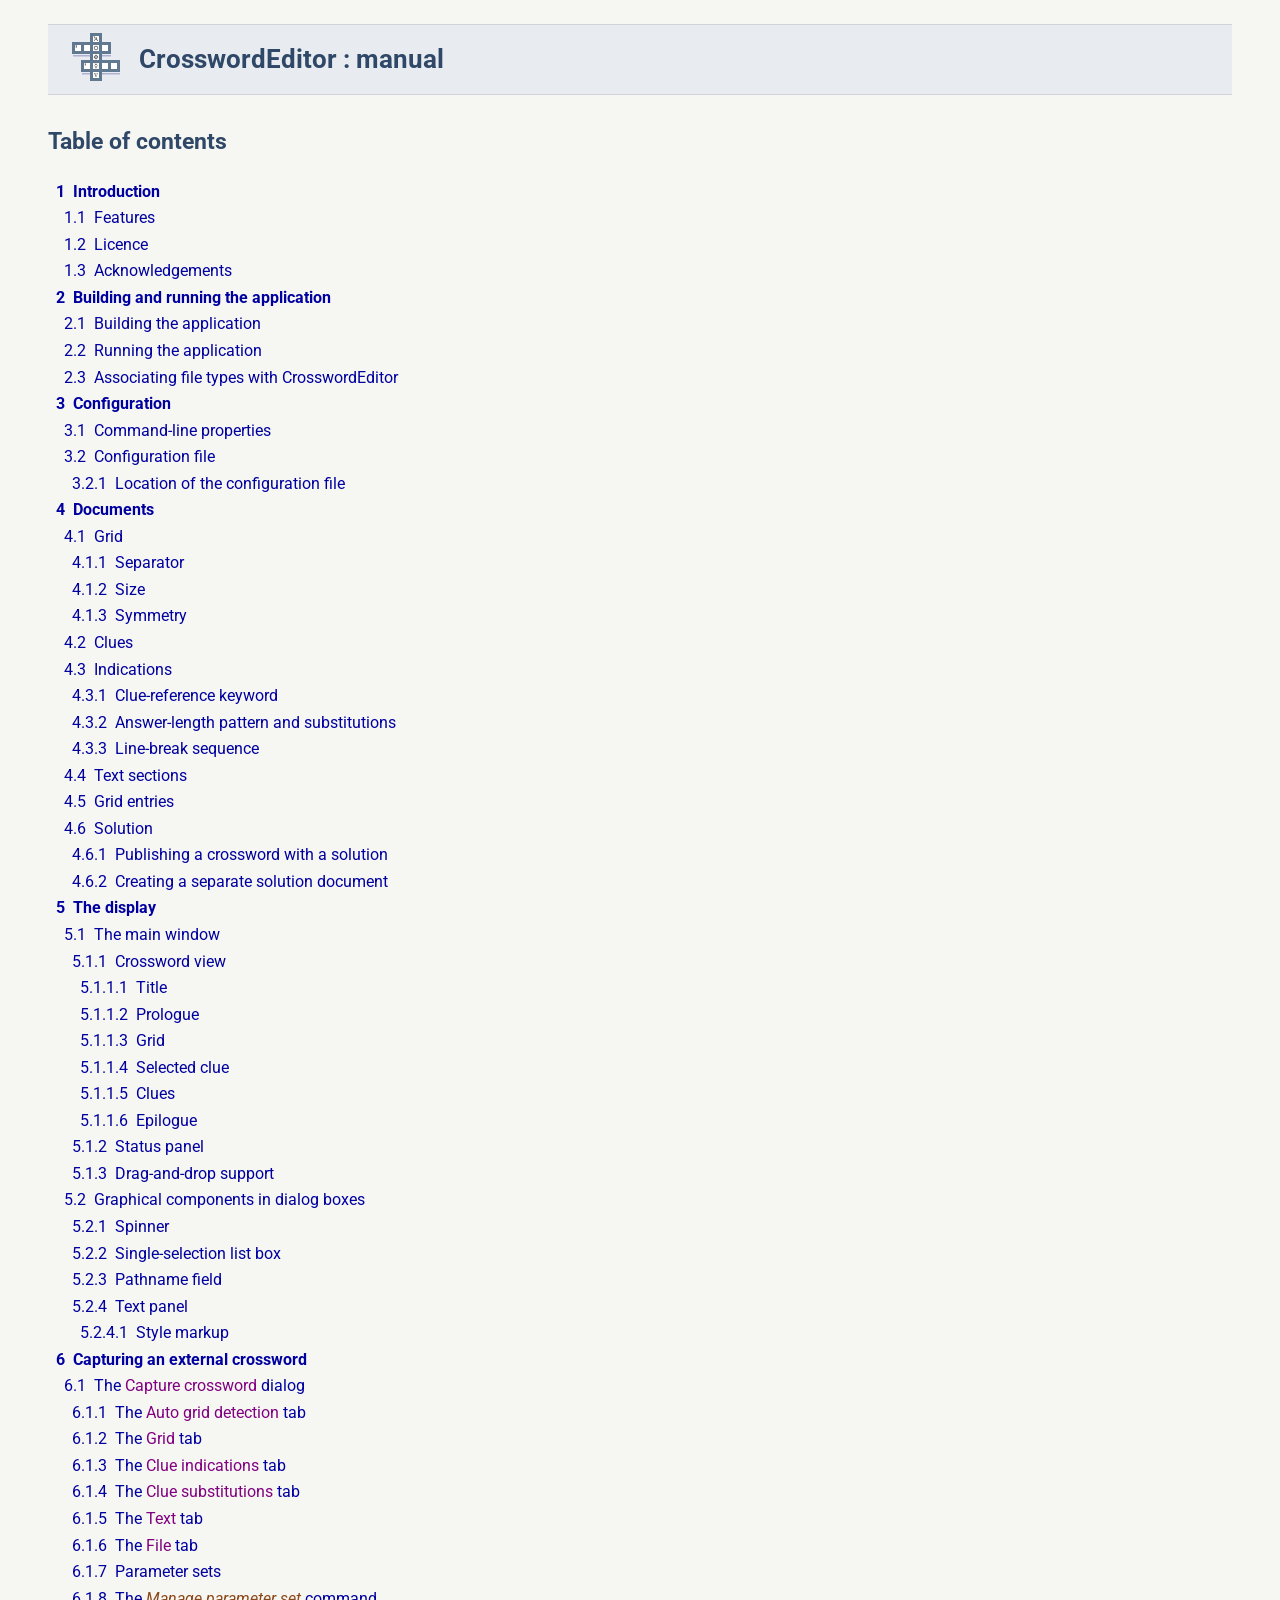
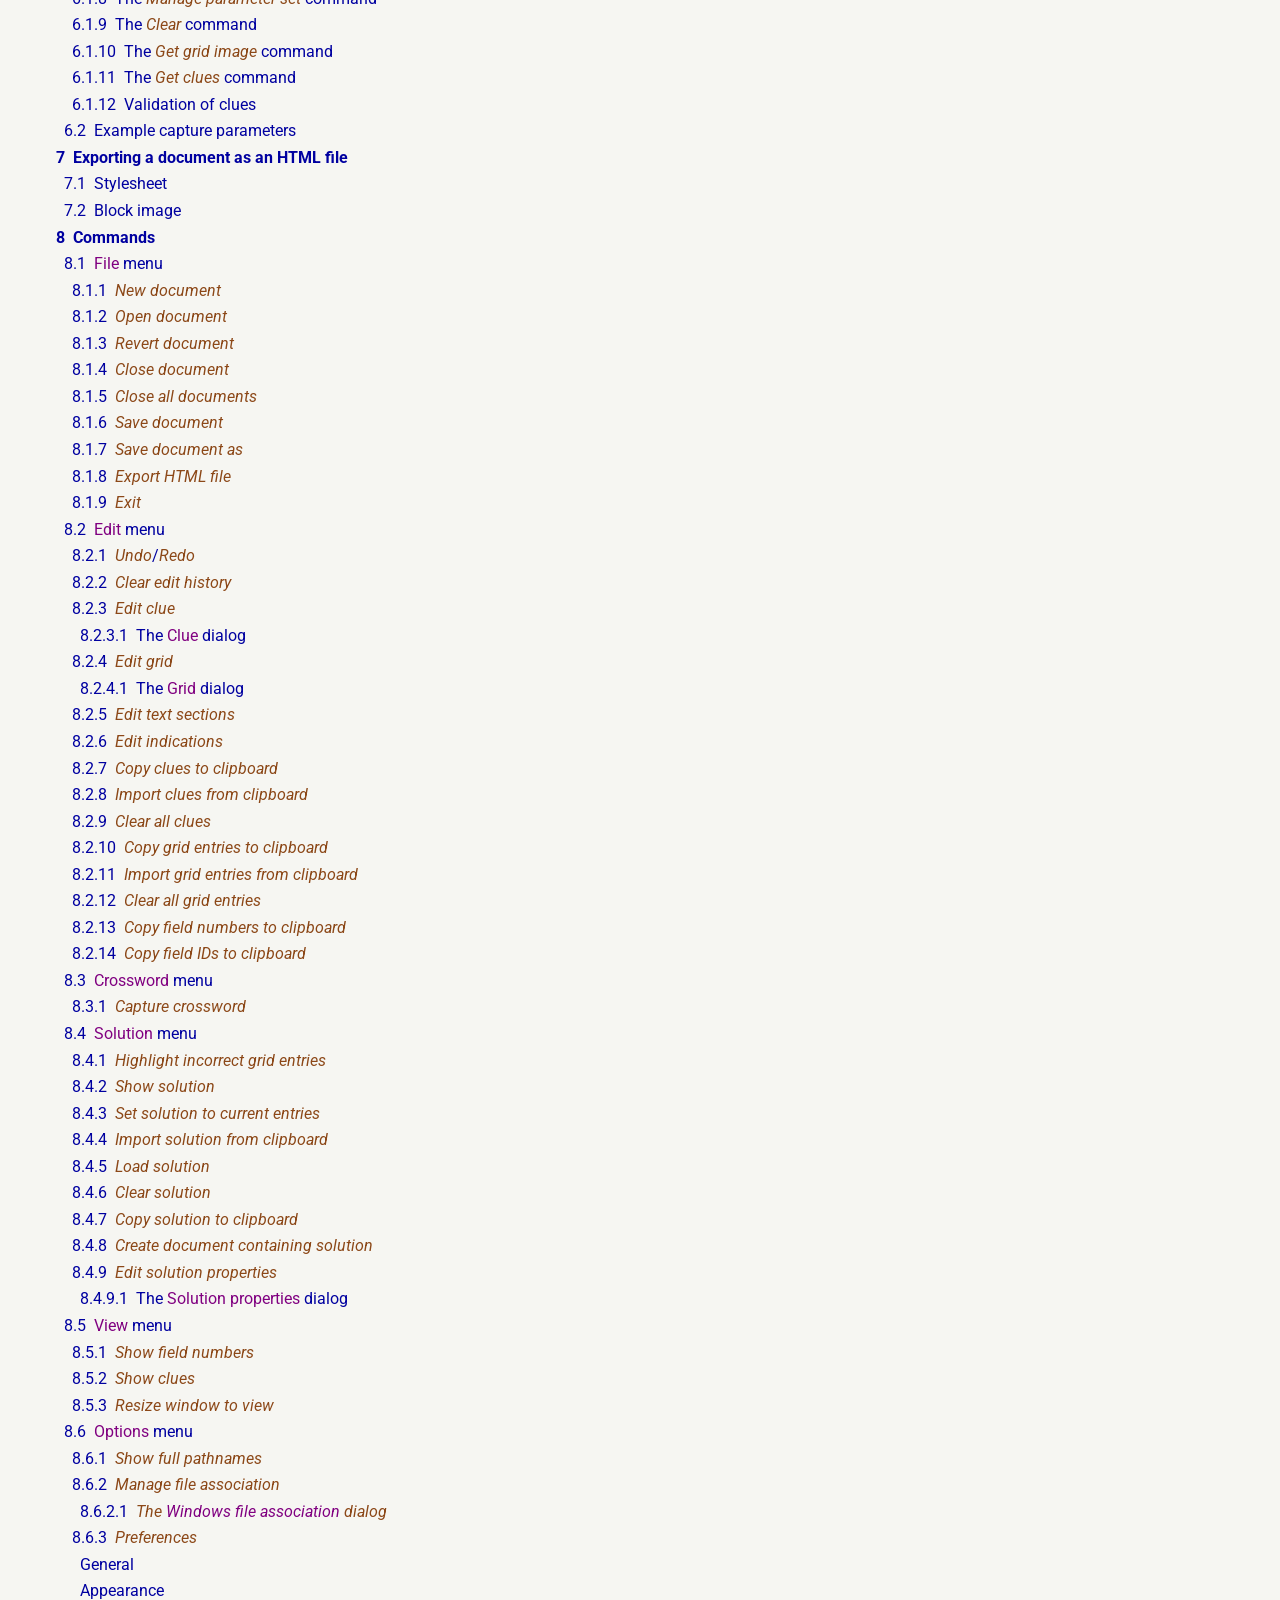
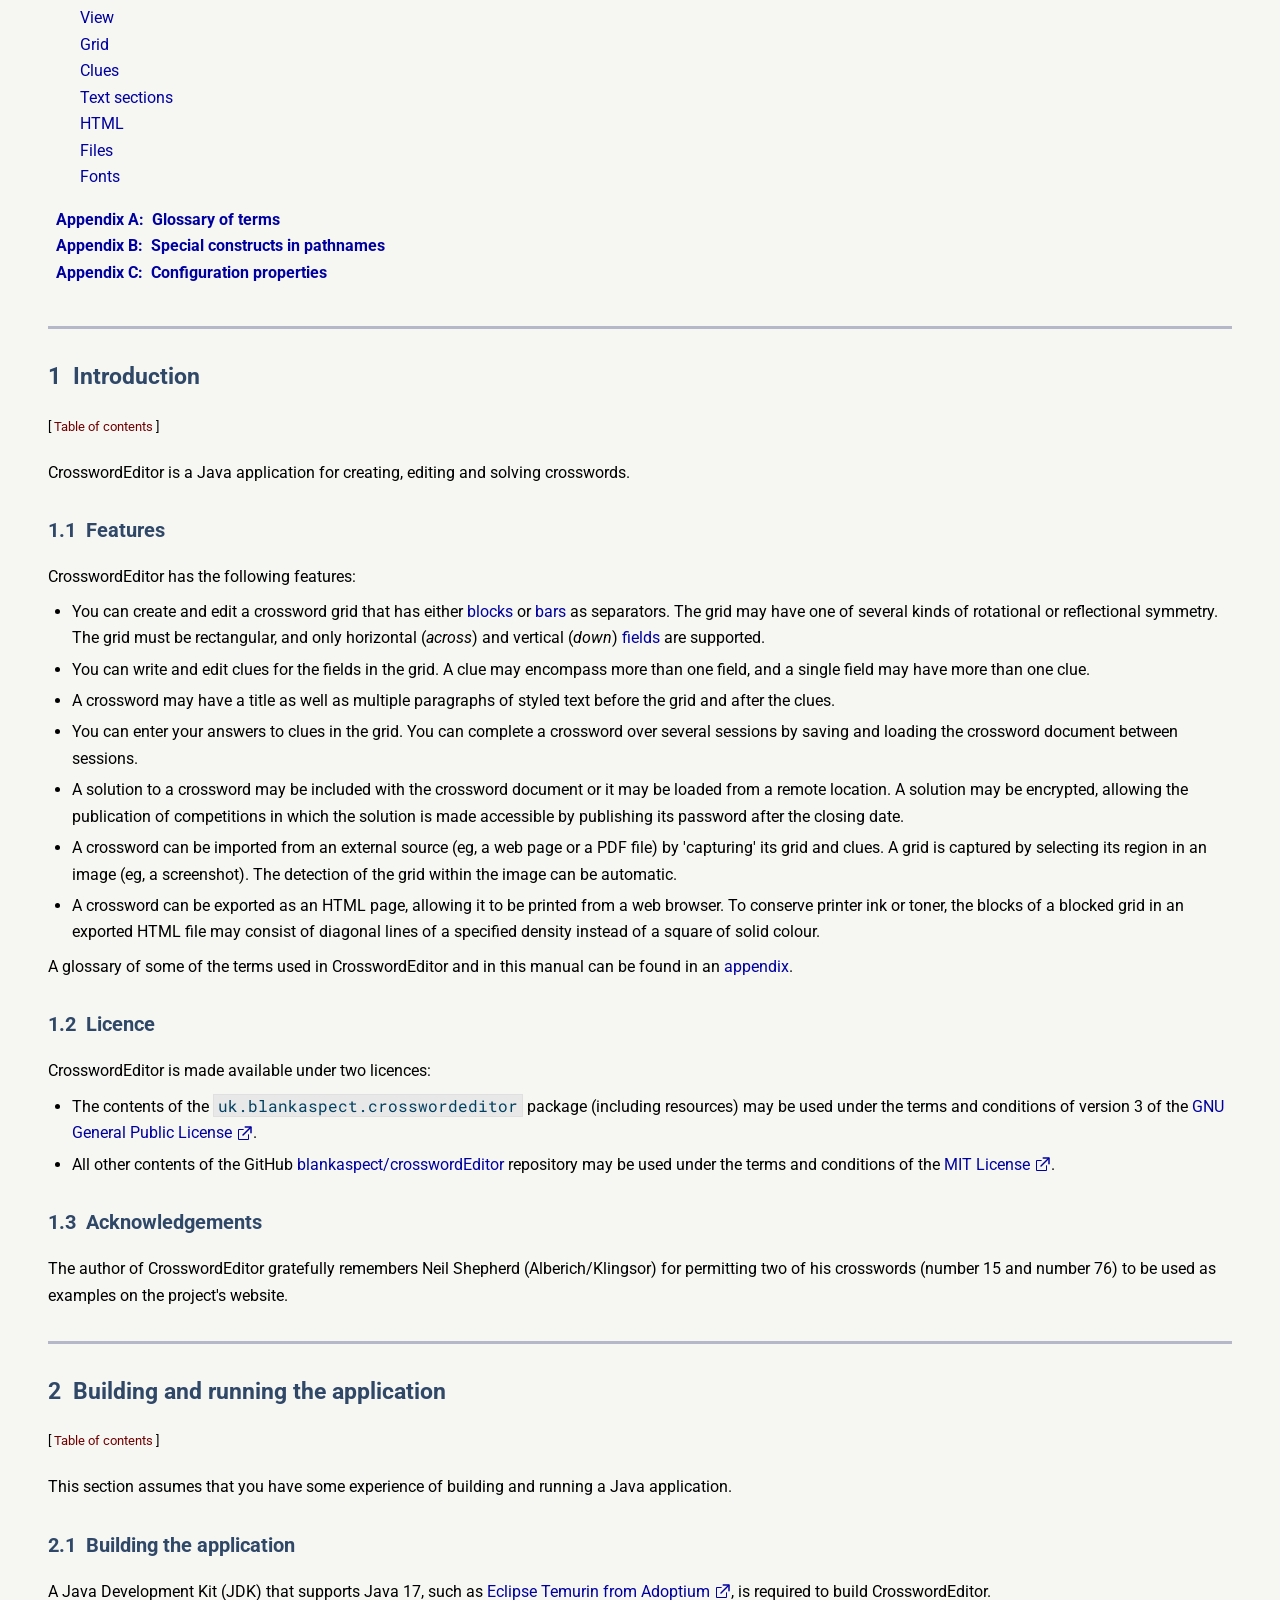
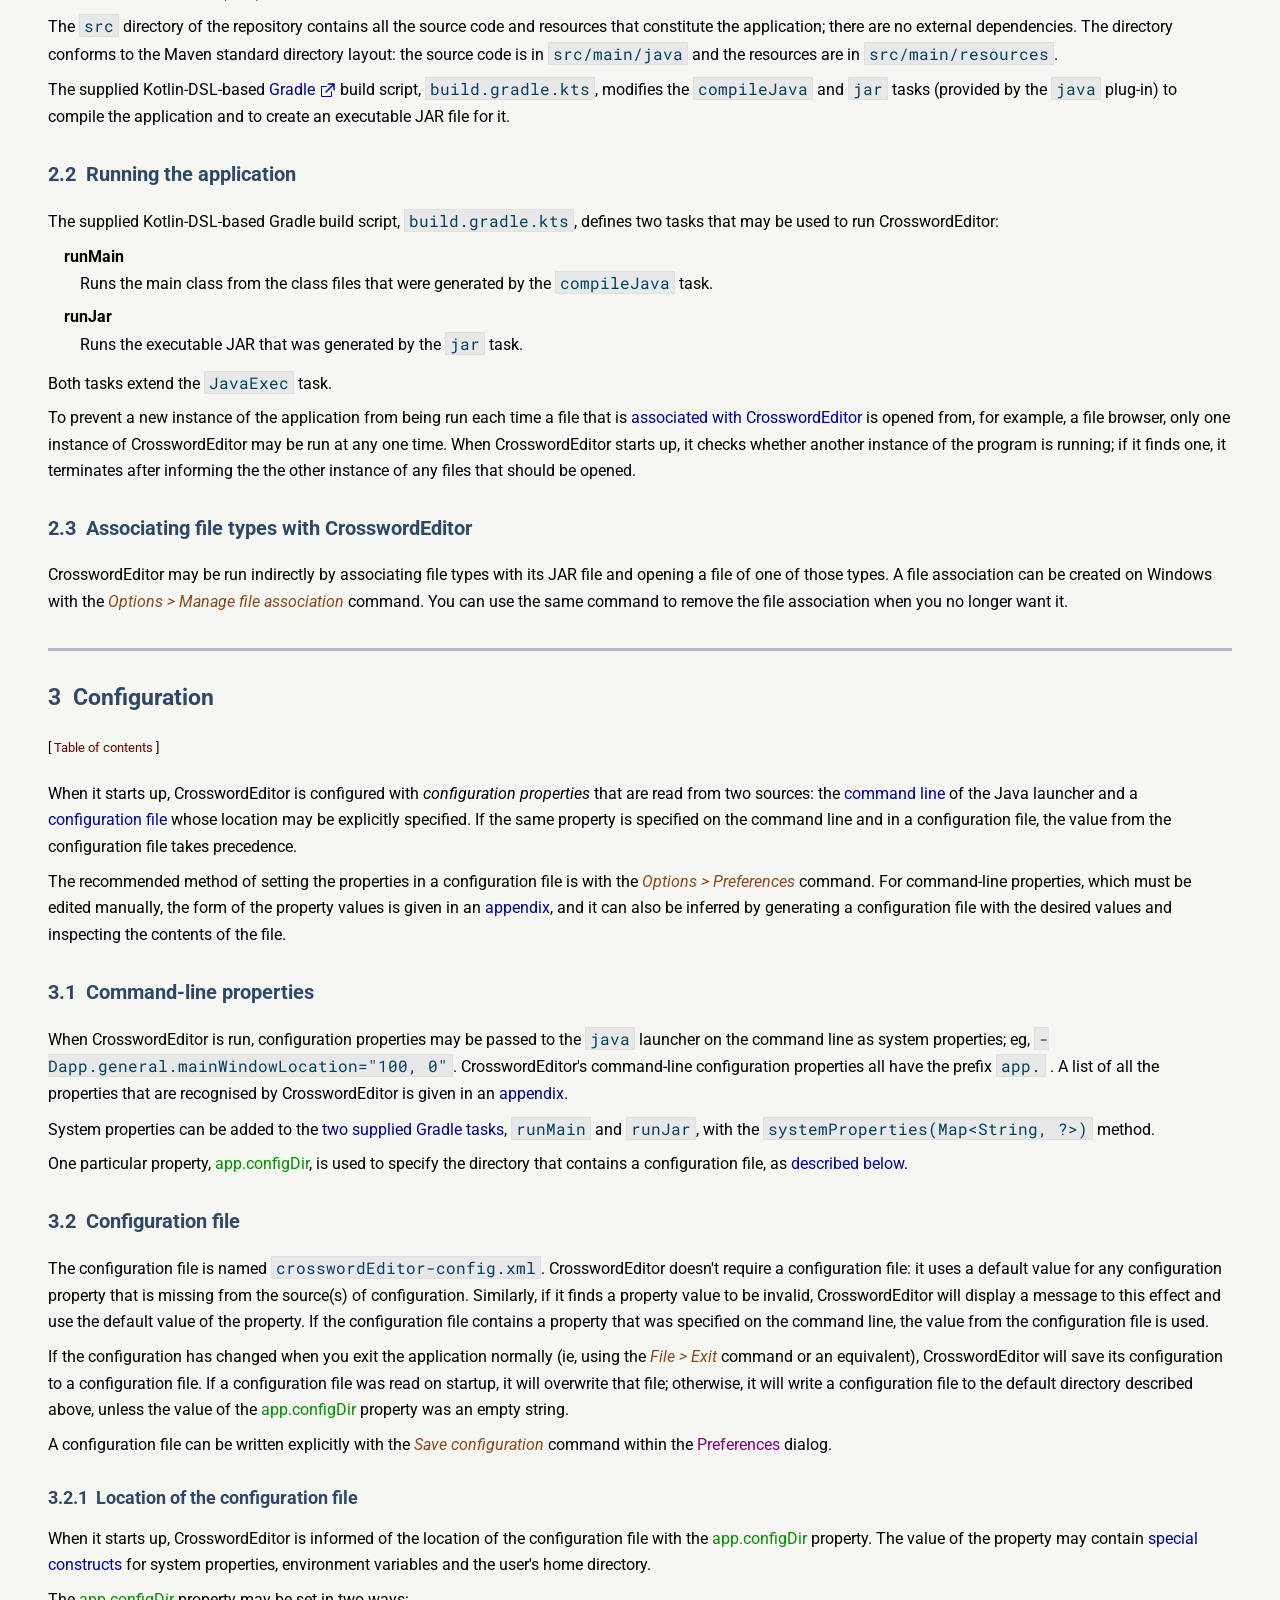
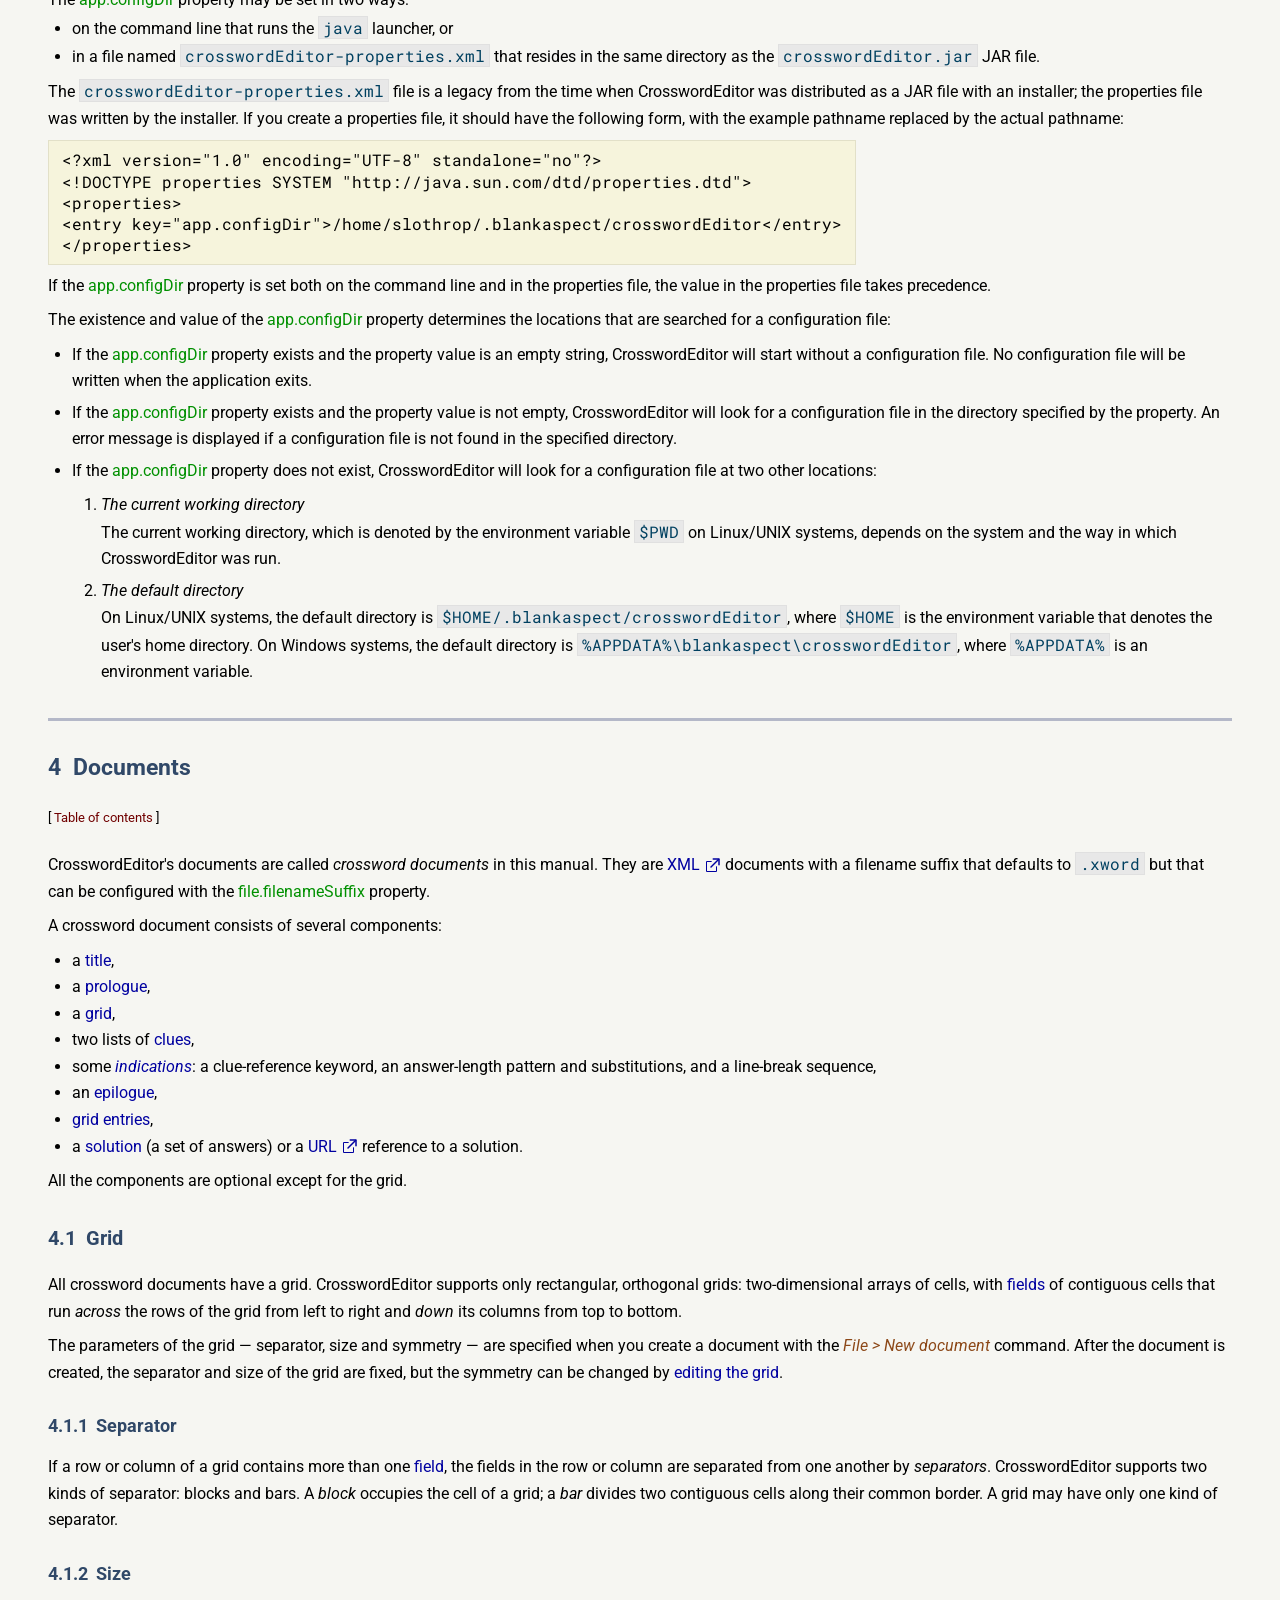
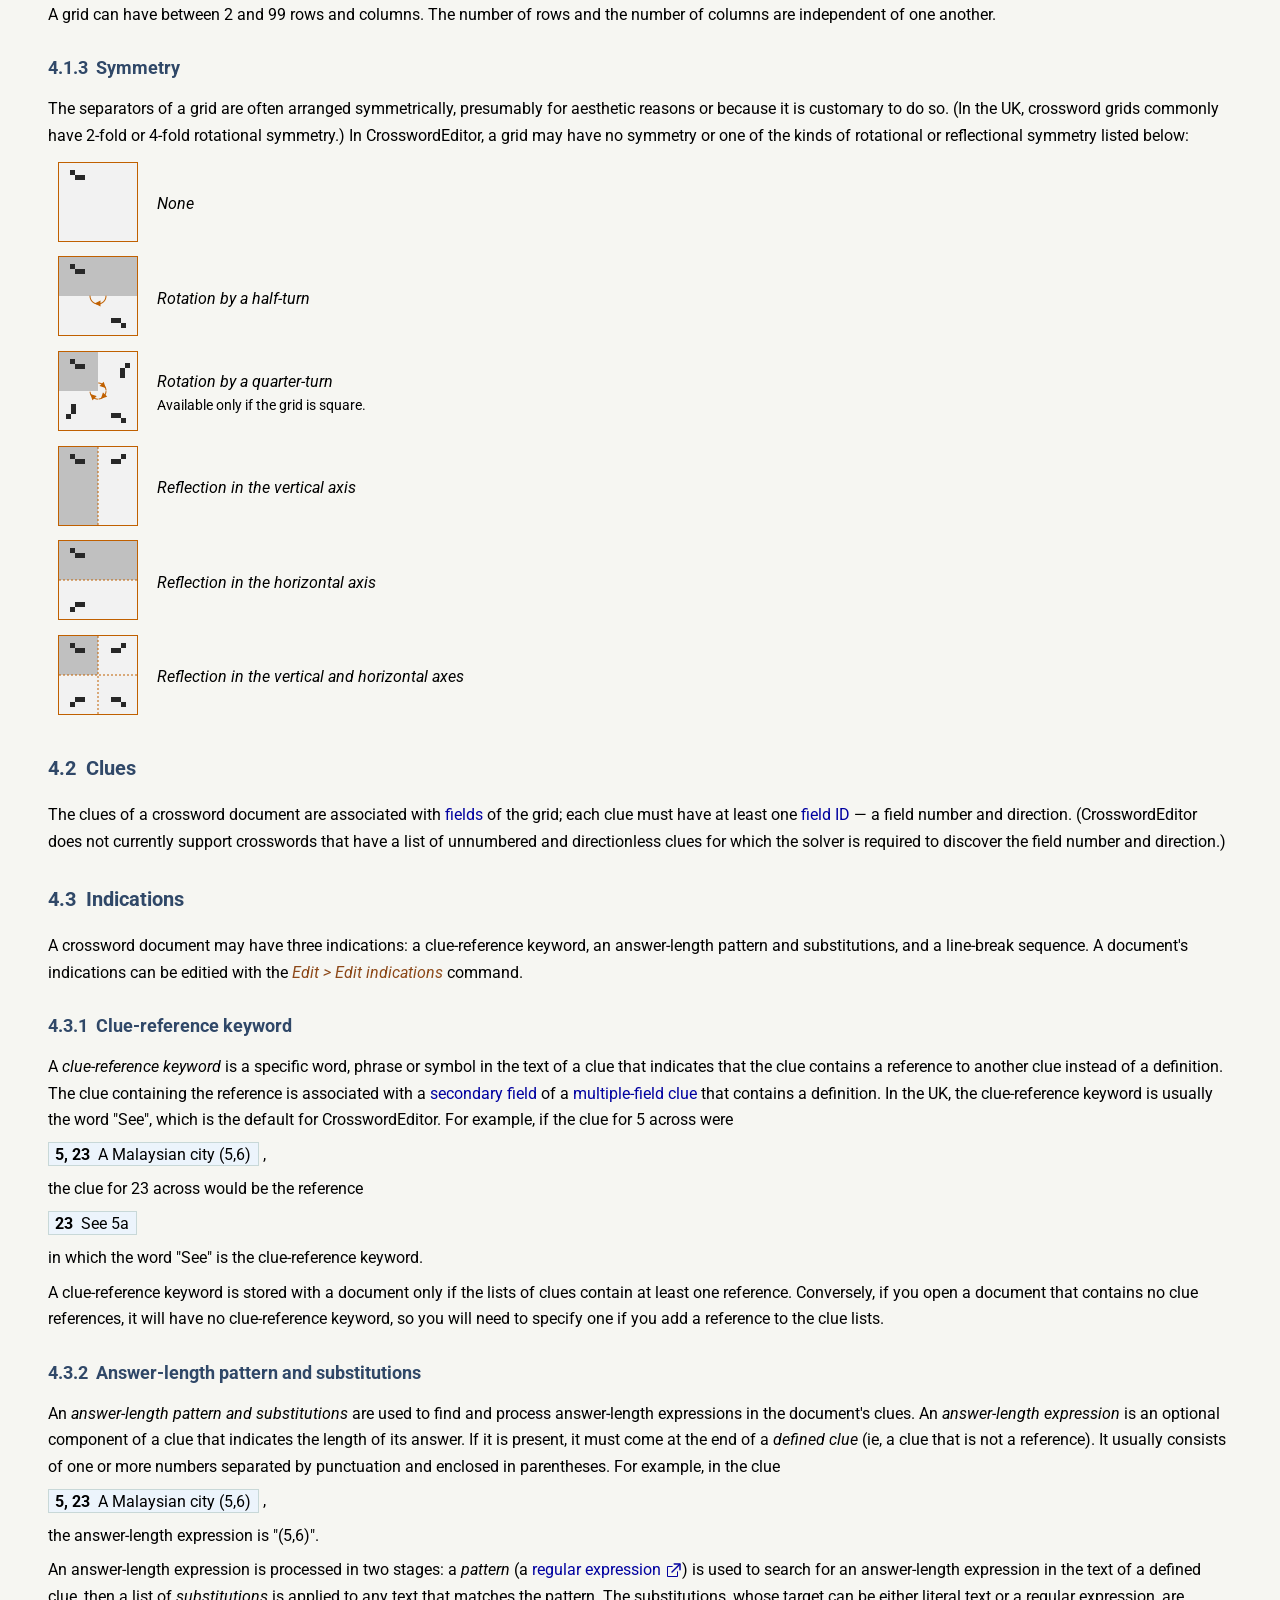
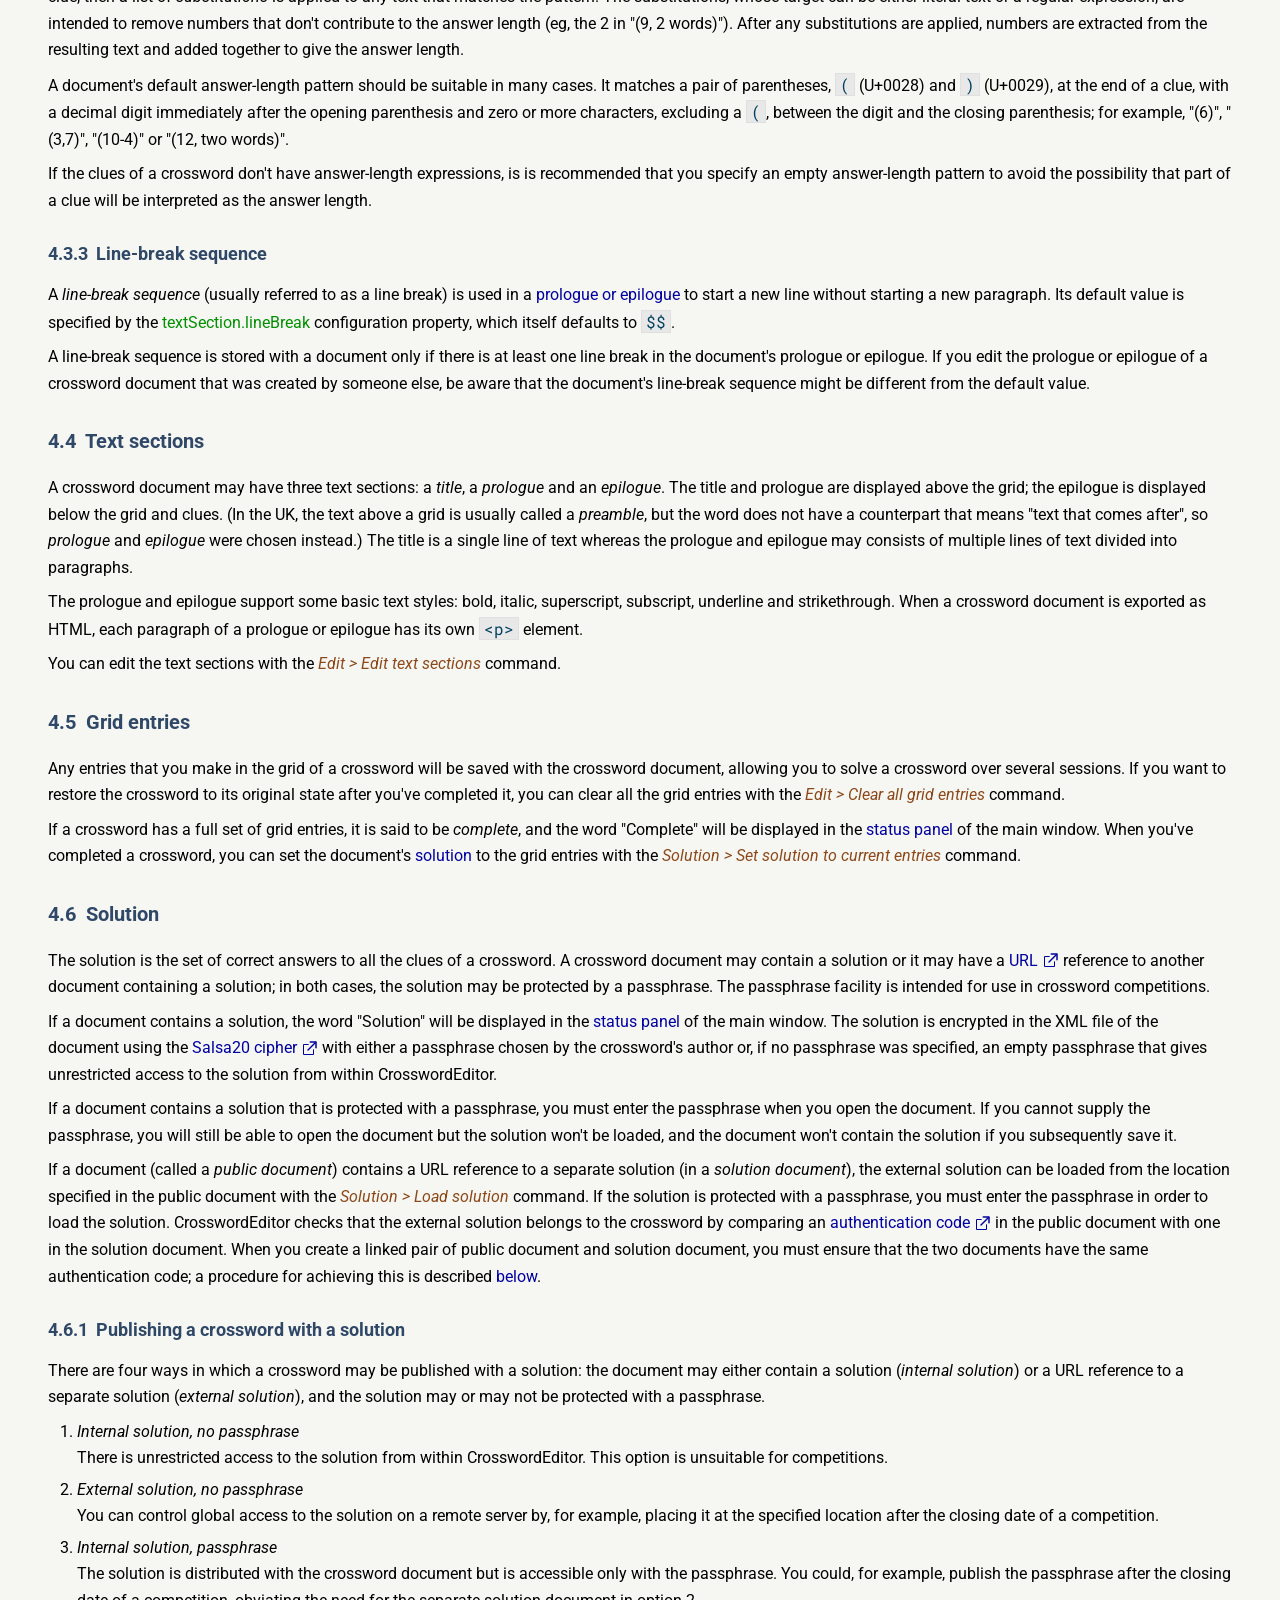
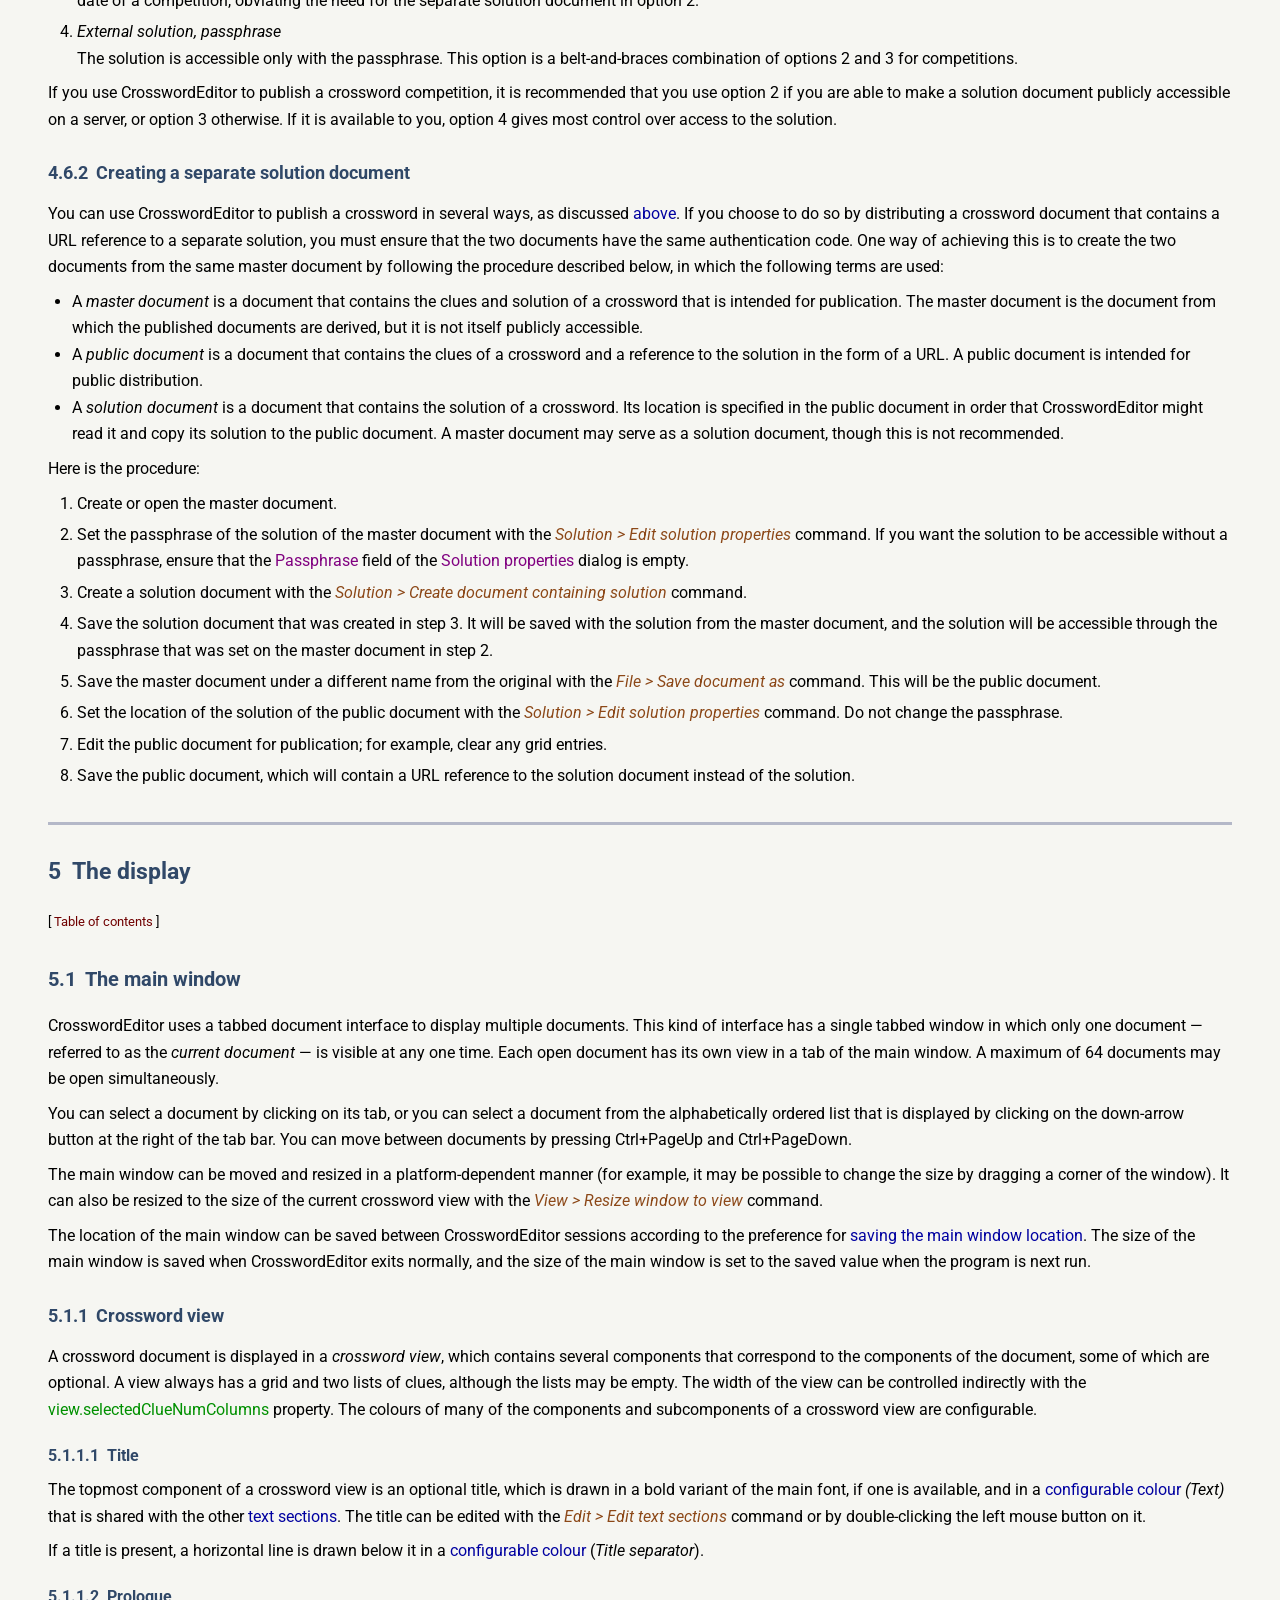
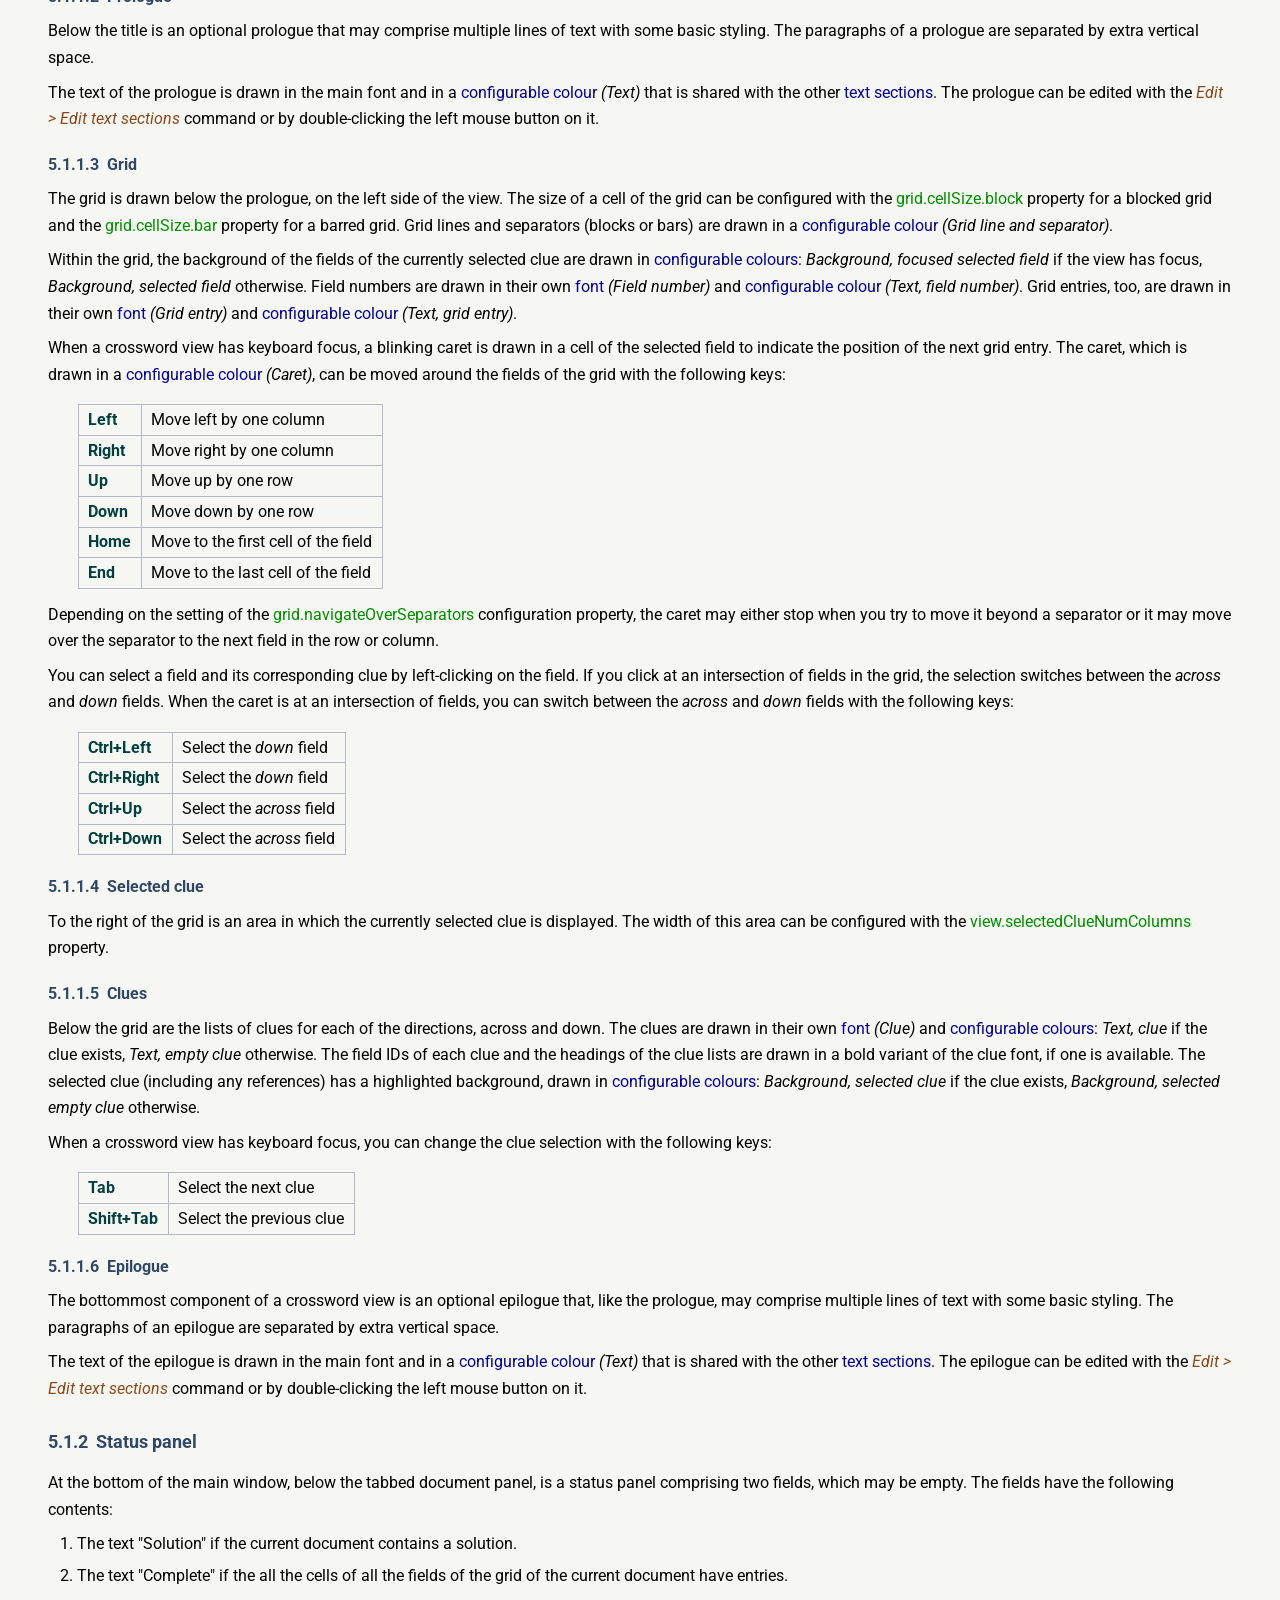
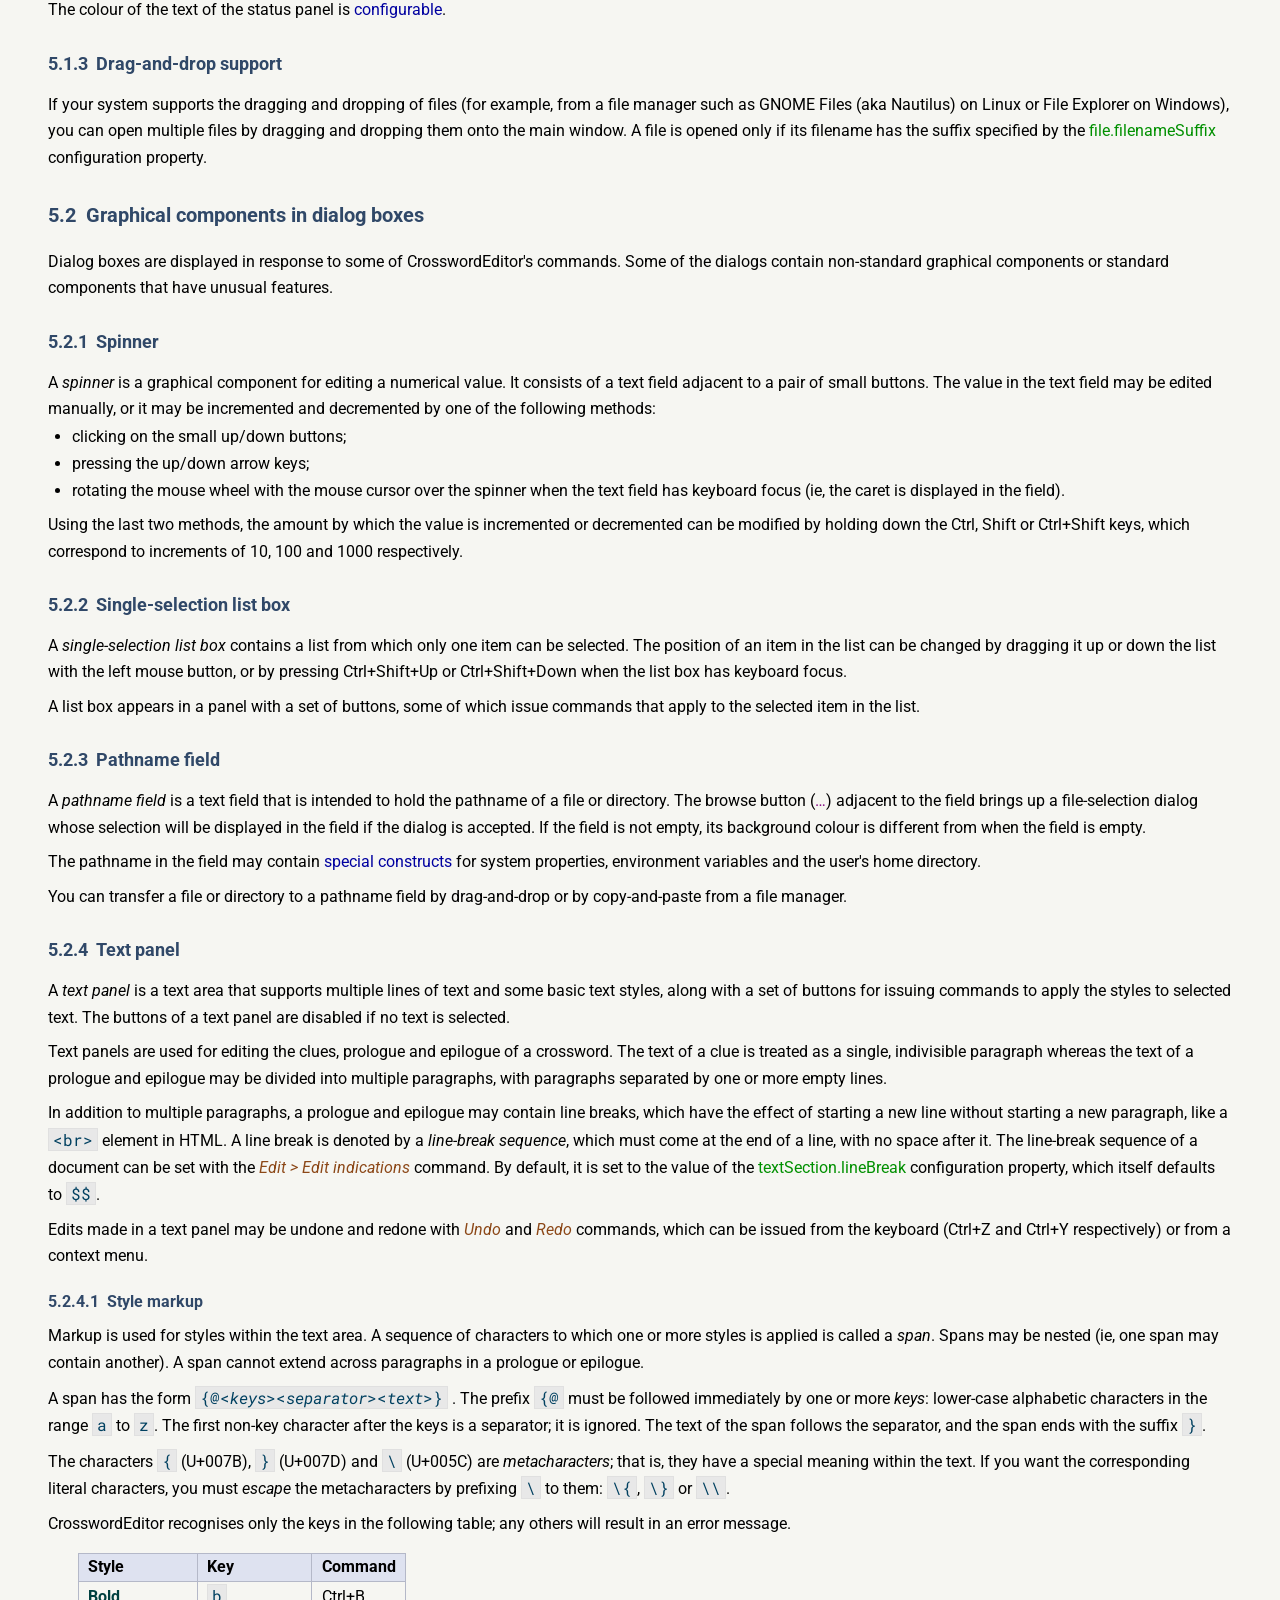
==== docs/manual/manual.html @ ea56dd93 "A batch of cumulative changes." ====
<?xml version="1.0" encoding="UTF-8" standalone="no"?>
<!DOCTYPE html
   PUBLIC "-//W3C//DTD XHTML 1.1//EN"
   "http://www.w3.org/TR/xhtml11/DTD/xhtml11.dtd">

<html
   xmlns="http://www.w3.org/1999/xhtml"
   xml:lang="en">

  <head>
    <meta
       http-equiv="content-type"
       content="application/xhtml+xml;charset=UTF-8"/>
    <meta
       content="initial-scale=1"
       name="viewport"/>
    <title>CrosswordEditor : manual</title>
    <link
       href="style/blankaspect-common.css"
       rel="stylesheet"
       type="text/css"/>
    <link
       href="style/blankaspect-manual.css"
       rel="stylesheet"
       type="text/css"/>
    <link
       href="style/crosswordEditor-manual.css"
       rel="stylesheet"
       type="text/css"/>
    <link
       href="images/icon-48x48.png"
       rel="icon"/>
    <script
       src="scripts/Toc.js"
       type="text/javascript">
    </script>
    <script
       src="scripts/init.js"
       type="text/javascript">
    </script>
  </head>

  <body>

    <!-- Title -->

    <div id="title">
      <div>
        <img alt="Icon" src="images/icon-48x48.png"/>
      </div>
      <div>
        CrosswordEditor : manual
      </div>
    </div>

    <!--=====================================================================================-->

    <!-- Table of contents -->

    <div class="section">
      <h2 id="toc">Table of contents</h2>
      <div id="tocRoot">
        <div class="wrap" id="tocPlaceholder">
          You must have JavaScript enabled in your browser to generate the table of contents.
        </div>
      </div>
    </div>

    <!--=====================================================================================-->

    <!-- Introduction -->

    <div class="section">
      <h2 id="section1">1&nbsp; Introduction</h2>
      <p class="tocLink">
        [ <a href="#toc">Table of contents</a> ]
      </p>

      <p class="wrap">
        CrosswordEditor is a Java application for creating, editing and solving crosswords.
      </p>

      <h3 id="section1-1">1.1&nbsp; Features</h3>

      <p class="wrap">
        CrosswordEditor has the following features:
      </p>
      <ul class="list">
        <li class="spaced wrap">
          You can create and edit a crossword grid that has either <a
          href="#def-block">blocks</a> or <a href="#def-bar">bars</a> as separators.  The grid
          may have one of several kinds of rotational or reflectional symmetry.  The grid must
          be rectangular, and only horizontal (<i>across</i>) and vertical (<i>down</i>) <a
          href="#def-field">fields</a> are supported.
        </li>
        <li class="spaced wrap">
          You can write and edit clues for the fields in the grid.  A clue may encompass more
          than one field, and a single field may have more than one clue.
        </li>
        <li class="spaced wrap">
          A crossword may have a title as well as multiple paragraphs of styled text before the
          grid and after the clues.
        </li>
        <li class="spaced wrap">
          You can enter your answers to clues in the grid.  You can complete a crossword over
          several sessions by saving and loading the crossword document between sessions.
        </li>
        <li class="spaced wrap">
          A solution to a crossword may be included with the crossword document or it may be
          loaded from a remote location.  A solution may be encrypted, allowing the publication
          of competitions in which the solution is made accessible by publishing its password
          after the closing date.
        </li>
        <li class="spaced wrap">
          A crossword can be imported from an external source (eg, a web page or a PDF file) by
          &apos;capturing&apos; its grid and clues.  A grid is captured by selecting its region
          in an image (eg, a screenshot).  The detection of the grid within the image can be
          automatic.
        </li>
        <li class="spaced wrap">
          A crossword can be exported as an HTML page, allowing it to be printed from a web
          browser.  To conserve printer ink or toner, the blocks of a blocked grid in an
          exported HTML file may consist of diagonal lines of a specified density instead of a
          square of solid colour.
        </li>
      </ul>

      <p class="wrap">
        A glossary of some of the terms used in CrosswordEditor and in this manual can be found
        in an <a href="#sectionA">appendix</a>.
      </p>

      <h3 id="section1-2">1.2&nbsp; Licence</h3>

      <p class="wrap">
        CrosswordEditor is made available under two licences:
      </p>
      <ul class="list">
        <li class="spaced wrap">
          The contents of the <code>uk.blankaspect.crosswordeditor</code> package (including
          resources) may be used under the terms and conditions of version 3 of the <a
          class="external" href="https://www.gnu.org/licenses/gpl-3.0.html">GNU General Public
          License</a>.
        </li>
        <li class="spaced wrap">
          All other contents of the GitHub <a
          href="https://github.com/blankaspect/crosswordEditor">blankaspect/crosswordEditor</a>
          repository may be used under the terms and conditions of the <a class="external"
          href="https://mit-license.org/">MIT License</a>.
        </li>
      </ul>

      <h3 id="section1-3">1.3&nbsp; Acknowledgements</h3>

      <p class="wrap">
        The author of CrosswordEditor gratefully remembers Neil Shepherd (Alberich/Klingsor) for
        permitting two of his crosswords (number 15 and number 76) to be used as examples on the
        project&apos;s website.
      </p>

    </div>

    <!--=====================================================================================-->

    <!-- Building and running the application -->

    <div class="section">
      <h2 id="section2">2&nbsp; Building and running the application</h2>
      <p class="tocLink">
        [ <a href="#toc">Table of contents</a> ]
      </p>

      <p class="wrap">
        This section assumes that you have some experience of building and running a Java
        application.
      </p>

      <h3 id="section2-1">2.1&nbsp; Building the application</h3>

      <p class="wrap">
        A Java Development Kit (JDK) that supports Java 17, such as <a class="external"
        href="https://adoptium.net/">Eclipse Temurin from Adoptium</a>, is required to build
        CrosswordEditor.
      </p>
      <p class="wrap">
        The <code>src</code> directory of the repository contains all the source code and
        resources that constitute the application; there are no external dependencies.  The
        directory conforms to the Maven standard directory layout: the source code is in
        <code>src/main/java</code> and the resources are in <code>src/main/resources</code>.
      </p>
      <p class="wrap">
        The supplied Kotlin-DSL-based <a class="external" href="https://gradle.org/">Gradle</a>
        build script, <code>build.gradle.kts</code>, modifies the <code>compileJava</code> and
        <code>jar</code> tasks (provided by the <code>java</code> plug-in) to compile the
        application and to create an executable JAR file for it.
      </p>

      <h3 id="section2-2">2.2&nbsp; Running the application</h3>

      <p class="wrap">
        The supplied Kotlin-DSL-based Gradle build script, <code>build.gradle.kts</code>,
        defines two tasks that may be used to run CrosswordEditor:
      </p>
      <dl class="basic">
        <dt>runMain</dt>
        <dd class="wrap">
          Runs the main class from the class files that were generated by the
          <code>compileJava</code> task.
        </dd>
        <dt>runJar</dt>
        <dd class="wrap">
          Runs the executable JAR that was generated by the <code>jar</code> task.
        </dd>
      </dl>
      <p class="wrap">
        Both tasks extend the <code>JavaExec</code> task.
      </p>

      <p class="wrap">
        To prevent a new instance of the application from being run each time a file that is <a
        href="#section2-3">associated with CrosswordEditor</a> is opened from, for example, a
        file browser, only one instance of CrosswordEditor may be run at any one time.  When
        CrosswordEditor starts up, it checks whether another instance of the program is running;
        if it finds one, it terminates after informing the the other instance of any files that
        should be opened.
      </p>

      <h3 id="section2-3">2.3&nbsp; Associating file types with CrosswordEditor</h3>

      <p class="wrap">
        CrosswordEditor may be run indirectly by associating file types with its JAR file and
        opening a file of one of those types.  A file association can be created on Windows with
        the <a class="command" href="#section8-6-2">Options &gt; Manage file association</a>
        command.  You can use the same command to remove the file association when you no longer
        want it.
      </p>

    </div>

    <!--=====================================================================================-->

    <!-- Configuration -->

    <div class="section">
      <h2 id="section3">3&nbsp; Configuration</h2>
      <p class="tocLink">
        [ <a href="#toc">Table of contents</a> ]
      </p>

      <p class="wrap">
        When it starts up, CrosswordEditor is configured with <i>configuration properties</i>
        that are read from two sources: the <a href="#section3-1">command line</a> of the Java
        launcher and a <a href="#section3-2">configuration file</a> whose location may be
        explicitly specified.  If the same property is specified on the command line and in a
        configuration file, the value from the configuration file takes precedence.
      </p>
      <p class="wrap">
        The recommended method of setting the properties in a configuration file is with the <a
        class="command" href="#section8-6-3">Options &gt; Preferences</a> command.  For
        command-line properties, which must be edited manually, the form of the property values
        is given in an <a href="#sectionC">appendix</a>, and it can also be inferred by
        generating a configuration file with the desired values and inspecting the contents of
        the file.
      </p>

      <h3 id="section3-1">3.1&nbsp; Command-line properties</h3>

      <p class="wrap">
        When CrosswordEditor is run, configuration properties may be passed to the
        <code>java</code> launcher on the command line as system properties; eg,
        <code>-Dapp.general.mainWindowLocation=&quot;100, 0&quot;</code>.
        CrosswordEditor&apos;s command-line configuration properties all have the prefix
        <code>app.</code> . A list of all the properties that are recognised by CrosswordEditor
        is given in an <a href="#sectionC">appendix</a>.
      </p>
      <p class="wrap">
        System properties can be added to the <a href="#section2-2">two supplied Gradle
        tasks</a>, <code>runMain</code> and <code>runJar</code>, with the
        <code>systemProperties(Map&lt;String, ?&gt;)</code> method.
      </p>
      <p class="wrap">
        One particular property, <span class="configProperty">app.configDir</span>, is used to
        specify the directory that contains a configuration file, as <a
        href="#section3-2-1">described below</a>.
      </p>

      <h3 id="section3-2">3.2&nbsp; Configuration file</h3>

      <p class="wrap">
        The configuration file is named <code>crosswordEditor-config.xml</code>.
        CrosswordEditor doesn&apos;t require a configuration file: it uses a default value for
        any configuration property that is missing from the source(s) of configuration.
        Similarly, if it finds a property value to be invalid, CrosswordEditor will display a
        message to this effect and use the default value of the property.  If the configuration
        file contains a property that was specified on the command line, the value from the
        configuration file is used.
      </p>
      <p class="wrap">
        If the configuration has changed when you exit the application normally (ie, using the
        <a class="command" href="#section8-1-9">File &gt; Exit</a> command or an equivalent),
        CrosswordEditor will save its configuration to a configuration file.  If a configuration
        file was read on startup, it will overwrite that file; otherwise, it will write a
        configuration file to the default directory described above, unless the value of the
        <span class="configProperty">app.configDir</span> property was an empty string.
      </p>
      <p class="wrap">
        A configuration file can be written explicitly with the <span class="command">Save
        configuration</span> command within the <span class="component">Preferences</span>
        dialog.
      </p>

      <h4 id="section3-2-1">3.2.1&nbsp; Location of the configuration file</h4>
      <p class="wrap">
        When it starts up, CrosswordEditor is informed of the location of the configuration file
        with the <span class="configProperty">app.configDir</span> property.  The value of the
        property may contain <a href="#sectionB">special constructs</a> for system properties,
        environment variables and the user&apos;s home directory.
      </p>
      <p class="noBottomMargin wrap">
        The <span class="configProperty">app.configDir</span> property may be set in two ways:
      </p>
      <ul class="continuationList">
        <li class="wrap">
          on the command line that runs the <code>java</code> launcher, or
        </li>
        <li class="wrap">
          in a file named <code>crosswordEditor-properties.xml</code> that resides in the same
          directory as the <code>crosswordEditor.jar</code> JAR file.
        </li>
      </ul>
      <p class="wrap">
        The <code>crosswordEditor-properties.xml</code> file is a legacy from the time when
        CrosswordEditor was distributed as a JAR file with an installer; the properties file was
        written by the installer.  If you create a properties file, it should have the following
        form, with the example pathname replaced by the actual pathname:
      </p>
      <pre class="codeFragment">
&lt;?xml version=&quot;1.0&quot; encoding=&quot;UTF-8&quot; standalone=&quot;no&quot;?&gt;
&lt;!DOCTYPE properties SYSTEM &quot;http://java.sun.com/dtd/properties.dtd&quot;&gt;
&lt;properties&gt;
&lt;entry key=&quot;app.configDir&quot;&gt;/home/slothrop/.blankaspect/crosswordEditor&lt;/entry&gt;
&lt;/properties&gt;</pre>

      <p class="wrap">
        If the <span class="configProperty">app.configDir</span> property is set both on the
        command line and in the properties file, the value in the properties file takes
        precedence.
      </p>

      <p class="wrap">
        The existence and value of the <span class="configProperty">app.configDir</span>
        property determines the locations that are searched for a configuration file:
      </p>
      <ul class="list">
        <li class="spaced wrap">
          If the <span class="configProperty">app.configDir</span> property exists and the
          property value is an empty string, CrosswordEditor will start without a configuration
          file.  No configuration file will be written when the application exits.
        </li>
        <li class="spaced wrap">
          If the <span class="configProperty">app.configDir</span> property exists and the
          property value is not empty, CrosswordEditor will look for a configuration file in the
          directory specified by the property.  An error message is displayed if a configuration
          file is not found in the specified directory.
        </li>
        <li class="spaced">
          <div class="wrap">
            If the <span class="configProperty">app.configDir</span> property does not exist,
            CrosswordEditor will look for a configuration file at two other locations:
          </div>
          <ol class="list">
            <li class="spaced">
              <div><i>The current working directory</i></div>
              <div class="wrap">
                The current working directory, which is denoted by the environment variable
                <code>$PWD</code> on Linux/UNIX systems, depends on the system and the way in
                which CrosswordEditor was run.
              </div>
            </li>
            <li class="spaced" id="defaultDirectory">
              <div><i>The default directory</i></div>
              <div class="wrap">
                On Linux/UNIX systems, the default directory is
                <code>$HOME/.blankaspect/crosswordEditor</code>, where <code>$HOME</code> is the
                environment variable that denotes the user&apos;s home directory.  On Windows
                systems, the default directory is
                <code>%APPDATA%\blankaspect\crosswordEditor</code>, where <code>%APPDATA%</code>
                is an environment variable.
              </div>
            </li>
          </ol>
        </li>
      </ul>

    </div>

    <!--=====================================================================================-->

    <!-- Documents -->

    <div class="section">
      <h2 id="section4">4&nbsp; Documents</h2>
      <p class="tocLink">
        [ <a href="#toc">Table of contents</a> ]
      </p>

      <p class="wrap">
        CrosswordEditor&apos;s documents are called <i>crossword documents</i> in this manual.
        They are <a class="external" href="https://en.wikipedia.org/wiki/XML">XML</a> documents
        with a filename suffix that defaults to <code>.xword</code> but that can be configured
        with the <a class="configProperty"
        href="#cp-file-filenameSuffix">file.filenameSuffix</a> property.
      </p>
      <p class="wrap">
        A crossword document consists of several components:
      </p>
      <ul class="list">
        <li class="wrap">
          a <a href="#section4-4">title</a>,
        </li>
        <li class="wrap">
          a <a href="#section4-4">prologue</a>,
        </li>
        <li class="wrap">
          a <a href="#section4-1">grid</a>,
        </li>
        <li class="wrap">
          two lists of <a href="#section4-2">clues</a>,
        </li>
        <li class="wrap">
          some <a href="#section4-3"><i>indications</i></a>: a clue-reference keyword, an
          answer-length pattern and substitutions, and a line-break sequence,
        </li>
        <li class="wrap">
          an <a href="#section4-4">epilogue</a>,
        </li>
        <li class="wrap">
          <a href="#section4-5">grid entries</a>,
        </li>
        <li class="wrap">
          a <a href="#section4-6">solution</a> (a set of answers) or a <a class="external"
          href="https://en.wikipedia.org/wiki/Uniform_resource_locator">URL</a> reference to a
          solution.
        </li>
      </ul>
      <p class="wrap">
        All the components are optional except for the grid.
      </p>
      
      <h3 id="section4-1">4.1&nbsp; Grid</h3>

      <p class="wrap">
        All crossword documents have a grid.  CrosswordEditor supports only rectangular,
        orthogonal grids: two-dimensional arrays of cells, with <a href="#def-field">fields</a>
        of contiguous cells that run <i>across</i> the rows of the grid from left to right and
        <i>down</i> its columns from top to bottom.
      </p>
      <p class="wrap">
        The parameters of the grid &mdash; separator, size and symmetry &mdash; are specified
        when you create a document with the <a class="command" href="#section8-1-1">File &gt;
        New document</a> command.  After the document is created, the separator and size of the
        grid are fixed, but the symmetry can be changed by <a href="#section8-2-4">editing the
        grid</a>.
      </p>

      <h4 id="section4-1-1">4.1.1&nbsp; Separator</h4>
      <p class="wrap">
        If a row or column of a grid contains more than one <a href="#def-field">field</a>, the
        fields in the row or column are separated from one another by <i>separators</i>.
        CrosswordEditor supports two kinds of separator: blocks and bars.  A <i>block</i>
        occupies the cell of a grid; a <i>bar</i> divides two contiguous cells along their
        common border.  A grid may have only one kind of separator.
      </p>

      <h4 id="section4-1-2">4.1.2&nbsp; Size</h4>
      <p class="wrap">
        A grid can have between 2 and 99 rows and columns.  The number of rows and the number of
        columns are independent of one another.
      </p>

      <h4 id="section4-1-3">4.1.3&nbsp; Symmetry</h4>
      <p class="wrap">
        The separators of a grid are often arranged symmetrically, presumably for aesthetic
        reasons or because it is customary to do so.  (In the UK, crossword grids commonly have
        2-fold or 4-fold rotational symmetry.)  In CrosswordEditor, a grid may have no symmetry
        or one of the kinds of rotational or reflectional symmetry listed below:
      </p>

      <div id="gridSymmetry">
        <div>
          <div>
            <img alt="Symmetry: none" src="images/symmetry_none.png"/>
          </div>
          <div>
            <i>None</i>
          </div>
        </div>
        <div>
          <div>
            <img alt="Symmetry: rotation by half-turn" src="images/symmetry_rot2.png"/>
          </div>
          <div>
            <i>Rotation by a half-turn</i>
          </div>
        </div>
        <div>
          <div>
            <img alt="Symmetry: rotation by quarter-turn" src="images/symmetry_rot4.png"/>
          </div>
          <div>
            <div><i>Rotation by a quarter-turn</i></div>
            <div class="comment wrap">
              Available only if the grid is square.
            </div>
          </div>
        </div>
        <div>
          <div>
            <img alt="Symmetry: reflection in V axis" src="images/symmetry_refV.png"/>
          </div>
          <div>
            <i>Reflection in the vertical axis</i>
          </div>
        </div>
        <div>
          <div>
            <img alt="Symmetry: reflection in H axis" src="images/symmetry_refH.png"/>
          </div>
          <div>
            <i>Reflection in the horizontal axis</i>
          </div>
        </div>
        <div>
          <div>
            <img alt="Symmetry: reflection in V &amp; H axes" src="images/symmetry_refVH.png"/>
          </div>
          <div>
            <i>Reflection in the vertical and horizontal axes</i>
          </div>
        </div>
      </div>

      <h3 id="section4-2">4.2&nbsp; Clues</h3>

      <p class="wrap">
        The clues of a crossword document are associated with <a href="#def-field">fields</a> of
        the grid; each clue must have at least one <a href="#def-fieldId">field ID</a> &mdash; a
        field number and direction.  (CrosswordEditor does not currently support crosswords that
        have a list of unnumbered and directionless clues for which the solver is required to
        discover the field number and direction.)
      </p>

      <h3 id="section4-3">4.3&nbsp; Indications</h3>

      <p class="wrap">
        A crossword document may have three indications: a clue-reference keyword, an
        answer-length pattern and substitutions, and a line-break sequence.  A document&apos;s
        indications can be editied with the <a class="command" href="#section8-2-6">Edit &gt;
        Edit indications</a> command.
      </p>

      <h4 id="section4-3-1">4.3.1&nbsp; Clue-reference keyword</h4>
      <p class="wrap">
        A <i>clue-reference keyword</i> is a specific word, phrase or symbol in the text of a
        clue that indicates that the clue contains a reference to another clue instead of a
        definition.  The clue containing the reference is associated with a <a
        href="#def-secondaryField">secondary field</a> of a <a
        href="#def-multiFieldClue">multiple-field clue</a> that contains a definition.  In the
        UK, the clue-reference keyword is usually the word &quot;See&quot;, which is the default
        for CrosswordEditor.  For example, if the clue for 5 across were
      </p>
      <p class="wrap">
        <span class="clue"><b>5, 23</b>&nbsp; A Malaysian city (5,6)</span> ,
      </p>
      <p class="wrap">
        the clue for 23 across would be the reference
      </p>
      <p class="wrap">
        <span class="clue"><b>23</b>&nbsp; See 5a</span>
      </p>
      <p class="wrap">
        in which the word &quot;See&quot; is the clue-reference keyword.
      </p>
      <p class="wrap">
        A clue-reference keyword is stored with a document only if the lists of clues contain at
        least one reference.  Conversely, if you open a document that contains no clue
        references, it will have no clue-reference keyword, so you will need to specify one if
        you add a reference to the clue lists.
      </p>

      <h4 id="section4-3-2">4.3.2&nbsp; Answer-length pattern and substitutions</h4>
      <p class="wrap">
        An <i>answer-length pattern and substitutions</i> are used to find and process
        answer-length expressions in the document&apos;s clues.  An <i>answer-length
        expression</i> is an optional component of a clue that indicates the length of its
        answer.  If it is present, it must come at the end of a <i>defined clue</i> (ie, a clue
        that is not a reference).  It usually consists of one or more numbers separated by
        punctuation and enclosed in parentheses.  For example, in the clue
      </p>
      <p class="wrap">
        <span class="clue"><b>5, 23</b>&nbsp; A Malaysian city (5,6)</span> ,
      </p>
      <p class="wrap">
        the answer-length expression is &quot;(5,6)&quot;.
      </p>
      <p class="wrap">
        An answer-length expression is processed in two stages: a <i>pattern</i> (a <a
        class="external" href="https://en.wikipedia.org/wiki/Regular_expression">regular
        expression</a>) is used to search for an answer-length expression in the text of a
        defined clue, then a list of <i>substitutions</i> is applied to any text that matches
        the pattern.  The substitutions, whose target can be either literal text or a regular
        expression, are intended to remove numbers that don&apos;t contribute to the answer
        length (eg, the 2 in &quot;(9, 2 words)&quot;).  After any substitutions are applied,
        numbers are extracted from the resulting text and added together to give the answer
        length.
      </p>
      <p class="wrap">
        A document&apos;s default answer-length pattern should be suitable in many cases.  It
        matches a pair of parentheses, <code>(</code> (U+0028) and <code>)</code> (U+0029), at
        the end of a clue, with a decimal digit immediately after the opening parenthesis and
        zero or more characters, excluding a <code>(</code>, between the digit and the closing
        parenthesis; for example, &quot;(6)&quot;, &quot;(3,7)&quot;, &quot;(10-4)&quot; or
        &quot;(12, two words)&quot;.
      </p>
      <p class="wrap">
        If the clues of a crossword don&apos;t have answer-length expressions, is is recommended
        that you specify an empty answer-length pattern to avoid the possibility that part of a
        clue will be interpreted as the answer length.
      </p>

      <h4 id="section4-3-3">4.3.3&nbsp; Line-break sequence</h4>
      <p class="wrap">
        A <i>line-break sequence</i> (usually referred to as a line break) is used in a <a
        href="#section4-4">prologue or epilogue</a> to start a new line without starting a new
        paragraph.  Its default value is specified by the <a class="configProperty"
        href="#cp-textSection-lineBreak">textSection.lineBreak</a> configuration property, which
        itself defaults to <code>$$</code>.
      </p>
      <p class="wrap">
        A line-break sequence is stored with a document only if there is at least one line break
        in the document&apos;s prologue or epilogue.  If you edit the prologue or epilogue of a
        crossword document that was created by someone else, be aware that the document&apos;s
        line-break sequence might be different from the default value.
      </p>

      <h3 id="section4-4">4.4&nbsp; Text sections</h3>

      <p class="wrap">
        A crossword document may have three text sections: a <i>title</i>, a <i>prologue</i> and
        an <i>epilogue</i>.  The title and prologue are displayed above the grid; the epilogue
        is displayed below the grid and clues.  (In the UK, the text above a grid is usually
        called a <i>preamble</i>, but the word does not have a counterpart that means &quot;text
        that comes after&quot;, so <i>prologue</i> and <i>epilogue</i> were chosen instead.)
        The title is a single line of text whereas the prologue and epilogue may consists of
        multiple lines of text divided into paragraphs.
      </p>
      <p class="wrap">
        The prologue and epilogue support some basic text styles: bold, italic, superscript,
        subscript, underline and strikethrough.  When a crossword document is exported as HTML,
        each paragraph of a prologue or epilogue has its own <code>&lt;p&gt;</code> element.
      </p>
      <p class="wrap">
        You can edit the text sections with the <a class="command" href="#section8-2-5">Edit
        &gt; Edit text sections</a> command.
      </p>

      <h3 id="section4-5">4.5&nbsp; Grid entries</h3>

      <p class="wrap">
        Any entries that you make in the grid of a crossword will be saved with the crossword
        document, allowing you to solve a crossword over several sessions.  If you want to
        restore the crossword to its original state after you&apos;ve completed it, you can
        clear all the grid entries with the <a class="command" href="#section8-2-12">Edit &gt;
        Clear all grid entries</a> command.
      </p>
      <p class="wrap">
        If a crossword has a full set of grid entries, it is said to be <i>complete</i>, and the
        word &quot;Complete&quot; will be displayed in the <a href="#section5-1-2">status
        panel</a> of the main window.  When you&apos;ve completed a crossword, you can set the
        document&apos;s <a href="#section4-6">solution</a> to the grid entries with the <a
        class="command" href="#section8-4-3">Solution &gt; Set solution to current entries</a>
        command.
      </p>

      <h3 id="section4-6">4.6&nbsp; Solution</h3>

      <p class="wrap">
        The solution is the set of correct answers to all the clues of a crossword.  A crossword
        document may contain a solution or it may have a <a class="external"
        href="https://en.wikipedia.org/wiki/Uniform_resource_locator">URL</a> reference to
        another document containing a solution; in both cases, the solution may be protected by
        a passphrase.  The passphrase facility is intended for use in crossword competitions.
      </p>
      <p class="wrap">
        If a document contains a solution, the word &quot;Solution&quot; will be displayed in
        the <a href="#section5-1-2">status panel</a> of the main window.  The solution is
        encrypted in the XML file of the document using the <a class="external"
        href="https://en.wikipedia.org/wiki/Salsa20">Salsa20 cipher</a> with either a passphrase
        chosen by the crossword&apos;s author or, if no passphrase was specified, an empty
        passphrase that gives unrestricted access to the solution from within CrosswordEditor.
      </p>
      <p class="wrap">
        If a document contains a solution that is protected with a passphrase, you must enter
        the passphrase when you open the document.  If you cannot supply the passphrase, you
        will still be able to open the document but the solution won&apos;t be loaded, and the
        document won&apos;t contain the solution if you subsequently save it.
      </p>
      <p class="wrap">
        If a document (called a <i>public document</i>) contains a URL reference to a separate
        solution (in a <i>solution document</i>), the external solution can be loaded from the
        location specified in the public document with the <a class="command"
        href="#section8-4-5">Solution &gt; Load solution</a> command.  If the solution is
        protected with a passphrase, you must enter the passphrase in order to load the
        solution.  CrosswordEditor checks that the external solution belongs to the crossword by
        comparing an <a class="external"
        href="https://en.wikipedia.org/wiki/Hash-based_message_authentication_code">authentication
        code</a> in the public document with one in the solution document.  When you create a
        linked pair of public document and solution document, you must ensure that the two
        documents have the same authentication code; a procedure for achieving this is described
        <a href="#section4-6-2">below</a>.
      </p>

      <h4 id="section4-6-1">4.6.1&nbsp; Publishing a crossword with a solution</h4>
      <p class="wrap">
        There are four ways in which a crossword may be published with a solution: the document
        may either contain a solution (<i>internal solution</i>) or a URL reference to a
        separate solution (<i>external solution</i>), and the solution may or may not be
        protected with a passphrase.
      </p>
      <ol class="list">
        <li class="spaced">
          <div><i>Internal solution, no passphrase</i></div>
          <div class="wrap">
            There is unrestricted access to the solution from within CrosswordEditor.  This
            option is unsuitable for competitions.
          </div>
        </li>
        <li class="spaced">
          <div><i>External solution, no passphrase</i></div>
          <div class="wrap">
            You can control global access to the solution on a remote server by, for example,
            placing it at the specified location after the closing date of a competition.
          </div>
        </li>
        <li class="spaced">
          <div><i>Internal solution, passphrase</i></div>
          <div class="wrap">
            The solution is distributed with the crossword document but is accessible only with
            the passphrase.  You could, for example, publish the passphrase after the closing
            date of a competition, obviating the need for the separate solution document in
            option 2.
          </div>
        </li>
        <li class="spaced">
          <div><i>External solution, passphrase</i></div>
          <div class="wrap">
            The solution is accessible only with the passphrase.  This option is a
            belt-and-braces combination of options 2 and 3 for competitions.
          </div>
        </li>
      </ol>
      <p class="wrap">
        If you use CrosswordEditor to publish a crossword competition, it is recommended that
        you use option 2 if you are able to make a solution document publicly accessible on a
        server, or option 3 otherwise.  If it is available to you, option 4 gives most control
        over access to the solution.
      </p>

      <h4 id="section4-6-2">4.6.2&nbsp; Creating a separate solution document</h4>
      <p class="wrap">
        You can use CrosswordEditor to publish a crossword in several ways, as discussed <a
        href="#section4-6-1">above</a>.  If you choose to do so by distributing a crossword
        document that contains a URL reference to a separate solution, you must ensure that the
        two documents have the same authentication code.  One way of achieving this is to create
        the two documents from the same master document by following the procedure described
        below, in which the following terms are used:
      </p>
      <ul class="list">
        <li class="wrap">
          A <i>master document</i> is a document that contains the clues and solution of a
          crossword that is intended for publication.  The master document is the document from
          which the published documents are derived, but it is not itself publicly accessible.
        </li>
        <li class="wrap">
          A <i>public document</i> is a document that contains the clues of a crossword and a
          reference to the solution in the form of a URL.  A public document is intended for
          public distribution.
        </li>
        <li class="wrap">
          A <i>solution document</i> is a document that contains the solution of a crossword.
          Its location is specified in the public document in order that CrosswordEditor might
          read it and copy its solution to the public document.  A master document may serve as
          a solution document, though this is not recommended.
        </li>
      </ul>
      <p class="wrap">
        Here is the procedure:
      </p>
      <ol class="list">
        <li class="spaced wrap">
          Create or open the master document.
        </li>
        <li class="spaced wrap">
          Set the passphrase of the solution of the master document with the <a class="command"
          href="#section8-4-9">Solution &gt; Edit solution properties</a> command.  If you want
          the solution to be accessible without a passphrase, ensure that the <span
          class="component">Passphrase</span> field of the <a class="component"
          href="#section8-4-9-1">Solution properties</a> dialog is empty.
        </li>
        <li class="spaced wrap">
          Create a solution document with the <a class="command" href="#section8-4-8">Solution
          &gt; Create document containing solution</a> command.
        </li>
        <li class="spaced wrap">
          Save the solution document that was created in step 3.  It will be saved with the
          solution from the master document, and the solution will be accessible through the
          passphrase that was set on the master document in step 2.
        </li>
        <li class="spaced wrap">
          Save the master document under a different name from the original with the <a
          class="command" href="#section8-1-7">File &gt; Save document as</a> command.  This
          will be the public document.
        </li>
        <li class="spaced wrap">
          Set the location of the solution of the public document with the <a class="command"
          href="#section8-4-9">Solution &gt; Edit solution properties</a> command.  Do not
          change the passphrase.
        </li>
        <li class="spaced wrap">
          Edit the public document for publication; for example, clear any grid entries.
        </li>
        <li class="spaced wrap">
          Save the public document, which will contain a URL reference to the solution document
          instead of the solution.
        </li>
      </ol>

    </div>

    <!--=====================================================================================-->

    <!-- The display -->

    <div class="section">
      <h2 id="section5">5&nbsp; The display</h2>
      <p class="tocLink">
        [ <a href="#toc">Table of contents</a> ]
      </p>

      <h3 id="section5-1">5.1&nbsp; The main window</h3>

      <p class="wrap">
        CrosswordEditor uses a tabbed document interface to display multiple documents.  This
        kind of interface has a single tabbed window in which only one document &mdash; referred
        to as the <i>current document</i> &mdash; is visible at any one time.  Each open
        document has its own view in a tab of the main window.  A maximum of 64 documents may be
        open simultaneously.
      </p>
      <p class="wrap">
        You can select a document by clicking on its tab, or you can select a document from the
        alphabetically ordered list that is displayed by clicking on the down-arrow button at
        the right of the tab bar.  You can move between documents by pressing Ctrl+PageUp and
        Ctrl+PageDown.
      </p>
      <p class="wrap">
        The main window can be moved and resized in a platform-dependent manner (for example, it
        may be possible to change the size by dragging a corner of the window).  It can also be
        resized to the size of the current crossword view with the <a class="command"
        href="#section8-5-3">View &gt; Resize window to view</a> command.
      </p>
      <p class="wrap">
        The location of the main window can be saved between CrosswordEditor sessions according
        to the preference for <a href="#cp-general-mainWindowLocation">saving the main window
        location</a>.  The size of the main window is saved when CrosswordEditor exits normally,
        and the size of the main window is set to the saved value when the program is next run.
      </p>

      <h4 id="section5-1-1">5.1.1&nbsp; Crossword view</h4>
      <p class="wrap">
        A crossword document is displayed in a <i>crossword view</i>, which contains several
        components that correspond to the components of the document, some of which are
        optional.  A view always has a grid and two lists of clues, although the lists may be
        empty.  The width of the view can be controlled indirectly with the <a
        class="configProperty"
        href="#cp-view-selectedClueNumColumns">view.selectedClueNumColumns</a> property.  The
        colours of many of the components and subcomponents of a crossword view are
        configurable.
      </p>

      <h5 id="section5-1-1-1">5.1.1.1&nbsp; Title</h5>
      <p class="wrap">
        The topmost component of a crossword view is an optional title, which is drawn in a bold
        variant of the main font, if one is available, and in a <a
        href="#cp-view-colour">configurable colour</a> <i>(Text)</i> that is shared with the
        other <a href="#section4-4">text sections</a>.  The title can be edited with the <a
        class="command" href="#section8-2-5">Edit &gt; Edit text sections</a> command or by
        double-clicking the left mouse button on it.
      </p>
      <p class="wrap">
        If a title is present, a horizontal line is drawn below it in a <a
        href="#cp-view-colour">configurable colour</a> (<i>Title separator</i>).
      </p>

      <h5 id="section5-1-1-2">5.1.1.2&nbsp; Prologue</h5>
      <p class="wrap">
        Below the title is an optional prologue that may comprise multiple lines of text with
        some basic styling.  The paragraphs of a prologue are separated by extra vertical space.
      </p>
      <p class="wrap">
        The text of the prologue is drawn in the main font and in a <a
        href="#cp-view-colour">configurable colour</a> <i>(Text)</i> that is shared with the
        other <a href="#section4-4">text sections</a>.  The prologue can be edited with the <a
        class="command" href="#section8-2-5">Edit &gt; Edit text sections</a> command or by
        double-clicking the left mouse button on it.
      </p>

      <h5 id="section5-1-1-3">5.1.1.3&nbsp; Grid</h5>
      <p class="wrap">
        The grid is drawn below the prologue, on the left side of the view.  The size of a cell
        of the grid can be configured with the <a class="configProperty"
        href="#cp-grid-cellSize-block">grid.cellSize.block</a> property for a blocked grid and
        the <a class="configProperty" href="#cp-grid-cellSize-bar">grid.cellSize.bar</a>
        property for a barred grid.  Grid lines and separators (blocks or bars) are drawn in a
        <a href="#cp-view-colour">configurable colour</a> <i>(Grid line and separator)</i>.
      </p>
      <p class="wrap">
        Within the grid, the background of the fields of the currently selected clue are drawn
        in <a href="#cp-view-colour">configurable colours</a>: <i>Background, focused selected
        field</i> if the view has focus, <i>Background, selected field</i> otherwise.  Field
        numbers are drawn in their own <a href="#cp-font">font</a> <i>(Field number)</i> and <a
        href="#cp-view-colour">configurable colour</a> <i>(Text, field number)</i>.  Grid
        entries, too, are drawn in their own <a href="#cp-font">font</a> <i>(Grid entry)</i> and
        <a href="#cp-view-colour">configurable colour</a> <i>(Text, grid entry)</i>.
      </p>
      <p class="wrap">
        When a crossword view has keyboard focus, a blinking caret is drawn in a cell of the
        selected field to indicate the position of the next grid entry.  The caret, which is
        drawn in a <a href="#cp-view-colour">configurable colour</a> <i>(Caret)</i>, can be
        moved around the fields of the grid with the following keys:
      </p>
      <table class="basic">
        <tr>
          <td class="definitionTerm">Left</td>
          <td>Move left by one column</td>
        </tr>
        <tr>
          <td class="definitionTerm">Right</td>
          <td>Move right by one column</td>
        </tr>
        <tr>
          <td class="definitionTerm">Up</td>
          <td>Move up by one row</td>
        </tr>
        <tr>
          <td class="definitionTerm">Down</td>
          <td>Move down by one row</td>
        </tr>
        <tr>
          <td class="definitionTerm">Home</td>
          <td>Move to the first cell of the field</td>
        </tr>
        <tr>
          <td class="definitionTerm">End</td>
          <td>Move to the last cell of the field</td>
        </tr>
      </table>
      <p class="wrap">
        Depending on the setting of the <a class="configProperty"
        href="#cp-grid-navigateOverSeparators">grid.navigateOverSeparators</a> configuration
        property, the caret may either stop when you try to move it beyond a separator or it may
        move over the separator to the next field in the row or column.
      </p>
      <p class="wrap">
        You can select a field and its corresponding clue by left-clicking on the field.  If you
        click at an intersection of fields in the grid, the selection switches between the
        <i>across</i> and <i>down</i> fields.  When the caret is at an intersection of fields,
        you can switch between the <i>across</i> and <i>down</i> fields with the following keys:
      </p>
      <table class="basic">
        <tr>
          <td class="definitionTerm">Ctrl+Left</td>
          <td>Select the <i>down</i> field</td>
        </tr>
        <tr>
          <td class="definitionTerm">Ctrl+Right</td>
          <td>Select the <i>down</i> field</td>
        </tr>
        <tr>
          <td class="definitionTerm">Ctrl+Up</td>
          <td>Select the <i>across</i> field</td>
        </tr>
        <tr>
          <td class="definitionTerm">Ctrl+Down</td>
          <td>Select the <i>across</i> field</td>
        </tr>
      </table>

      <h5 id="section5-1-1-4">5.1.1.4&nbsp; Selected clue</h5>
      <p class="wrap">
        To the right of the grid is an area in which the currently selected clue is displayed.
        The width of this area can be configured with the <a class="configProperty"
        href="#cp-view-selectedClueNumColumns">view.selectedClueNumColumns</a> property.
      </p>

      <h5 id="section5-1-1-5">5.1.1.5&nbsp; Clues</h5>
      <p class="wrap">
        Below the grid are the lists of clues for each of the directions, across and down.  The
        clues are drawn in their own <a href="#cp-font">font</a> <i>(Clue)</i> and <a
        href="#cp-view-colour">configurable colours</a>: <i>Text, clue</i> if the clue exists,
        <i>Text, empty clue</i> otherwise.  The field IDs of each clue and the headings of the
        clue lists are drawn in a bold variant of the clue font, if one is available.  The
        selected clue (including any references) has a highlighted background, drawn in <a
        href="#cp-view-colour">configurable colours</a>: <i>Background, selected clue</i> if the
        clue exists, <i>Background, selected empty clue</i> otherwise.
      </p>
      <p class="wrap">
        When a crossword view has keyboard focus, you can change the clue selection with the
        following keys:
      </p>
      <table class="basic">
        <tr>
          <td class="definitionTerm">Tab</td>
          <td>Select the next clue</td>
        </tr>
        <tr>
          <td class="definitionTerm">Shift+Tab</td>
          <td>Select the previous clue</td>
        </tr>
      </table>

      <h5 id="section5-1-1-6">5.1.1.6&nbsp; Epilogue</h5>
      <p class="wrap">
        The bottommost component of a crossword view is an optional epilogue that, like the
        prologue, may comprise multiple lines of text with some basic styling.  The paragraphs
        of an epilogue are separated by extra vertical space.
      </p>
      <p class="wrap">
        The text of the epilogue is drawn in the main font and in a <a
        href="#cp-view-colour">configurable colour</a> <i>(Text)</i> that is shared with the
        other <a href="#section4-4">text sections</a>.  The epilogue can be edited with the <a
        class="command" href="#section8-2-5">Edit &gt; Edit text sections</a> command or by
        double-clicking the left mouse button on it.
      </p>

      <h4 id="section5-1-2">5.1.2&nbsp; Status panel</h4>
      <p class="wrap">
        At the bottom of the main window, below the tabbed document panel, is a status panel
        comprising two fields, which may be empty.  The fields have the following contents:
      </p>
      <ol class="list">
        <li class="spaced wrap">
          The text &quot;Solution&quot; if the current document contains a solution.
        </li>
        <li class="spaced wrap">
          The text &quot;Complete&quot; if the all the cells of all the fields of the grid of
          the current document have entries.
        </li>
      </ol>
      <p class="wrap">
        The colour of the text of the status panel is <a
        href="#cp-appearance-statusTextColour">configurable</a>.
      </p>

      <h4 id="section5-1-3">5.1.3&nbsp; Drag-and-drop support</h4>
      <p class="wrap">
        If your system supports the dragging and dropping of files (for example, from a file
        manager such as GNOME Files (aka Nautilus) on Linux or File Explorer on Windows), you
        can open multiple files by dragging and dropping them onto the main window.  A file is
        opened only if its filename has the suffix specified by the <a class="configProperty"
        href="#cp-file-filenameSuffix">file.filenameSuffix</a> configuration property.
      </p>

      <h3 id="section5-2">5.2&nbsp; Graphical components in dialog boxes</h3>

      <p class="wrap">
        Dialog boxes are displayed in response to some of CrosswordEditor&apos;s commands.  Some
        of the dialogs contain non-standard graphical components or standard components that
        have unusual features.
      </p>

      <h4 id="section5-2-1">5.2.1&nbsp; Spinner</h4>
      <p class="noBottomMargin wrap">
        A <i>spinner</i> is a graphical component for editing a numerical value.  It consists of
        a text field adjacent to a pair of small buttons.  The value in the text field may be
        edited manually, or it may be incremented and decremented by one of the following
        methods:
      </p>
      <ul class="continuationList">
        <li class="wrap">
          clicking on the small up/down buttons;
        </li>
        <li class="wrap">
          pressing the up/down arrow keys;
        </li>
        <li class="wrap">
          rotating the mouse wheel with the mouse cursor over the spinner when the text field
          has keyboard focus (ie, the caret is displayed in the field).
        </li>
      </ul>
      <p class="wrap">
        Using the last two methods, the amount by which the value is incremented or decremented
        can be modified by holding down the Ctrl, Shift or Ctrl+Shift keys, which correspond to
        increments of 10, 100 and 1000 respectively.
      </p>

      <h4 id="section5-2-2">5.2.2&nbsp; Single-selection list box</h4>
      <p class="wrap">
        A <i>single-selection list box</i> contains a list from which only one item can be
        selected.  The position of an item in the list can be changed by dragging it up or down
        the list with the left mouse button, or by pressing Ctrl+Shift+Up or Ctrl+Shift+Down
        when the list box has keyboard focus.
      </p>
      <p class="wrap">
        A list box appears in a panel with a set of buttons, some of which issue commands that
        apply to the selected item in the list.
      </p>

      <h4 id="section5-2-3">5.2.3&nbsp; Pathname field</h4>
      <p class="wrap">
        A <i>pathname field</i> is a text field that is intended to hold the pathname of a file
        or directory.  The browse button (<span class="component">&hellip;</span>) adjacent to
        the field brings up a file-selection dialog whose selection will be displayed in the
        field if the dialog is accepted.  If the field is not empty, its background colour is
        different from when the field is empty.
      </p>
      <p class="wrap">
        The pathname in the field may contain <a href="#sectionB">special constructs</a> for
        system properties, environment variables and the user&apos;s home directory.
      </p>
      <p class="wrap">
        You can transfer a file or directory to a pathname field by drag-and-drop or by
        copy-and-paste from a file manager.
      </p>

      <h4 id="section5-2-4">5.2.4&nbsp; Text panel</h4>
      <p class="wrap">
        A <i>text panel</i> is a text area that supports multiple lines of text and some basic
        text styles, along with a set of buttons for issuing commands to apply the styles to
        selected text.  The buttons of a text panel are disabled if no text is selected.
      </p>
      <p class="wrap">
        Text panels are used for editing the clues, prologue and epilogue of a crossword.  The
        text of a clue is treated as a single, indivisible paragraph whereas the text of a
        prologue and epilogue may be divided into multiple paragraphs, with paragraphs separated
        by one or more empty lines.
      </p>
      <p class="wrap">
        In addition to multiple paragraphs, a prologue and epilogue may contain line breaks,
        which have the effect of starting a new line without starting a new paragraph, like a
        <code>&lt;br&gt;</code> element in HTML.  A line break is denoted by a <i>line-break
        sequence</i>, which must come at the end of a line, with no space after it.  The
        line-break sequence of a document can be set with the <a class="command"
        href="#section8-2-6">Edit &gt; Edit indications</a> command.  By default, it is set to
        the value of the <a class="configProperty"
        href="#cp-textSection-lineBreak">textSection.lineBreak</a> configuration property, which
        itself defaults to <code>$$</code>.
      </p>
      <p class="wrap">
        Edits made in a text panel may be undone and redone with <span
        class="command">Undo</span> and <span class="command">Redo</span> commands, which can be
        issued from the keyboard (Ctrl+Z and Ctrl+Y respectively) or from a context menu.
      </p>

      <h5 id="section5-2-4-1">5.2.4.1&nbsp; Style markup</h5>
      <p class="wrap">
        Markup is used for styles within the text area.  A sequence of characters to which one
        or more styles is applied is called a <i>span</i>.  Spans may be nested (ie, one span
        may contain another).  A span cannot extend across paragraphs in a prologue or epilogue.
      </p>
      <p class="wrap">
        A span has the form
        <code>{@&lt;<i>keys</i>&gt;&lt;<i>separator</i>&gt;&lt;<i>text</i>&gt;}</code> . The
        prefix <code>{@</code> must be followed immediately by one or more <i>keys</i>:
        lower-case alphabetic characters in the range <code>a</code> to <code>z</code>.  The
        first non-key character after the keys is a separator; it is ignored.  The text of the
        span follows the separator, and the span ends with the suffix <code>}</code>.
      </p>
      <p class="wrap">
        The characters <code>{</code> (U+007B), <code>}</code> (U+007D) and <code>\</code>
        (U+005C) are <i>metacharacters</i>; that is, they have a special meaning within the
        text.  If you want the corresponding literal characters, you must <i>escape</i> the
        metacharacters by prefixing <code>\</code> to them: <code>\{</code>, <code>\}</code> or
        <code>\\</code>.
      </p>
      <p class="wrap">
        CrosswordEditor recognises only the keys in the following table; any others will result
        in an error message.
      </p>
      <table class="basic">
        <tr>
          <th>Style</th>
          <th>Key</th>
          <th>Command</th>
        </tr>
        <tr>
          <td class="definitionTerm">Bold</td>
          <td><code>b</code></td>
          <td>Ctrl+B</td>
        </tr>
        <tr>
          <td class="definitionTerm">Italic</td>
          <td><code>i</code></td>
          <td>Ctrl+I</td>
        </tr>
        <tr>
          <td class="definitionTerm">Superscript</td>
          <td><code>h</code>&nbsp; (for <i>high</i>)</td>
          <td>Ctrl+H</td>
        </tr>
        <tr>
          <td class="definitionTerm">Subscript</td>
          <td><code>l</code>&nbsp; (for <i>low</i>)</td>
          <td>Ctrl+L</td>
        </tr>
        <tr>
          <td class="definitionTerm">Underline</td>
          <td><code>u</code></td>
          <td>Ctrl+U</td>
        </tr>
        <tr>
          <td class="definitionTerm">Strikethrough</td>
          <td><code>s</code></td>
          <td>Ctrl+S</td>
        </tr>
      </table>
      <p class="wrap">
        The keys <code>h</code> (superscript) and <code>l</code> (subscript) are mutually
        exclusive: they cannot both appear in the same span.
      </p>
      <p class="wrap">
        Here are some examples of style markup:
      </p>
      <div class="example monospace wrap">
        Here, the separator is a {@u&nbsp;space}; here, it is a {@u:colon}.
      </div>
      <div class="spacer"></div>
      <div class="example monospace wrap">
        This example includes {@b&nbsp;bold text} and {@bi&nbsp;text that is both bold and
        italic}.
      </div>
      <div class="spacer"></div>
      <div class="example monospace wrap">
        In this example, some {@b&nbsp;bold text has {@i&nbsp;italic text} within it}.
      </div>
      <div class="spacer"></div>
      <div class="example monospace wrap">
        To get a literal \{ or \}, prefix a \\ to it.
      </div>
      <p class="wrap">
        A style can be applied to a sequence of characters in a text area by selecting the
        characters and issuing the appropriate command, either by using a button below the text
        area or by a keyboard shortcut from the <i>Command</i> column in the table above.  The
        command will apply style markup to the selected text, taking any paragraph breaks into
        account, but it will not consolidate multiple styles into a single span.
      </p>

    </div>

    <!--=====================================================================================-->

    <!-- Capturing an external crossword -->

    <div class="section">
      <h2 id="section6">6&nbsp; Capturing an external crossword</h2>
      <p class="tocLink">
        [ <a href="#toc">Table of contents</a> ]
      </p>

      <p class="wrap">
        CrosswordEditor allows you to create a crossword document from an external source (eg, a
        crossword on a web page or in a PDF file), by &quot;capturing&quot; the grid and clues
        of the external crossword.  The capturing process is controlled from the <span
        class="component">Capture crossword</span> dialog, which is displayed in response to the
        <a class="command" href="#section8-3-1">Crossword &gt; Capture crossword</a> command.
      </p>
      <p class="wrap">
        The grid of a crossword is captured by processing an image that contains the grid.  The
        image processor assumes that the grid is composed of dark lines &mdash; and, in the case
        of a blocked grid, dark blocks &mdash; on a light background.  The grid may be detected
        within the image automatically, or it may be selected manually if the automatic
        grid-detection algorithm cannot be made to work with a particular grid.  CrosswordEditor
        gets the image from the system clipboard; the way in which you can copy an image
        containing the grid to the clipboard will depend on the source and on the tools
        available on your system.  For example, if the grid is an image in a web page, your web
        browser may have a command that copies an image to the clipboard or a command that saves
        an image as a separate file, which can be loaded into an image viewer and copied to the
        clipboard.  Alternatively, your system might have a means of taking a <a
        class="external" href="https://en.wikipedia.org/wiki/Screenshot">screenshot</a> of the
        window of an application (eg, a web browser or PDF viewer) in which the grid is
        displayed.  (In Windows and in the GNOME desktop environment for Linux, this can be done
        by pressing Alt+PrtSc.)  If CrosswordEditor is unable to process an image of a grid, you
        could try changing the scale of the image by using the zoom facility of your image
        viewer before you take a screenshot.
      </p>
      <p class="wrap">
        The clues of a crossword are captured by processing separate lists of across clues and
        down clues.  CrosswordEditor gets each list of clues from the clipboard as plain text;
        the way in which you can copy a list of clues to the clipboard will depend on the source
        and on the tools available on your system.  For example, you could select the text of
        the clues from a web page or PDF document, and copy them to the clipboard with the
        standard Copy command of a browser or PDF viewer.  If the clues that you copy to the
        clipboard are not formatted in a way that is acceptable to CrosswordEditor, you may need
        to paste them into an intermediate document (eg, in a text editor), perhaps edit them,
        then copy them to the clipboard again.
      </p>

      <h3 id="section6-1">6.1&nbsp; The <span class="component">Capture crossword</span> dialog</h3>

      <p class="wrap">
        The parameters that govern the process of capturing a crossword are controlled from the
        tabbed panels of the <span class="component">Capture crossword</span> dialog.  To avoid
        the need to set all the parameters each time you want to capture a crossword, most of
        them can be saved together as a <i>parameter set</i> that can be loaded, edited and
        applied when you next want to capture a similar crossword.
      </p>
      <p class="wrap">
        At the bottom of the <span class="component">Capture crossword</span> dialog is a status
        panel comprising three fields, which may be empty.  The fields have the following
        contents:
      </p>
      <ol class="list">
        <li class="spaced wrap">
          The text &quot;Grid&quot; if a grid has been imported.
        </li>
        <li class="spaced wrap">
          The text &quot;Clues - Across&quot; if a list of across clues has been imported.
        </li>
        <li class="spaced wrap">
          The text &quot;Clues - Down&quot; if a list of down clues has been imported.
        </li>
      </ol>
      <p class="wrap">
        The colour of the text of the status panel is <a
        href="#cp-appearance-statusTextColour">configurable</a>.
      </p>

      <h4 id="section6-1-1">6.1.1&nbsp; The <span class="component">Auto grid detection</span> tab</h4>
      <p class="wrap">
        The <span class="component">Auto grid detection</span> tab controls the parameters that
        apply to the automatic detection of a grid in an image that is imported from the system
        clipboard with the dialog&apos;s <span class="command">Get grid</span> command.  The
        simple grid-detection algorithm looks for sets of four or more horizontal and vertical
        lines that occupy the same region of the image, and it chooses the largest such region
        by area.  You are expected to tune the parameters of the algorithm so that it can
        distinguish a grid from other sets of horizontal and vertical lines in the image.  Some
        trial and error may be required to set the parameters for crosswords from a particular
        source.
      </p>
      <p class="wrap">
        The algorithm detects a grid line (more properly, a line segment) when it encounters a
        sequence of &quot;dark&quot; pixels: pixels whose brightness lies below the value
        specified by the <span class="component">Brightness threshold</span> spinner.  To allow
        for lines that are more than one pixel wide, adjacent lines of dark pixels are treated
        as a single line.  A pixel&apos;s brightness can vary from 0 (black) to 100 (white), and
        the brightness threshold for grid lines can vary between 1 and 99.  A grid with light
        grey lines, for example, would a need a fairly high brightness threshold.  Grid lines
        must be continuous, so that, for example, lines that have shadows to make them appear
        ridged or grooved would be problematic if orthogonal lines intersected in a way that
        made one or both lines discontinuous for all brightness thresholds.
      </p>
      <p class="wrap">
        The <span class="component">Minimum length</span> spinner specifies the minimum length
        (in pixels) of a grid line.  It could be used, for example, to distinguish the grid of
        interest from a small grid containing the solution to a previous puzzle.
      </p>
      <p class="wrap">
        The <span class="component">Minimum separation</span> spinner specifies the minimum
        distance (in pixels) between successive grid lines of the same orientation.
      </p>
      <p class="wrap">
        The <span class="component">Endpoint tolerance</span> spinner specifies the amount (in
        pixels) by which the endpoint of a line can vary and still be considered to belong to a
        set of grid lines.  It is, in effect, the width of a border around the grid that the
        endpoints of all grid lines must lie within.
      </p>

      <h4 id="section6-1-2">6.1.2&nbsp; The <span class="component">Grid</span> tab</h4>
      <p class="wrap">
        The <span class="component">Grid</span> tab controls the parameters that apply to the
        detection of separators in an image of the grid.  The way in which separators are
        detected differs according to the kind of separator:
      </p>
      <ul class="list">
        <li class="spaced wrap">
          In a <strong>blocked grid</strong>, one or more pixels are sampled for each cell of
          the grid.  The cell is deemed to be a block if the mean brightness of the samples is
          below a threshold.
        </li>
        <li class="spaced wrap">
          In a <strong>barred grid</strong>, the pixels on a line between an equivalent point in
          two contiguous cells are sampled.  There is deemed to be a bar on the border between
          the cells if the brightness of a number of contiguous pixels on the line is below a
          threshold.
        </li>
      </ul>
      <p class="wrap">
        The <span class="component">Grid separator</span> drop-down list allows you to choose
        the separator of the grid.
      </p>
      <p class="wrap">
        The <span class="component">Grid size</span> spinners specify the dimensions of the
        grid.  If the grid-detection algorithm was successful, you can choose to set the
        dimensions to those detected by the algorithm; otherwise, you&apos;ll have to count the
        columns and rows of the source crossword.  The button to the right of the spinners links
        and unlinks the values of the two spinners.
      </p>
      <p class="wrap">
        The <span class="component">Automatic grid detection</span> check box enables and
        disables the grid-detection algorithm.
      </p>
      <p class="wrap">
        The <span class="component">Grid size</span> spinners specify the dimensions of the
        grid.  If the grid-detection algorithm was successful, you can choose to set the
        dimensions to those detected by the algorithm; otherwise, you&apos;ll have to count the
        columns and rows of the source crossword.  The button to the right of the spinners links
        and unlinks the values of the two spinners.
      </p>
      <p class="wrap">
        The <span class="component">X offset</span> and <span class="component">Y offset</span>
        spinners specify the offset of the sample point (blocked grid) or start of the sample
        line (barred grid) from the centre of the cell.  For the <i>x</i> offset, the value is a
        percentage of the cell width, and the positive direction is <i>right</i>; for the
        <i>y</i> offset, the value is a percentage of the cell height, and the positive
        direction is <i>down</i>.
      </p>
      <p class="wrap">
        For a blocked grid, the <span class="component">Sample size</span> spinner specifies the
        dimension of the square of pixels that will be sampled to determine the presence of a
        block.  A single pixel will be sufficient if the block is of a solid colour.
      </p>
      <p class="wrap">
        For a barred grid, the <span class="component">Bar-width threshold</span> spinner
        specifies the minimum width of a sampled cell border that will be deemed to be a bar.
      </p>
      <p class="wrap">
        The <span class="component">Brightness threshold</span> spinner specifies the threshold
        below which a pixel is deemed to belong to a separator.
      </p>

      <h4 id="section6-1-3">6.1.3&nbsp; The <span class="component">Clue indications</span> tab</h4>
      <p class="noBottomMargin wrap">
        The <span class="component">Clue indications</span> tab controls the following
        parameters that are used when parsing clues that are imported from an external
        crossword:
      </p>
      <ul class="continuationList">
        <li class="wrap">
          the separator between the <a href="#def-fieldId">field IDs</a> of <a
          href="#def-multiFieldClue">multiple-field clue</a>,
        </li>
        <li class="wrap">
          the <a href="#section4-3-1">clue-reference keyword</a>, and
        </li>
        <li class="wrap">
          the <a href="#section4-3-2">answer-length pattern and substitutions</a>.
        </li>
      </ul>
      <p class="wrap">
        The <span class="command">Default</span> button adjacent to the <span
        class="component">Pattern</span> field sets the answer-length pattern to a default value
        that should be suitable for UK crosswords.
      </p>
      <p class="wrap">
        If you are importing clues that do not have an answer-length expression, or if you
        cannot specify a suitable answer-length pattern, you should leave the <span
        class="component">Pattern</span> field empty.  In this case, each clue must be on a
        separate line of text.
      </p>
      <p class="wrap">
        The answer-length substitution <a href="#section5-2-2">list</a> can be edited with
        commands issued from the three buttons to the right of the list.  In the dialog that is
        displayed in response to the <span class="command">Add</span> and <span
        class="command">Edit</span> commands, the <i>target</i> is the text that is searched for
        in the answer-length expression and the <i>replacement</i> is the text that will replace
        all occurrences of the target.  You should select the <span class="component">Regular
        expression</span> check box if the target is a <a class="external"
        href="https://en.wikipedia.org/wiki/Regular_expression">regular expression</a> rather
        than literal text.  In the list box, regular-expression substitutions are indicated by
        <code>RE</code> in the first column.
      </p>

      <h4 id="section6-1-4">6.1.4&nbsp; The <span class="component">Clue substitutions</span> tab</h4>
      <p class="wrap">
        The <span class="component">Clue substitutions</span> tab controls the substitutions
        that are applied to the text of defined clues.  Clue substitutions are described in the
        section on the <a class="command" href="#section8-2-8">Edit &gt; Import clues from
        clipboard</a> command.
      </p>

      <h4 id="section6-1-5">6.1.5&nbsp; The <span class="component">Text</span> tab</h4>
      <p class="wrap">
        The <span class="component">Text</span> tab allows the text sections of the captured
        crossword to be reproduced.  The <span class="component">Number</span> field isn&apos;t
        used directly; it is intended to contain a serial number or the least significant digits
        of a serial number, which can be substituted in the crossword&apos;s title and the three
        fields of the <a class="component" href="#section6-1-6">File</a> tab.
      </p>
      <p class="wrap">
        The <span class="component">Title</span> field and the <span
        class="component">Prologue</span> and <span class="component">Epilogue</span> areas
        provide the <a href="#section4-4">text sections</a> of the document that will be created
        for the captured crossword.  All occurrences of the number placeholder, <code>%n</code>,
        in the text of the <span class="component">Title</span> field will be replaced by the
        contents of the <span class="component">Number</span> field.  The <span
        class="component">Prologue</span> and <span class="component">Epilogue</span> areas are
        described in the section on <a href="#section5-2-4">text panels</a>.
      </p>

      <h4 id="section6-1-6">6.1.6&nbsp; The <span class="component">File</span> tab</h4>
      <p class="wrap">
        The <span class="component">File</span> tab facilitates the consistent naming of files
        and directories relating to a document that is created from a captured crossword.  The
        fields in this tab provide initial values for pathnames, but you are not bound to use
        the pathnames: you may change them when you save the crossword document or export an
        HTML from it.
      </p>
      <p class="wrap">
        The <span class="component">Filename stem</span> field specifies the filename stem of
        both the crossword document and an HTML document that is exported from it.  The filename
        stem is a filename without a suffix (ie, the filename up to but not including to the
        first .).  For the crossword document, the suffix specified by the <a
        class="configProperty" href="#cp-file-filenameSuffix">file.filenameSuffix</a>
        configuration property is appended to the filename stem; for the HTML document, the
        suffix <code>.html</code> is appended to the filename stem.  The <span
        class="component">Document directory</span> and <span class="component">HTML
        directory</span> fields specify, respectively, the pathname of the directory of the
        crossword document and the pathname of the directory of the HTML document.
      </p>
      <p class="wrap">
        All occurrences of the number placeholder, <code>%n</code>, in the text of the three
        fields in this tab will be replaced by the contents of the <span
        class="component">Number</span> field of the <a class="component"
        href="#section6-1-5">Text</a> tab.
      </p>

      <h4 id="section6-1-7">6.1.7&nbsp; Parameter sets</h4>
      <p class="wrap">
        With the exception of the <span class="component">Number</span> field and the <span
        class="component">Prologue</span> and <span class="component">Epilogue</span> areas in
        the <a class="component" href="#section6-1-5">Text</a> tab, all the parameters that
        correspond to controls in the tabs of the <span class="component">Capture
        crossword</span> dialog constitute a parameter set that can be given a name and saved to
        the file specified by the <a class="configProperty"
        href="#cp-path-parameterSetFile">path.parameterSetFile</a> configuration property.  A
        parameter set saved in this way can subsequently be loaded, avoiding the need to specify
        the values of the parameters again when capturing a similar crossword.  An existing
        parameter set can be updated with the current values of the parameters.
      </p>

      <h4 id="section6-1-8">6.1.8&nbsp; The <span class="command">Manage parameter set</span> command</h4>
      <p class="wrap">
        The <span class="command">Manage parameter set</span> command brings up a dialog box in
        which you can manage the parameter sets of CrosswordEditor&apos;s parameter-set file.
        If no parameter-set file is specified by the <a class="configProperty"
        href="#cp-path-parameterSetFile">path.parameterSetFile</a> configuration property, you
        will be asked to choose one.  Any changes that you make to the parameter-set file from
        within the dialog won&apos;t take effect until you close the dialog with <span
        class="command">OK</span>.
      </p>
      <p class="wrap">
        On the left of the dialog is a <a href="#section5-2-2">list box</a> that shows the names
        of the parameter sets in the parameter-set file.  If you double-click the left mouse
        button on a name in the list, the corresponding parameter set is loaded and the dialog
        is accepted as though you selected <span class="command">OK</span>.
      </p>
      <p class="wrap">
        To add the current parameters as a new parameter set, enter the name in the <span
        class="component">Name</span> field and issue the <span class="command">Add</span>
        command.  If the named set already exists, you will be prompted to replace it, which is
        equivalent to issuing the <span class="command">Update</span> command.
      </p>
      <p class="wrap">
        The <span class="command">Delete</span> command removes the selected parameter set from
        the list after prompting for confirmation.  The command can also be issued by pressing
        the Delete key when the parameter-set list has keyboard focus.
      </p>
      <p class="wrap">
        The <span class="command">Load</span> command sets the parameters to the values of the
        selected parameter set.
      </p>
      <p class="wrap">
        The <span class="command">Update</span> command updates the selected parameter set with
        the current parameter values.
      </p>
      <p class="wrap">
        The <span class="command">Reset</span> command resets the parameters to their default
        values.
      </p>
      <p class="wrap">
        If you close the dialog with <span class="command">OK</span>, any changes that you made
        to the parameter-set file will be saved, and any changes that you made to the parameters
        of the <span class="component">Capture crossword</span> dialog will be applied.  If you
        close the parameter-set dialog with <span class="command">Cancel</span>, any changes
        that you made will be cancelled.
      </p>

      <h4 id="section6-1-9">6.1.9&nbsp; The <span class="command">Clear</span> command</h4>
      <p class="wrap">
        The <span class="command">Clear</span> command removes a captured grid and clues, and it
        clears the controls that don&apos;t correspond to elements of the parameter set: the
        <span class="component">Number</span> field and the <span
        class="component">Prologue</span> and <span class="component">Epilogue</span> areas.
      </p>

      <h4 id="section6-1-10">6.1.10&nbsp; The <span class="command">Get grid image</span> command</h4>
      <p class="wrap">
        The <span class="command">Get grid image</span> command is enabled only if there is an
        image in a supported format on the system clipboard.
      </p>
      <p class="wrap">
        The command first reads an image from the system clipboard.  If the <span
        class="component">Automatic grid detection</span> check box of the <span
        class="component">Grid</span> tab is selected, a simple grid-detection algorithm is
        applied to the image.  If it finds a rectangular region in the image that appears to be
        a grid, a message is displayed to this effect, asking if you want to set the numbers of
        columns and rows of the grid to those found by the algorithm; otherwise, an error
        message is displayed.
      </p>
      <p class="wrap">
        Next, a dialog is displayed in which you can select the grid from the image that was
        read from the clipboard.  If automatic grid detection was enabled and was successful,
        the region of the grid containing the grid is already selected; if the region is
        incorrect, you can make a new selection.  You make a selection in the dialog by clicking
        the left mouse button on a corner of the grid in the image, dragging the mouse so that
        the rubber-band box roughly coincides with the boundary of the grid, then releasing the
        mouse button.  After you&apos;ve made an initial selection, you can adjust the selected
        region by dragging the handles that appear on the sides and at the corners of the region
        when you hover the mouse cursor over them.  When you are satisfied with the selected
        region, close the dialog with <span class="command">OK</span>.
      </p>
      <p class="wrap">
        A grid is created from the selected region of the image by applying the parameters in
        the <span class="component">Grid</span> tab to detect the grid separators, and the text
        &quot;Grid&quot; is displayed in the first field of the status panel.  The grid is
        displayed in a <span class="component">Grid preview</span> dialog to allow you to check
        that it is correct.  If the grid is not correct, you could change some parameters in the
        <a class="component" href="#section6-1-1">Auto grid detection</a> tab or the <a
        class="component" href="#section6-1-2">Grid</a> tab and issue the <span
        class="command">Get grid image</span> command again while the image is still on the
        system clipboard.
      </p>

      <h4 id="section6-1-11">6.1.11&nbsp; The <span class="command">Get clues</span> command</h4>
      <p class="wrap">
        The <span class="command">Get clues</span> command is enabled only if there is text on
        the system clipboard.
      </p>
      <p class="wrap">
        The command has two subcommands, one for each grid direction, across and down; select
        the appropriate subcommand.  The command reads text from the system clipboard and
        processes it.  The clue parser expects to find a list of clues, and it expects each clue
        to have a certain format: a list of comma-separated <a href="#def-fieldId">field
        IDs</a>, followed either by a <a href="#def-clueDefinition">clue definition</a> and an
        optional <a href="#def-answerLengthExpression">answer-length expression</a> or by a <a
        href="#def-clueReference">clue reference</a>.
      </p>
      <p class="wrap">
        The <a href="#cp-clue-directionKeywords">direction keywords</a> specified by the <span
        class="configProperty">clue.directionKeywords.across</span> and <span
        class="configProperty">clue.directionKeywords.down</span> configuration properties are
        used when parsing the field IDs of a clue.
      </p>
      <p class="wrap">
        The clue-reference keyword and the answer-length pattern and substitutions that you
        specified in the <span class="component">Clue indications</span> tab will be used to
        process each clue and to determine its end.  If the clues do not have an answer-length
        expression, each clue must be on a separate line of text; otherwise, a clue can extend
        over multiple lines.  You might need to edit the list of clues that you copy from an
        external crossword to ensure that the format of the clues is acceptable to
        CrosswordEditor.
      </p>
      <p class="wrap">
        If a list of clues is processed successfully, an indication is displayed in the relevant
        field of the status panel.  The <span class="command">Get clues</span> subcommands parse
        a list of clues but they don&apos;t check the clues for consistency: the clues are <a
        href="#section6-1-12">validated</a> only when the dialog is accepted with <span
        class="command">OK</span>.
      </p>

      <h4 id="section6-1-12">6.1.12&nbsp; Validation of clues</h4>
      <p class="wrap">
        When the <span class="component">Capture crossword</span> dialog is accepted with <span
        class="command">OK</span>, a crossword document is created from the grid and any lists
        of clues that were imported.  The clue indications, text sections, filename stem and
        directories of the document are set to the values specified in the relevant tabs of the
        dialog.  Before the clues of the document are set to the imported lists, the clues are
        validated by checking that they are consistent with each other and with the fields of
        the grid.  If errors are found, a dialog box is displayed in which the erroneous clues
        are listed, grouped by error kind, field direction and field number.  Some possible
        causes of errors are an incorrect field ID in the source crossword, corruption of text
        when the clues were copied to the clipboard, incorrect <a
        href="#cp-clue-directionKeywords">direction keywords</a> or incorrect <a
        href="#section6-1-3">clue indications</a>.  You might be able to fix the errors by
        examining and editing a problematic list of clues in a text editor before importing it
        again with the <a class="command" href="#section6-1-11">Get clues</a> command.
      </p>
      <p class="noBottomMargin wrap">
        If you accept the error-list dialog with <span class="command">OK</span>, the clue lists
        are modified in the following ways:
      </p>
      <ul class="continuationList">
        <li class="wrap">
          Clues that have a field ID that denotes a non-existent field are removed from the
          list.
        </li>
        <li class="wrap">
          Clues that are a reference to a non-existent field are removed from the list.
        </li>
        <li class="wrap">
          Missing references are added to the list.
        </li>
      </ul>

      <h3 id="section6-2">6.2&nbsp; Example capture parameters</h3>

      <p class="wrap">
        <a
        href="https://github.com/blankaspect/crosswordEditor/blob/master/docs/examples/captureParams.xml">A
        file</a> in the CrosswordEditor repository contains <a href="#section6-1-8">sets of
        parameters</a> for capturing the following cryptic crosswords published by British
        newspapers on their websites, which were free to access in early August 2025:
      </p>
      <ul class="list">
        <li class="spaced">
          <div class="wrap">
            <a class="external" href="https://www.ft.com/crossword">The <i>Financial Times</i>
            crossword</a>
          </div>
          <div class="wrap">
            Published daily except for Sundays.  The capture parameters are for the downloadable
            PDF version of the crossword.
          </div>
        </li>
        <li class="spaced">
          <div class="wrap">
            <a class="external" href="https://observer.co.uk/topics/azed">The Azed crossword in
            <i>The Observer</i></a>
          </div>
          <div class="wrap">
            Published on the first Sunday of each month.  The capture parameters are for the
            downloadable PDF version of the crossword.  The grid parameters assume a 12&times;12
            grid.  (A 13&times;11 grid is also common.)  The bar-width threshold may need to be
            adjusted to suit the layout of a particular crossword.
          </div>
        </li>
        <li class="spaced">
          <div class="wrap">
            <a class="external" href="https://observer.co.uk/topics/gemelo">The Gemelo crossword
            in <i>The Observer</i></a>
          </div>
          <div class="wrap">
            Published on Sundays except for the first Sunday of each month.  The capture
            parameters are for the downloadable PDF version of the crossword.  The grid
            parameters assume a 12&times;12 grid.  The bar-width threshold may need to be
            adjusted to suit the layout of a particular crossword.
          </div>
        </li>
      </ul>
      <p class="wrap">
        The example parameters may become out of date if the publishers change the layout of the
        crosswords.
      </p>
      <p class="noBottomMargin wrap">
        The examples illustrate the use of a placeholder for a crossword number.  In all the
        examples, the number placeholder, <code>%n</code>, appears in the <span
        class="component">Title</span> field of the <a class="component"
        href="#section6-1-5">Text</a> tab and the <span class="component">Filename stem</span>
        field of the <a class="component" href="#section6-1-6">File</a> tab of the <span
        class="component">Capture crossword</span> dialog.
      </p>
      <ul class="continuationList">
        <li class="wrap">
          In the first two examples, the number placeholder takes the place of the two least
          significant digits of the crossword&apos;s serial number, which you would enter in the
          <span class="component">Number</span> field of the <a class="component"
          href="#section6-1-5">Text</a> tab.  When the two-digit number rolled over to zero, you
          would need to increment the 100s&apos; digit in the <span
          class="component">Title</span> and <span class="component">Filename stem</span>
          fields, then update the parameter set.
        </li>
        <li class="wrap">
          In the third example, the number placeholder takes the place of the crossword&apos;s
          serial number, which you would enter in the <span class="component">Number</span>
          field of the <a class="component" href="#section6-1-5">Text</a> tab.
        </li>
      </ul>
        
      <p class="wrap">
        You can load the parameter sets in the <span class="component">Capture crossword</span>
        dialog by setting the <a class="configProperty"
        href="#cp-path-parameterSetFile">path.parameterSetFile</a> configuration property to the
        pathname of the example <code>captureParams.xml</code> file on your system.
      </p>

    </div>

    <!--=====================================================================================-->

    <!-- Exporting a document as an HTML file -->

    <div class="section">
      <h2 id="section7">7&nbsp; Exporting a document as an HTML file</h2>
      <p class="tocLink">
        [ <a href="#toc">Table of contents</a> ]
      </p>

      <p class="wrap">
        CrosswordEditor does not have the ability to print crossword documents: if you want to
        print a crossword, you will need to export the document as an HTML file and print the
        file from a web browser.  Exported HTML files can also be used as a means of
        distributing crosswords created with CrosswordEditor in a widely accessible &mdash;
        although non-interactive &mdash; form.
      </p>
      <p class="wrap">
        An HTML file is exported with the <a class="command" href="#section8-1-8">File &gt;
        Export HTML file</a> command.  Most of the parameters that apply to an exported HTML
        file are configuration properties that can be set in the <a href="#section8-6-3-g">HTML
        tab</a> of the <span class="component">Preferences</span> dialog.
      </p>
      <p class="wrap">
        An exported HTML file may require one or two auxiliary files: an external stylesheet
        and, if a crossword has a blocked grid, a block-image file.  These auxiliary files are
        described below.  Both kinds of auxiliary file are specific to the size of the grid
        cell: if the same crossword is exported with different cell sizes, it will need
        different auxiliary files.  Auxiliary files are shared by all the exported HTML files in
        a directory that have the same cell size, while the size-specific names of auxiliary
        files allow crosswords with different cell sizes to coexist in the same directory.
      </p>
      <p class="wrap">
        Exported HTML files conform to the <a class="external"
        href="https://en.wikipedia.org/wiki/XHTML">XHTML 1.1</a> specification.  Because they
        are XML files, they can be transformed by <a class="external"
        href="https://en.wikipedia.org/wiki/XSLT">XSLT</a> processors.
      </p>

      <h3 id="section7-1">7.1&nbsp; Stylesheet</h3>

      <p class="wrap">
        Content and presentation are clearly separated in an exported HTML document.
        Presentation is controlled by a <a class="external"
        href="https://en.wikipedia.org/wiki/Cascading_Style_Sheets">CSS</a> stylesheet, which
        may be either internal (within a <code>&lt;style&gt;</code> element of the HTML file) or
        external (in a separate CSS file).  An external stylesheet can be shared by a set of
        similar crosswords, whereas an internal stylesheet reduces the number of auxiliary
        files, allowing the HTML file of a barred grid to be self-contained.  (The HTML file of
        a blocked grid cannot be self-contained because it requires an auxiliary file for the
        block image.)
      </p>
      <p class="wrap">
        The stylesheet for a blocked grid is different from that for a barred grid.  The
        stylesheets for both kinds of grid have configurable content such as cell size, font and
        grid colour.  If you have some knowledge of CSS, you can customise the appearance of the
        exported crossword by editing the stylesheet.
      </p>
      <p class="wrap">
        If the stylesheet is in a separate CSS file, the HTML file expects to find it in a
        directory named <code>style</code>.  The CSS file may be created along with the HTML
        file, or the HTML file can use an existing CSS file.  The name of the CSS file is
        size-specific; it has the form
        <code>crossword&#x2011;&lt;<i>separator</i>&gt;&#x2011;&lt;<i>size</i>&gt;.png</code>,
        where &lt;<i>separator</i>&gt; is either <code>block</code> or <code>bar</code> and
        &lt;<i>size</i>&gt; is the size of a cell in pixels.
      </p>

      <h3 id="section7-2">7.2&nbsp; Block image</h3>

      <p class="wrap">
        The exported HTML file for a crossword with a blocked grid requires a separate image
        file for the block.  The block-image file is intended primarily to allow a crossword to
        be printed economically by reducing the amount of ink or toner that is required to print
        a block.  A block image may be a square of solid colour or it may be composed from
        diagonal hatching &mdash; a set of parallel diagonal lines of the same colour.  The
        block image is always used when printing an exported HTML file, but an HTML file may use
        either the block image or a solid block of the same colour as the grid when it is
        displayed on a screen, depending on the value of the <a class="configProperty"
        href="#cp-html-blockImage-printOnly">html.blockImage.printOnly</a> configuration
        property.
      </p>
      <p class="wrap">
        The HTML file expects to find the block-image file in a directory named
        <code>images</code>.  The block-image file may be created along with the HTML file, or
        the HTML file can use an existing image file.  The name of the image file is
        size-specific; it has the form <code>block&#x2011;&lt;<i>size</i>&gt;.png</code>, where
        &lt;<i>size</i>&gt; is the size of a cell in pixels.
      </p>

    </div>

    <!--=====================================================================================-->

    <!-- Commands -->

    <div class="section">
      <h2 id="section8">8&nbsp; Commands</h2>
      <p class="tocLink">
        [ <a href="#toc">Table of contents</a> ]
      </p>

      <p class="wrap">
        CrosswordEditor&apos;s main commands are accessible from its main menu.  Some of the
        commands are also accessible from context menus that are activated in a system-dependent
        manner (eg, by pressing or releasing the right mouse button) while the mouse cursor is
        over the main window.
      </p>

      <h3 id="section8-1">8.1&nbsp; <span class="component">File</span> menu</h3>

      <h4 id="section8-1-1">8.1.1&nbsp; <span class="command">New document</span></h4>
      <p class="wrap">
        The <span class="command">New document</span> command (Ctrl+N) creates a new <a
        href="#section4">crossword document</a>.  It brings up a dialog box in which you can
        select the parameters of the crossword&apos;s <a href="#section4-1">grid</a>: the
        separator, size and symmetry.  Once they are set, the separator and size of a grid
        cannot be changed.
      </p>
      <p class="wrap">
        The command is disabled if the maximum number of documents are open in the application.
      </p>

      <h4 id="section8-1-2">8.1.2&nbsp; <span class="command">Open document</span></h4>
      <p class="wrap">
        The <span class="command">Open document</span> command (Ctrl+O) brings up a
        file-selection dialog in which you can choose the <a href="#section4">crossword
        document</a> that you want to open.
      </p>
      <p class="wrap">
        If the document has a solution that was encrypted with a passphrase, a dialog will be
        displayed in which you can enter the passphrase.  If you skip the passphrase, or if you
        continue after entering an incorrect passphrase, the document will be opened without the
        solution.
      </p>
      <p class="wrap">
        The command is disabled if the maximum number of documents are open in the application.
      </p>

      <h4 id="section8-1-3">8.1.3&nbsp; <span class="command">Revert document</span></h4>
      <p class="wrap">
        The <span class="command">Revert document</span> command reads the current crossword
        document again from the file system, replacing the modified document in CrosswordEditor.
        Any changes that you have made to the current document will be lost.
      </p>
      <p class="wrap">
        The command is disabled if the current document has not changed from when it was last
        opened or saved.
      </p>

      <h4 id="section8-1-4">8.1.4&nbsp; <span class="command">Close document</span></h4>
      <p class="wrap">
        The <span class="command">Close document</span> command (Ctrl+W) closes the current
        crossword document.  If the document has unsaved changes, you will be prompted to save
        the document before it is closed.
      </p>

      <h4 id="section8-1-5">8.1.5&nbsp; <span class="command">Close all documents</span></h4>
      <p class="wrap">
        The <span class="command">Close all documents</span> command closes all open crossword
        documents.  You will be prompted to save any documents that have unsaved changes.
      </p>

      <h4 id="section8-1-6">8.1.6&nbsp; <span class="command">Save document</span></h4>
      <p class="wrap">
        The <span class="command">Save document</span> command (Ctrl+S) writes the current
        crossword document to the file from which it was last read or to which which it was last
        written.
      </p>
      <p class="wrap">
        The command is disabled if the current document has not changed from when it was last
        opened or saved.
      </p>

      <h4 id="section8-1-7">8.1.7&nbsp; <span class="command">Save document as</span></h4>
      <p class="wrap">
        The <span class="command">Save document as</span> command writes the current crossword
        document to a file.  The command brings up a file-selection dialog in which you can
        select the pathname of the file to which the document will be written.  A warning is
        displayed if the selected file already exists.
      </p>

      <h4 id="section8-1-8">8.1.8&nbsp; <span class="command">Export HTML file</span></h4>
      <p class="wrap">
        The <span class="command">Export HTML file</span> command exports the current document
        as an HTML file.  There is more information on exporting HTML files <a
        href="#section7">elsewhere</a> in the manual.
      </p>
      <p class="wrap">
        The appearance of the HTML page is controlled by several configuration properties; most
        of them are set in the <a href="#section8-6-3-g">HTML tab</a> of the <span
        class="component">Preferences</span> dialog, but a couple of them are set from the <span
        class="component">Export HTML</span> dialog that is displayed when you issue the <span
        class="command">Export HTML file</span> command.  Within the dialog, you can control the
        following parameters that affect the HTML file and its auxiliary files:
      </p>
      <ul class="list">
        <li class="spaced wrap">
          The <span class="component">Stylesheet</span> drop-down list allows you to choose
          between an internal and external stylesheet (<a class="external"
          href="https://en.wikipedia.org/wiki/Cascading_Style_Sheets">CSS</a>).  If you choose
          an internal stylesheet, the style information for the HTML file will be contained
          within the file, which has the advantage that there is no auxiliary stylesheet.  The
          <span class="configProperty">html.stylesheetKind</span> configuration property is set
          to your choice.
        </li>
        <li class="spaced wrap">
          The <span class="component">Cell size</span> spinner specifies the size (in pixels) of
          a grid cell in the HTML file.  A configuration property &mdash; <a
          class="configProperty" href="#cp-html-cellSize-block">html.cellSize.block</a> for a
          block grid or <a class="configProperty"
          href="#cp-html-cellSize-bar">html.cellSize.bar</a> for a barred grid &mdash; is set to
          the specified value.
        </li>
      </ul>
      <p class="wrap">
        If you have chosen an external stylesheet, the <span class="component">Write stylesheet
        file</span> check box determines whether a stylesheet file will be written along with
        the HTML file.  If the check box is selected, a CSS file will be written to a directory
        named <code>style</code> in the same directory as the HTML file.
      </p>
      <p class="wrap">
        The HTML file for a blocked grid requires an auxiliary image file for the block.  The
        <span class="component">Write block-image file</span> check box determines whether an
        image file will be written along with the HTML file.  If the check box is selected, an
        image file will be written to a directory named <code>images</code> in the same
        directory as the HTML file.
      </p>
      <p class="wrap">
        The external stylesheet and, if relevant, the block-image file are specific to the cell
        size.  If you export the same crossword again with a different cell size, you will need
        a new stylesheet and block-image file to go with it.
      </p>
      <p class="wrap">
        The <span class="component">Write grid entries</span> check box determines whether grid
        entries will be written to the HTML file.
      </p>
      <p class="wrap">
        Following the <span class="component">Export HTML</span> dialog, a file-selection dialog
        is displayed in which you can select the pathname of the HTML file that will be written.
        If you accept the dialog, the selected HTML file will be written, along with any
        auxiliary files.  A warning will be displayed if the selected file already exists, but
        existing auxiliary files will be overwritten without warning.
      </p>
      <p class="wrap">
        After an HTML file has been written, a dialog is displayed in which you are asked
        whether or not you want to view the file.  If you choose to view the file, the
        operating-system command specified by the <a class="configProperty"
        href="#cp-html-viewerCommand">html.viewerCommand</a> configuration property will be
        executed.  The command will typically open the HTML file in a web browser.  (The
        location of the HTML file is substituted for a placeholder in the command line.)  If you
        select the <span class="component">Do not show this dialog again</span> check box, your
        choice of whether or not to view an exported HTML file will be used automatically for
        the remainder of the current session.
      </p>

      <h4 id="section8-1-9">8.1.9&nbsp; <span class="command">Exit</span></h4>
      <p class="wrap">
        The <span class="command">Exit</span> command terminates the application.  Before the
        program shuts down, you will be prompted to save any open documents that have unsaved
        changes.
      </p>

      <h3 id="section8-2">8.2&nbsp; <span class="component">Edit</span> menu</h3>

      <h4 id="section8-2-1">8.2.1&nbsp; <span class="command">Undo</span>/<span class="command">Redo</span></h4>
      <p class="wrap">
        The edits that you make to a document can be undone and redone with the complementary
        <span class="command">Undo</span> and <span class="command">Redo</span> commands (Ctrl+Z
        and Ctrl+Y respectively).  The edits to a document are stored in a list whose length is
        limited by the <a class="configProperty"
        href="#cp-general-maxEditListLength">general.maxEditListLength</a> configuration
        property.
      </p>
      <p class="wrap">
        The <span class="command">Undo</span> command reverses the last change to the current
        document.  If an edit is undone with the <span class="command">Undo</span> command, it
        can subsequently be restored with the <span class="command">Redo</span> command provided
        that no other edits have been made since it was undone.
      </p>

      <h4 id="section8-2-2">8.2.2&nbsp; <span class="command">Clear edit history</span></h4>
      <p class="wrap">
        The <span class="command">Clear edit history</span> command clears the history of edits
        to the current text document.  The command may be used to make more memory available if
        a &quot;Not enough memory&quot; error occurs.
      </p>

      <h4 id="section8-2-3">8.2.3&nbsp; <span class="command">Edit clue</span></h4>
      <p class="wrap">
        The <span class="command">Edit clue</span> command (F2) brings up a dialog in which the
        currently selected clue can be edited.  The command can also be issued by
        double-clicking the left mouse button on a clue in the crossword view.
      </p>
      <p class="wrap">
        The command is disabled if no clue is selected.
      </p>

      <h5 id="section8-2-3-1">8.2.3.1&nbsp; The <span class="component">Clue</span> dialog</h5>
      <p class="wrap">
        At the top of the <span class="component">Clue</span> dialog is a row of one or more
        boxes containing the IDs and lengths of the fields that are associated with the clue.
        The first box, which represents the primary field, is always present and cannot be
        changed.  An asterisk (*) in front of a field ID indicates that the field is the primary
        field of a <i>defined clue</i> (ie, not a clue reference) other than the current clue.
      </p>
      <ul class="list">
        <li class="wrap">
          To add a field to the clue, double-click the left mouse button on the empty area to
          the right of the field boxes, or press the space key when the empty area has keyboard
          focus (indicated by a dashed internal border).
        </li>
        <li class="wrap">
          To edit or remove a field, double-click the left mouse button on the field box, or
          press the space key when the field box has keyboard focus (indicated by a dashed
          internal border).
        </li>
      </ul>
      <p class="wrap">
        When you add, edit or remove a field, a grid of field IDs is displayed from which you
        can make a selection.  The grid is actually a modal dialog box, which must be closed by
        selecting one of its cells.  You can use the arrow keys to change the selection, and the
        Esc key closes the dialog without a selection.
      </p>
      <p class="wrap">
        The row at the top of the grid contains two cells: &quot;None&quot;, which removes the
        field, and a cell containing an X, which closes the grid without making a selection.
        The remaining rows are populated with field IDs according to the <a
        class="configProperty"
        href="#cp-clue-allowMultipleFieldUse">clue.allowMultipleFieldUse</a> configuration
        property: if a field may be used by more than one clue, all fields except those of the
        current clue are available for selection; otherwise, only unused fields are available
        for selection.  If the field ID has a leading asterisk, the field is used by another
        clue.
      </p>
      <p class="wrap">
        Although it is possible to set a <a href="#def-clueReference">reference</a> to a defined
        clue by setting the text of the referring clue (to, for example, &quot;See 12d&quot;),
        the recommended method of setting a reference is to add a secondary field to the list of
        fields of the referent clue.
      </p>
      <p class="wrap">
        Below the row of fields in the <span class="component">Clue</span> dialog is a <a
        href="#section5-2-4">text panel</a> in which the text of the clue can be edited.  The
        text panel supports some styling markup.
      </p>

      <h4 id="section8-2-4">8.2.4&nbsp; <span class="command">Edit grid</span></h4>
      <p class="wrap">
        The <span class="command">Edit grid</span> command brings up a dialog in which the grid
        of the current document can be edited.  The dialog doesn&apos;t allow you to change the
        dimensions of the grid or the kind of separator; if you want to change either of these
        parameters, you will have to <a href="#section8-1-1">create a new document</a>.
      </p>
      <p class="wrap">
        The <span class="command">Edit grid</span> command is enabled only if the clue lists are
        empty.  If you want to edit the grid of a crossword for which clues have been defined,
        you could preserve the clues by following these steps:
      </p>
      <ol class="list">
        <li class="wrap">
          Copy the clues to the system clipboard with the <a class="command"
          href="#section8-2-7">Edit &gt; Copy clues to clipboard</a> command.
        </li>
        <li class="wrap">
          Paste the clues into a text editor.
        </li>
        <li class="wrap">
          Delete all the clues from the document with the <a class="command"
          href="#section8-2-9">Edit &gt; Clear all clues</a> command.
        </li>
        <li class="wrap">
          Edit the grid.
        </li>
        <li class="wrap">
          Edit the clues in the text editor to make them compatible with the changed grid.
        </li>
        <li class="wrap">
          Copy the clues from the text editor to the system clipboard.
        </li>
        <li class="wrap">
          Import the clues into the document with the <a class="command"
          href="#section8-2-8">Edit &gt; Import clues from clipboard</a> command.
        </li>
      </ol>

      <h5 id="section8-2-4-1">8.2.4.1&nbsp; The <span class="component">Grid</span> dialog</h5>
      <p class="wrap">
        The <span class="component">Symmetry</span> drop-down list at the top of the <span
        class="component">Grid</span> dialog allows you to select the symmetry of the grid.
        Symmetry settings other than <code>None</code> have a notional <i>primary region</i>,
        which is shown as a shaded area in the images that illustrate the different <a
        href="#section4-1-3">kinds of symmetry</a>.  If you change the symmetry, the separators
        in the primary region are applied to the remainder of the grid.
      </p>
      <p class="wrap">
        When the <span class="component">Highlight fully intersecting fields</span> check box is
        selected, fields are highlighted if all their cells are also cells of intersecting
        fields.  (Such fields may be undesirable because they can be filled without solving
        their clues.)  A fully intersecting field is highlighted by drawing the background of
        its cells in a <a href="#cp-view-colour">configurable colour</a> <i>(Background, fully
        intersecting field)</i>.
      </p>
      <p class="wrap">
        A grid may contain <i>isolated cells</i>: single cells that are surrounded by the sides
        of the grid or separators.  Such cells do not belong to any field and are highlighted by
        drawing their background in a <a href="#cp-view-colour">configurable colour</a>
        <i>(Background, isolated cell)</i>.
      </p>
      <p class="wrap">
        The grid in the <span class="component">Grid</span> dialog is drawn without field
        numbers.  One cell &mdash; the <i>active cell</i> &mdash; has an internal border called
        the <i>editing box</i>.  The editing box is drawn in a <a
        href="#cp-view-colour">configurable colour</a>: <i>Editing box, focused</i> if the grid
        has focus, <i>Editing box</i> otherwise.
      </p>
      <p class="wrap">
        When the grid has keyboard focus, the position of the active cell may be moved with the
        arrow keys:
      </p>
      <table class="basic">
        <tr>
          <td class="definitionTerm">Left</td>
          <td>Move left by one column</td>
        </tr>
        <tr>
          <td class="definitionTerm">Right</td>
          <td>Move right by one column</td>
        </tr>
        <tr>
          <td class="definitionTerm">Up</td>
          <td>Move up by one row</td>
        </tr>
        <tr>
          <td class="definitionTerm">Down</td>
          <td>Move down by one row</td>
        </tr>
        <tr>
          <td class="definitionTerm">Home</td>
          <td>Move to the first column</td>
        </tr>
        <tr>
          <td class="definitionTerm">End</td>
          <td>Move to the last column</td>
        </tr>
        <tr>
          <td class="definitionTerm">PageUp</td>
          <td>Move to the first row</td>
        </tr>
        <tr>
          <td class="definitionTerm">PageDown</td>
          <td>Move to the last row</td>
        </tr>
      </table>
      <p class="wrap">
        The separator(s) of a cell can be toggled on and off by left-clicking on the cell
        (blocked grid) or the borders of the cell (barred grid).  When the grid has keyboard
        focus, the separators of the active cell can be toggled with the following keys:
      </p>
      <table class="basic">
        <tr>
          <th colspan="2">Blocked grid</th>
        </tr>
        <tr>
          <td class="definitionTerm">Space</td>
          <td>Toggle the block</td>
        </tr>
      </table>
      <table class="basic">
        <tr>
          <th colspan="2">Barred grid</th>
        </tr>
        <tr>
          <td class="definitionTerm">Alt+Left</td>
          <td>Toggle the left bar</td>
        </tr>
        <tr>
          <td class="definitionTerm">Alt+Right</td>
          <td>Toggle the right bar</td>
        </tr>
        <tr>
          <td class="definitionTerm">Alt+Up</td>
          <td>Toggle the top bar</td>
        </tr>
        <tr>
          <td class="definitionTerm">Alt+Down</td>
          <td>Toggle the bottom bar</td>
        </tr>
      </table>
      <p class="wrap">
        Changes that you make to the grid&apos;s symmetry and separators can be undone and
        redone with commands that can be issued from a context menu or with the following keys:
      </p>
      <table class="basic">
        <tr>
          <td class="definitionTerm">Ctrl+Z</td>
          <td>Undo</td>
        </tr>
        <tr>
          <td class="definitionTerm">Ctrl+Y</td>
          <td>Redo</td>
        </tr>
      </table>
      <p class="wrap">
        The maximum length of the list of edits is controlled by the <a class="configProperty"
        href="#cp-general-maxEditListLength">general.maxEditListLength</a> configuration
        property, which also controls the length of a document&apos;s list of edits.
      </p>
      <p class="wrap">
        The two boxes below the grid show the number of across and down fields in the grid.
      </p>

      <h4 id="section8-2-5">8.2.5&nbsp; <span class="command">Edit text sections</span></h4>
      <p class="wrap">
        The <span class="command">Edit text sections</span> command (Ctrl+T) brings up a dialog
        in which you can edit the three <a href="#section4-4">text sections</a> of the current
        document: title, prologue and epilogue.  The command can also be issued by
        double-clicking the left mouse button on a text section in the crossword view.
      </p>
      <p class="wrap">
        In the <span class="component">Text sections</span> dialog, the <span
        class="component">Title</span> field is a simple text field and the <span
        class="component">Prologue</span> and <span class="component">Epilogue</span> text areas
        are <a href="#section5-2-4">text panels</a>.
      </p>
      <p class="wrap">
        In a prologue or epilogue, paragraphs must be separated by one or more empty lines.  You
        can start a new line without starting a new paragraph by ending a line with a line-break
        sequence, which defaults to <code>$$</code>.
      </p>

      <h4 id="section8-2-6">8.2.6&nbsp; <span class="command">Edit indications</span></h4>
      <p class="noBottomMargin wrap">
        The <span class="command">Edit indications</span> command brings up a dialog in which
        you can edit the <a href="#section4-3-1">clue-reference keyword</a>, the <a
        href="#section4-3-2">answer-length pattern and substitutions</a> and the <a
        href="#section4-3-3">line-break sequence</a> of the current document.
      </p>
      <p class="wrap">
        At the top of the <span class="component">Indications</span> dialog are fields for the
        clue-reference keyword and the line-break sequence.  Below them are a field for the
        pattern of the answer-length expression and a <a href="#section5-2-2">list box</a> of
        substitutions that will be applied to an answer-length expression.
      </p>
      <p class="wrap">
        The <span class="command">Default</span> button adjacent to the <span
        class="component">Pattern</span> field sets the answer-length pattern to a default value
        that should be suitable for UK crosswords.
      </p>
      <p class="wrap">
        If you are importing clues that do not have an answer-length expression, or if you
        cannot specify a suitable answer-length pattern, you should leave the <span
        class="component">Pattern</span> field empty.  In this case, each clue must be on a
        separate line of text.
      </p>
      <p class="wrap">
        The answer-length substitution list can be edited with commands issued from the three
        buttons to the right of the list.  In the dialog that is displayed in response to the
        <span class="command">Add</span> and <span class="command">Edit</span> commands, the
        <i>target</i> is the text that is searched for in the answer-length expression and the
        <i>replacement</i> is the text that will replace all occurrences of the target.  You
        should select the <span class="component">Regular expression</span> check box if the
        target is a <a class="external"
        href="https://en.wikipedia.org/wiki/Regular_expression">regular expression</a> rather
        than literal text.  In the list box, regular-expression substitutions are indicated by
        <code>RE</code> in the first column.
      </p>

      <h4 id="section8-2-7">8.2.7&nbsp; <span class="command">Copy clues to clipboard</span></h4>
      <p class="wrap">
        The <span class="command">Copy clues to clipboard</span> command copies all the clues of
        the current document to the system clipboard.  The clues are exported as plain text, in
        conventional clue order (ie, ordered by direction (across before down) and field
        number), with one clue per line and an empty line between the lists of across clues and
        down clues.  Clues copied to the clipboard can be imported as separate lists of across
        clues and down clues with the <a class="command" href="#section8-2-8">Edit &gt; Import
        clues from clipboard</a> command.
      </p>
      <p class="wrap">
        The command is disabled if the current document has no defined clues.
      </p>

      <h4 id="section8-2-8">8.2.8&nbsp; <span class="command">Import clues from clipboard</span></h4>
      <p class="wrap">
        The <span class="command">Import clues from clipboard</span> command imports lists of
        clues into the current document from text on the system clipboard.  The command brings
        up a dialog in which you can import clues for one or both clue lists, across and down.
      </p>
      <p class="noBottomMargin wrap">
        The two fields at the top of the <span class="component">Import clues</span> dialog
        allow you to specify the following parameters that will be used when parsing the
        clipboard text:
      </p>
      <ul class="continuationList">
        <li class="wrap">
          the separator between the <a href="#def-fieldId">field IDs</a> of <a
          href="#def-multiFieldClue">multiple-field clue</a>, and
        </li>
        <li class="wrap">
          the <a href="#section4-3-1">clue-reference keyword</a>.
        </li>
      </ul>
      <p class="wrap">
        The <a href="#section4-3-2">answer-length pattern and substitutions</a> of the current
        document will also be used when parsing the clipboard text.  You can edit them with the
        <a class="command" href="#section8-2-6">Edit &gt; Edit indications</a> command before
        you issue the <span class="command">Import clues from clipboard</span> command.  If you
        are importing clues that do not have an answer-length expression, the answer-length
        pattern should be empty.  In this case, each clue on the clipboard must be on a separate
        line of text because the clue processor cannot otherwise determine the end of a clue
        that has no answer-length expression.
      </p>
      <p class="wrap">
        In the <span class="component">Import clues</span> dialog, you can define a sequence of
        substitutions that will be applied to the text of imported clues.  (For example, you can
        define a substitution to replace three dots with an ellipsis character, U+2026.)
        Substitutions are applied only to <i>defined clues</i>, not to clue references, and they
        are applied as the penultimate stage of processing a clue, after an answer-length
        expression is processed and any line breaks are removed but before style markup is
        parsed.  The <a href="#section5-2-2">list box</a> and its associated command buttons are
        similar to those in the dialog that is displayed in response to the <a class="command"
        href="#section8-2-6">Edit &gt; Edit indications</a> command.
      </p>
      <p class="wrap">
        The substitution list can be edited with commands issued from the three buttons to the
        right of the list box.  In the dialog that is displayed in response to the <span
        class="command">Add</span> and <span class="command">Edit</span> commands, the
        <i>target</i> is the text that is searched for in the text of the clue and the
        <i>replacement</i> is the text that will replace all occurrences of the target.  You
        should select the <span class="component">Regular expression</span> check box if the
        target is a <a class="external"
        href="https://en.wikipedia.org/wiki/Regular_expression">regular expression</a> rather
        than literal text.  In the list box, regular-expression substitutions are indicated by
        <code>RE</code> in the first column.
      </p>
      <p class="wrap">
        The <span class="component">Get clues</span> button in the <span
        class="component">Import clues</span> dialog has a menu from which you can select a
        subcommand corresponding to the direction of the clues that you want to import.
        Selecting the <span class="command">Across</span> or <span class="command">Down</span>
        subcommand will read the clues for the selected direction from the clipboard.  The
        expected format of the clues on the clipboard is described <a
        href="#section6-1-11">elsewhere</a> in the manual.
      </p>
      <p class="wrap">
        When you select <span class="command">OK</span>, the clues are <a
        href="#section6-1-12">validated</a>, and an error-list dialog is displayed if there are
        any errors in the clues.
      </p>

      <h4 id="section8-2-9">8.2.9&nbsp; <span class="command">Clear all clues</span></h4>
      <p class="wrap">
        The <span class="command">Clear all clues</span> command clears all the clues of the
        current document.  The command displays a dialog box in which you can select the way in
        which the clues will be cleared:
      </p>
      <dl class="basic">
        <dt>No clue</dt>
        <dd class="wrap">
          All clues will be deleted.  This will prevent the grid entry that corresponds to each
          clue from being edited.
        </dd>
        <dt>Empty clue</dt>
        <dd class="wrap">
          The text of each clue will be cleared.  This will allow the grid entry that
          corresponds to each clue to be edited.
        </dd>
      </dl>
      <p class="wrap">
        Clearing the text of the clues (ie, selecting <i>empty clue</i> in the dialog) may be
        useful when editing crosswords that don&apos;t have numbered clues (eg, an
        &quot;alphabetical jigsaw&quot;).  In such cases, the text of the clues can be placed in
        the <a href="#section5-1-1-6"><i>epilogue</i></a> section, the clues cleared with
        <i>empty clue</i>, and the empty clue lists hidden with the <a class="command"
        href="#section8-5-2">Show clues</a> command.
      </p>

      <h4 id="section8-2-10">8.2.10&nbsp; <span class="command">Copy grid entries to clipboard</span></h4>
      <p class="wrap">
        The <span class="command">Copy grid entries to clipboard</span> command copies all the
        grid entries of the current document to the system clipboard.  The entries are exported
        as plain text, in conventional clue order (ie, ordered by direction (across before down)
        and field number), with one field per line.  Cells without an entry are indicated by a
        <code>?</code> character (U+003F).  Entries copied to the clipboard can be imported with
        the <a class="command" href="#section8-2-11">Edit &gt; Import grid entries from
        clipboard</a> command.
      </p>
      <p class="wrap">
        The command is disabled the current document has no grid entries.
      </p>

      <h4 id="section8-2-11">8.2.11&nbsp; <span class="command">Import grid entries from clipboard</span></h4>
      <p class="wrap">
        The <span class="command">Import grid entries from clipboard</span> command imports grid
        entries into the current document from the system clipboard.  The command is enabled
        only if there is text on the clipboard.
      </p>
      <p class="wrap">
        The command expects the entries on the clipboard to be in conventional clue order (ie,
        ordered by direction (across before down) and field number), with whitespace (spaces,
        tabs or newlines) between fields and a <code>?</code> character in the place of a cell
        with no entry.  Entries that were exported by the <a class="command"
        href="#section8-2-10">Edit &gt; Copy grid entries to clipboard</a> command may be
        imported with the <span class="command">Import grid entries from clipboard</span>
        command.
      </p>
      <p class="wrap">
        The command is disabled if there is no text on the system clipboard.
      </p>

      <h4 id="section8-2-12">8.2.12&nbsp; <span class="command">Clear all grid entries</span></h4>
      <p class="wrap">
        The <span class="command">Clear all grid entries</span> command removes all the entries
        from the grid of the current document.
      </p>

      <h4 id="section8-2-13">8.2.13&nbsp; <span class="command">Copy field numbers to clipboard</span></h4>
      <p class="wrap">
        The <span class="command">Copy field numbers to clipboard</span> command copies the
        numbers of all the fields of the current document to the system clipboard.  The lists of
        field numbers could be used as a starting point when composing clues in a text editor
        for subsequent import into CrosswordEditor.
      </p>
      <p class="wrap">
        The field numbers are exported as plain text, in conventional clue order (ie, ordered by
        direction (across before down) and field number), with one field per line and an empty
        line between the lists of across fields and down fields.
      </p>

      <h4 id="section8-2-14">8.2.14&nbsp; <span class="command">Copy field IDs to clipboard</span></h4>
      <p class="wrap">
        The <span class="command">Copy field IDs to clipboard</span> command copies the IDs of
        all the fields of the current document to the system clipboard.  The exported text is
        identical to that exported by the <a class="command" href="#section8-2-13">Edit &gt;
        Copy field numbers to clipboard</a> command except that each field number has a
        direction suffix, <code>a</code> or <code>d</code>.
      </p>

      <h3 id="section8-3">8.3&nbsp; <span class="component">Crossword</span> menu</h3>

      <h4 id="section8-3-1">8.3.1&nbsp; <span class="command">Capture crossword</span></h4>
      <p class="wrap">
        The <span class="command">Capture crossword</span> command (F9) allows you to import an
        external crossword into CrosswordEditor in a procedure that consists of a few steps.
        The procedure is controlled from a dialog box that is displayed in response to the
        command.  If it is successful, a new crossword document will be created.
      </p>
      <p class="wrap">
        The command is disabled if the maximum number of documents are open in the application.
      </p>

      <h3 id="section8-4">8.4&nbsp; <span class="component">Solution</span> menu</h3>

      <h4 id="section8-4-1">8.4.1&nbsp; <span class="command">Highlight incorrect grid entries</span></h4>
      <p class="wrap">
        The <span class="command">Highlight incorrect grid entries</span> command (F5)
        highlights all <a href="#def-openCell">open cells</a> of the grid of the current
        document whose entry differs from the solution to the crossword, including cells for
        which there is no entry.  The highlighting is temporary; it is removed when a grid entry
        is edited.  A cell is highlighted by drawing its background with the same <a
        href="#cp-view-colour">configurable colour</a> <i>(Background, isolated cell)</i> as
        that of isolated cells in the <a href="#section8-2-4-1"><span
        class="component">Grid</span> dialog</a>.
      </p>
      <p class="wrap">
        The command is enabled only if the current document contains a solution and there is at
        least one grid entry.
      </p>

      <h4 id="section8-4-2">8.4.2&nbsp; <span class="command">Show solution</span></h4>
      <p class="wrap">
        The <span class="command">Show solution</span> command replaces the grid entries of the
        current document with the crossword&apos;s solution.
      </p>
      <p class="wrap">
        The command is disabled if the current document does not contain a solution.
      </p>

      <h4 id="section8-4-3">8.4.3&nbsp; <span class="command">Set solution to current entries</span></h4>
      <p class="wrap">
        The <span class="command">Set solution to current entries</span> command sets the
        solution of the current document to the current grid entries.
      </p>
      <p class="wrap">
        The command is enabled only if the grid entries of the current document are complete.
      </p>

      <h4 id="section8-4-4">8.4.4&nbsp; <span class="command">Import solution from clipboard</span></h4>
      <p class="wrap">
        The <span class="command">Import solution from clipboard</span> command imports a
        solution into the current document from the system clipboard.  The command expects the
        answers that constitute the solution to be in conventional clue order (ie, ordered by
        direction (across before down) and field number), with whitespace (spaces, tabs or
        newlines) between fields.  A solution that was exported by the <a class="command"
        href="#section8-4-7">Edit &gt; Copy solution to clipboard</a> command may be imported
        with the <span class="command">Import solution from clipboard</span> command.
      </p>
      <p class="wrap">
        The command is disabled if there is no text on the system clipboard.
      </p>

      <h4 id="section8-4-5">8.4.5&nbsp; <span class="command">Load solution</span></h4>
      <p class="wrap">
        The <span class="command">Load solution</span> command sets the solution of the current
        document to the solution in another document &mdash; the <i>solution document</i>
        &mdash; whose location is specified in the current document&apos;s solution properties.
        The solution document, which may be on a remote server, is read over a network
        connection.
      </p>
      <p class="wrap">
        If the solution of the solution document was encrypted with a passphrase, a dialog will
        be displayed in which you can enter the passphrase.
      </p>
      <p class="wrap">
        The command is disabled if the current document&apos;s solution properties do not
        specify the location of a solution.
      </p>

      <h4 id="section8-4-6">8.4.6&nbsp; <span class="command">Clear solution</span></h4>
      <p class="wrap">
        The <span class="command">Clear solution</span> command removes the solution from the
        current document.
      </p>
      <p class="wrap">
        The command is disabled if the current document does not contain a solution.
      </p>

      <h4 id="section8-4-7">8.4.7&nbsp; <span class="command">Copy solution to clipboard</span></h4>
      <p class="wrap">
        The <span class="command">Copy solution to clipboard</span> command copies the solution
        of the current document to the system clipboard.  The answers that constitute the
        solution are exported as plain text, in conventional clue order (ie, ordered by
        direction (across before down) and field number), with one field per line.  Answers
        copied to the clipboard can be imported with the <a class="command"
        href="#section8-4-4">Edit &gt; Import solution from clipboard</a> command.
      </p>
      <p class="wrap">
        The command is disabled if the current document does not contain a solution.
      </p>

      <h4 id="section8-4-8">8.4.8&nbsp; <span class="command">Create document containing solution</span></h4>
      <p class="wrap">
        The <span class="command">Create document containing solution</span> command creates a
        new document from the current document; the new document &mdash; called a <i>solution
        document</i> &mdash; contains only a grid (required of all crossword documents) and a
        solution, both of which are copied from the current document.  If a passphrase has been
        set in the solution properties of the current document, the solution document will have
        the same passphrase.
      </p>
      <p class="wrap">
        The solution from a solution document may be loaded into a <i>public document</i> (a
        document containing a link to its solution) with the <a class="command"
        href="#section8-4-5">Edit &gt; Load solution</a> command if the correct passphrase is
        supplied and the hash values of the two documents are identical.  To ensure that a
        public document and its corresponding solution document have the same hash value, it is
        recommended that the two documents be <a href="#section4-6-2">created from the same
        master document</a>.
      </p>
      <p class="wrap">
        The command is disabled if the current document does not contain a solution or the
        maximum number of documents are open in the application.
      </p>

      <h4 id="section8-4-9">8.4.9&nbsp; <span class="command">Edit solution properties</span></h4>
      <p class="wrap">
        The <span class="command">Edit solution properties</span> command brings up a dialog box
        in which you can edit two properties of the solution of the current document: the
        location of an external solution and the passphrase through which a solution may be
        accessed.
      </p>

      <h5 id="section8-4-9-1">8.4.9.1&nbsp; The <span class="component">Solution properties</span> dialog</h5>
      <p class="wrap">
        If the current document has a solution (indicated by the presence of
        &quot;Solution&quot; in the status panel at the bottom of the main window), the <span
        class="component">Save solution with document</span> check box at the top of the <span
        class="component">Solution properties</span> dialog controls whether the solution will
        be saved with the document when the document is written with the <a class="command"
        href="#section8-1-6">File &gt; Save document</a> command or <a class="command"
        href="#section8-1-7">File &gt; Save document as</a> command.
      </p>
      <p class="wrap">
        If the <span class="component">Save solution with document</span> check box is not
        selected, the <span class="component">Location</span> field is enabled, allowing you to
        specify the location of an external solution document.  The location must be a valid
        URL, which will typically start with <code>http:</code> if the solution document is on a
        remote server, but it could start with <code>file:</code> if the solution document can
        be found on the local file system.
      </p>
      <p class="wrap">
        If you want to protect the solution with a passphrase, you should enter it in the <span
        class="component">Passphrase</span> field; otherwise, leave the field empty.  (A
        non-empty field has a different background colour from that of an empty field to
        indicate the presence of a passphrase.)  When the dialog is displayed, the characters
        that you enter in the field are hidden; you can make them visible by issuing the <span
        class="command">Show</span> command from the button adjacent to the field or from the
        dialog&apos;s context menu.  The text of the button changes to <span
        class="command">Hide</span> when the contents of the passphrase field are visible.  The
        <span class="command">Show</span> and <span class="command">Hide</span> commands are
        also available through the <span class="component">Passphrase</span> field&apos;s
        context menu, along with a <span class="command">Paste</span> command, which can also be
        issued by pressing Ctrl+V when the field has keyboard focus.  The command pastes text
        from the system clipboard into the passphrase field, then clears the clipboard.
      </p>

      <h3 id="section8-5">8.5&nbsp; <span class="component">View</span> menu</h3>

      <h4 id="section8-5-1">8.5.1&nbsp; <span class="command">Show field numbers</span></h4>
      <p class="wrap">
        The <span class="command">Show field numbers</span> command toggles the visibility of <a
        href="#def-field">field</a> numbers in the crossword grid.  Field numbers are displayed
        in the grid by default when a document is created or opened; this command allows the
        field numbers to be hidden.  The command also controls the visibility of the field
        numbers in an HTML document that is exported with the <a class="command"
        href="#section8-1-8">File &gt; Export HTML file</a> command.
      </p>
      <p class="wrap">
        This command can be used in conjunction with the <a class="command"
        href="#section8-5-2">View &gt; Show clues</a> command to hide the field numbers of a
        crossword that doesn&apos;t have numbered clues.
      </p>

      <h4 id="section8-5-2">8.5.2&nbsp; <span class="command">Show clues</span></h4>
      <p class="wrap">
        The <span class="command">Show clues</span> command toggles the visibility of the <a
        href="#def-clueList">clue lists</a>.  Lists of clues are displayed below the grid by
        default when a document is created or opened; this command allows the clues to be
        hidden.  The command also controls the visibility of clues in an HTML document that is
        exported with the <a class="command" href="#section8-1-8">File &gt; Export HTML file</a>
        command.
      </p>
      <p class="wrap">
        In some kinds of crossword, clues are not numbered; in addition to solving the clues,
        the solver must work out the correspondence between clues and fields in the grid.  (One
        such kind of crossword is an &quot;alphabetical jigsaw&quot;, in which each answer
        starts with a different letter of the alphabet, and the clues are listed by this initial
        letter.)  Unnumbered clues may be listed &mdash; with some effort, and extensive use of
        the <a href="#section4-3-3">line-break sequence</a> &mdash; in the <a
        href="#section5-1-1-6">epilogue</a> that is displayed below the clues.  Clues entered in
        this way will be displayed as a single-column list both on the screen and in any
        exported HTML document.  If you wanted to split the list into two columns in an HTML
        document, you would have to edit the HTML <code>&lt;table&gt;</code> element manually.
      </p>
      <p class="wrap">
        This command can be used in conjunction with the <a class="command"
        href="#section8-5-1">View &gt; Show field numbers</a> command to hide the clues of a
        crossword that doesn&apos;t have numbered clues.
      </p>

      <h4 id="section8-5-3">8.5.3&nbsp; <span class="command">Resize window to view</span></h4>
      <p class="wrap">
        The <span class="command">Resize window to view</span> command (F12) sets the size of
        the main window so that its viewport is the same size of the current view.
      </p>

      <h3 id="section8-6">8.6&nbsp; <span class="component">Options</span> menu</h3>

      <h4 id="section8-6-1">8.6.1&nbsp; <span class="command">Show full pathnames</span></h4>
      <p class="wrap">
        The <span class="command">Show full pathnames</span> option controls whether the full
        pathname of the current document or only its filename is displayed in the title bar of
        the main window.
      </p>

      <h4 id="section8-6-2">8.6.2&nbsp; <span class="command">Manage file association</span></h4>
      <p class="wrap">
        The <span class="command">Manage file association</span> command provides, on Windows, a
        means of adding or removing an association between the CrosswordEditor application and
        files with the <a class="configProperty" href="#cp-file-filenameSuffix">filename
        suffix</a> of crossword documents.  A file association will allow you, for example, to
        open a crossword document in CrosswordEditor by double-clicking on its filename in File
        Explorer.  If CrosswordEditor is already running, the document will be opened in it;
        otherwise, the document will be opened in a new instance of CrosswordEditor.
      </p>
      <p class="wrap">
        The command creates a file association by modifying entries in the <a class="external"
        href="https://en.wikipedia.org/wiki/Windows_Registry">Windows Registry</a>, which it
        does by generating and executing a <a class="external"
        href="https://en.wikipedia.org/wiki/Windows_PowerShell">Windows PowerShell</a> script.
        You may execute the script automatically after it is generated, or you can create a
        script file that you can use outside CrosswordEditor.  In order to run the script, you
        must have PowerShell 2.0 or later installed on your system.
      </p>
      <p class="wrap">
        The command is enabled only if the application is run on Windows.
      </p>

      <h5 id="section8-6-2-1">8.6.2.1&nbsp; <span class="command">The <span class="component">Windows file association</span> dialog</span></h5>
      <p class="wrap">
        The command brings up a dialog box that controls the content of the PowerShell script
        and the way in which it is used.  At the top of the dialog is a drop-down list from
        which you can select the action that you want to perform: <i>Add</i> creates a new file
        association or modifies an existing one; <i>Remove</i> removes a file association that
        was created with the <i>Add</i> option.  (If you add a file association, you will
        probably want to remove it before you change the <a class="configProperty"
        href="#cp-file-filenameSuffix">filename suffix</a>.) The same script is used for both
        adding and removing a file association; the difference in behaviour is achieved by
        adding a switch (the argument <code>-remove</code>) to the command line when the script
        is used to remove a file association.
      </p>
      <p class="wrap">
        Below the <span class="component">Action</span> drop-down list are fields in which you
        specify the locations of three files that are required to create the file association.
        The fields are disabled if the selected action is <i>Remove</i> because the locations of
        the files aren&apos;t required when removing a file association, but the content of the
        fields is always included in the script in case you want to retain a single script for
        dual purposes.
      </p>
      <p class="wrap">
        The pathnames of the three files may contain <a href="#sectionB">special constructs</a>
        for system properties and environment variables.  If a specified system property exists,
        the construct that denotes the property key (eg, <code>${java.home}</code>) will be
        replaced by the property value.  Environment variables, however, will not be expanded
        but will be converted to their Windows form (eg, <code>${JAVA_HOME}</code> will be
        converted to <code>%JAVA_HOME%</code>) before they are included in the script.  The
        environment variables will be set in Registry values and expanded by the operating
        system.
      </p>
      <p class="wrap">
        Environment variables of the form <code>%<i>name</i>%</code> may appear in a pathname,
        but they don&apos;t have a special significance in CrosswordEditor and are treated as
        literal text.  If a pathname contains environment variables of this form, you should
        ensure that the <span class="component">Files must exist</span> check box is not
        selected to avoid an error when the pathnames are resolved.
      </p>
      <p class="wrap">
        To add a file association, the files whose locations you must specify are:
      </p>
      <dl class="fileAssoc">
        <dt>Java launcher</dt>
        <dd class="wrap">
          This is the Windows executable that launches a Java program; with a JRE for Windows,
          you usually have a choice of <code>javaw.exe</code> (no console) or
          <code>java.exe</code> (console).  The corresponding <span
          class="command">Default</span> command sets the pathname to that of the file
          <code>bin\javaw.exe</code> in the directory specified by the <code>java.home</code>
          system property, which is the directory that contains the launcher of the running
          CrosswordEditor application.  If you install another version of Java, the Java
          launcher might be at a different location; if so, you will need to update the file
          association accordingly.
        </dd>
        <dt>JAR</dt>
        <dd class="wrap">
          This is the JAR (Java archive) file of the CrosswordEditor application.  The
          corresponding <span class="command">Default</span> command sets the pathname to that
          of the JAR file of the current CrosswordEditor application.  (The command is disabled
          if the application was not run from a JAR file.)
        </dd>
        <dt>Icon</dt>
        <dd class="wrap">
          This is a Windows icon file for CrosswordEditor.  The file <code>app.ico</code>, which
          can be found in the <code>uk.blankaspect.crosswordeditor.images</code> package of the
          application&apos;s resources, is provided for this purpose, but you may choose any
          suitable icon file to associate with CrosswordEditor documents.
        </dd>
      </dl>
      <p class="wrap">
        The <span class="component">Files must exist</span> check box below the pathname fields
        should be selected if you want CrosswordEditor to check that the three files exist
        before it generates a script.  You should not select the check box if any of the
        pathnames contain Windows-form environment variables, but environment variables in the
        form of <a href="#sectionB">special constructs</a> will be expanded when a pathname is
        resolved.
      </p>
      <p class="wrap">
        The <span class="component">Script life cycle</span> drop-down list controls what
        happens to the PowerShell script after it is generated.  For all options, a script file
        named <code>crosswordEditorAssociations.ps1</code> is written to a subdirectory of the
        system&apos;s temporary directory, which is typically <code>AppData\Local\Temp</code>
        within the user&apos;s home directory.  The subdirectory has the prefix
        <code>crosswordEditor_</code> , and the full pathname is displayed when the script file
        is written.  After the file has been written, it may be executed and optionally deleted
        after execution, according to selection from the <span class="component">Script life
        cycle</span> drop-down list.  If you don&apos;t want to preserve the script, the default
        option of <i>Write, execute and delete</i> will add or remove a file association without
        leaving a residue on the file system.
      </p>
      <p class="wrap">
        When you select <span class="command">OK</span>, the pathnames are validated if the
        action is <i>Add</i> and the <span class="component">Files must exist</span> check box
        is selected.  If there is no error, a further dialog box is displayed in which the
        progress of script operations is reported, along with any error messages from
        CrosswordEditor or the operating system.  The pathname of the script file appears in the
        first message.  When the script operations have finished, you can copy the contents of
        the text area to the system clipboard with the dialog&apos;s <span
        class="command">Copy</span> command.
      </p>

      <h4 id="section8-6-3">8.6.3&nbsp; <span class="command">Preferences</span></h4>
      <p class="wrap">
        The <span class="command">Preferences</span> command brings up a tabbed dialog box in
        which the configuration properties of CrosswordEditor can be edited.  The properties on
        the various tabbed pages are described below.
      </p>

      <div class="preferences">
        <div>
          <div class="sectionTitle" id="section8-6-3-a">General</div>
        </div>

        <div>
          <div id="cp-general-selectTextOnFocusGained">
            <dl>
              <dt>Select text when focus is gained</dt>
              <dd class="wrap">
                If you select <code>Yes</code>, all the text in a text field will be
                automatically selected when the field gains keyboard focus, regardless of how
                the focus is transferred.
              </dd>
              <dd class="spaceAbove wrap">
                The default value is <code>Yes</code>.
              </dd>
            </dl>
          </div>
        </div>
        <div>
          <div id="cp-general-mainWindowLocation">
            <dl>
              <dt>Save location of main window</dt>
              <dd class="wrap">
                If you select <code>Yes</code>, the location of the main window on the screen
                will be saved to the configuration file when you exit the application.  The next
                time that CrosswordEditor is run, its main window will be positioned at the
                previously saved location.
              </dd>
              <dd class="spaceAbove wrap">
                The default value is <code>No</code>.
              </dd>
            </dl>
          </div>
        </div>
        <div>
          <div id="cp-general-maxEditListLength">
            <dl>
              <dt>Maximum size of edit history</dt>
              <dd class="wrap">
                This is the maximum number of edits that can be stored in a document&apos;s
                history for use by the <a class="command" href="#section8-2-1">Edit &gt;
                Undo</a> and <a class="command" href="#section8-2-1">Edit &gt; Redo</a>
                commands.  The history of edits can be explicitly cleared with the <a
                class="command" href="#section8-2-2">Edit &gt; Clear edit history</a> command.
              </dd>
              <dd class="spaceAbove wrap">
                This property also controls the length of the list of undoable edits in <a
                href="#section5-2-4">text panels</a> and in the <a class="component"
                href="#section8-2-4-1">Grid</a> dialog.
              </dd>
              <dd class="spaceAbove wrap">
                The default value is 200.
              </dd>
            </dl>
          </div>
        </div>
        <div>
          <div id="cp-general-clearEditListOnSave">
            <dl>
              <dt>Clear edit history on save</dt>
              <dd class="wrap">
                If you select <code>Yes</code>, a document&apos;s history of edits (see <a
                class="command" href="#section8-2-1">Edit &gt; Undo/Redo</a>) is cleared when
                the document is saved.
              </dd>
              <dd class="spaceAbove wrap">
                The default value is <code>No</code>.
              </dd>
            </dl>
          </div>
        </div>
      </div>

      <div class="preferences">
        <div>
          <div class="sectionTitle" id="section8-6-3-b">Appearance</div>
        </div>

        <div>
          <div id="cp-appearance-lookAndFeel">
            <dl>
              <dt>Look-and-feel</dt>
              <dd class="wrap">
                The look-and-feel (LAF) can be selected from a list of the LAFs that are
                available on the current system.
              </dd>
              <dd class="spaceAbove wrap">
                The default value is the cross-platform LAF, currently called Metal.
              </dd>
            </dl>
          </div>
        </div>
        <div>
          <div id="cp-appearance-textAntialiasing">
            <dl>
              <dt>Text antialiasing</dt>
              <dd class="wrap">
                This determines the kind of antialiasing that is performed when text is drawn in
                custom or partially customised user-interface components (eg, in drop-down
                lists).  Note that antialiasing is only a hint in Java; the implementation is
                not required to perform the chosen antialiasing.
              </dd>
              <dd class="spaceAbove wrap">
                This property has no effect on the antialiasing of text in standard UI
                components, such as labels and menus, which is determined by the Java
                implementation and the desktop setting for antialiasing text (often referred to
                as &quot;font smoothing&quot;).  You can override the desktop setting with the
                unsupported system property <code><a class="external"
                href="https://docs.oracle.com/javase/7/docs/technotes/guides/2d/flags.html#aaFonts">awt.useSystemAAFontSettings</a></code>.
              </dd>
              <dd class="spaceAbove wrap">
                The text antialiasing property can have the following values:
              </dd>
              <dd>
                <dl class="inner1">
                  <dt>Default</dt>
                  <dd class="wrap">
                    The desktop setting for text antialiasing (font smoothing) is used, if the
                    Java implementation recognises one; otherwise, no antialiasing is performed.
                  </dd>

                  <dt>None</dt>
                  <dd class="wrap">
                    No antialiasing is performed.
                  </dd>

                  <dt>Standard</dt>
                  <dd class="wrap">
                    This selects pixel-oriented antialiasing rather than subpixel antialiasing.
                    It is suitable for non-LCD displays.
                  </dd>

                  <dt>Subpixel, horizontal RGB</dt>
                  <dt>Subpixel, horizontal BGR</dt>
                  <dt>Subpixel, vertical RGB</dt>
                  <dt>Subpixel, vertical BGR</dt>
                  <dd class="wrap">
                    These four options are intended to optimise the rendering of text for LCD
                    displays using subpixel antialiasing with subpixels in the chosen
                    arrangement.  Selecting an option that does not correspond to the actual
                    arrangement of subpixels in your LCD display may result in blurred text.
                    The most common arrangement of subpixels is horizontal RGB.
                  </dd>
                </dl>
              </dd>
              <dd class="wrap">
                The default value is <code>Default</code>.
              </dd>
            </dl>
          </div>
        </div>
        <div>
          <div id="cp-appearance-statusTextColour">
            <dl>
              <dt>Status text colour</dt>
              <dd class="wrap">
                This is the colour of text in the status panel of the <a
                href="#section5-1-2">main window</a> and the <a href="#section6-1"><span
                class="component">Capture crossword</span> dialog</a>.
              </dd>
              <dd class="spaceAbove wrap">
                The default value is RGB(160, 64, 0).
              </dd>
            </dl>
          </div>
        </div>
      </div>

      <div class="preferences">
        <div>
          <div class="sectionTitle" id="section8-6-3-c">View</div>
        </div>

        <div>
          <div id="cp-view-selectedClueNumColumns">
            <dl>
              <dt>Width of selected clue</dt>
              <dd class="wrap">
                This is the width (in columns) of the area of a crossword view to the right of
                the grid in which the selected clue is displayed.  The width of a column is the
                width of a 0 (zero, U+0030) character.
              </dd>
              <dd class="spaceAbove wrap">
                The default value is 50.
              </dd>
            </dl>
          </div>
        </div>
        <div>
          <div id="cp-view-colour">
            <dl>
              <dt>Colours</dt>
              <dd class="wrap">
                These are the colours of the various parts of a crossword view and the grid in
                the <span class="component">Grid</span> dialog.
              </dd>
            </dl>
          </div>
        </div>
      </div>

      <div class="preferences">
        <div>
          <div class="sectionTitle" id="section8-6-3-d">Grid</div>
        </div>

        <div>
          <div id="cp-grid-entryCharacters">
            <dl>
              <dt>Grid-entry characters</dt>
              <dd class="wrap">
                This is the set of characters that you are allowed to enter in the grid.
                Characters that you enter in this field are converted to upper case according to
                your locale, and you are prevented from entering duplicate characters in the
                field.
              </dd>
              <dd class="spaceAbove wrap">
                The default value is the set of 26 upper-case characters, <code>A</code> to
                <code>Z</code>, of the ISO basic Latin alphabet.
              </dd>
            </dl>
          </div>
        </div>
        <div>
          <div id="cp-grid-navigateOverSeparators">
            <dl>
              <dt>Navigate over separators</dt>
              <dd class="wrap">
                If you select <code>Yes</code>, the caret is allowed to move over separators
                when you are navigating a grid in a crossword view with the arrow keys.  If you
                select <code>No</code>, the caret stops at a separator, and moving between
                fields with the arrow keys is allowed only at the points at which fields
                intersect.
              </dd>
              <dd class="spaceAbove wrap">
                The default value is <code>No</code>.
              </dd>
            </dl>
          </div>
        </div>
        <div>
          <div id="cp-grid-imageViewportSize">
            <dl>
              <dt>Capture-image viewport size</dt>
              <dd class="wrap">
                These are the dimensions (width &times; height, in pixels) of the viewable
                region of an image in the grid-selection dialog that is displayed in response to
                a <a class="command" href="#section6-1-10">Get grid image</a> command in the
                <span class="component">Capture crossword</span> dialog.
              </dd>
              <dd class="spaceAbove wrap">
                The default size is 800 &times; 600.
              </dd>
            </dl>
          </div>
        </div>
        <div>
          <div id="cp-grid-cellSize-block">
            <dl>
              <dt>Block : Cell size</dt>
              <dd class="wrap">
                This is the size (width and height, in pixels) of a cell of a blocked grid in a
                crossword view.  A separate property, <a class="configProperty"
                href="#cp-html-cellSize-block">html.cellSize.block</a>, controls the size of a
                cell in an exported HTML file.
              </dd>
              <dd class="spaceAbove wrap">
                The default value is 24.
              </dd>
            </dl>
          </div>
        </div>
        <div>
          <div id="cp-grid-cellSize-bar">
            <dl>
              <dt>Bar : Cell size</dt>
              <dd class="wrap">
                This is the size (width and height, in pixels) of a cell of a barred grid in a
                crossword view.  A separate property, <a class="configProperty"
                href="#cp-html-cellSize-bar">html.cellSize.bar</a>, controls the size of a cell
                in an exported HTML file.
              </dd>
              <dd class="spaceAbove wrap">
                The default value is 24.
              </dd>
            </dl>
          </div>
        </div>
        <div>
          <div id="cp-grid-bar-barWidth">
            <dl>
              <dt>Bar : Bar width</dt>
              <dd class="wrap">
                This is the width (in pixels) of a bar of a barred grid in a crossword view.  A
                separate property, <a class="configProperty"
                href="#cp-html-barGrid-barWidth">html.barGrid.barWidth</a>, controls the width
                of a bar in an exported HTML file.
              </dd>
              <dd class="spaceAbove wrap">
                The default value is 4.
              </dd>
            </dl>
          </div>
        </div>
      </div>

      <div class="preferences">
        <div>
          <div class="sectionTitle" id="section8-6-3-e">Clues</div>
        </div>

        <div>
          <div id="cp-clue-directionKeywords">
            <dl>
              <dt>Direction keywords</dt>
              <dd>
                <div class="wrap">
                  When importing clues with either the <a class="command"
                  href="#section8-2-8">Edit &gt; Import clues from clipboard</a> command or the
                  <a class="command" href="#section8-3-1">Crossword &gt; Capture crossword</a>
                  command, the words in these two lists will be interpreted as denoting the
                  direction in a field ID, either
                </div>
                <ul class="continuationList">
                  <li>in the secondary field of a clue, or</li>
                  <li>in a clue reference.</li>
                </ul>
              </dd>
              <dd class="wrap">
                The keywords are used only when importing clues; they do not apply to the clues
                of a crossword document, in which the direction of a field is denoted by the
                suffix <code>a</code> or <code>d</code>.
              </dd>
              <dd class="spaceAbove">
                <div class="wrap">
                  A field ID consists of a field number followed by an optional keyword to
                  denote the direction of the field (across or down).  The direction may follow
                  immediately after the number, or the two components may be separated by one or
                  more spaces.  To allow a field number and direction to be separated by
                  optional spaces, prefix a space to the direction keyword; eg,
                  <code>&nbsp;across</code>.  Note, however, that the start of a clue may be
                  mistaken for a keyword with a leading space.  For example, if you specify the
                  keyword <code>&nbsp;A</code> to denote an across field, the clue
                </div>
                <div class="clue">
                  <span class="clue"><b>5, 23</b>&nbsp; A Malaysian city (5,6)</span>
                </div>
                <div class="wrap">
                  will be imported by CrosswordEditor as
                </div>
                <div class="clue">
                  <span class="clue"><b>5, 23a</b>&nbsp; Malaysian city (5,6)</span> .
                </div>
              </dd>
              <dd class="spaceAbove wrap">
                A list of keywords can be edited in the dialog box that is displayed when you
                issue an <span class="command">Edit</span> command with the button adjacent to
                the field.
              </dd>
            </dl>
          </div>
        </div>
        <div>
          <div id="cp-clue-referenceKeyword">
            <dl>
              <dt>Clue-reference keyword</dt>
              <dd class="wrap">
                This is the string that is used in a clue to indicate a reference to another
                clue; for example, &quot;<b>17</b> See 6&quot;. This property is used as the
                default clue-reference keyword for a crossword document that is created with the
                <a class="command" href="#section8-1-1">File &gt; New document</a> command.
              </dd>
              <dd class="spaceAbove wrap">
                The default value is &quot;See&quot;.
              </dd>
            </dl>
          </div>
        </div>
        <div>
          <div id="cp-clue-implicitFieldDirection">
            <dl>
              <dt>Implicit direction of secondary fields</dt>
              <dd class="wrap">
                The field IDs of the <a href="#def-secondaryField">secondary fields</a> of a
                clue or a clue reference will have the suffix <code>a</code> or <code>d</code>
                to indicate the direction (across or down) if the field number is ambiguous.  If
                you select <code>Yes</code>, the direction will be omitted from the ID of a
                secondary field or referent if the direction is the same as that of the primary
                field.  If you select <code>No</code>, the field ID will have a direction suffix
                if the field number does not uniquely identify the field.
              </dd>
              <dd class="spaceAbove wrap">
                The default value is <code>No</code>.
              </dd>
            </dl>
          </div>
        </div>
        <div>
          <div id="cp-clue-allowMultipleFieldUse">
            <dl>
              <dt>Allow multiple clues for a field</dt>
              <dd class="wrap">
                If you select <code>Yes</code>, a single field may be used by more than one
                clue.  This property is used only to control the available fields when editing a
                clue in the <span class="component">Clue</span> dialog.
              </dd>
              <dd class="spaceAbove wrap">
                The default value is <code>No</code>.
              </dd>
            </dl>
          </div>
        </div>
      </div>

      <div class="preferences">
        <div>
          <div class="sectionTitle" id="section8-6-3-f">Text sections</div>
        </div>

        <div>
          <div id="cp-textSection-lineBreak">
            <dl>
              <dt>Line break</dt>
              <dd class="wrap">
                This is the sequence of characters that will be converted to a line break
                whenever it is encountered at the end of a line of text in a prologue or
                epilogue.  A line break has the effect of starting a new line without starting a
                new paragraph, like the <code>&lt;br&gt;</code> element in HTML.  The sequence
                is interpreted as a line break only if it is at the very end of a line (ie, with
                no trailing spaces).
              </dd>
              <dd class="spaceAbove wrap">
                The default value is &quot;$$&quot;.
              </dd>
            </dl>
          </div>
        </div>
      </div>

      <div class="preferences">
        <div>
          <div class="sectionTitle" id="section8-6-3-g">HTML</div>
        </div>

        <div>
          <div id="cp-html-viewerCommand">
            <dl>
              <dt>Viewer command</dt>
              <dd class="wrap">
                This is the operating-system command that will be used to launch a web browser
                or some other program for viewing an HTML document that is generated by the <a
                class="command" href="#section8-1-8">File &gt; Export HTML file</a> command.
                The pathname of the HTML file can be included in the command line so that it is
                opened by the viewer.
              </dd>
              <dd class="spaceAbove wrap">
                Within the command line, arguments must be separated with one or more spaces,
                and <code>%</code> (U+0025) acts as an escape character.  <code>%f</code> is a
                placeholder for the pathname of the HTML file that is to be opened.  All other
                characters that follow <code>%</code> are treated as themselves; thus, a literal
                space is represented by <code>%&nbsp;</code> (ie, U+0025, U+0020), and a literal
                <code>%</code> is represented by <code>%%</code>.
              </dd>
              <dd class="spaceAbove wrap">
                Pathnames in the command line may contain <a href="#sectionB">special
                constructs</a> for system properties, environment variables and the user&apos;s
                home directory.
              </dd>
              <dd class="spaceAbove">
                <div class="wrap">
                  A typical command to open an exported HTML file in the Mozilla Firefox browser
                  under Windows might be:
                </div>
                <div class="commandLine monospace">
                  ${ProgramFiles}/Mozilla% Firefox/firefox.exe -new-tab %f
                </div>
                <div class="wrap">
                  Note the use of the special construct for the environment variable
                  <code>ProgramFiles</code>, the escaping of the space character and the
                  presence of the placeholder, <code>%f</code>.
                </div>
                <div class="wrap">
                  A typical command to open an exported HTML file in the Mozilla Firefox browser
                  under Linux might be:
                </div>
                <div class="commandLine monospace">
                  /usr/bin/firefox -new-tab %f
                </div>
              </dd>
            </dl>
          </div>
        </div>
        <div>
          <div id="cp-html-fontNames">
            <dl>
              <dt>Font names</dt>
              <dd class="wrap">
                These are the font names that will be used in the stylesheet of an HTML document
                that is generated by the <a class="command" href="#section8-1-8">File &gt;
                Export HTML file</a> command.
              </dd>
              <dd class="spaceAbove wrap">
                A list of font names can be edited in the dialog box that is displayed when you
                issue an <span class="command">Edit</span> command with the button adjacent to
                the field.  In the dialog, the <span class="component">Font name</span>
                drop-down list contains the names of fonts that are available on the current
                system, but you are not confined to those fonts.  The three fonts at the top of
                the list &mdash; serif, sans-serif and monospace &mdash; are generic CSS fonts;
                it is recommended that you include at least one of them at the end of the list
                of font names as a fallback.
              </dd>
              <dd class="spaceAbove wrap">
                The default font names are Arial, Helvetica and sans-serif.
              </dd>
            </dl>
          </div>
        </div>
        <div>
          <div id="cp-html-fontSize">
            <dl>
              <dt>Font size</dt>
              <dd class="wrap">
                This is the size (in points) of the font that will be used in an HTML document
                that is generated by the <a class="command" href="#section8-1-8">File &gt;
                Export HTML file</a> command.  The size applies to all the text in the document
                except for the clue numbers in the grid, whose size is controlled by a
                combination of this property and the <a class="configProperty"
                href="#cp-html-fieldNumberFontSizeFactor">html.fieldNumberFontSizeFactor</a>
                property.
              </dd>
              <dd class="spaceAbove wrap">
                The default value is 8.
              </dd>
            </dl>
          </div>
        </div>
        <div>
          <div id="cp-html-fieldNumberFontSizeFactor">
            <dl>
              <dt>Field-number font-size factor</dt>
              <dd class="wrap">
                This property, along with the <a class="configProperty"
                href="#cp-html-fontSize">html.fontSize</a> property, controls the size of the
                font that will be used for the field numbers in the grid of an HTML document
                that is generated by the <a class="command" href="#section8-1-8">File &gt;
                Export HTML file</a> command.  The values of the two properties are multiplied
                to give the font size of the field numbers.
              </dd>
              <dd class="spaceAbove wrap">
                The default value is 0.667 (ie, 2/3 of the normal font size).
              </dd>
            </dl>
          </div>
        </div>
        <div>
          <div id="cp-html-fieldNumberOffsets">
            <dl>
              <dt>Field-number offsets</dt>
              <dd class="wrap">
                The <i>top</i> and <i>left</i> offsets may be used to adjust the position of
                field numbers relative to their cells in an HTML document that is generated by
                the <a class="command" href="#section8-1-8">File &gt; Export HTML file</a>
                command.  An offset (in pixels) can be positive or negative: for the top offset,
                a negative value shifts the field number up and a positive value shifts it down;
                for the left offset, a negative value shifts the field number to the left and a
                positive value shifts it to the right.
              </dd>
              <dd class="spaceAbove wrap">
                It is suggested that you inspect the rendering of an appropriate HTML document
                at a high zoom and set the field-number offsets to optimise the appearance of
                the grid.
              </dd>
              <dd class="spaceAbove wrap">
                The default value is 0.
              </dd>
            </dl>
          </div>
        </div>
        <div>
          <div id="cp-html-cellOffsets">
            <dl>
              <dt>Cell offsets</dt>
              <dd class="wrap">
                There are variations in the way in which different web browsers render a
                crossword grid; one of these is in the location of the contents of each cell of
                a grid relative to the grid lines.  The cell-offset properties allow you to
                adjust the position of the cell contents &mdash; the field numbers, the grid
                entries and the bars of a barred grid &mdash; relative to the grid in order to
                improve the appearance of the grid in a particular browser.  An offset (in
                pixels) can be positive or negative: for the top offset, a negative value shifts
                the cell content up and a positive value shifts it down; for the left offset, a
                negative value shifts the cell content to the left and a positive value shifts
                it to the right.
              </dd>
              <dd class="spaceAbove wrap">
                It is suggested that you inspect the rendering of an appropriate HTML document
                at a high zoom and set the cell offsets to optimise the appearance of the grid.
              </dd>
              <dd class="spaceAbove wrap">
                The default value is 0.
              </dd>
            </dl>
          </div>
        </div>
        <div>
          <div id="cp-html-gridColour">
            <dl>
              <dt>Grid colour</dt>
              <dd class="wrap">
                This is the colour of the grid in an HTML document that is generated by the <a
                class="command" href="#section8-1-8">File &gt; Export HTML file</a> command.  If
                the <a class="configProperty"
                href="#cp-html-blockImage-printOnly">html.blockImage.printOnly</a> property is
                <code>true</code>, it is also used as the colour of blocks in a blocked grid
                when the HTML document is displayed on a screen.
              </dd>
              <dd class="spaceAbove wrap">
                The default value is RGB(160, 160, 160).
              </dd>
            </dl>
          </div>
        </div>
        <div>
          <div id="cp-html-entryColour">
            <dl>
              <dt>Grid-entry colour</dt>
              <dd class="wrap">
                This is the colour of the grid entries in an HTML document that is generated by
                the <a class="command" href="#section8-1-8">File &gt; Export HTML file</a>
                command.
              </dd>
              <dd class="spaceAbove wrap">
                The default value is RGB(96, 96, 96).
              </dd>
            </dl>
          </div>
        </div>
        <div>
          <div id="cp-html-cellSize-block">
            <dl>
              <dt>Block : Cell size</dt>
              <dd class="wrap">
                This is the size (width and height, in pixels) of a cell of a blocked grid in an
                HTML document that is generated by the <a class="command"
                href="#section8-1-8">File &gt; Export HTML file</a> command.  A separate
                property, <a class="configProperty"
                href="#cp-grid-cellSize-block">grid.cellSize.block</a>, controls the size of a
                cell in a crossword view.
              </dd>
              <dd class="spaceAbove wrap">
                The default value is 20.
              </dd>
            </dl>
          </div>
        </div>
        <div>
          <div id="cp-html-blockImage-numLines">
            <dl>
              <dt>Block : Number of lines</dt>
              <dd class="wrap preamble">
                (This property relates to the image of a block that is created for a blocked
                grid.  The image consists of diagonal hatching: a set of lines parallel to the
                diagonal of the block from bottom-left to top-right.  A block-image file is
                written if the <span class="component">Write block-image file</span> check box
                is selected in the <span class="component">Export HTML</span> dialog that is
                displayed in response to a <a class="command" href="#section8-1-8">File &gt;
                Export HTML file</a> command.)
              </dd>
              <dd class="wrap">
                This is the number of diagonal lines that intersect one side of the block image
                (ie, half the number of lines in the image).  If you set the number of lines to
                zero, the image will be a solid square.
              </dd>
              <dd class="spaceAbove wrap">
                The default value is 4.
              </dd>
            </dl>
          </div>
        </div>
        <div>
          <div id="cp-html-blockImage-lineWidth">
            <dl>
              <dt>Block : Line width</dt>
              <dd class="wrap preamble">
                (This property relates to the image of a block that is created for a blocked
                grid.  The image consists of diagonal hatching: a set of lines parallel to the
                diagonal of the block from bottom-left to top-right.  A block-image file is
                written if the <span class="component">Write block-image file</span> check box
                is selected in the <span class="component">Export HTML</span> dialog that is
                displayed in response to a <a class="command" href="#section8-1-8">File &gt;
                Export HTML file</a> command.)
              </dd>
              <dd class="wrap">
                This is the width (in pixels) of a diagonal line of the block image.
              </dd>
              <dd class="spaceAbove wrap">
                The default value is 1.0.
              </dd>
            </dl>
          </div>
        </div>
        <div>
          <div id="cp-html-blockImage-colour">
            <dl>
              <dt>Block : Colour</dt>
              <dd class="wrap preamble">
                (This property relates to the image of a block that is created for a blocked
                grid.  The image consists of diagonal hatching: a set of lines parallel to the
                diagonal of the block from bottom-left to top-right.  A block-image file is
                written if the <span class="component">Write block-image file</span> check box
                is selected in the <span class="component">Export HTML</span> dialog that is
                displayed in response to a <a class="command" href="#section8-1-8">File &gt;
                Export HTML file</a> command.)
              </dd>
              <dd class="wrap">
                This is the colour of the diagonal lines of the block image, or, if <a
                class="configProperty"
                href="#cp-html-blockImage-numLines">html.blockImage.numLines</a> is zero, the
                colour of the solid block.
              </dd>
              <dd class="spaceAbove wrap">
                The default value is RGB(96, 96, 96).
              </dd>
            </dl>
          </div>
        </div>
        <div>
          <div id="cp-html-blockImage-printOnly">
            <dl>
              <dt>Block : Print only</dt>
              <dd class="wrap preamble">
                (This property relates to the image of a block that is created for a blocked
                grid.  The image consists of diagonal hatching: a set of lines parallel to the
                diagonal of the block from bottom-left to top-right.  A block-image file is
                written if the <span class="component">Write block-image file</span> check box
                is selected in the <span class="component">Export HTML</span> dialog that is
                displayed in response to a <a class="command" href="#section8-1-8">File &gt;
                Export HTML file</a> command.)
              </dd>
              <dd class="wrap">
                If you select <code>Yes</code>, the block image is used only when the HTML
                document is printed; blocks are drawn as solid squares when the document is
                displayed on a screen.  If you select <code>No</code>, the block image is used
                both on the screen and when the HTML document is printed.
              </dd>
              <dd class="spaceAbove wrap">
                The default value is <code>No</code>.
              </dd>
            </dl>
          </div>
        </div>
        <div>
          <div id="cp-html-cellSize-bar">
            <dl>
              <dt>Bar : Cell size</dt>
              <dd class="wrap">
                This is the size (width and height, in pixels) of a cell of a barred grid in an
                HTML document that is generated by the <a class="command"
                href="#section8-1-8">File &gt; Export HTML file</a> command.  A separate
                property, <a class="configProperty"
                href="#cp-grid-cellSize-bar">grid.cellSize.bar</a>, controls the size of a cell
                in a crossword view.
              </dd>
              <dd class="spaceAbove wrap">
                The default value is 20.
              </dd>
            </dl>
          </div>
        </div>
        <div>
          <div id="cp-html-barGrid-barWidth">
            <dl>
              <dt>Bar : Bar width</dt>
              <dd class="wrap">
                This is the width (in pixels) of a bar of a barred grid in an HTML document that
                is generated by the <a class="command" href="#section8-1-8">File &gt; Export
                HTML file</a> command.  A separate property, <a class="configProperty"
                href="#cp-grid-bar-barWidth">grid.bar.barWidth</a>, controls the width of a bar
                in a crossword view.
              </dd>
              <dd class="spaceAbove wrap">
                The default value is 4.
              </dd>
            </dl>
          </div>
        </div>
        <div>
          <div id="cp-html-barGrid-barColour">
            <dl>
              <dt>Bar : Bar colour</dt>
              <dd class="wrap">
                This is the colour of the bars of a barred grid in an HTML document that is
                generated by the <a class="command" href="#section8-1-8">File &gt; Export HTML
                file</a> command.
              </dd>
              <dd class="spaceAbove wrap">
                The default value is RGB(64, 64, 64).
              </dd>
            </dl>
          </div>
        </div>
      </div>

      <div class="preferences">
        <div>
          <div class="sectionTitle" id="section8-6-3-h">Files</div>
        </div>

        <div>
          <div id="cp-file-filenameSuffix">
            <dl>
              <dt>Filename suffix</dt>
              <dd class="wrap">
                This is the suffix that is given to the filenames of crossword documents.
              </dd>
              <dd class="spaceAbove wrap">
                The default value is <code>.xword</code>.
              </dd>
            </dl>
          </div>
        </div>
        <div>
          <div id="cp-path-parameterSetFile">
            <dl>
              <dt>Parameter-set file</dt>
              <dd class="wrap">
                This is the location of the file that is associated with the <a class="command"
                href="#section6-1-8">Manage parameter set</a> command in the <a
                class="component" href="#section6-1">Capture crossword</a> dialog.  The file is
                read when the command is issued and updated when the resulting parameter-set
                dialog is closed with <span class="command">OK</span>.  If the file specified by
                this property does not exist when the <span class="command">Manage parameter
                set</span> command is issued, an empty parameter-set file is created.
              </dd>
            </dl>
          </div>
        </div>
      </div>

      <div class="preferences">
        <div>
          <div class="sectionTitle" id="section8-6-3-i">Fonts</div>
        </div>

        <div>
          <div id="cp-font">
            <dl>
              <dd class="wrap">
                These are the fonts that are used in CrosswordEditor&apos;s display.  Remember
                that font names may be platform-dependent, so that a configuration that
                specifies font names may not work across platforms.
              </dd>
              <dd class="spaceAbove wrap">
                The <i>main</i> font is used for various components including labels (static
                text), menus, buttons and list boxes.
              </dd>
              <dd class="spaceAbove wrap">
                The <i>text field</i> font is used for text fields, spinners and some other text
                components.
              </dd>
              <dd class="spaceAbove wrap">
                The <i>combo box</i> font is used for drop-down lists and related components.
              </dd>
              <dd class="spaceAbove wrap">
                The <i>clue</i> font is used for clues in a <a href="#section5-1-1">crossword
                view</a>.
              </dd>
              <dd class="spaceAbove wrap">
                The <i>field number</i> font is used for the numbers of fields in the grid of a
                <a href="#section5-1-1">crossword view</a>.
              </dd>
              <dd class="spaceAbove wrap">
                The <i>grid entry</i> font is used for grid entries in a <a
                href="#section5-1-1">crossword view</a>.
              </dd>
              <dd class="spaceAbove wrap">
                The default values of all the font properties are those of the default fonts for
                the platform and look-and-feel.  A default font size is specified by leaving the
                <span class="component">Size</span> field empty (the minimum position on the
                spinner).  A default font is used if no font name is specified in
                CrosswordEditor&apos;s configuration or if the named font is not available.
              </dd>
            </dl>
          </div>
        </div>
      </div>

      <p class="wrap">
        Some of the configuration properties will take effect when the <span
        class="component">Preferences</span> dialog is accepted (by closing it with <span
        class="command">OK</span>); other properties (eg, the look-and-feel and fonts) will not
        take effect until the next time that CrosswordEditor is run.
      </p>
      <p class="wrap">
        The <a href="#section3-2">configuration file</a> is normally saved automatically when
        CrosswordEditor exits, if the configuration has changed.  The <span class="command">Save
        configuration</span> command in the <span class="component">Preferences</span> dialog
        can be used to save a configuration file explicitly.
      </p>

    </div>

    <!--=====================================================================================-->

    <!-- Glossary of terms -->

    <div class="section">
      <h2 id="sectionA">Appendix A:&nbsp; Glossary of terms</h2>
      <p class="tocLink">
        [ <a href="#toc">Table of contents</a> ]
      </p>

      <p class="wrap">
        Crosswords have their own jargon.  Most of the terms that are defined in the following
        list are conventional ones, though some are used in a particular way in the
        CrosswordEditor program and in this manual.  The terms marked with an asterisk, <code
        class="noBackground">*</code>, are unlikely to be found outside of CrosswordEditor, and
        they have been employed to give a precise meaning to elements of a crossword.
      </p>

      <dl class="terminology">

        <dt id="def-answer">answer</dt>
        <dd class="wrap">
          An <i>answer</i> is the correct <a class="definition" href="#def-gridEntry">entry</a>
          for a <a class="definition" href="#def-clue">clue</a> or, depending on the context,
          for a <a class="definition" href="#def-field">field</a>.
        </dd>

        <dt id="def-answerLengthExpression">answer-length expression&nbsp;<code class="noBackground">*</code></dt>
        <dd class="wrap">
          An <i>answer-length expression</i> is an optional component of a <a class="definition"
          href="#def-clue">clue</a> that indicates the length of its <a class="definition"
          href="#def-answer">answer</a>.  If it is present, it must come at the end of the clue.
          It usually consists of one or more numbers enclosed in parentheses, <code>(</code>
          (U+0028) and <code>)</code> (U+0029).  By convention, the length of a compound answer
          may be indicated either by a single number to denote the total length or by multiple
          numbers separated by characters that indicate the structure of the answer (for
          example, a comma to indicate separate words or a hyphen to indicate a hyphenated
          compound word).
        </dd>

        <dt id="def-bar">bar</dt>
        <dd class="wrap">
          A <i>bar</i> is a <a class="definition" href="#def-separator">separator</a> that lies
          on the vertical or horizontal edge between two adjacent grid <a class="definition"
          href="#def-cell">cells</a>.  It is shown as a line that is thicker than the grid
          lines.
        </dd>

        <dt id="def-barredGrid">barred grid</dt>
        <dd class="wrap">
          A <i>barred grid</i> is a <a class="definition" href="#def-grid">grid</a> whose <a
          class="definition" href="#def-separator">separators</a> are <a class="definition"
          href="#def-bar">bars</a>.
        </dd>

        <dt id="def-block">block</dt>
        <dd class="wrap">
          A <i>block</i> is a <a class="definition" href="#def-separator">separator</a> that
          occupies a grid <a class="definition" href="#def-cell">cell</a>.  It is customarily
          shown as a dark square.
        </dd>

        <dt id="def-blockedGrid">blocked grid</dt>
        <dd class="wrap">
          A <i>blocked grid</i> is a <a class="definition" href="#def-grid">grid</a> whose <a
          class="definition" href="#def-separator">separators</a> are <a class="definition"
          href="#def-block">blocks</a>.
        </dd>

        <dt id="def-cell">cell</dt>
        <dd class="wrap">
          A <i>cell</i> is one of the squares into which a <a class="definition"
          href="#def-grid">grid</a> is divided.  A cell may be <a class="definition"
          href="#def-openCell">open</a> or <a class="definition" href="#def-block">blocked</a>.
        </dd>

        <dt id="def-clue">clue</dt>
        <dd class="wrap">
          Informally, a <i>clue</i> is some text from which the solver is expected to deduce an
          <a class="definition" href="#def-answer">answer</a> that is to be entered into the <a
          class="definition" href="#def-grid">grid</a> in the <a class="definition"
          href="#def-field">field(s)</a> specified by the clue.  There is usually a one-to-one
          correspondence between clues and fields, though CrosswordEditor allows a single clue
          to be associated with more than one field; such a clue is called a <a
          class="definition" href="#def-multiFieldClue">multiple-field clue</a>.
          CrosswordEditor also allows multiple clues to be associated with a single field, but
          this is rare in published crosswords.
        </dd>
        <dd>
          <div class="wrap">
            Formally, a clue consists of
          </div>
          <ol class="continuationList noBottomMargin">
            <li class="wrap">
              one or more <a class="definition" href="#def-fieldId">field IDs</a>, separated by
              commas and followed by
            </li>
            <li class="wrap">
              either a <a class="definition" href="#def-clueDefinition">definition</a> or a <a
              class="definition" href="#def-clueReference">clue reference</a>, and
            </li>
            <li class="wrap">
              an optional <a class="definition" href="#def-answerLengthExpression">answer-length
              expression</a>.
            </li>
          </ol>
        </dd>

        <dt id="def-clueDefinition">clue definition&nbsp;<code class="noBackground">*</code></dt>
        <dd class="wrap">
          In CrosswordEditor, the <i>definition</i> of a <a class="definition"
          href="#def-clue">clue</a> is the text of a self-contained clue (ie, a clue that is not
          a <a class="definition" href="#def-clueReference">reference</a>) from which the solver
          is expected to deduce an <a class="definition" href="#def-answer">answer</a>.  It does
          not include the clue&apos;s <a class="definition" href="#def-fieldId">field IDs</a> or
          any <a class="definition" href="#def-answerLengthExpression">answer-length
          expression</a>.  This differs from the customary meaning of <i>definition</i> in
          British cryptic crosswords, in which it refers to the defining part of a clue as
          opposed to the clue&apos;s wordplay or subsidiary indication.
        </dd>

        <dt id="def-clueId">clue ID&nbsp;<code class="noBackground">*</code></dt>
        <dd class="wrap">
          A <i>clue ID</i> (identifier) is usually the same as a <a class="definition"
          href="#def-fieldId">field ID</a>.  If multiple clues are associated with a single
          field, the clues are disambiguated by appending an index to the field ID.  For
          example, if there are two clues for 14 down, their IDs are <code>14d#1</code> and
          <code>14d#2</code>.
        </dd>

        <dt id="def-clueList">clue list</dt>
        <dd class="wrap">
          A <i>clue list</i> is the list of <a class="definition" href="#def-clue">clues</a> for
          one of the <a class="definition" href="#def-direction">directions</a>, across or down.
        </dd>

        <dt id="def-clueNumber">clue number</dt>
        <dd class="wrap">
          A <i>clue number</i> is a loose term for the number of the field with which the clue
          is associated (the first field, if a clue is associated with more than one field).  A
          clue number is a <a class="definition" href="#def-fieldId">field ID</a> from which the
          <a class="definition" href="#def-direction">direction</a> has been omitted because it
          is implied by the direction of the <a class="definition" href="#def-clueList">clue
          list</a> to which the clue belongs.
        </dd>

        <dt id="def-clueReference">clue reference&nbsp;<code class="noBackground">*</code></dt>
        <dd>
          <div class="wrap">
            If a <a class="definition" href="#def-clue">clue</a> has a reference to another clue
            instead of a <a class="definition" href="#def-clueDefinition">definition</a>, the
            reference is called a <i>clue reference</i>.  (A clue may refer to another clue in
            its definition, but this is not what is meant by a clue reference.)  Clue references
            are usually found in the clues for the <a class="definition"
            href="#def-secondaryField">secondary fields</a> of <a class="definition"
            href="#def-multiFieldClue">multiple-field clues</a>.  A clue reference consists of a
            <a class="definition" href="#def-clueReferenceKeyword">clue-reference keyword</a>
            followed by a <a class="definition" href="#def-clueId">clue ID</a>.  No <a
            class="definition" href="#def-answerLengthExpression">answer-length expression</a>
            is expected in a clue reference.  For example, the multiple-field clue
          </div>
          <div class="clue">
            <span class="clue"><b>5, 23</b>&nbsp; A Malaysian city (5,6)</span>
          </div>
          <div class="wrap">
            may be accompanied by the clue
          </div>
          <div class="clue">
            <span class="clue"><b>23</b>&nbsp; See 5a</span> ,
          </div>
          <div class="wrap">
            which is a reference to the first clue.
          </div>
        </dd>

        <dt id="def-clueReferenceKeyword">clue-reference keyword&nbsp;<code class="noBackground">*</code></dt>
        <dd>
          <div class="wrap">
            In a <a class="definition" href="#def-multiFieldClue">multiple-field clue</a>, it is
            customary for the clues for <a class="definition"
            href="#def-secondaryField">secondary fields</a> to contain only a <a
            class="definition" href="#def-clueReference">reference</a> to the clue for the
            primary field.  The word, phrase or symbol that denotes the reference is called a
            <i>clue-reference keyword</i>; for example, the word &quot;See&quot; is the
            clue-reference keyword in the second clue of this pair:
          </div>
          <div class="clue wrap">
            <span class="clue"><b>6, 17</b>&nbsp; A British warmonger (4,5)</span> and <span
            class="clue"><b>17</b>&nbsp; See 6d</span> .
          </div>
        </dd>

        <dt id="def-direction">direction</dt>
        <dd class="wrap">
          CrosswordEditor supports only orthogonal <a class="definition"
          href="#def-grid">grids</a>; that is, grids with horizontal and vertical <a
          class="definition" href="#def-field">fields</a>.  The two <i>directions</i> of fields
          and their associated clues are called <i>across</i> (horizontal) and <i>down</i>
          (vertical), which are abbreviated to <code>a</code> and <code>d</code> respectively in
          a <a class="definition" href="#def-fieldId">field ID</a>.
        </dd>

        <dt id="def-field">field&nbsp;<code class="noBackground">*</code></dt>
        <dd class="wrap">
          A <i>field</i> is a horizontal or vertical group of two or more contiguous <a
          class="definition" href="#def-openCell">open cells</a>, bounded by a side of the <a
          class="definition" href="#def-grid">grid</a> or a <a class="definition"
          href="#def-separator">separator</a>.  A horizontal field &mdash; called an <i>across
          field</i> &mdash; starts at its leftmost cell; a vertical field &mdash; called a
          <i>down field</i> &mdash; starts at its topmost cell.  Fields are numbered
          sequentially according to the position of their first cell, starting at the top left
          corner of the grid and going from left to right and top to bottom.  If an across field
          and a down field have a cell in common, they are said to intersect.
        </dd>

        <dt id="def-fieldId">field ID&nbsp;<code class="noBackground">*</code></dt>
        <dd>
          <div class="wrap">
            A <i>field ID</i> (identifier) is the number of a <a class="definition"
            href="#def-field">field</a> followed by its <a class="definition"
            href="#def-direction">direction</a>.  CrosswordEditor abbreviates the two
            directions, across and down, to their initial letters; for example, 5 across is
            <code>5a</code> and 23 down is <code>23d</code>.  In a <a class="definition"
            href="#def-clue">clue</a>, the direction is omitted from the field ID of a <a
            class="definition" href="#def-secondaryField">secondary field</a> or a <a
            class="definition" href="#def-clueReference">clue reference</a> when it can be
            inferred unambiguously by applying the following rules, in order:
          </div>
          <ol class="continuationList noBottomMargin">
            <li class="wrap">
              there is only one field with the given number, or
            </li>
            <li class="wrap">
              the <a class="configProperty"
              href="#cp-clue-implicitFieldDirection">clue.implicitFieldDirection</a>
              configuration property is <code>true</code> <strong>and</strong> the secondary
              field or reference has the same direction as the primary field.
            </li>
          </ol>
        </dd>

        <dt id="def-grid">grid</dt>
        <dd class="wrap">
          A <i>grid</i> is a rectangular area, divided into squares by sets of vertical and
          horizontal grid lines.  The vertical divisions of the grid are called <i>columns</i>;
          the horizontal divisions are called <i>rows</i>.  The square subdivisions of a grid
          are called <a class="definition" href="#def-cell">cells</a>.
        </dd>

        <dt id="def-gridEntry">grid entry</dt>
        <dd class="wrap">
          A <i>grid entry</i> &mdash; sometimes abbreviated to <i>entry</i> &mdash; denotes,
          according to the context, either the characters that are entered by the solver into
          the <a class="definition" href="#def-cell">cells</a> of a <a class="definition"
          href="#def-field">field</a> or the character that is entered into an individual cell.
          A cell of a field that has no entry is said to be <i>empty</i>; if all the cells of a
          field have entries, the entry for the field is said to be <i>full</i>.  A crossword is
          <i>complete</i> if all the fields of the grid have full entries.
        </dd>

        <dt id="def-multiFieldClue">multiple-field clue&nbsp;<code class="noBackground">*</code></dt>
        <dd class="wrap">
          A <i>multiple-field clue</i> is a <a class="definition" href="#def-clue">clue</a> that
          is associated with more than one <a class="definition" href="#def-field">field</a>,
          and the <a class="definition" href="#def-fieldId">IDs</a> of all the fields are
          listed, separated by commas, at the start of the clue for the first field, which is
          called the <a class="definition" href="#def-primaryField">primary field</a>.  The
          remaining fields are called <a class="definition" href="#def-secondaryField">secondary
          fields</a>.  The clue for each secondary field may consist only of a <a
          class="definition" href="#def-clueReference">reference</a> to the clue for the primary
          field.
        </dd>

        <dt id="def-openCell">open cell&nbsp;<code class="noBackground">*</code></dt>
        <dd class="wrap">
          An <i>open cell</i> is a <a class="definition" href="#def-cell">cell</a> that is not
          occupied by a <a class="definition" href="#def-block">block</a>.  All cells of a <a
          class="definition" href="#def-barredGrid">barred grid</a> are open.  Open cells
          usually belong to <a class="definition" href="#def-field">fields</a>, although
          CrosswordEditor allows a grid to contain isolated cells (single cells surrounded by
          sides of the grid or separators), which don&apos;t belong to any field.
        </dd>

        <dt id="def-primaryField">primary field&nbsp;<code class="noBackground">*</code></dt>
        <dd class="wrap">
          In a <a class="definition" href="#def-clue">clue</a> that is associated with more than
          one <a class="definition" href="#def-field">field</a>, the first field is called the
          <i>primary field</i> and the remaining fields are called <a class="definition"
          href="#def-secondaryField">secondary fields</a>.
        </dd>

        <dt id="def-secondaryField">secondary field&nbsp;<code class="noBackground">*</code></dt>
        <dd class="wrap">
          In a <a class="definition" href="#def-clue">clue</a> that is associated with more than
          one <a class="definition" href="#def-field">field</a>, the first field is called the
          <a class="definition" href="#def-primaryField">primary field</a> and the remaining
          fields are called <i>secondary fields</i>.  The clue for a secondary field is a <a
          class="definition" href="#def-clueReference">reference</a> to the clue for the primary
          field.
        </dd>

        <dt id="def-separator">separator</dt>
        <dd class="wrap">
          If a row or column of a <a class="definition" href="#def-grid">grid</a> contains more
          than one <a class="definition" href="#def-field">field</a>, the fields in the row or
          column are separated from one another by <i>separators</i>.  CrosswordEditor supports
          two kinds of separator: <a class="definition" href="#def-block">blocks</a> and <a
          class="definition" href="#def-bar">bars</a>.  The corresponding grids are called a <a
          class="definition" href="#def-blockedGrid">blocked grid</a> and a <a
          class="definition" href="#def-barredGrid">barred grid</a>.  A single grid may have
          only one kind of separator.
        </dd>

        <dt id="def-solution">solution</dt>
        <dd class="wrap">
          A <i>solution</i> is the set of <a class="definition" href="#def-answer">answers</a>
          for all the <a class="definition" href="#def-field">fields</a> of a grid.  A crossword
          is solved if it is complete (ie, all its fields have full entries) and the entries
          match the solution.
        </dd>

      </dl>

    </div>

    <!--=====================================================================================-->

    <!-- Special constructs in pathnames -->

    <div class="section">
      <h2 id="sectionB">Appendix B:&nbsp; Special constructs in pathnames</h2>
      <p class="tocLink">
        [ <a href="#toc">Table of contents</a> ]
      </p>
  
      <p class="wrap">
        Where indicated elsewhere in this document, pathname parameters and properties in
        CrosswordEditor can contain special constructs for system properties, environment
        variables and the user&apos;s home directory.  The special constructs are expanded when
        the pathname is used.
      </p>

      <dl class="basic">
        <dt>System properties and environment variables</dt>
        <dd class="wrap">
          Java system properties (eg, the user&apos;s home directory, <code>user.home</code>)
          and environment variables (eg, <code>PATH</code>) are referenced by enclosing them
          between <code>${</code> and <code>}</code>; that is, they must have the form
          <code>${&lt;<i>name</i>&gt;}</code>.  A Java system property takes precedence over an
          environment variable with the same name.
        </dd>
        <dd class="wrap">
          &bull; Example: <code>${user.home}/projects</code>
        </dd>
        <dd class="wrap">
          &bull; Example: <code>${HOME}/projects</code>
        </dd>
        <dd class="wrap">
          A Java system property can be specified by prefixing <code>sys.</code> to it.
        </dd>
        <dd class="wrap">
          &bull; Example: <code>${sys.user.home}/projects</code>
        </dd>
        <dd class="wrap">
          An environment variable can be specified by prefixing <code>env.</code> to it.
        </dd>
        <dd class="wrap">
          &bull; Example: <code>${env.HOME}/projects</code>
        </dd>

        <dt>User&apos;s home directory</dt>
        <dd class="wrap">
          A leading <code>~</code> in a pathname is expanded into the user&apos;s home directory
          using the <code>user.home</code> system property, which is usually equivalent to the
          environment variable <code>$HOME</code> on Linux/UNIX systems or
          <code>%USERPROFILE%</code> on Windows systems.
        </dd>
        <dd class="wrap">
          &bull; Example: <code>~/projects</code>
        </dd>
      </dl>

    </div>

    <!--=====================================================================================-->

    <!-- Configuration properties -->

    <div class="section">
      <h2 id="sectionC">Appendix C:&nbsp; Configuration properties</h2>
      <p class="tocLink">
        [ <a href="#toc">Table of contents</a> ]
      </p>

      <p class="wrap">
        The table below lists the configuration properties of CrosswordEditor.  Apart from the
        <span class="configProperty">app.configDir</span> property, which, for obvious reasons,
        cannot be used within a configuration file, all properties can be used in the two
        configuration locations: command-line properties and configuration file.
      </p>
      <p class="wrap">
        When used in a <code>-D</code> command-line property, <code>app.</code> must be prefixed
        to the property key (eg, <span
        class="configProperty">app.general.mainWindowLocation</span>).
      </p>
      <p class="wrap">
        Any spaces (U+0020), commas (<code>,</code>, U+002C), or backslash characters
        (<code>\</code>, U+005C) in a direction keyword or an HTML font name must be escaped by
        prefixing a <code>\</code> character to them.
      </p>
      <p class="wrap">
        Any commas (<code>,</code>) or backslash characters (<code>\</code>) in the name of a
        font must be escaped by prefixing a <code>\</code> character to them.
      </p>
      <p class="noBottomMargin wrap">
        In the table below, the initial character of an italicised component of a property value
        denotes its data type according to the following convention:
      </p>

      <table class="dataType">
        <tr>
          <td><i>f</i></td>
          <td>floating-point number</td>
        </tr>
        <tr>
          <td><i>i</i></td>
          <td>integer</td>
        </tr>
        <tr>
          <td><i>p</i></td>
          <td>
            platform-specific pathname, which may contain <a href="#sectionB">special
            constructs</a>
          </td>
        </tr>
        <tr>
          <td><i>s</i></td>
          <td>string</td>
        </tr>
      </table>

      <table class="configProperties">
        <tr>
          <th>Property key</th>
          <th>Property value</th>
        </tr>

        <tr>
          <td class="propertyKey">configDir</td>
          <td class="propertyValue"><i>pPathname</i></td>
        </tr>

        <tr>
          <td class="propertyKey">appearance.lookAndFeel</td>
          <td class="propertyValue"><i>sName</i></td>
        </tr>
        <tr>
          <td class="propertyKey">appearance.statusTextColour</td>
          <td class="propertyValue">
            <i>iRed</i>, <i>iGreen</i>, <i>iBlue</i>
          </td>
        </tr>
        <tr>
          <td class="propertyKey">appearance.textAntialiasing</td>
          <td class="propertyValue wrap">
            default | none | normal | subpixelHRgb | subpixelHBgr | subpixelVRgb | subpixelVBgr
          </td>
        </tr>

        <tr>
          <td class="propertyKey">clue.allowMultipleFieldUse</td>
          <td class="propertyValue">false | true</td>
        </tr>
        <tr>
          <td class="propertyKey">clue.directionKeywords.across</td>
          <td class="propertyValue"><i>sKeyword</i> [, <i>sKeyword</i> &hellip;]</td>
        </tr>
        <tr>
          <td class="propertyKey">clue.directionKeywords.down</td>
          <td class="propertyValue"><i>sKeyword</i> [, <i>sKeyword</i> &hellip;]</td>
        </tr>
        <tr>
          <td class="propertyKey">clue.implicitFieldDirection</td>
          <td class="propertyValue">false | true</td>
        </tr>
        <tr>
          <td class="propertyKey">clue.referenceKeyword</td>
          <td class="propertyValue"><i>sKeyword</i></td>
        </tr>

        <tr>
          <td class="propertyKey">file.filenameSuffix</td>
          <td class="propertyValue"><i>sSuffix</i></td>
        </tr>

        <tr>
          <td class="propertyKey">font.clue</td>
          <td class="propertyValue">
            <i>sName</i>, plain | bold | italic | boldItalic, <i>iSize</i>
          </td>
        </tr>
        <tr>
          <td class="propertyKey">font.comboBox</td>
          <td class="propertyValue">
            <i>sName</i>, plain | bold | italic | boldItalic, <i>iSize</i>
          </td>
        </tr>
        <tr>
          <td class="propertyKey">font.fieldNumber</td>
          <td class="propertyValue">
            <i>sName</i>, plain | bold | italic | boldItalic, <i>iSize</i>
          </td>
        </tr>
        <tr>
          <td class="propertyKey">font.gridEntry</td>
          <td class="propertyValue">
            <i>sName</i>, plain | bold | italic | boldItalic, <i>iSize</i>
          </td>
        </tr>
        <tr>
          <td class="propertyKey">font.main</td>
          <td class="propertyValue">
            <i>sName</i>, plain | bold | italic | boldItalic, <i>iSize</i>
          </td>
        </tr>
        <tr>
          <td class="propertyKey">font.textField</td>
          <td class="propertyValue">
            <i>sName</i>, plain | bold | italic | boldItalic, <i>iSize</i>
          </td>
        </tr>

        <tr>
          <td class="propertyKey">general.clearEditListOnSave</td>
          <td class="propertyValue">false | true</td>
        </tr>
        <tr>
          <td class="propertyKey">general.mainWindowLocation</td>
          <td class="propertyValue">
            <i>iX</i>, <i>iY</i>
          </td>
        </tr>
        <tr>
          <td class="propertyKey">general.mainWindowSize</td>
          <td class="propertyValue">
            <i>iWidth</i>, <i>iHeight</i>
          </td>
        </tr>
        <tr>
          <td class="propertyKey">general.maxEditListLength</td>
          <td class="propertyValue"><i>iLength</i></td>
        </tr>
        <tr>
          <td class="propertyKey">general.selectTextOnFocusGained</td>
          <td class="propertyValue">false | true</td>
        </tr>
        <tr>
          <td class="propertyKey">general.showFullPathnames</td>
          <td class="propertyValue">false | true</td>
        </tr>

        <tr>
          <td class="propertyKey">grid.bar.barWidth</td>
          <td class="propertyValue"><i>iWidth</i></td>
        </tr>
        <tr>
          <td class="propertyKey">grid.cellSize.bar</td>
          <td class="propertyValue"><i>iSize</i></td>
        </tr>
        <tr>
          <td class="propertyKey">grid.cellSize.block</td>
          <td class="propertyValue"><i>iSize</i></td>
        </tr>
        <tr>
          <td class="propertyKey">grid.entryCharacters</td>
          <td class="propertyValue"><i>sCharacters</i></td>
        </tr>
        <tr>
          <td class="propertyKey">grid.imageViewportSize</td>
          <td class="propertyValue">
            <i>iWidth</i>, <i>iHeight</i>
          </td>
        </tr>
        <tr>
          <td class="propertyKey">grid.navigateOverSeparators</td>
          <td class="propertyValue">false | true</td>
        </tr>

        <tr>
          <td class="propertyKey">html.barGrid.barColour</td>
          <td class="propertyValue">
            <i>iRed</i>, <i>iGreen</i>, <i>iBlue</i>
          </td>
        </tr>
        <tr>
          <td class="propertyKey">html.barGrid.barWidth</td>
          <td class="propertyValue"><i>iWidth</i></td>
        </tr>
        <tr>
          <td class="propertyKey">html.blockImage.colour</td>
          <td class="propertyValue">
            <i>iRed</i>, <i>iGreen</i>, <i>iBlue</i>
          </td>
        </tr>
        <tr>
          <td class="propertyKey">html.blockImage.lineWidth</td>
          <td class="propertyValue"><i>iWidth</i></td>
        </tr>
        <tr>
          <td class="propertyKey">html.blockImage.numLines</td>
          <td class="propertyValue"><i>iNumLines</i></td>
        </tr>
        <tr>
          <td class="propertyKey">html.blockImage.printOnly</td>
          <td class="propertyValue">false | true</td>
        </tr>
        <tr>
          <td class="propertyKey">html.cellOffsetLeft</td>
          <td class="propertyValue"><i>iOffset</i></td>
        </tr>
        <tr>
          <td class="propertyKey">html.cellOffsetTop</td>
          <td class="propertyValue"><i>iOffset</i></td>
        </tr>
        <tr>
          <td class="propertyKey">html.cellSize.bar</td>
          <td class="propertyValue"><i>iSize</i></td>
        </tr>
        <tr>
          <td class="propertyKey">html.cellSize.block</td>
          <td class="propertyValue"><i>iSize</i></td>
        </tr>
        <tr>
          <td class="propertyKey">html.entryColour</td>
          <td class="propertyValue">
            <i>iRed</i>, <i>iGreen</i>, <i>iBlue</i>
          </td>
        </tr>
        <tr>
          <td class="propertyKey">html.fieldNumberFontSizeFactor</td>
          <td class="propertyValue"><i>fFactor</i></td>
        </tr>
        <tr>
          <td class="propertyKey">html.fieldNumberOffsetLeft</td>
          <td class="propertyValue"><i>iOffset</i></td>
        </tr>
        <tr>
          <td class="propertyKey">html.fieldNumberOffsetTop</td>
          <td class="propertyValue"><i>iOffset</i></td>
        </tr>
        <tr>
          <td class="propertyKey">html.fontNames</td>
          <td class="propertyValue"><i>sName</i> [, <i>sName</i> &hellip;]</td>
        </tr>
        <tr>
          <td class="propertyKey">html.fontSize</td>
          <td class="propertyValue"><i>iSize</i></td>
        </tr>
        <tr>
          <td class="propertyKey">html.gridColour</td>
          <td class="propertyValue">
            <i>iRed</i>, <i>iGreen</i>, <i>iBlue</i>
          </td>
        </tr>
        <tr>
          <td class="propertyKey">html.stylesheetKind</td>
          <td class="propertyValue">internal | external</td>
        </tr>
        <tr>
          <td class="propertyKey">html.viewerCommand</td>
          <td class="propertyValue"><i>sCommand</i></td>
        </tr>

        <tr>
          <td class="propertyKey">path.exportHtmlDirectory</td>
          <td class="propertyValue"><i>pPathname</i></td>
        </tr>
        <tr>
          <td class="propertyKey">path.openCrosswordDirectory</td>
          <td class="propertyValue"><i>pPathname</i></td>
        </tr>
        <tr>
          <td class="propertyKey">path.parameterSetFile</td>
          <td class="propertyValue"><i>pPathname</i></td>
        </tr>
        <tr>
          <td class="propertyKey">path.saveCrosswordDirectory</td>
          <td class="propertyValue"><i>pPathname</i></td>
        </tr>

        <tr>
          <td class="propertyKey">textSection.lineBreak</td>
          <td class="propertyValue"><i>sSequence</i></td>
        </tr>

        <tr>
          <td class="propertyKey">view.colour.background</td>
          <td class="propertyValue">
            <i>iRed</i>, <i>iGreen</i>, <i>iBlue</i>
          </td>
        </tr>
        <tr>
          <td class="propertyKey">view.colour.caret</td>
          <td class="propertyValue">
            <i>iRed</i>, <i>iGreen</i>, <i>iBlue</i>
          </td>
        </tr>
        <tr>
          <td class="propertyKey">view.colour.clueText</td>
          <td class="propertyValue">
            <i>iRed</i>, <i>iGreen</i>, <i>iBlue</i>
          </td>
        </tr>
        <tr>
          <td class="propertyKey">view.colour.editingBox</td>
          <td class="propertyValue">
            <i>iRed</i>, <i>iGreen</i>, <i>iBlue</i>
          </td>
        </tr>
        <tr>
          <td class="propertyKey">view.colour.emptyClueText</td>
          <td class="propertyValue">
            <i>iRed</i>, <i>iGreen</i>, <i>iBlue</i>
          </td>
        </tr>
        <tr>
          <td class="propertyKey">view.colour.fieldNumberText</td>
          <td class="propertyValue">
            <i>iRed</i>, <i>iGreen</i>, <i>iBlue</i>
          </td>
        </tr>
        <tr>
          <td class="propertyKey">view.colour.focusedEditingBox</td>
          <td class="propertyValue">
            <i>iRed</i>, <i>iGreen</i>, <i>iBlue</i>
          </td>
        </tr>
        <tr>
          <td class="propertyKey">view.colour.focusedSelectedFieldBackground</td>
          <td class="propertyValue">
            <i>iRed</i>, <i>iGreen</i>, <i>iBlue</i>
          </td>
        </tr>
        <tr>
          <td class="propertyKey">view.colour.fullyIntersectingFieldBackground</td>
          <td class="propertyValue">
            <i>iRed</i>, <i>iGreen</i>, <i>iBlue</i>
          </td>
        </tr>
        <tr>
          <td class="propertyKey">view.colour.gridEntryText</td>
          <td class="propertyValue">
            <i>iRed</i>, <i>iGreen</i>, <i>iBlue</i>
          </td>
        </tr>
        <tr>
          <td class="propertyKey">view.colour.gridLine</td>
          <td class="propertyValue">
            <i>iRed</i>, <i>iGreen</i>, <i>iBlue</i>
          </td>
        </tr>
        <tr>
          <td class="propertyKey">view.colour.isolatedCellBackground</td>
          <td class="propertyValue">
            <i>iRed</i>, <i>iGreen</i>, <i>iBlue</i>
          </td>
        </tr>
        <tr>
          <td class="propertyKey">view.colour.selectedClueBackground</td>
          <td class="propertyValue">
            <i>iRed</i>, <i>iGreen</i>, <i>iBlue</i>
          </td>
        </tr>
        <tr>
          <td class="propertyKey">view.colour.selectedEmptyClueBackground</td>
          <td class="propertyValue">
            <i>iRed</i>, <i>iGreen</i>, <i>iBlue</i>
          </td>
        </tr>
        <tr>
          <td class="propertyKey">view.colour.selectedFieldBackground</td>
          <td class="propertyValue">
            <i>iRed</i>, <i>iGreen</i>, <i>iBlue</i>
          </td>
        </tr>
        <tr>
          <td class="propertyKey">view.colour.text</td>
          <td class="propertyValue">
            <i>iRed</i>, <i>iGreen</i>, <i>iBlue</i>
          </td>
        </tr>
        <tr>
          <td class="propertyKey">view.colour.titleSeparator</td>
          <td class="propertyValue">
            <i>iRed</i>, <i>iGreen</i>, <i>iBlue</i>
          </td>
        </tr>
        <tr>
          <td class="propertyKey">view.selectedClueNumColumns</td>
          <td class="propertyValue"><i>iNumColumns</i></td>
        </tr>
      </table>

    </div>

    <!--=====================================================================================-->

    <!-- Footer -->

    <div id="lastModified">
      <div>
        <div>
          Last modified: 2026-02-15
        </div>
        <div class="image">
          <a class="hideHover" href="http://validator.w3.org/check?uri=referer">
            <img alt="XHTML 1.1" src="images/valid-xhtml11-blue.png"/>
          </a>
        </div>
      </div>
    </div>

  </body>
</html>
---- docs/manual/style/blankaspect-common.css ----
/**********************************************************************\

Common styles for Blank Aspect pages

\**********************************************************************/

.alignCentre {
  text-align: center;
}

.alignLeft {
  text-align: left;
}

.alignRight {
  text-align: right;
}

.continuationList {
  margin-top: 0;
  margin-bottom: 0.5em;
  padding-top: 0.1em;
}

.list {
  margin-top: 0.5em;
  margin-bottom: 0.5em;
}

.monospace {
  font-family: monospace;
}

.noBottomMargin {
  margin-bottom: 0;
}

.noTopBottomMargin {
  margin-top: 0;
  margin-bottom: 0;
}

.noTopMargin {
  margin-top: 0;
}

a {
  text-decoration: none;
}
a:link {
  text-decoration: none;
}
a:hover {
  text-decoration: underline;
}

a.external {
  padding-right: 1.3em;
  background-position: 100% 50%;
  background-repeat: no-repeat;
}

a.hideHover:hover {
  background-color: transparent;
  filter: brightness(1.0);
}

a img {
  border-style: none;
}

abbr {
  border-bottom: 1px dotted;
}

body {
  margin: 1.5em 3.0em;
  line-height: 150%;
}

div.example {
  display: table-cell;
  border: 1px solid;
  margin: 0.4em 0;
  padding: 0.3em 0.6em;
  font-size: 100%;
}

div.figure {
  margin: 2.0em 2.0em;
  font-style: italic;
  font-size: 83%;
}

div.image {
  margin-left: 2.0em;
}

div#lastModified {
  display: table;
  width: 100%;
  font-style: italic;
  font-size: 83%;
}
div#lastModified > div {
  display: table-row;
}
div#lastModified > div > div {
  display: table-cell;
  vertical-align: middle;
  padding: 0.6em 0;
}
div#lastModified > div > div.image {
  text-align: right;
}

div.section {
  margin-top: 2.0em;
  padding-bottom: 1.5em;
  border-bottom: 3px solid;
}

div#title {
  display: flex;
  align-items: center;
  padding: 0.5em 1.5em;
  border-top: 1px solid;
  border-bottom: 1px solid;
}
div#title > div {
  display: block;
  font-size: 160%;
  font-weight: bold;
  padding-right: 0.75em;
}

div#tocPlaceholder {
  border: 1px solid;
  padding: 1.0em;
}

dl.basic {
  margin-top: 0;
  margin-bottom: 0.7em;
}
dl.basic dd {
  margin-left: 2.0em;
}
dl.basic dt {
  margin-top: 0.4em;
  margin-left: 1.0em;
  font-weight: bold;
}
dl.basic dt.noBold {
  font-weight: normal;
}

h1 {
  font-weight: bold;
  font-size: 160%;
  text-align: center;
  margin-bottom: 1.5em;
}

h2 {
  font-weight: bold;
  font-size: 144%;
  margin-top: 1.5em;
  margin-bottom: 1.0em;
}

h3 {
  font-weight: bold;
  font-size: 128%;
  margin-top: 1.5em;
  margin-bottom: 1.0em;
}

h4 {
  font-weight: bold;
  font-size: 112%;
  margin-top: 1.5em;
  margin-bottom: 0.8em;
}

h5 {
  font-weight: bold;
  font-size: 100%;
  margin-top: 1.2em;
  margin-bottom: 0.5em;
}

li.spaced {
  margin-bottom: 0.3em;
}

li.tocLevel1 {
  padding-left: 0;
  font-weight: bold;
}

li.tocLevel2 {
  font-weight: normal;
}

li.tocLevel3 {
  font-weight: normal;
}

ol.decimal {
  list-style-type: decimal;
}

ol.lowerAlpha {
  list-style-type: lower-alpha;
}

p {
  margin-top: 0.5em;
  margin-bottom: 0.5em;
}

p.tableId {
  font-style: italic;
  font-size: 83%;
  margin: 0  2.5% 1.5em 2.5%;
}

p.tocLink {
  font-size: 82%;
  margin-top: 0;
  margin-bottom: 1.5em;
}

sub {
  font-size: 80%;
}

sup {
  font-size: 80%;
}

table {
  border-collapse: collapse;
  margin-top: 0.8em;
  margin-bottom: 0.8em;
  line-height: 150%;
}

th {
  border: 1px solid;
  padding: 0.2em 0.6em;
  text-align: left;
}

ul.toc {
  list-style: none;
}
ul.toc li {
  margin-left: -1.0em;
}

@media (prefers-color-scheme: light) {
  .hiddenText {
    color: #F6F6F2;
  }

  a:hover {
    filter: brightness(2.0);
  }

  a.external {
    background-image: url("../images/externalLink-light.svg");
  }

  abbr {
    border-bottom-color: #808080;
  }

  body {
    color: #000000;
    background-color: #F6F6F2;
  }

  div.example {
    background-color: #F6F4DC;
    border-color: #E2E0C8;
  }
  div.example code {
    color: #404040;
  }

  div.section {
    border-bottom-color: #B4B8C8;
  }

  div#title {
    background-color: #E8ECF0;
    border-top-color: #D0D4D8;
    border-bottom-color: #D0D4D8;
  }
  div#title > div {
    color: #304868;
  }

  div#tocPlaceholder {
    border-color: #C0C0C0;
  }

  h1, h2, h3, h4, h5 {
    color: #304868;
  }

  th {
    background-color: #DEE2F0;
    border-color: #B4B8C8;
  }
}

@media (prefers-color-scheme: dark) {
  .hiddenText {
    color: #202020;
  }

  a:hover {
    filter: brightness(1.25);
  }

  a.external {
    background-image: url("../images/externalLink-dark.svg");
  }

  abbr {
    border-bottom-color: #A0A0A0;
  }

  body {
    color: #F4F4F4;
    background-color: #202020;
  }

  div.example {
    background-color: #303448;
    border-color: #586070;
  }
  div.example code {
    color: #E0E0E0;
  }

  div.section {
    border-bottom-color: #606888;
  }

  div#title {
    background-color: #303448;
    border-top-color: #606480;
    border-bottom-color: #606480;
  }
  div#title > div {
    color: #E0C8A8;
  }

  div#tocPlaceholder {
    border-color: #606060;
  }

  h1, h2, h3, h4, h5 {
    color: #E0C890;
  }

  th {
    background-color: #303848;
    border-color: #606060;
  }
}

/*--------------------------------------------------------------------*/
---- docs/manual/style/blankaspect-manual.css ----
/**********************************************************************\

Styles for Blank Aspect project manuals

\**********************************************************************/

@import url("blankaspect-common.css");
@import url("https://fonts.googleapis.com/css2?family=Roboto+Mono:ital,wght@0,400;0,700;1,400;1,700&family=Roboto:ital,wght@0,400;0,700;1,400;1,700&display=swap");

.monospace {
  font-family: "Roboto Mono", monospace;
}

a.command, span.command {
  font-style: italic;
}

body {
  font-family: "Roboto", sans-serif;
  line-height: 166.7%;
}

code, code:link, code:visited {
  font-family: "Roboto Mono", monospace;
  border: 0.1px solid;
  padding-left: 0.25em;
  padding-right: 0.25em;
}

code.noBackground {
  background-color: inherit;
}

div.commandLine {
  border: 1px solid;
  margin: 0.4em 0;
  padding: 0.4em 0.6em;
  font-size: 100%;
}

div.commandSyntax {
  border: 1px solid;
  padding-top: 0.4em;
  padding-bottom: 0.4em;
}

div.notes h3 {
  margin-top: 2.5em;
  margin-bottom: 0.6em;
  padding-bottom: 0.1em;
  border-bottom: 1px solid;
}

div.preferences {
  display: table;
  border-collapse: collapse;
  width: 95%;
  margin: 1.0em 2.5%;
}
div.preferences > div {
  display: table-row;
}
div.preferences > div > div {
  display: table-cell;
  border: 1px solid;
  padding: 0.15em 0.6em;
}
div.preferences > div > div.sectionTitle {
  font-weight: bold;
}
div.preferences dd {
  margin: 0 1.0em;
}
div.preferences dd.spaceAbove {
  padding-top: 0.4em;
}
div.preferences dl {
  margin: 0.5em 0;
}
div.preferences dt {
  margin: 0;
  padding-bottom: 0.2em;
  font-weight: bold;
}
div.preferences dl.inner1 dd {
  margin-bottom: 0.5em;
}
div.preferences dl.inner1 dt {
  line-height: normal;
  font-weight: normal;
  font-style: italic;
}

div.spacer {
  margin: 0.5em 0 0 0;
}

ol {
  margin-left: -0.7em;
}

ol.notes {
  font-size: 83%;
}

pre.codeFragment {
  display: table-cell;
  border: 1px solid;
  font-family: "Roboto Mono", monospace;
  line-height: 133.3%;
  padding: 0.5em 0.8em;
}

table.basic {
  line-height: 125%;
  margin: 1.0em 2.5% 0.8em 2.5%;
}
table.basic td {
  border: 1px solid;
  padding: 0.3em 0.6em;
}

table.commandLine {
  margin: 0.5em 1.0em;
}
table.commandLine td {
  padding: 0.3em 0.6em;
}
table.commandLine td.command {
  border: 1px solid;
}
table.commandLine td.system {
  text-align: right;
}

table.configProperties {
  line-height: 125%;
  margin: 0.3em 2.5%;
}
table.configProperties td {
  border: 1px solid;
  padding: 0.2em 0.6em;
}
table.configProperties td.propertyValue {
  font-size: 82%;
  padding-left: 0.8em;
}
table.configProperties th {
  vertical-align: bottom;
  border: 1px solid;
  padding: 0.2em 0.6em;
}

table.dataStructure {
  line-height: 125%;
  margin: 1.0em 2.5% 0.8em 2.5%;
}
table.dataStructure .shaded1 {
  vertical-align: top;
  white-space: nowrap;
}
table.dataStructure .shaded2 {
  vertical-align: top;
  white-space: nowrap;
}
table.dataStructure td {
  border: 1px solid;
  padding: 0.2em 0.6em;
}
table.dataStructure td.name {
  font-style: italic;
}
table.dataStructure th {
  border: 1px solid;
  padding: 0.2em 0.6em;
}

table.distribution {
  margin: 0.8em 2.5%;
}
table.distribution td {
  border: 1px solid;
  padding: 0.2em 0.6em;
  vertical-align: top;
}
table.distribution td.file {
  white-space: nowrap;
}

table.dataType {
  margin-top: 0.3em;
  margin-left: 1.0em;
}
table.dataType td {
  padding: 0.1em 0.3em;
}

ul {
  margin-left: -1.0em;
}

@media (prefers-color-scheme: light) {
  a {
    color: #0000A0;
  }
  a.command, span.command {
    color: #8C4818;
  }
  a.component, span.component {
    color: #800080;
  }
  a.configProperty, span.configProperty {
    color: #009000;
  }

  code, code:link, code:visited {
    color: #004060;
    background-color: #E8E8E8;
    border-color: #E0E0E0;
  }

  div.commandLine {
    color: #404040;
    background-color: #ECF0F8;
    border-color: #D4D8E0;
  }

  div.commandSyntax {
    background-color: #FCFAE8;
    border-color: #E8E6CC;
  }

  div.notes h3 {
    border-bottom-color: #B4B8C8;
  }

  div.preferences > div > div {
    border-color: #B4B8C8;
  }
  div.preferences > div > div.sectionTitle {
    background-color: #DEE2F0;
  }

  p.tocLink a {
    color: #700000;
  }

  pre.codeFragment {
    background-color: #F6F4DC;
    border-color: #E2E0C8;
  }

  table.basic td {
    border-color: #B4B8C8;
  }
  table.basic td.shaded {
    background-color: #F8F0D0;
    color: #004000;
  }

  table.commandLine td.command {
    color: #404040;
    background-color: #ECF0F8;
    border-color: #D4D8E0;
  }

  table.configProperties td {
    border-color: #B4B8C8;
  }
  table.configProperties td.propertyKey {
    color: #004060;
  }
  table.configProperties th {
    border-color: #B4B8C8;
  }

  table.dataStructure .shaded1 {
    background-color: #B0D0B0;
  }
  table.dataStructure .shaded2 {
    background-color: #D8D8D8;
  }
  table.dataStructure td {
    border-color: #B4B8C8;
  }
  table.dataStructure th {
    border-color: #B4B8C8;
  }

  table.distribution td {
    border-color: #B4B8C8;
  }
  table.distribution td.file {
    color: #004000;
    background-color: #F8F4D8;
  }
}

@media (prefers-color-scheme: dark) {
  a {
    color: #A0C0FC;
  }
  a.command, span.command {
    color: #90C0C8;
  }
  a.component, span.component {
    color: #C090D0;
  }
  a.configProperty, span.configProperty {
    color: #90C090;
  }

  code, code:link, code:visited {
    color: #F0F0F0;
    background-color: #383838;
    border-color: #808080;
  }

  div.commandLine {
    color: #E0E0E0;
    background-color: #382820;
    border-color: #685040;
  }

  div.commandSyntax {
    background-color: #282E28;
    border-color: #405040;
  }

  div.notes h3 {
    border-bottom-color: #B4B8C8;
  }

  div.preferences > div > div {
    border-color: #606888;
  }
  div.preferences > div > div.sectionTitle {
    background-color: #38384C;
  }

  p.tocLink a {
    color: #E08000;
  }

  pre.codeFragment {
    background-color: #402820;
    border-color: #705C50;
  }

  table.basic td {
    border-color: #606888;
  }
  table.basic td.shaded {
    background-color: #F8F0D0;
    color: #004000;
  }

  table.commandLine td.command {
    color: #404040;
    background-color: #ECF0F8;
    border-color: #D4D8E0;
  }

  table.configProperties td {
    border-color: #606888;
  }
  table.configProperties td.propertyKey {
    color: #D09078;
  }
  table.configProperties th {
    border-color: #606888;
  }

  table.dataStructure .shaded1 {
    background-color: #B0D0B0;
  }
  table.dataStructure .shaded2 {
    background-color: #D8D8D8;
  }
  table.dataStructure td {
    border-color: #606888;
  }
  table.dataStructure th {
    border-color: #606888;
  }

  table.distribution td {
    border-color: #606888;
  }
  table.distribution td.file {
    color: #FFF8C0;
    background-color: #202C40;
  }
}

/*--------------------------------------------------------------------*/
---- docs/manual/style/crosswordEditor-manual.css ----
/**********************************************************************\

Styles for CrosswordEditor manual

\**********************************************************************/

@import url("blankaspect-manual.css");

dd.highlighted {
  padding-left: 1.0em;
  padding-right: 1.0em;
}

div.clue {
  margin: 0.2em 0;
}

dd.preamble {
  font-size: 82%;
  line-height: 125%;
  padding: 0.4em 1.5em;
}

div#gridSymmetry {
  display: table;
  line-height: 125%;
}
div#gridSymmetry > div {
  display: table-row;
}
div#gridSymmetry > div > div {
  display: table-cell;
  vertical-align: middle;
  padding: 0.3em 0.6em;
}
div#gridSymmetry > div > div > div.comment {
  font-size: 85%;
  padding-top: 0.2em;
}

div#topLeftBarImages {
  display: table;
  margin: 0.5em 0;
}
div#topLeftBarImages > div {
  display: table-row;
}
div#topLeftBarImages > div > div {
  display: table-cell;
  padding: 0 1.5em;
  text-align: center;
  font-style: italic;
  font-size: 82%;
}

dl.fileAssoc {
  margin: 0.5em 1.0em;
}
dl.fileAssoc dt {
  font-weight: bold;
  padding: 0.3em 0.5em 0 0;
}
dl.fileAssoc dd {
  margin: 0 1.6em;
  padding: 0 0.5em 0.3em 0;
}

dl.terminology {
  border: 1px solid;
  margin-top: 1.0em;
  margin-bottom: 1.0em;
  padding: 0.3em 1.2em;
}
dl.terminology dt {
  font-weight: bold;
  padding: 0.3em 0.5em 0 0;
}
dl.terminology dd {
  margin: 0 2.0em;
  padding: 0 0.5em 0.3em 0;
}

span.clue {
  border: 1px solid;
  padding: 0.1em 0.4em;
}

table.basic td.definitionTerm {
  font-weight: bold;
}

@media (prefers-color-scheme: light) {
  a.definition {
    color: #804018;
  }

  dd.highlighted {
    background-color: #F0ECD0;
  }

  dl.terminology {
    background-color: #FCFAE8;
    border-color: #E8E6CC;
  }
  dl.terminology dt {
    color: #804018;
  }

  span.clue {
    background-color: #ECF4FC;
    border-color: #C8D8D8;
  }

  table.basic td.definitionTerm {
    color: #004040;
  }
}

@media (prefers-color-scheme: dark) {
  a.definition {
    color: #D890A0;
  }

  dd.highlighted {
    background-color: #F0ECD0;
  }

  dl.terminology {
    background-color: #20242C;
    border-color: #404850;
  }
  dl.terminology dt {
    color: #D890A0;
  }

  span.clue {
    background-color: #403028;
    border-color: #786050;
  }

  table.basic td.definitionTerm {
    color: #80CCC8;
  }
}

/*--------------------------------------------------------------------*/
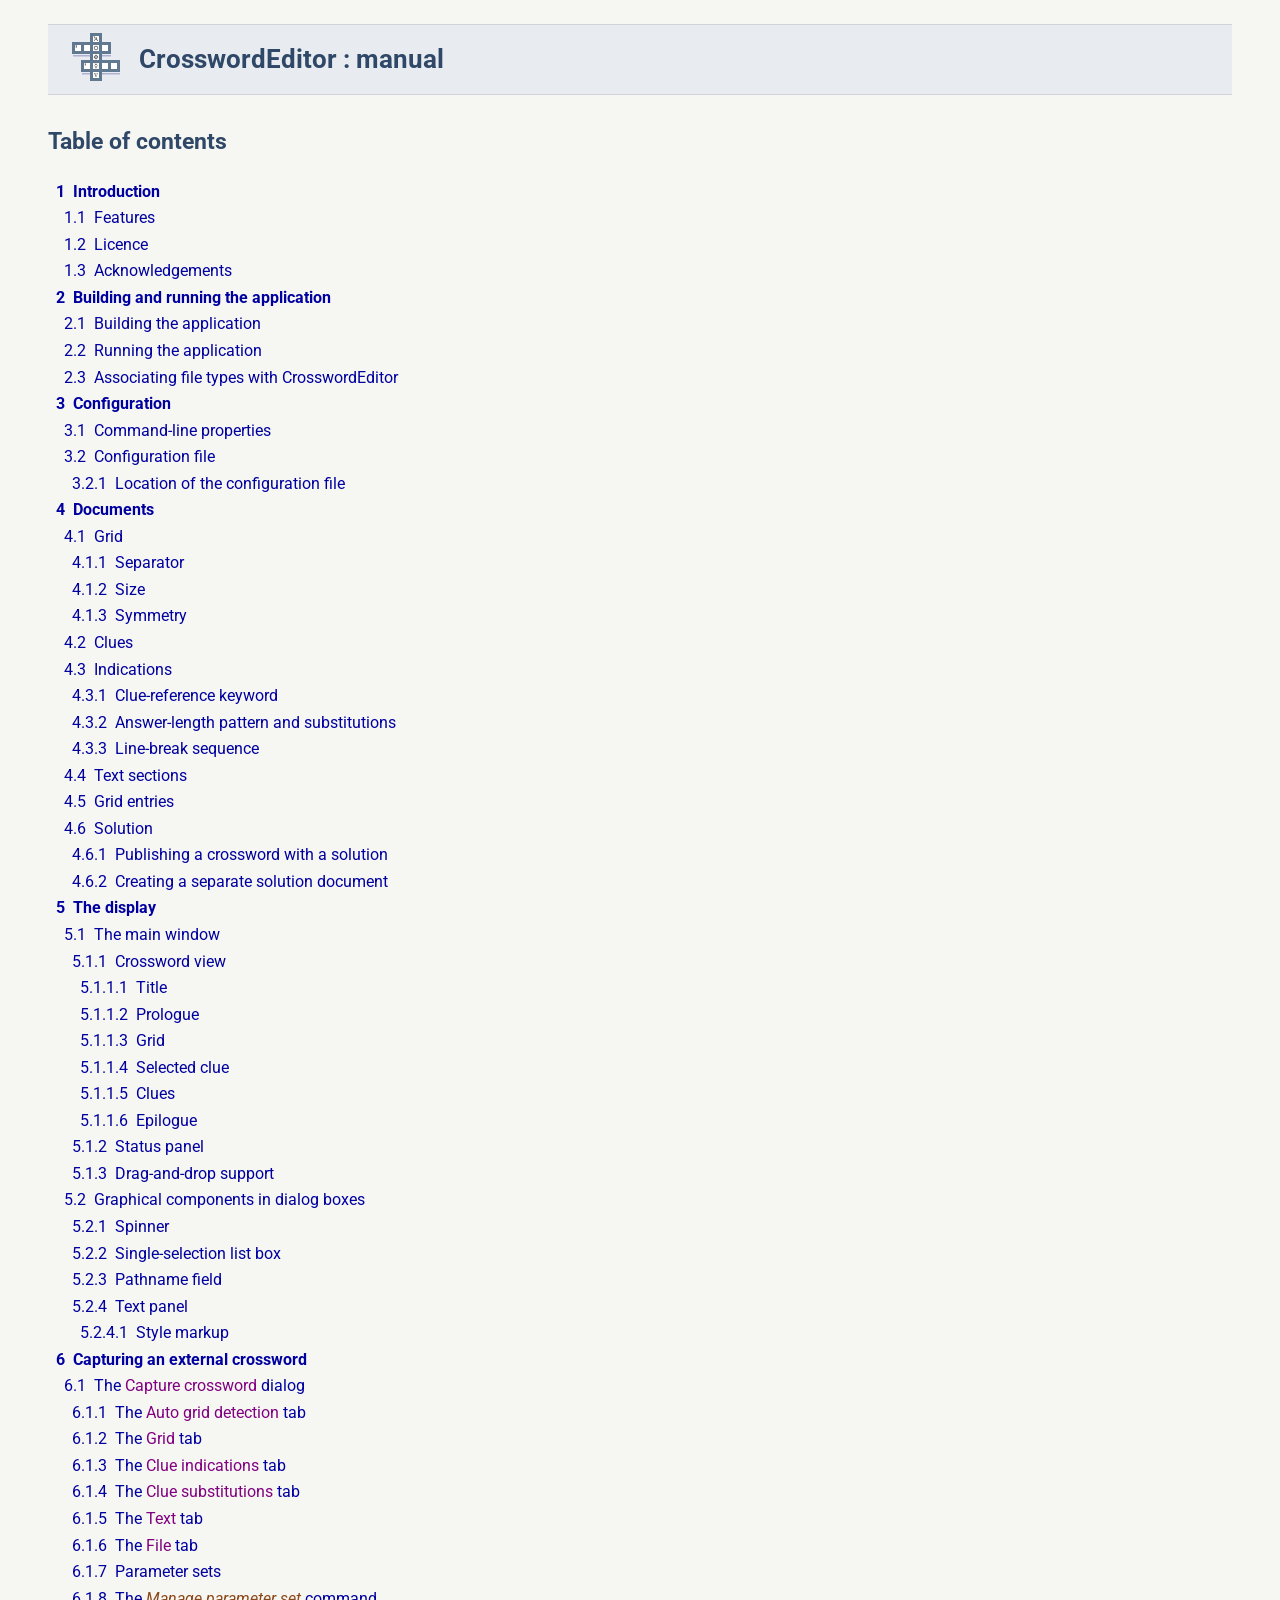
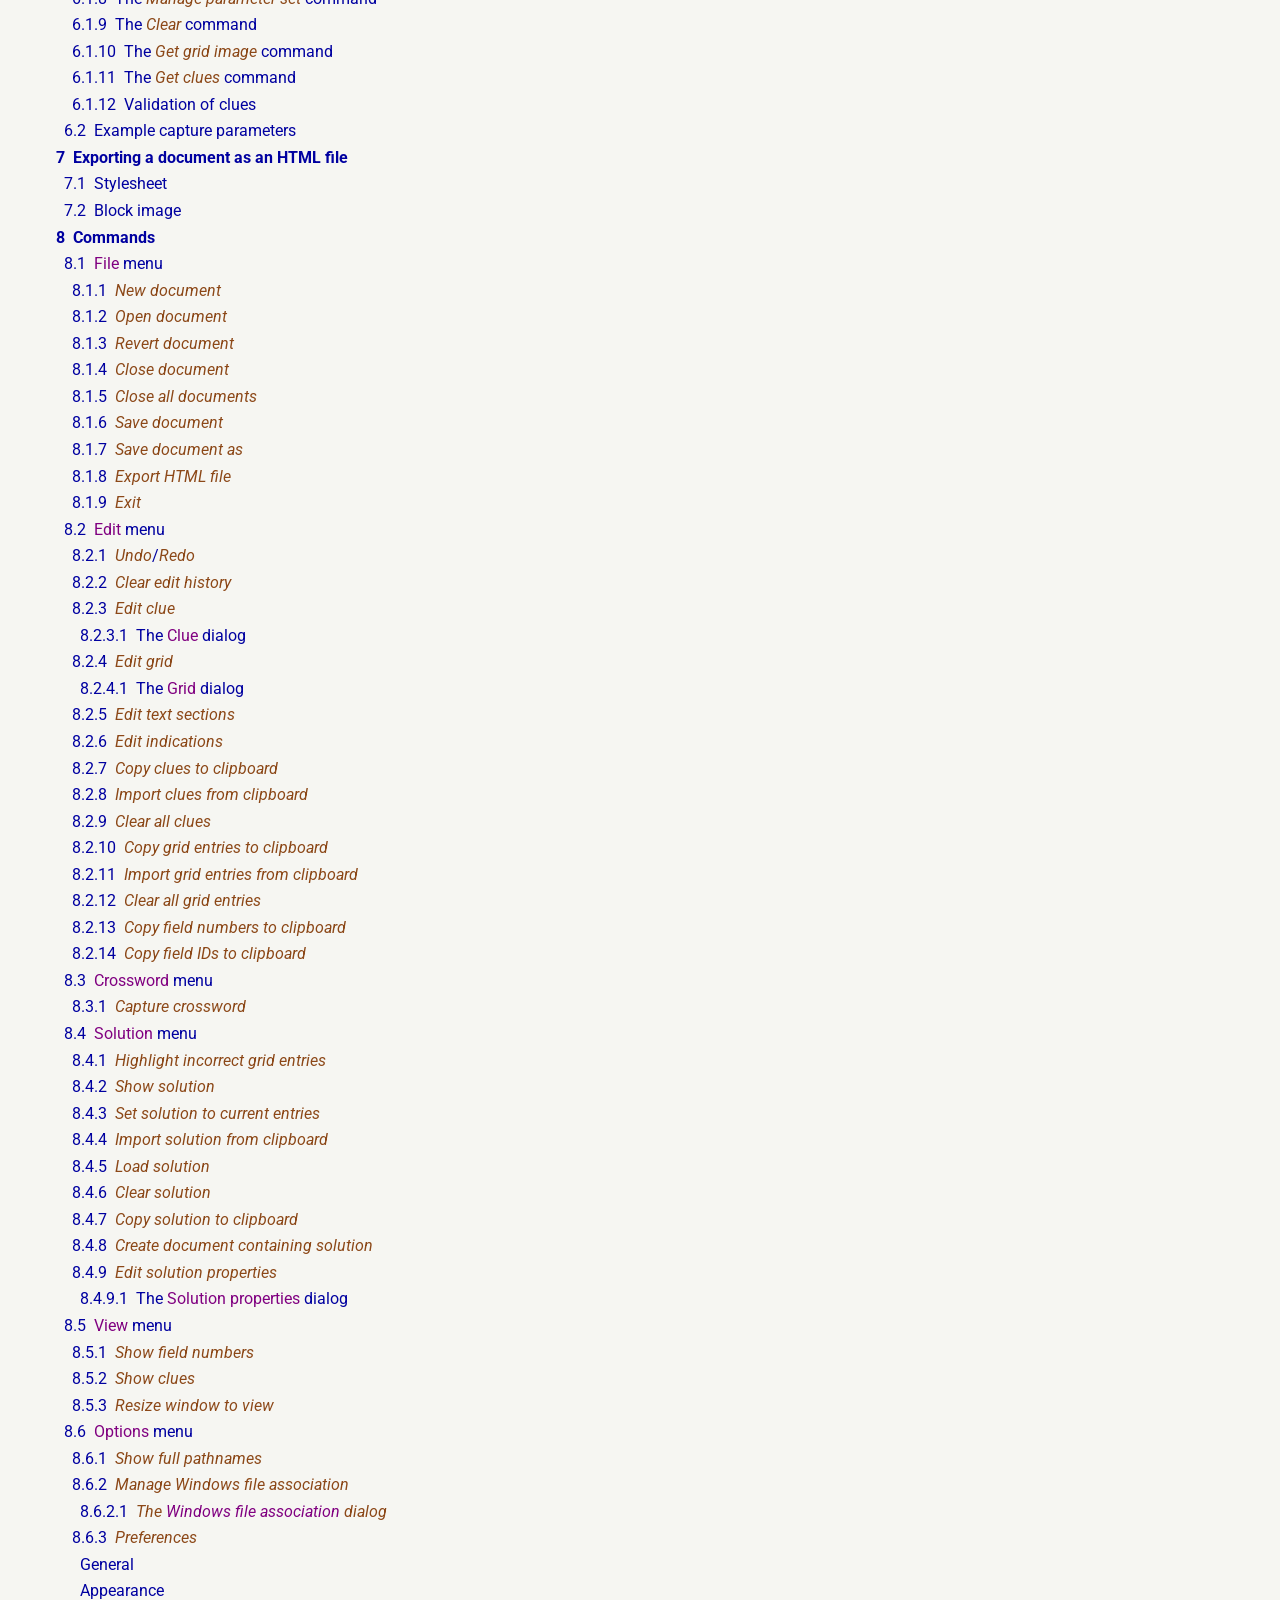
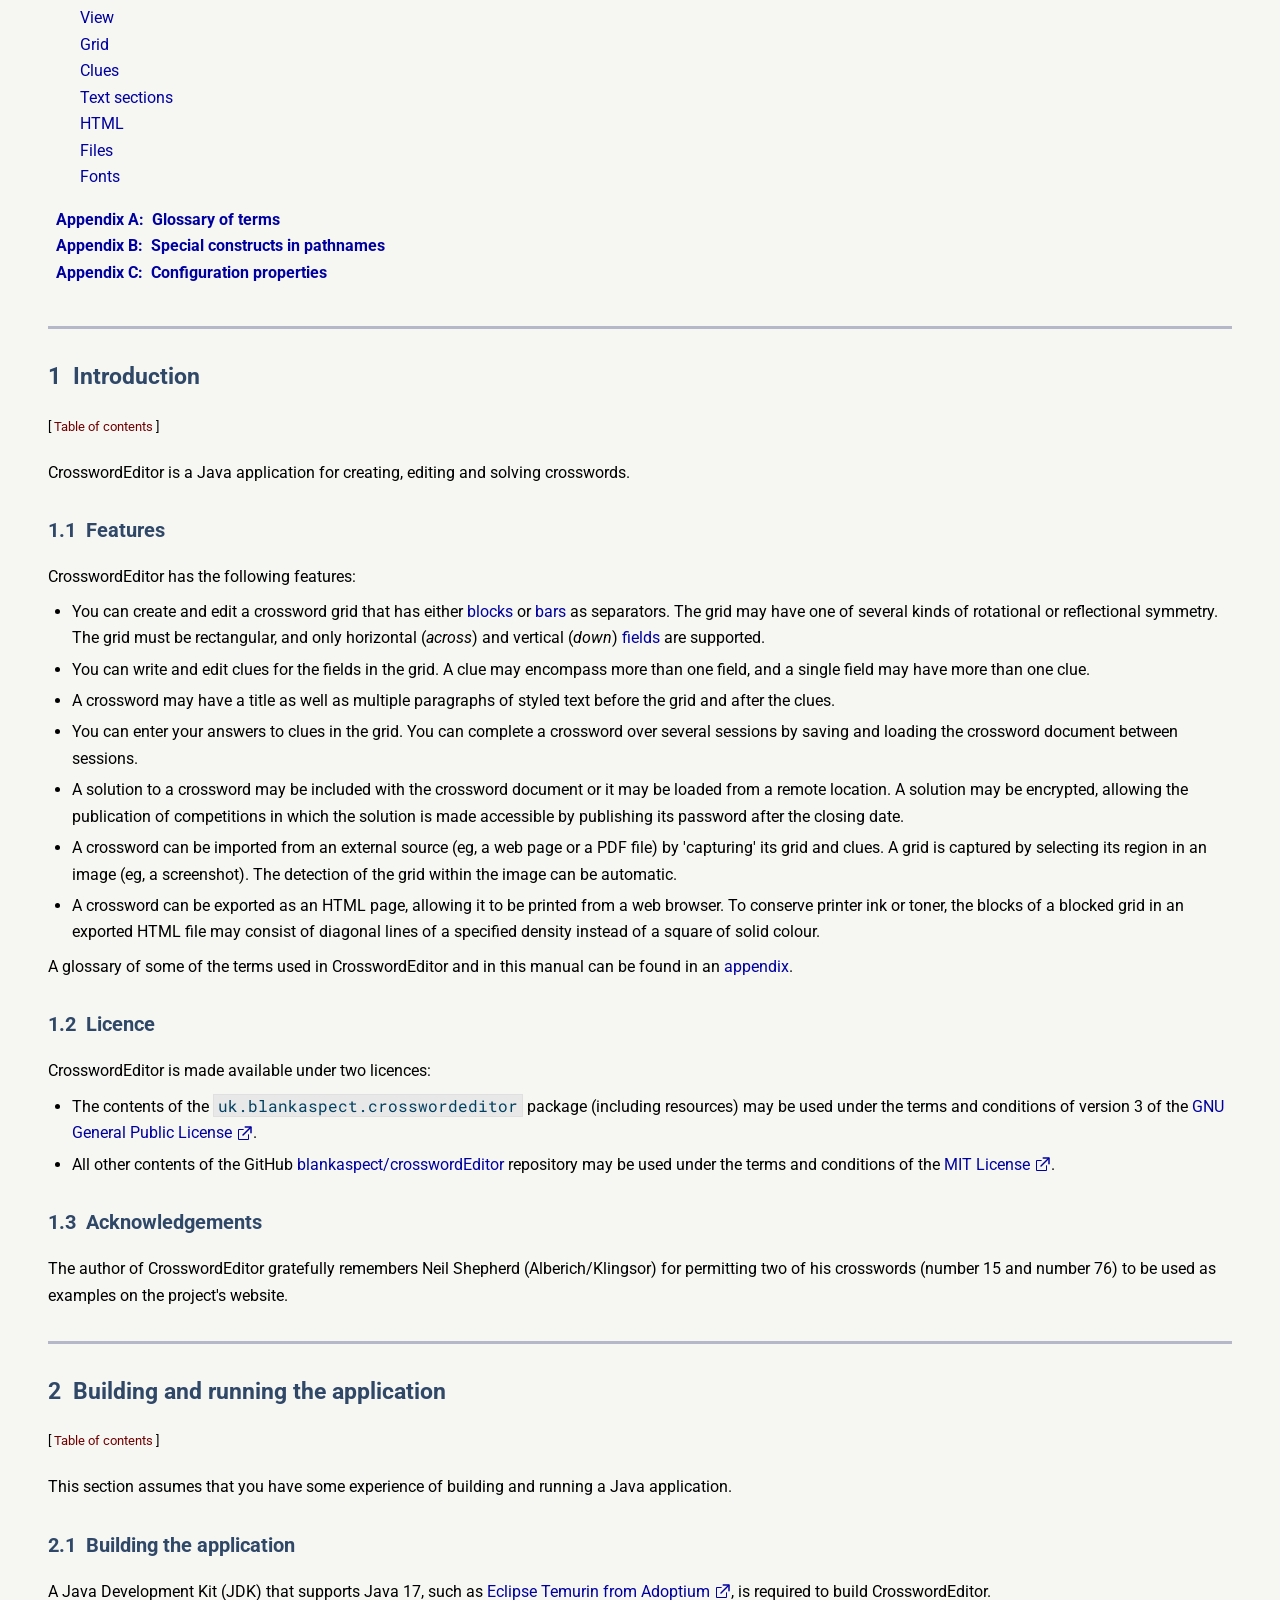
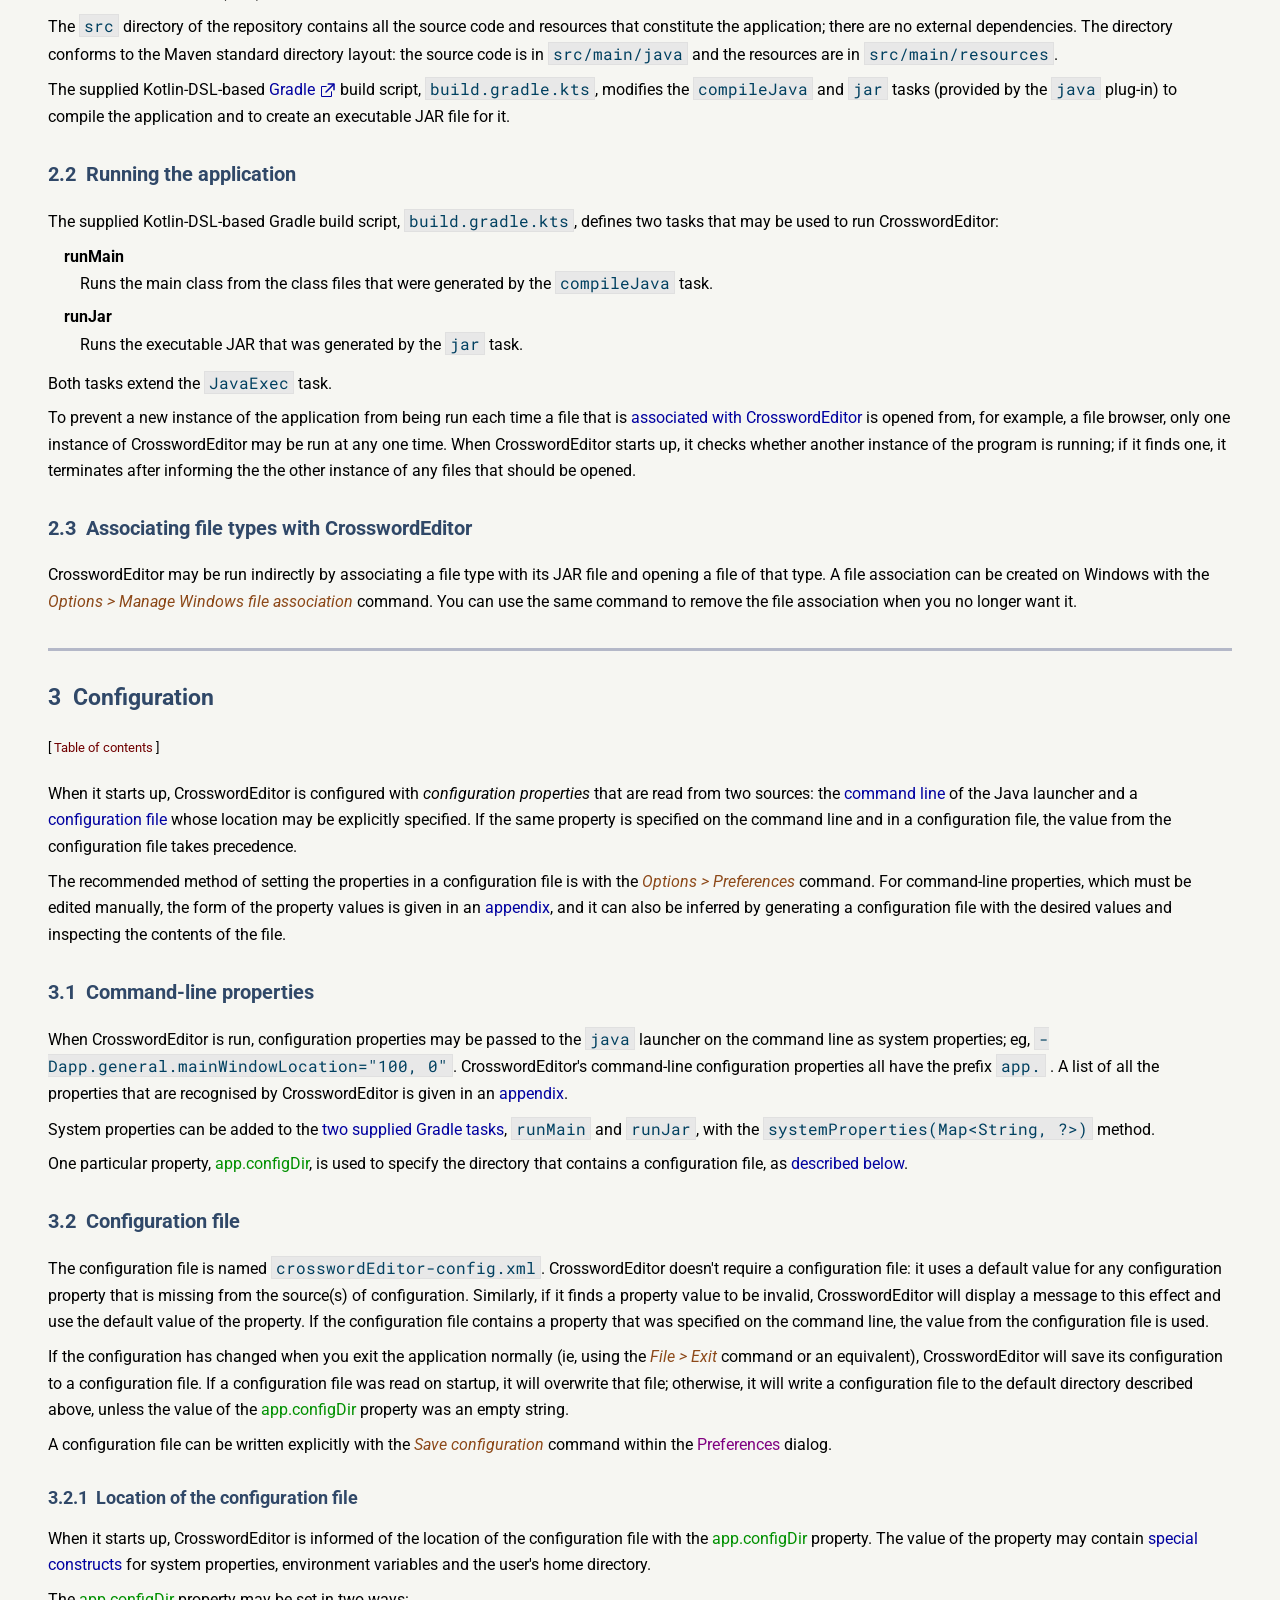
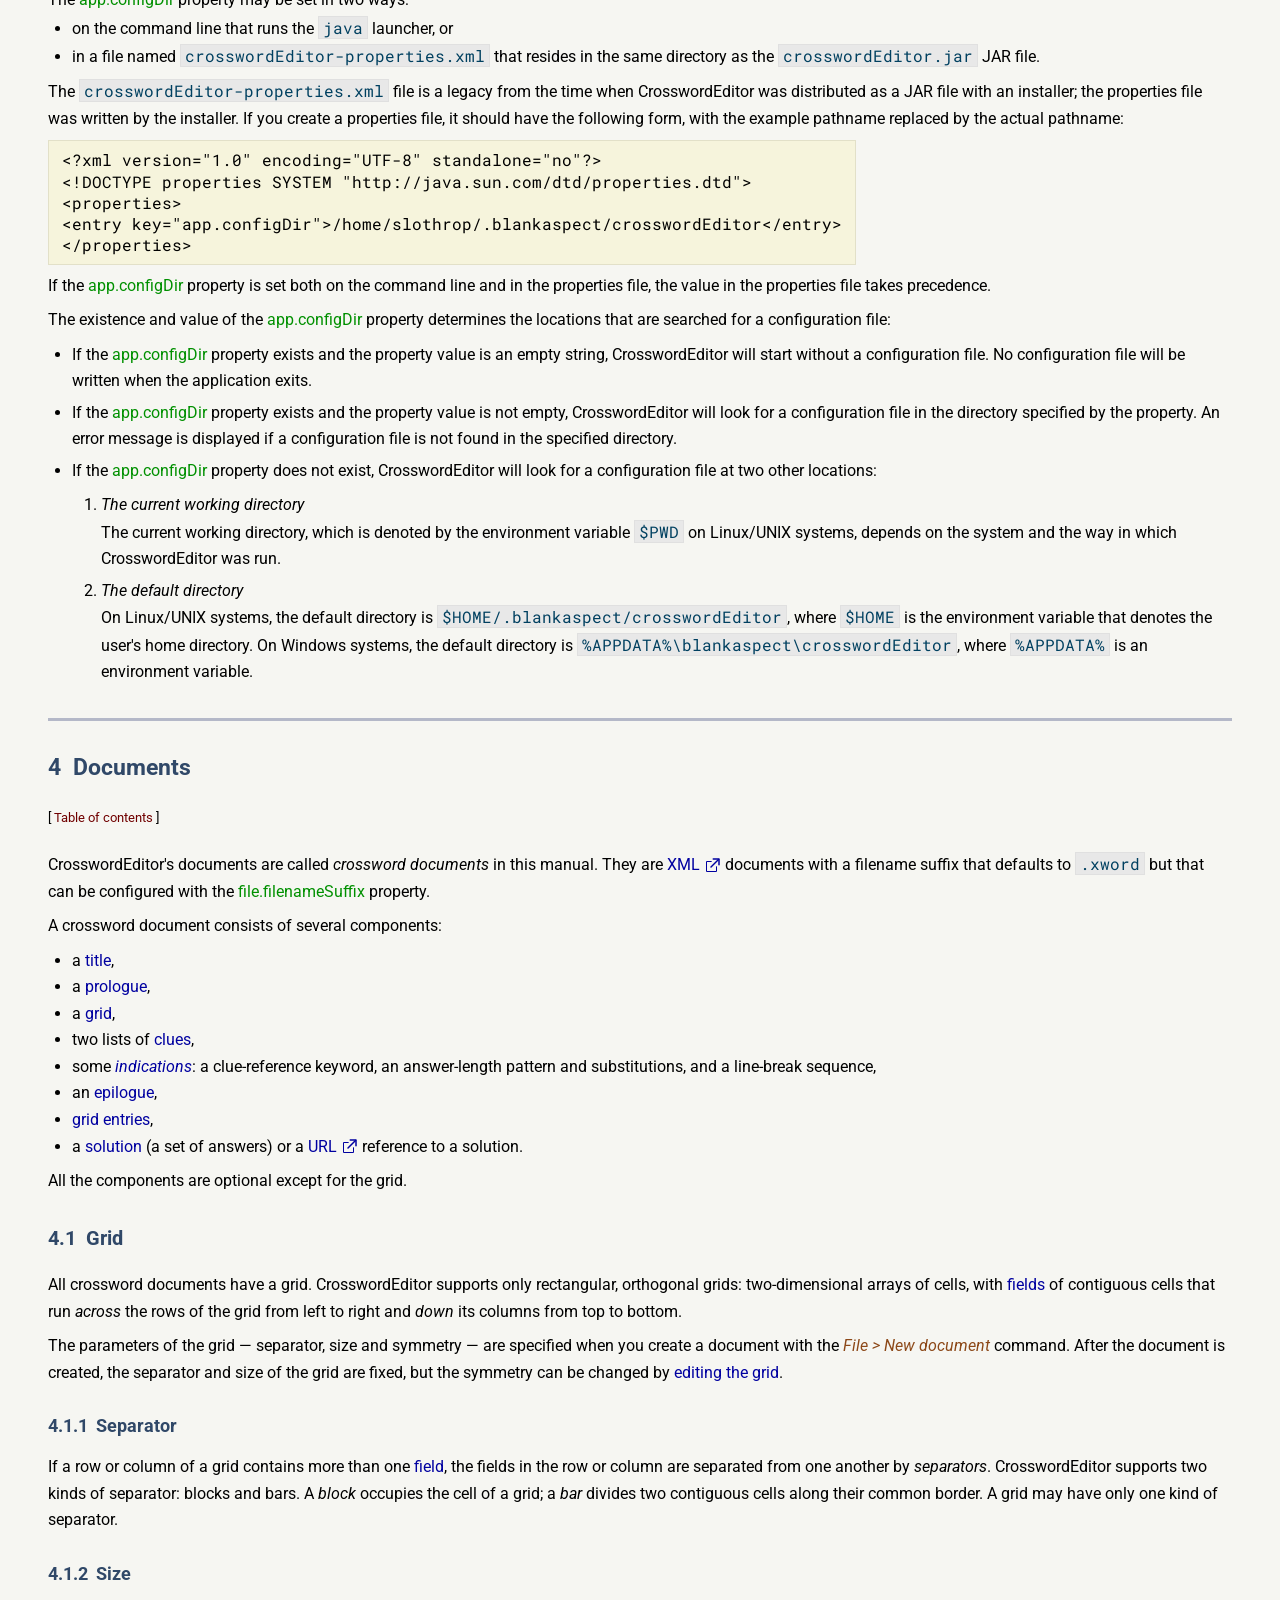
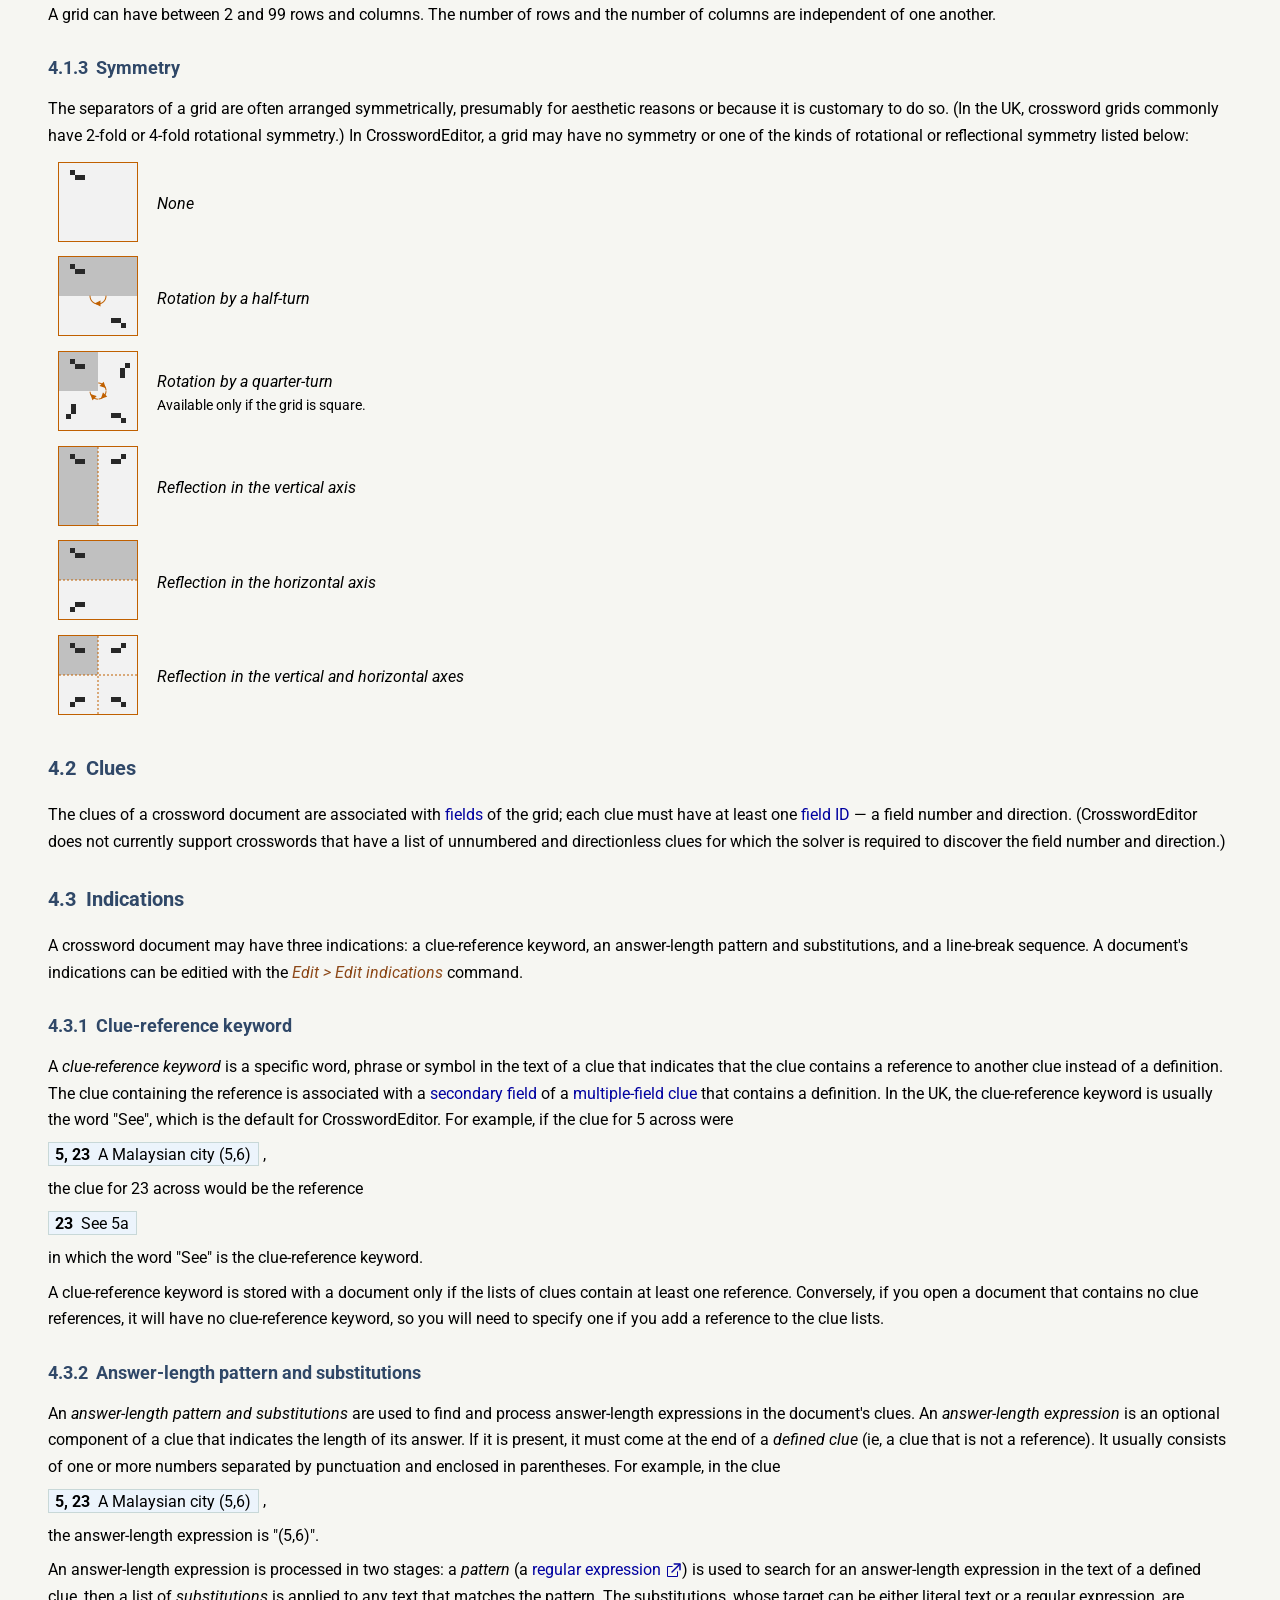
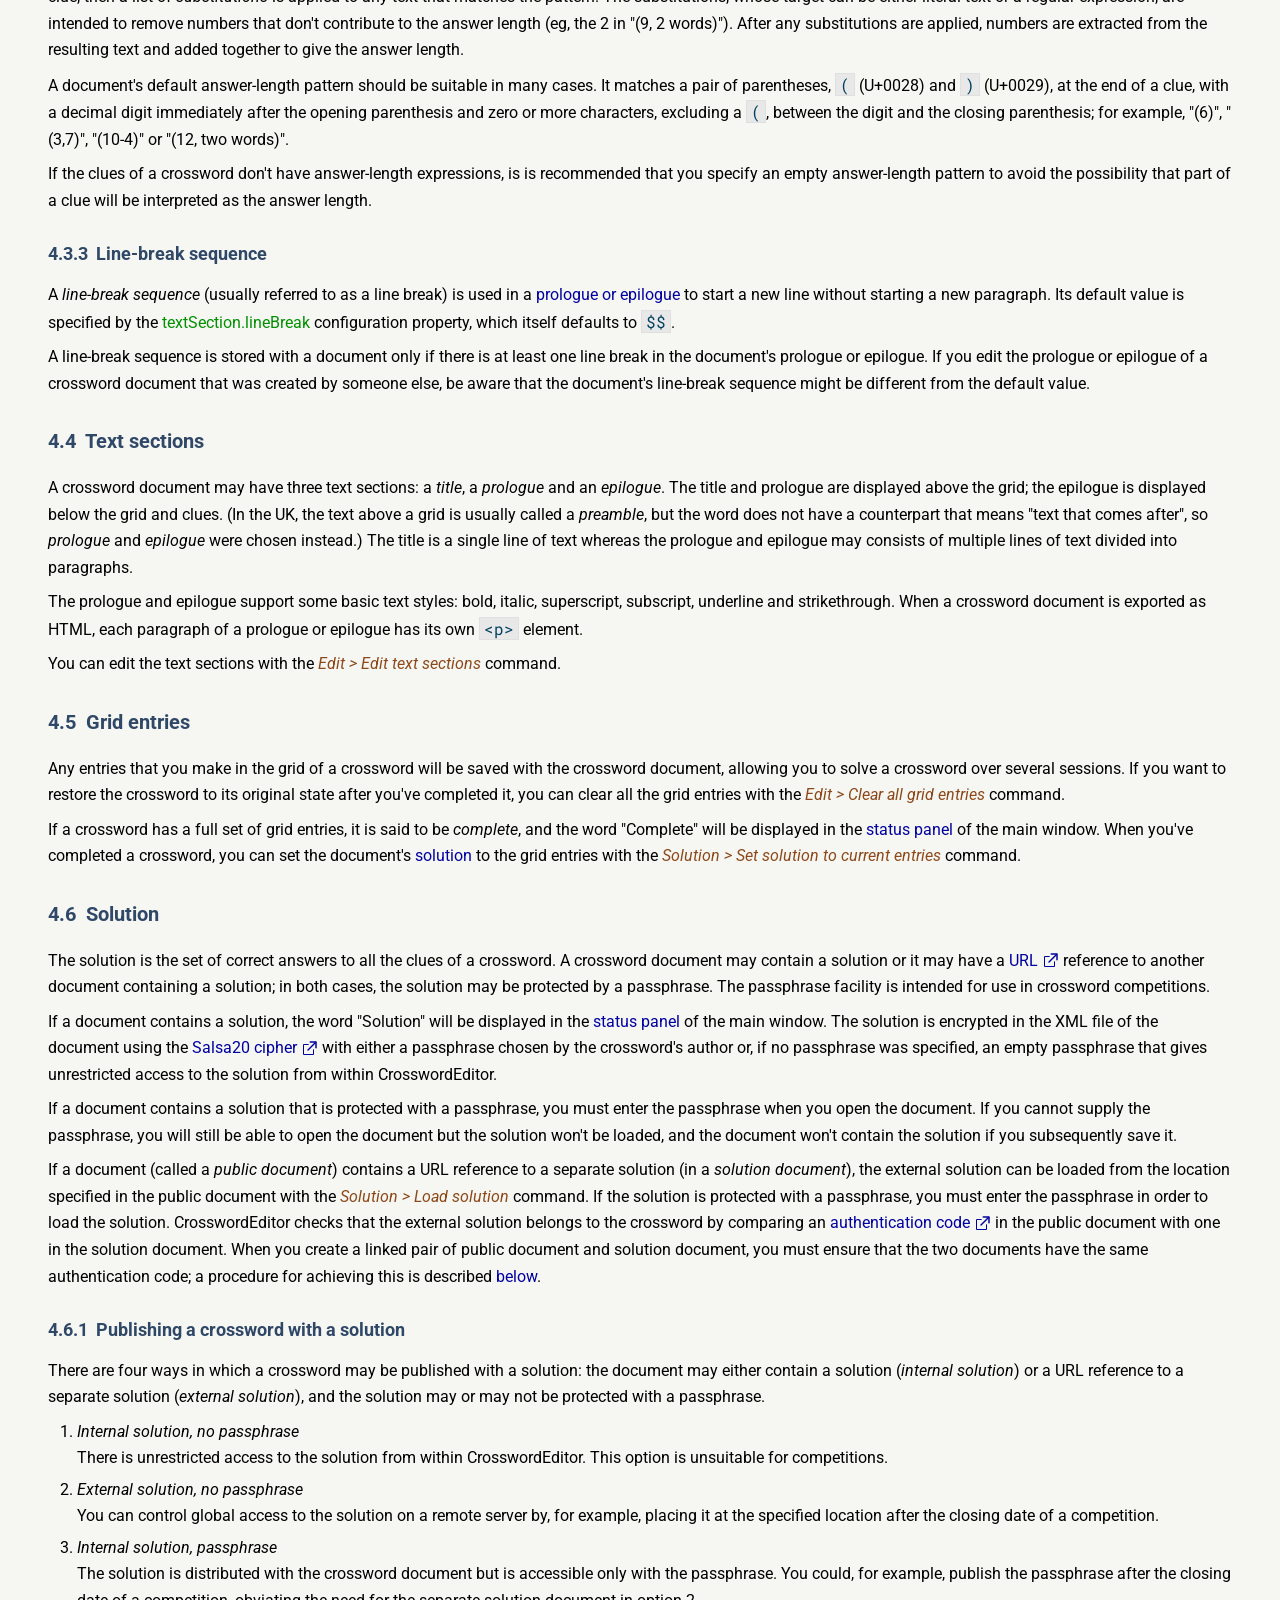
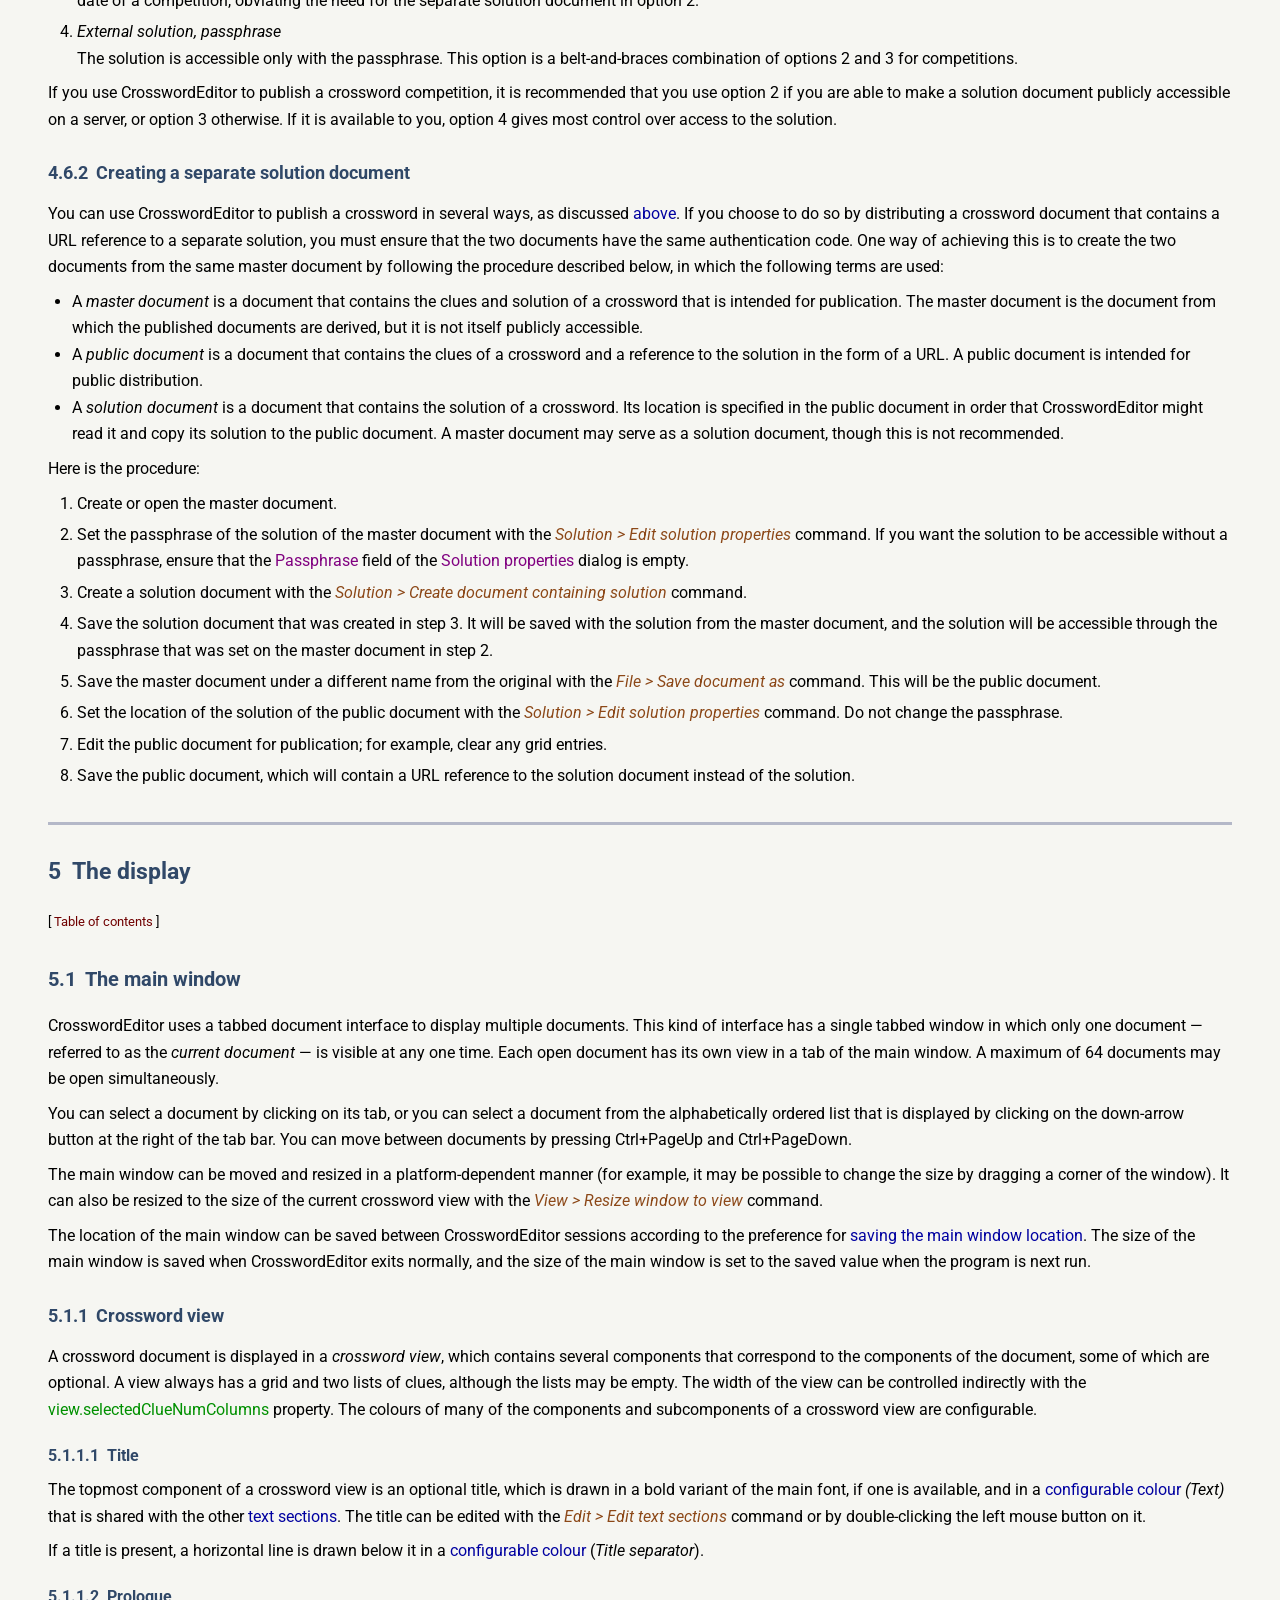
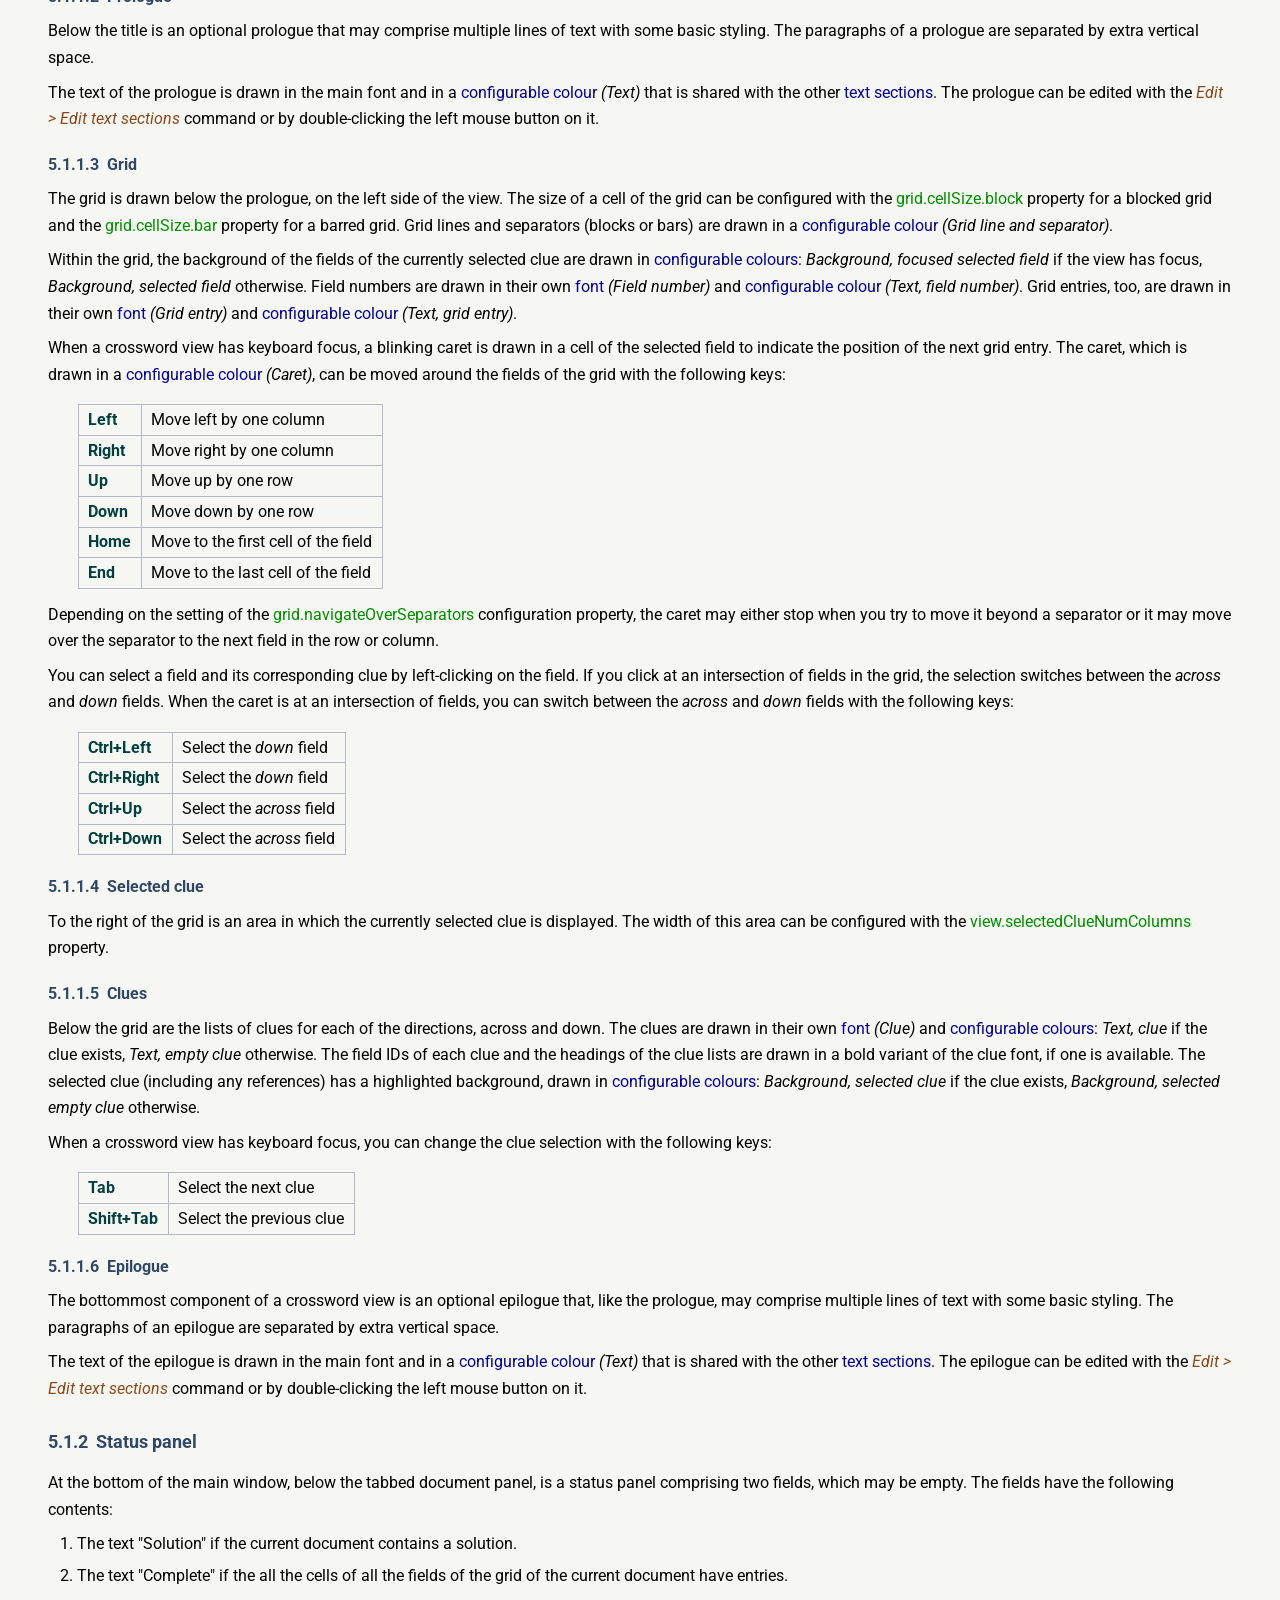
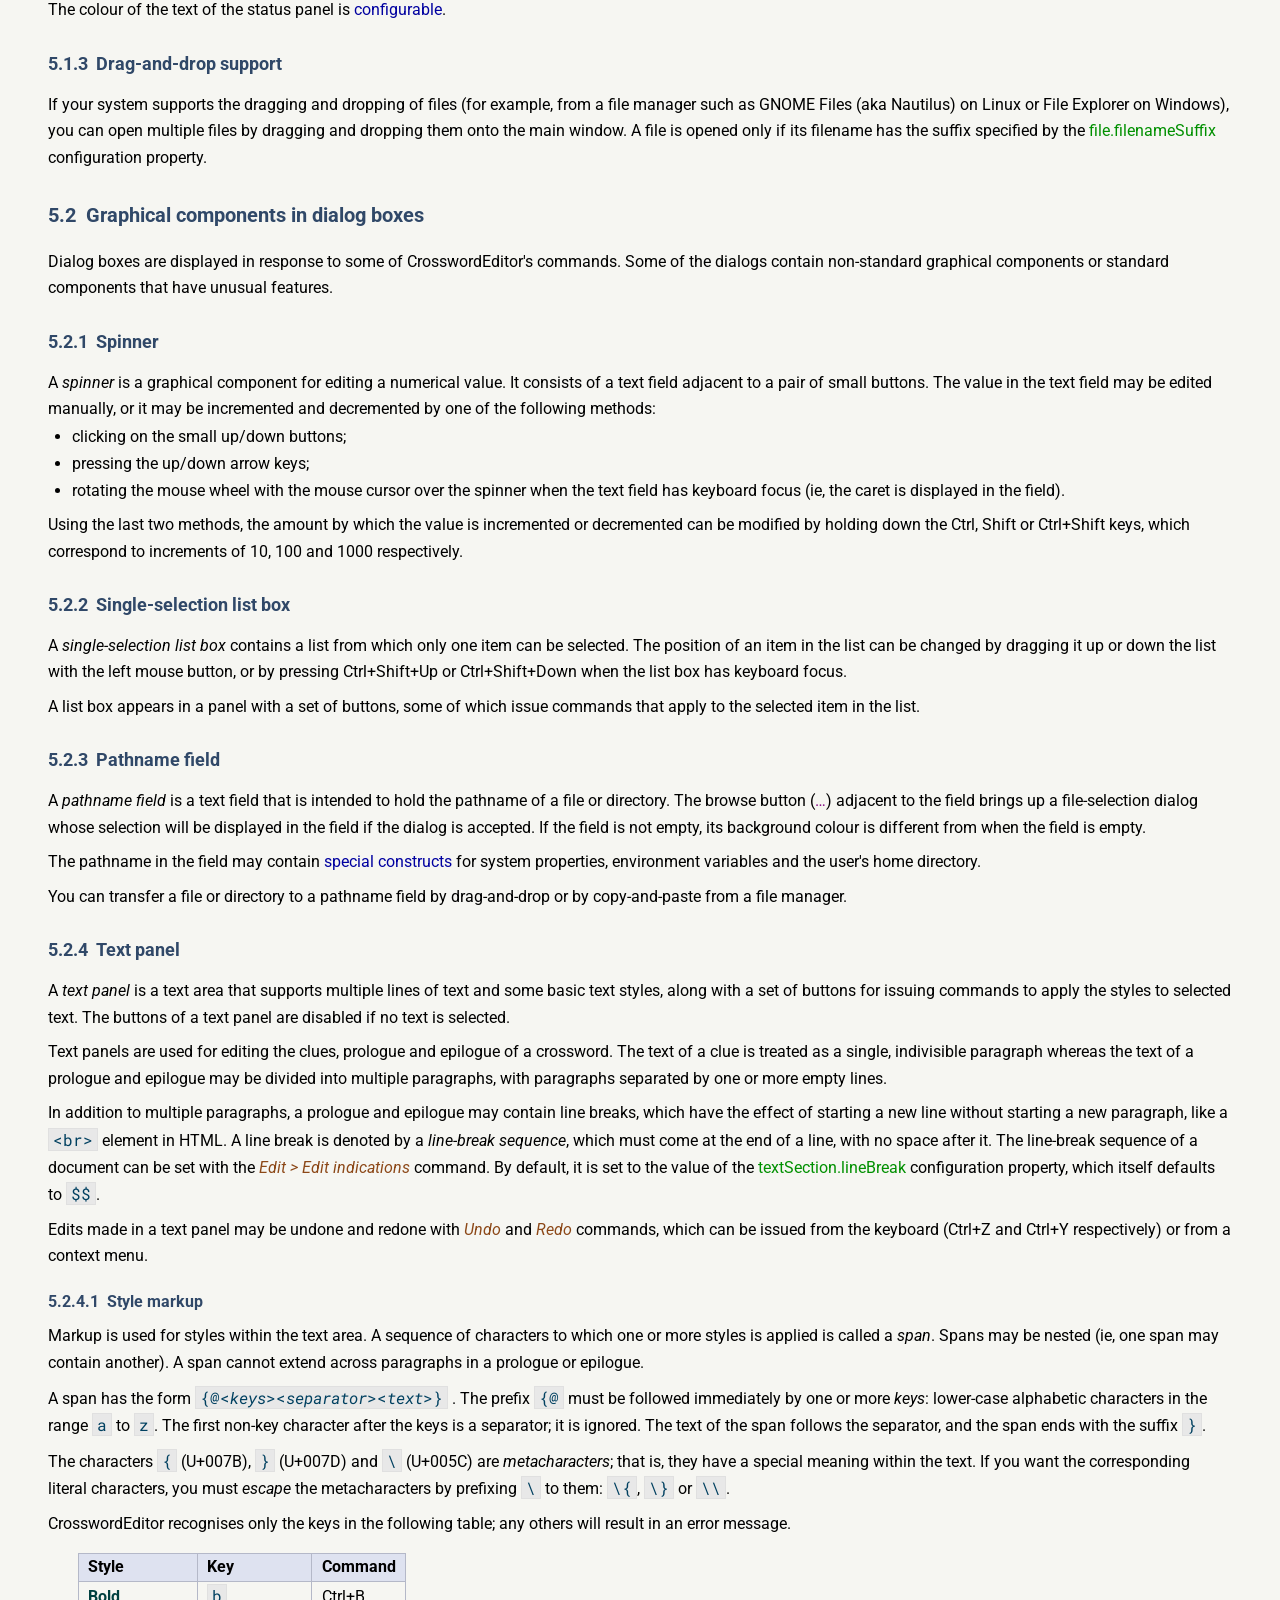
==== commit a1973b19: "Edited references to Windows file associations." ====
--- a/docs/manual/manual.html
+++ b/docs/manual/manual.html
@@ -228,9 +228,9 @@
       <h3 id="section2-3">2.3&nbsp; Associating file types with CrosswordEditor</h3>
 
       <p class="wrap">
-        CrosswordEditor may be run indirectly by associating file types with its JAR file and
-        opening a file of one of those types.  A file association can be created on Windows with
-        the <a class="command" href="#section8-6-2">Options &gt; Manage file association</a>
+        CrosswordEditor may be run indirectly by associating a file type with its JAR file and
+        opening a file of that type.  A file association can be created on Windows with the <a
+        class="command" href="#section8-6-2">Options &gt; Manage Windows file association</a>
         command.  You can use the same command to remove the file association when you no longer
         want it.
       </p>
@@ -2267,19 +2267,19 @@
           <th colspan="2">Barred grid</th>
         </tr>
         <tr>
-          <td class="definitionTerm">Alt+Left</td>
+          <td class="definitionTerm">Shift+Left</td>
           <td>Toggle the left bar</td>
         </tr>
         <tr>
-          <td class="definitionTerm">Alt+Right</td>
+          <td class="definitionTerm">Shift+Right</td>
           <td>Toggle the right bar</td>
         </tr>
         <tr>
-          <td class="definitionTerm">Alt+Up</td>
+          <td class="definitionTerm">Shift+Up</td>
           <td>Toggle the top bar</td>
         </tr>
         <tr>
-          <td class="definitionTerm">Alt+Down</td>
+          <td class="definitionTerm">Shift+Down</td>
           <td>Toggle the bottom bar</td>
         </tr>
       </table>
@@ -2758,15 +2758,16 @@
         the main window.
       </p>
 
-      <h4 id="section8-6-2">8.6.2&nbsp; <span class="command">Manage file association</span></h4>
-      <p class="wrap">
-        The <span class="command">Manage file association</span> command provides, on Windows, a
-        means of adding or removing an association between the CrosswordEditor application and
-        files with the <a class="configProperty" href="#cp-file-filenameSuffix">filename
-        suffix</a> of crossword documents.  A file association will allow you, for example, to
-        open a crossword document in CrosswordEditor by double-clicking on its filename in File
-        Explorer.  If CrosswordEditor is already running, the document will be opened in it;
-        otherwise, the document will be opened in a new instance of CrosswordEditor.
+      <h4 id="section8-6-2">8.6.2&nbsp; <span class="command">Manage Windows file association</span></h4>
+      <p class="wrap">
+        The <span class="command">Manage Windows file association</span> command provides, on
+        Windows, a means of adding or removing an association between the CrosswordEditor
+        application and files with the <a class="configProperty"
+        href="#cp-file-filenameSuffix">filename suffix</a> of crossword documents.  A file
+        association will allow you, for example, to open a crossword document in CrosswordEditor
+        by double-clicking on its filename in File Explorer.  If CrosswordEditor is already
+        running, the document will be opened in it; otherwise, the document will be opened in a
+        new instance of CrosswordEditor.
       </p>
       <p class="wrap">
         The command creates a file association by modifying entries in the <a class="external"
@@ -2825,15 +2826,14 @@
       <dl class="fileAssoc">
         <dt>Java launcher</dt>
         <dd class="wrap">
-          This is the Windows executable that launches a Java program; with a JRE for Windows,
-          you usually have a choice of <code>javaw.exe</code> (no console) or
-          <code>java.exe</code> (console).  The corresponding <span
-          class="command">Default</span> command sets the pathname to that of the file
-          <code>bin\javaw.exe</code> in the directory specified by the <code>java.home</code>
-          system property, which is the directory that contains the launcher of the running
-          CrosswordEditor application.  If you install another version of Java, the Java
-          launcher might be at a different location; if so, you will need to update the file
-          association accordingly.
+          This is the Windows executable that launches a Java program, which will usually be
+          either <code>javaw.exe</code> (no console) or <code>java.exe</code> (console).  The
+          corresponding <span class="command">Default</span> command sets the pathname to that
+          of the file <code>bin\javaw.exe</code> in the directory specified by the
+          <code>java.home</code> system property, which is the directory that contains the
+          launcher of the current CrosswordEditor application.  If you install another version
+          of Java, the Java launcher might be at a different location; if so, you will need to
+          update the file association accordingly.
         </dd>
         <dt>JAR</dt>
         <dd class="wrap">
@@ -3080,12 +3080,27 @@
           </div>
         </div>
         <div>
+          <div id="cp-view-colour-scheme">
+            <dl>
+              <dt>Colour scheme</dt>
+              <dd class="wrap">
+                This is the colour scheme that applies to a crossword view and the grid in the
+                <span class="component">Grid</span> dialog.  The two schemes are labelled
+                <i>light</i> and <i>dark</i>, but the label refers only to the default colours
+                of the respective scheme because the colours of both schemes can be set to any
+                value.
+              </dd>
+            </dl>
+          </div>
+        </div>
+        <div>
           <div id="cp-view-colour">
             <dl>
               <dt>Colours</dt>
               <dd class="wrap">
-                These are the colours of the various parts of a crossword view and the grid in
-                the <span class="component">Grid</span> dialog.
+                These are the colours of the current <a href="#cp-view-colour-scheme">colour
+                scheme</a>.  The colours apply to various parts of a crossword view and the grid
+                in the <span class="component">Grid</span> dialog.
               </dd>
             </dl>
           </div>
@@ -4489,103 +4504,241 @@
         </tr>
 
         <tr>
-          <td class="propertyKey">view.colour.background</td>
+          <td class="propertyKey">view.colour.dark.background</td>
           <td class="propertyValue">
             <i>iRed</i>, <i>iGreen</i>, <i>iBlue</i>
           </td>
         </tr>
         <tr>
-          <td class="propertyKey">view.colour.caret</td>
+          <td class="propertyKey">view.colour.dark.caret</td>
           <td class="propertyValue">
             <i>iRed</i>, <i>iGreen</i>, <i>iBlue</i>
           </td>
         </tr>
         <tr>
-          <td class="propertyKey">view.colour.clueText</td>
+          <td class="propertyKey">view.colour.dark.clueText</td>
           <td class="propertyValue">
             <i>iRed</i>, <i>iGreen</i>, <i>iBlue</i>
           </td>
         </tr>
         <tr>
-          <td class="propertyKey">view.colour.editingBox</td>
+          <td class="propertyKey">view.colour.dark.editingBox</td>
           <td class="propertyValue">
             <i>iRed</i>, <i>iGreen</i>, <i>iBlue</i>
           </td>
         </tr>
         <tr>
-          <td class="propertyKey">view.colour.emptyClueText</td>
+          <td class="propertyKey">view.colour.dark.emptyClueText</td>
           <td class="propertyValue">
             <i>iRed</i>, <i>iGreen</i>, <i>iBlue</i>
           </td>
         </tr>
         <tr>
-          <td class="propertyKey">view.colour.fieldNumberText</td>
+          <td class="propertyKey">view.colour.dark.fieldNumberText</td>
           <td class="propertyValue">
             <i>iRed</i>, <i>iGreen</i>, <i>iBlue</i>
           </td>
         </tr>
         <tr>
-          <td class="propertyKey">view.colour.focusedEditingBox</td>
+          <td class="propertyKey">view.colour.dark.focusedEditingBox</td>
           <td class="propertyValue">
             <i>iRed</i>, <i>iGreen</i>, <i>iBlue</i>
           </td>
         </tr>
         <tr>
-          <td class="propertyKey">view.colour.focusedSelectedFieldBackground</td>
+          <td class="propertyKey">view.colour.dark.focusedSelectedFieldBackground</td>
           <td class="propertyValue">
             <i>iRed</i>, <i>iGreen</i>, <i>iBlue</i>
           </td>
         </tr>
         <tr>
-          <td class="propertyKey">view.colour.fullyIntersectingFieldBackground</td>
+          <td class="propertyKey">view.colour.dark.fullyIntersectingFieldBackground</td>
           <td class="propertyValue">
             <i>iRed</i>, <i>iGreen</i>, <i>iBlue</i>
           </td>
         </tr>
         <tr>
-          <td class="propertyKey">view.colour.gridEntryText</td>
+          <td class="propertyKey">view.colour.dark.gridEntryText</td>
           <td class="propertyValue">
             <i>iRed</i>, <i>iGreen</i>, <i>iBlue</i>
           </td>
         </tr>
         <tr>
-          <td class="propertyKey">view.colour.gridLine</td>
+          <td class="propertyKey">view.colour.dark.gridLine</td>
           <td class="propertyValue">
             <i>iRed</i>, <i>iGreen</i>, <i>iBlue</i>
           </td>
         </tr>
         <tr>
-          <td class="propertyKey">view.colour.isolatedCellBackground</td>
+          <td class="propertyKey">view.colour.dark.gridSeparatorBar</td>
           <td class="propertyValue">
             <i>iRed</i>, <i>iGreen</i>, <i>iBlue</i>
           </td>
         </tr>
         <tr>
-          <td class="propertyKey">view.colour.selectedClueBackground</td>
+          <td class="propertyKey">view.colour.dark.gridSeparatorBlock</td>
           <td class="propertyValue">
             <i>iRed</i>, <i>iGreen</i>, <i>iBlue</i>
           </td>
         </tr>
         <tr>
-          <td class="propertyKey">view.colour.selectedEmptyClueBackground</td>
+          <td class="propertyKey">view.colour.dark.isolatedCellBackground</td>
           <td class="propertyValue">
             <i>iRed</i>, <i>iGreen</i>, <i>iBlue</i>
           </td>
         </tr>
         <tr>
-          <td class="propertyKey">view.colour.selectedFieldBackground</td>
+          <td class="propertyKey">view.colour.dark.prologueEpilogueText</td>
           <td class="propertyValue">
             <i>iRed</i>, <i>iGreen</i>, <i>iBlue</i>
           </td>
         </tr>
         <tr>
-          <td class="propertyKey">view.colour.text</td>
+          <td class="propertyKey">view.colour.dark.selectedClueBackground</td>
           <td class="propertyValue">
             <i>iRed</i>, <i>iGreen</i>, <i>iBlue</i>
           </td>
         </tr>
         <tr>
-          <td class="propertyKey">view.colour.titleSeparator</td>
+          <td class="propertyKey">view.colour.dark.selectedEmptyClueBackground</td>
+          <td class="propertyValue">
+            <i>iRed</i>, <i>iGreen</i>, <i>iBlue</i>
+          </td>
+        </tr>
+        <tr>
+          <td class="propertyKey">view.colour.dark.selectedFieldBackground</td>
+          <td class="propertyValue">
+            <i>iRed</i>, <i>iGreen</i>, <i>iBlue</i>
+          </td>
+        </tr>
+        <tr>
+          <td class="propertyKey">view.colour.dark.text</td>
+          <td class="propertyValue">
+            <i>iRed</i>, <i>iGreen</i>, <i>iBlue</i>
+          </td>
+        </tr>
+        <tr>
+          <td class="propertyKey">view.colour.dark.titleSeparator</td>
+          <td class="propertyValue">
+            <i>iRed</i>, <i>iGreen</i>, <i>iBlue</i>
+          </td>
+        </tr>
+        <tr>
+          <td class="propertyKey">view.colour.light.background</td>
+          <td class="propertyValue">
+            <i>iRed</i>, <i>iGreen</i>, <i>iBlue</i>
+          </td>
+        </tr>
+        <tr>
+          <td class="propertyKey">view.colour.light.caret</td>
+          <td class="propertyValue">
+            <i>iRed</i>, <i>iGreen</i>, <i>iBlue</i>
+          </td>
+        </tr>
+        <tr>
+          <td class="propertyKey">view.colour.light.clueText</td>
+          <td class="propertyValue">
+            <i>iRed</i>, <i>iGreen</i>, <i>iBlue</i>
+          </td>
+        </tr>
+        <tr>
+          <td class="propertyKey">view.colour.light.editingBox</td>
+          <td class="propertyValue">
+            <i>iRed</i>, <i>iGreen</i>, <i>iBlue</i>
+          </td>
+        </tr>
+        <tr>
+          <td class="propertyKey">view.colour.light.emptyClueText</td>
+          <td class="propertyValue">
+            <i>iRed</i>, <i>iGreen</i>, <i>iBlue</i>
+          </td>
+        </tr>
+        <tr>
+          <td class="propertyKey">view.colour.light.fieldNumberText</td>
+          <td class="propertyValue">
+            <i>iRed</i>, <i>iGreen</i>, <i>iBlue</i>
+          </td>
+        </tr>
+        <tr>
+          <td class="propertyKey">view.colour.light.focusedEditingBox</td>
+          <td class="propertyValue">
+            <i>iRed</i>, <i>iGreen</i>, <i>iBlue</i>
+          </td>
+        </tr>
+        <tr>
+          <td class="propertyKey">view.colour.light.focusedSelectedFieldBackground</td>
+          <td class="propertyValue">
+            <i>iRed</i>, <i>iGreen</i>, <i>iBlue</i>
+          </td>
+        </tr>
+        <tr>
+          <td class="propertyKey">view.colour.light.fullyIntersectingFieldBackground</td>
+          <td class="propertyValue">
+            <i>iRed</i>, <i>iGreen</i>, <i>iBlue</i>
+          </td>
+        </tr>
+        <tr>
+          <td class="propertyKey">view.colour.light.gridEntryText</td>
+          <td class="propertyValue">
+            <i>iRed</i>, <i>iGreen</i>, <i>iBlue</i>
+          </td>
+        </tr>
+        <tr>
+          <td class="propertyKey">view.colour.light.gridLine</td>
+          <td class="propertyValue">
+            <i>iRed</i>, <i>iGreen</i>, <i>iBlue</i>
+          </td>
+        </tr>
+        <tr>
+          <td class="propertyKey">view.colour.light.gridSeparatorBar</td>
+          <td class="propertyValue">
+            <i>iRed</i>, <i>iGreen</i>, <i>iBlue</i>
+          </td>
+        </tr>
+        <tr>
+          <td class="propertyKey">view.colour.light.gridSeparatorBlock</td>
+          <td class="propertyValue">
+            <i>iRed</i>, <i>iGreen</i>, <i>iBlue</i>
+          </td>
+        </tr>
+        <tr>
+          <td class="propertyKey">view.colour.light.isolatedCellBackground</td>
+          <td class="propertyValue">
+            <i>iRed</i>, <i>iGreen</i>, <i>iBlue</i>
+          </td>
+        </tr>
+        <tr>
+          <td class="propertyKey">view.colour.light.prologueEpilogueText</td>
+          <td class="propertyValue">
+            <i>iRed</i>, <i>iGreen</i>, <i>iBlue</i>
+          </td>
+        </tr>
+        <tr>
+          <td class="propertyKey">view.colour.light.selectedClueBackground</td>
+          <td class="propertyValue">
+            <i>iRed</i>, <i>iGreen</i>, <i>iBlue</i>
+          </td>
+        </tr>
+        <tr>
+          <td class="propertyKey">view.colour.light.selectedEmptyClueBackground</td>
+          <td class="propertyValue">
+            <i>iRed</i>, <i>iGreen</i>, <i>iBlue</i>
+          </td>
+        </tr>
+        <tr>
+          <td class="propertyKey">view.colour.light.selectedFieldBackground</td>
+          <td class="propertyValue">
+            <i>iRed</i>, <i>iGreen</i>, <i>iBlue</i>
+          </td>
+        </tr>
+        <tr>
+          <td class="propertyKey">view.colour.light.text</td>
+          <td class="propertyValue">
+            <i>iRed</i>, <i>iGreen</i>, <i>iBlue</i>
+          </td>
+        </tr>
+        <tr>
+          <td class="propertyKey">view.colour.light.titleSeparator</td>
           <td class="propertyValue">
             <i>iRed</i>, <i>iGreen</i>, <i>iBlue</i>
           </td>
@@ -4605,7 +4758,7 @@
     <div id="lastModified">
       <div>
         <div>
-          Last modified: 2026-02-15
+          Last modified: 2026-03-25
         </div>
         <div class="image">
           <a class="hideHover" href="http://validator.w3.org/check?uri=referer">
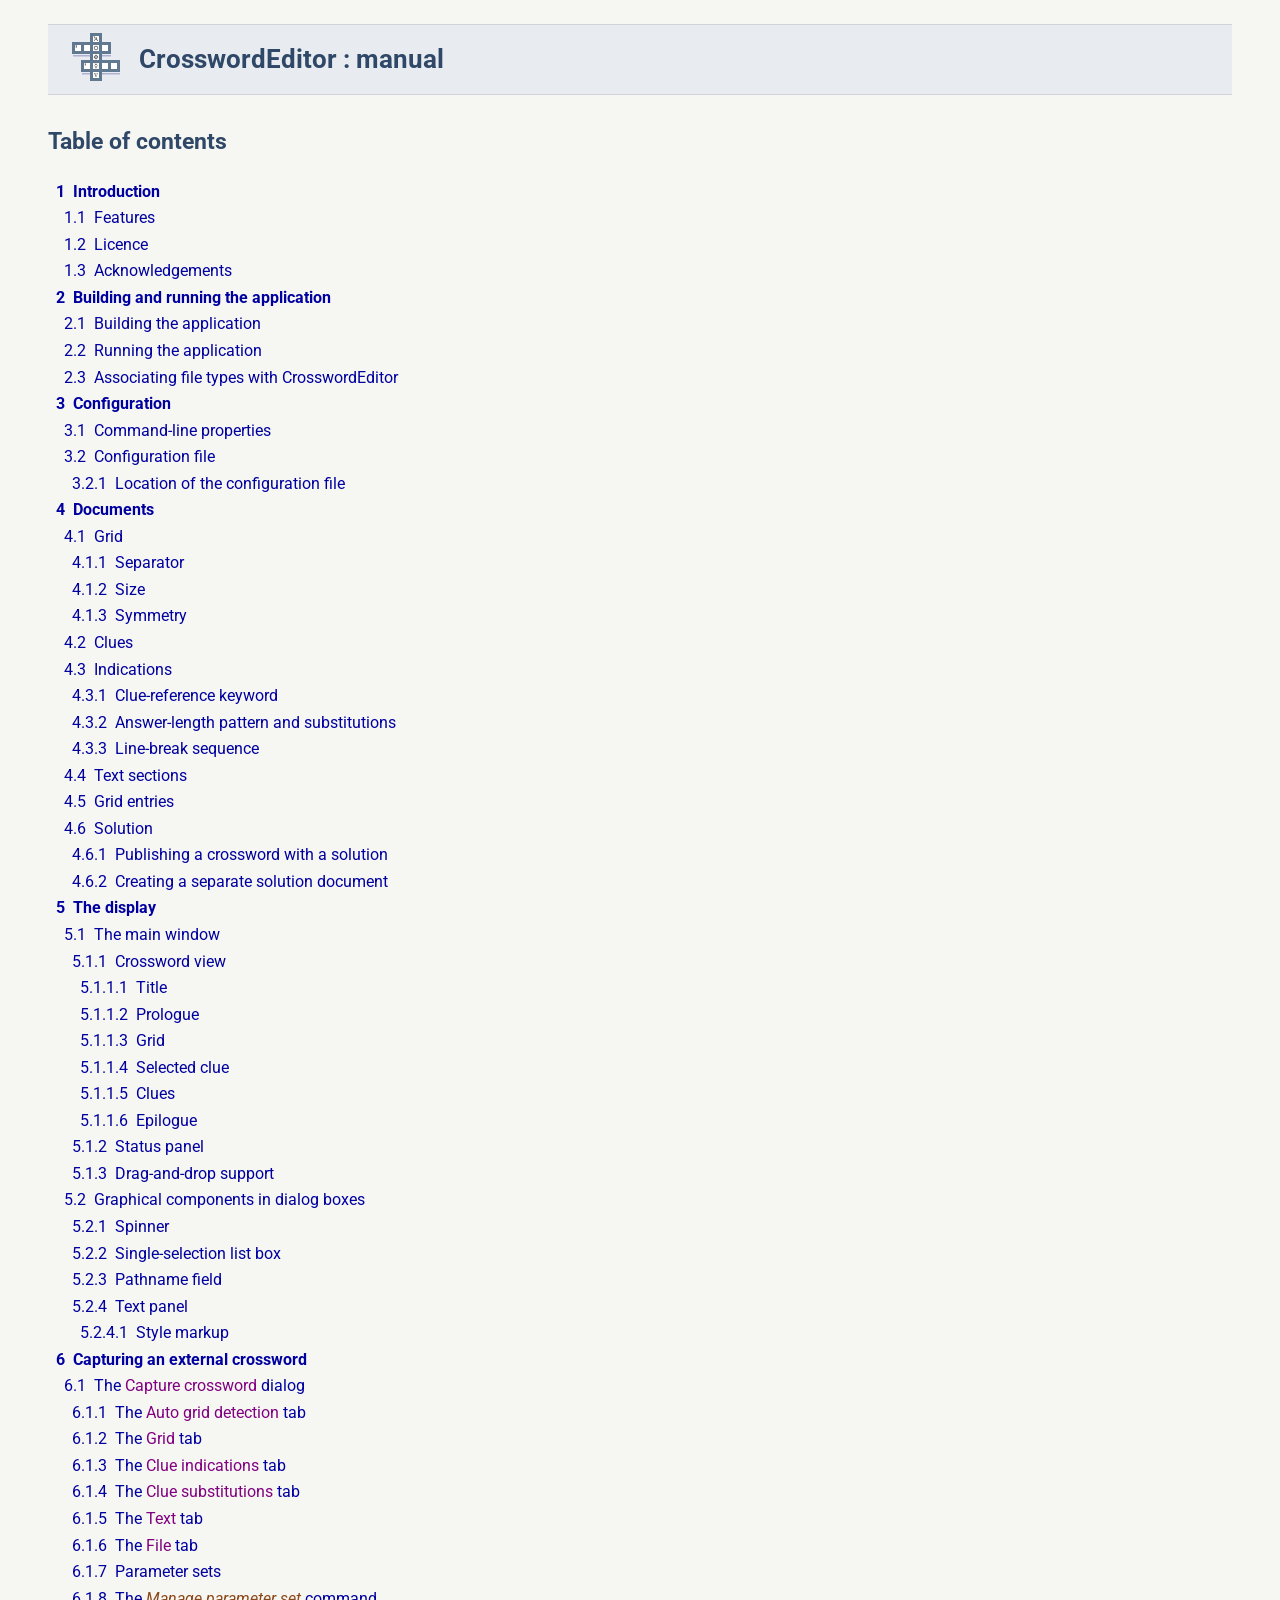
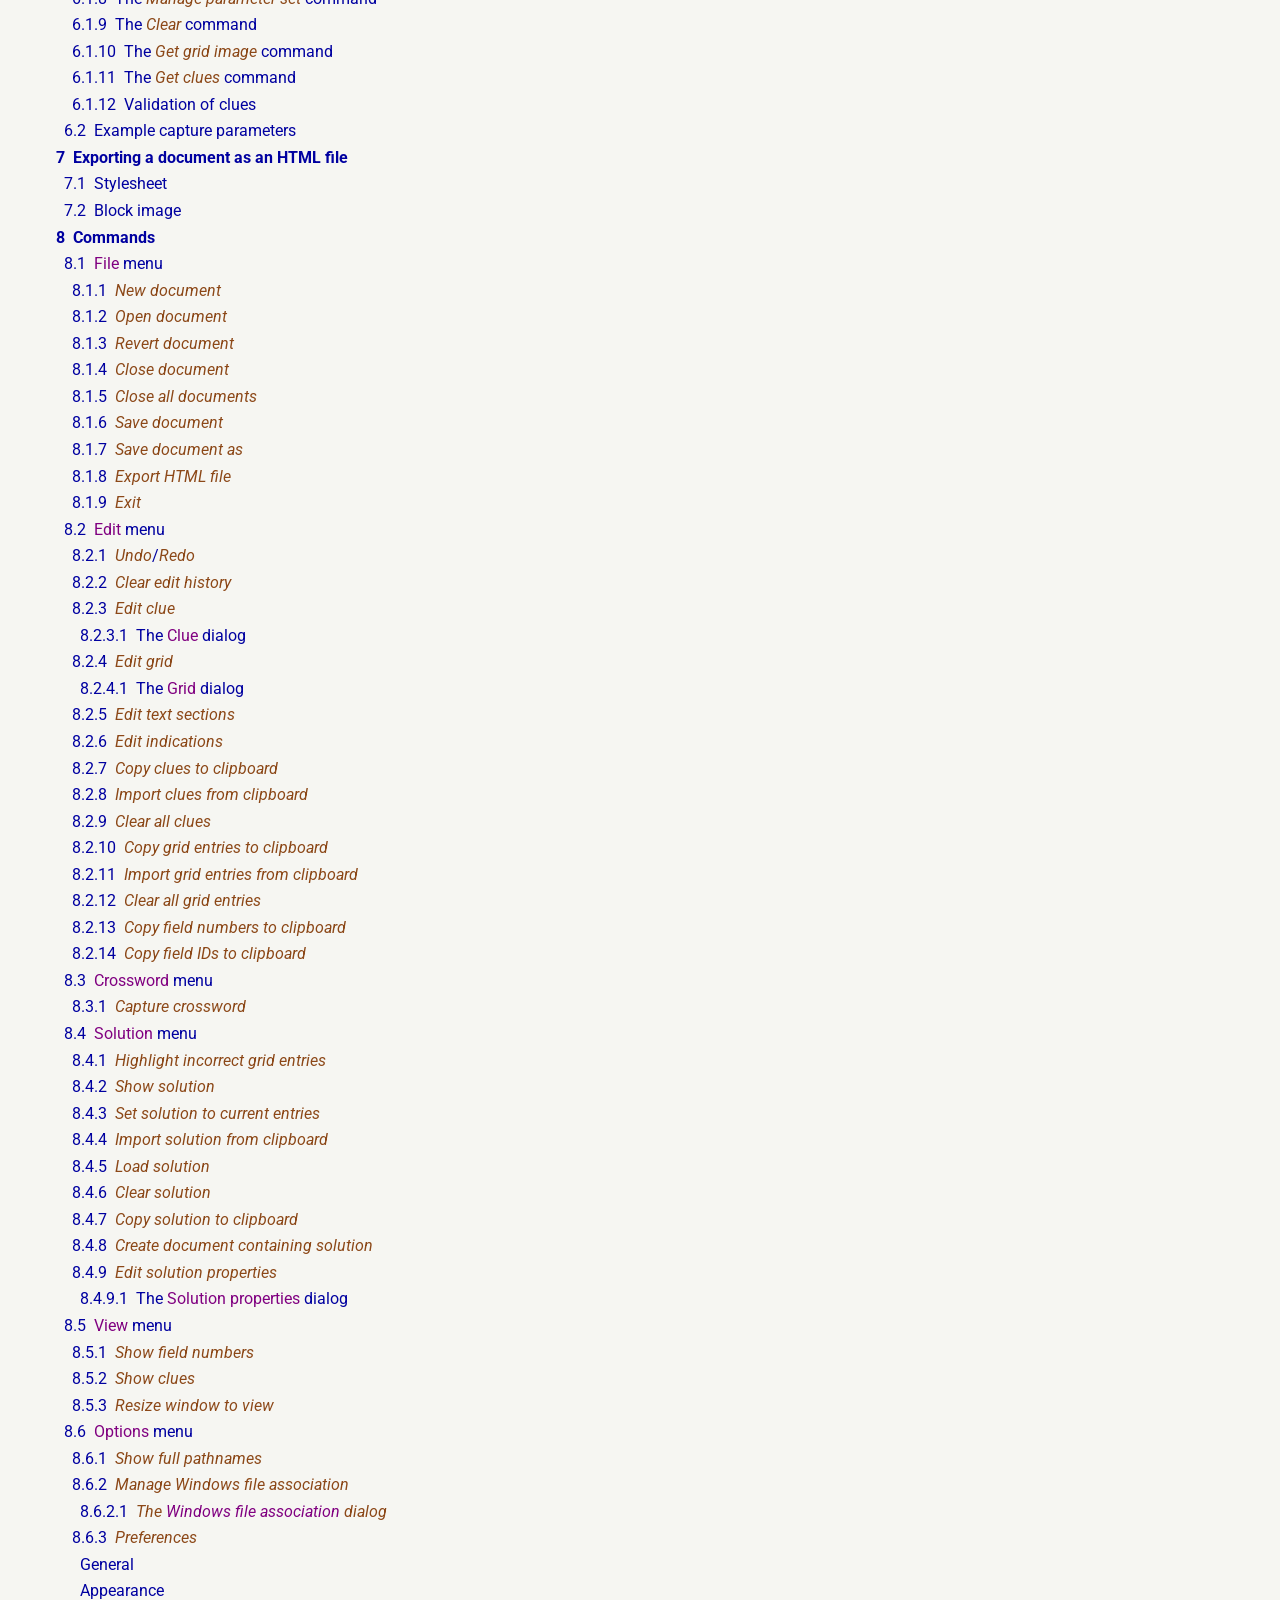
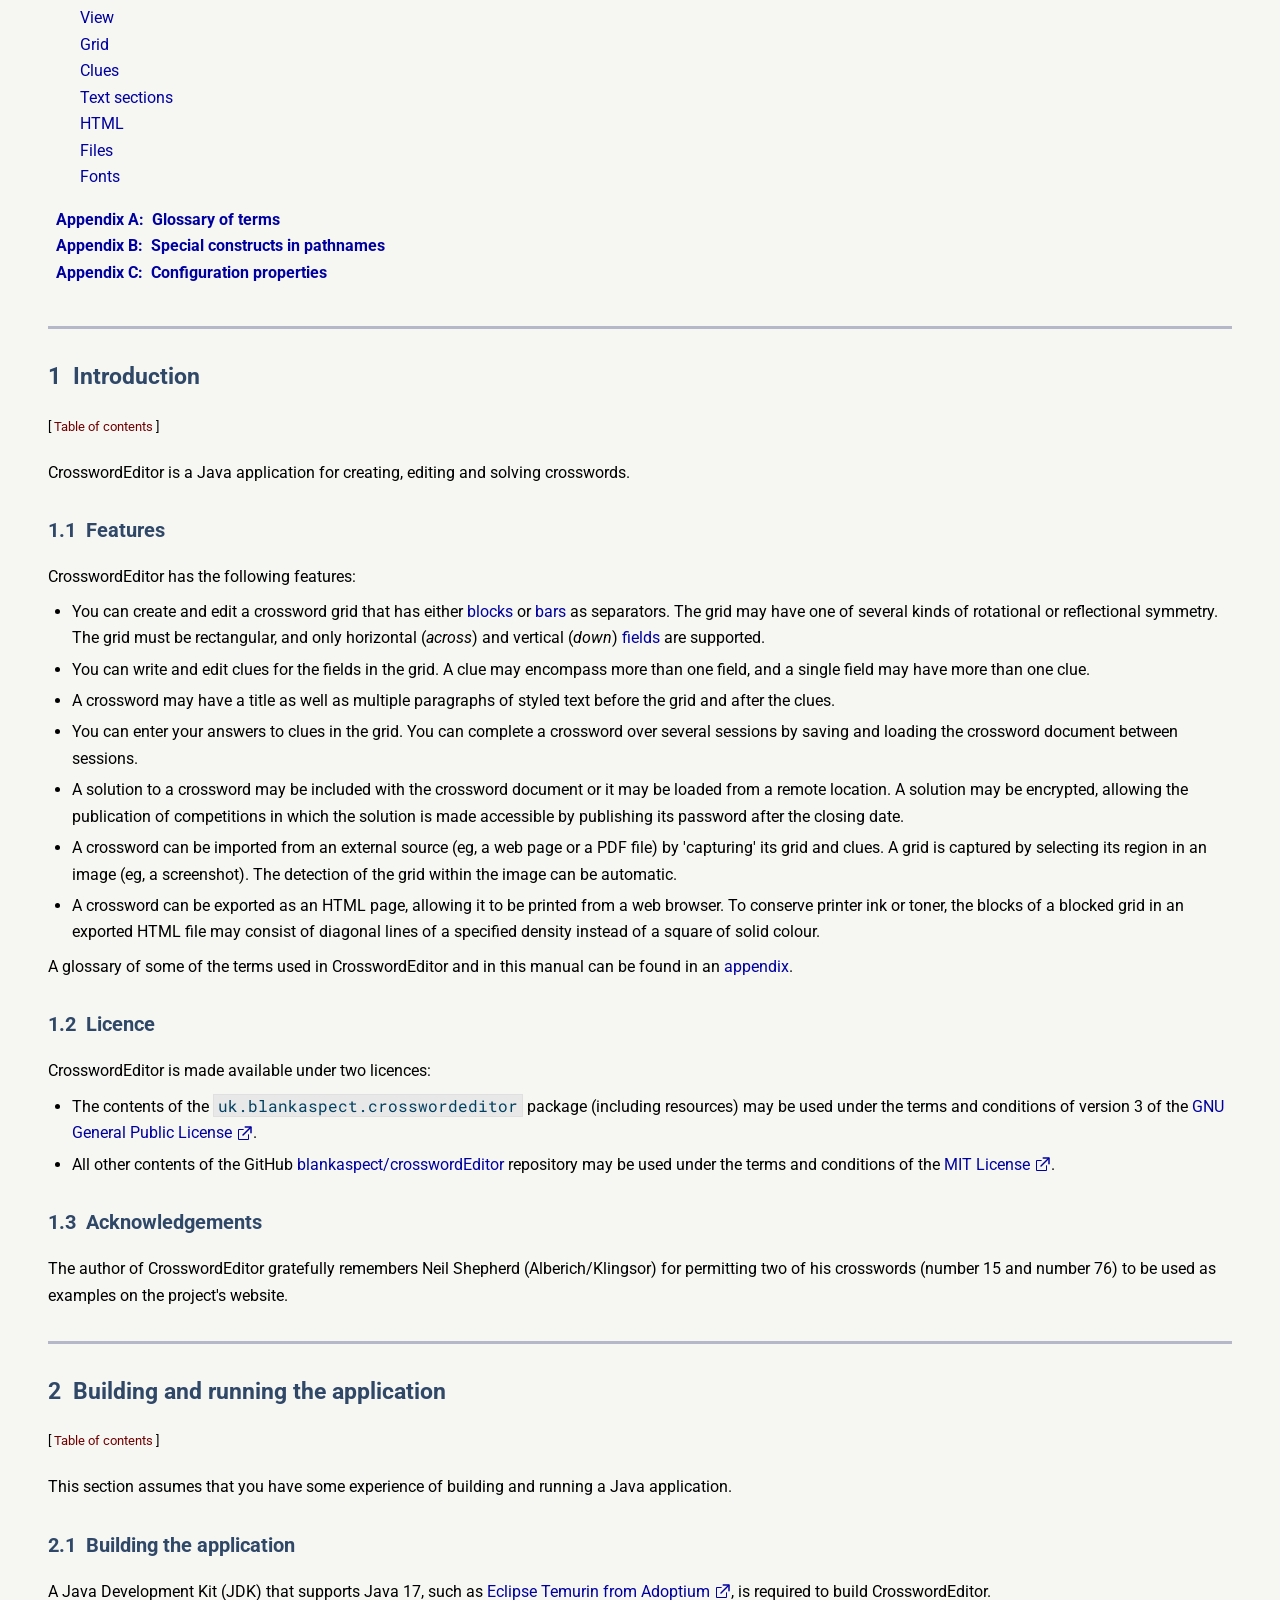
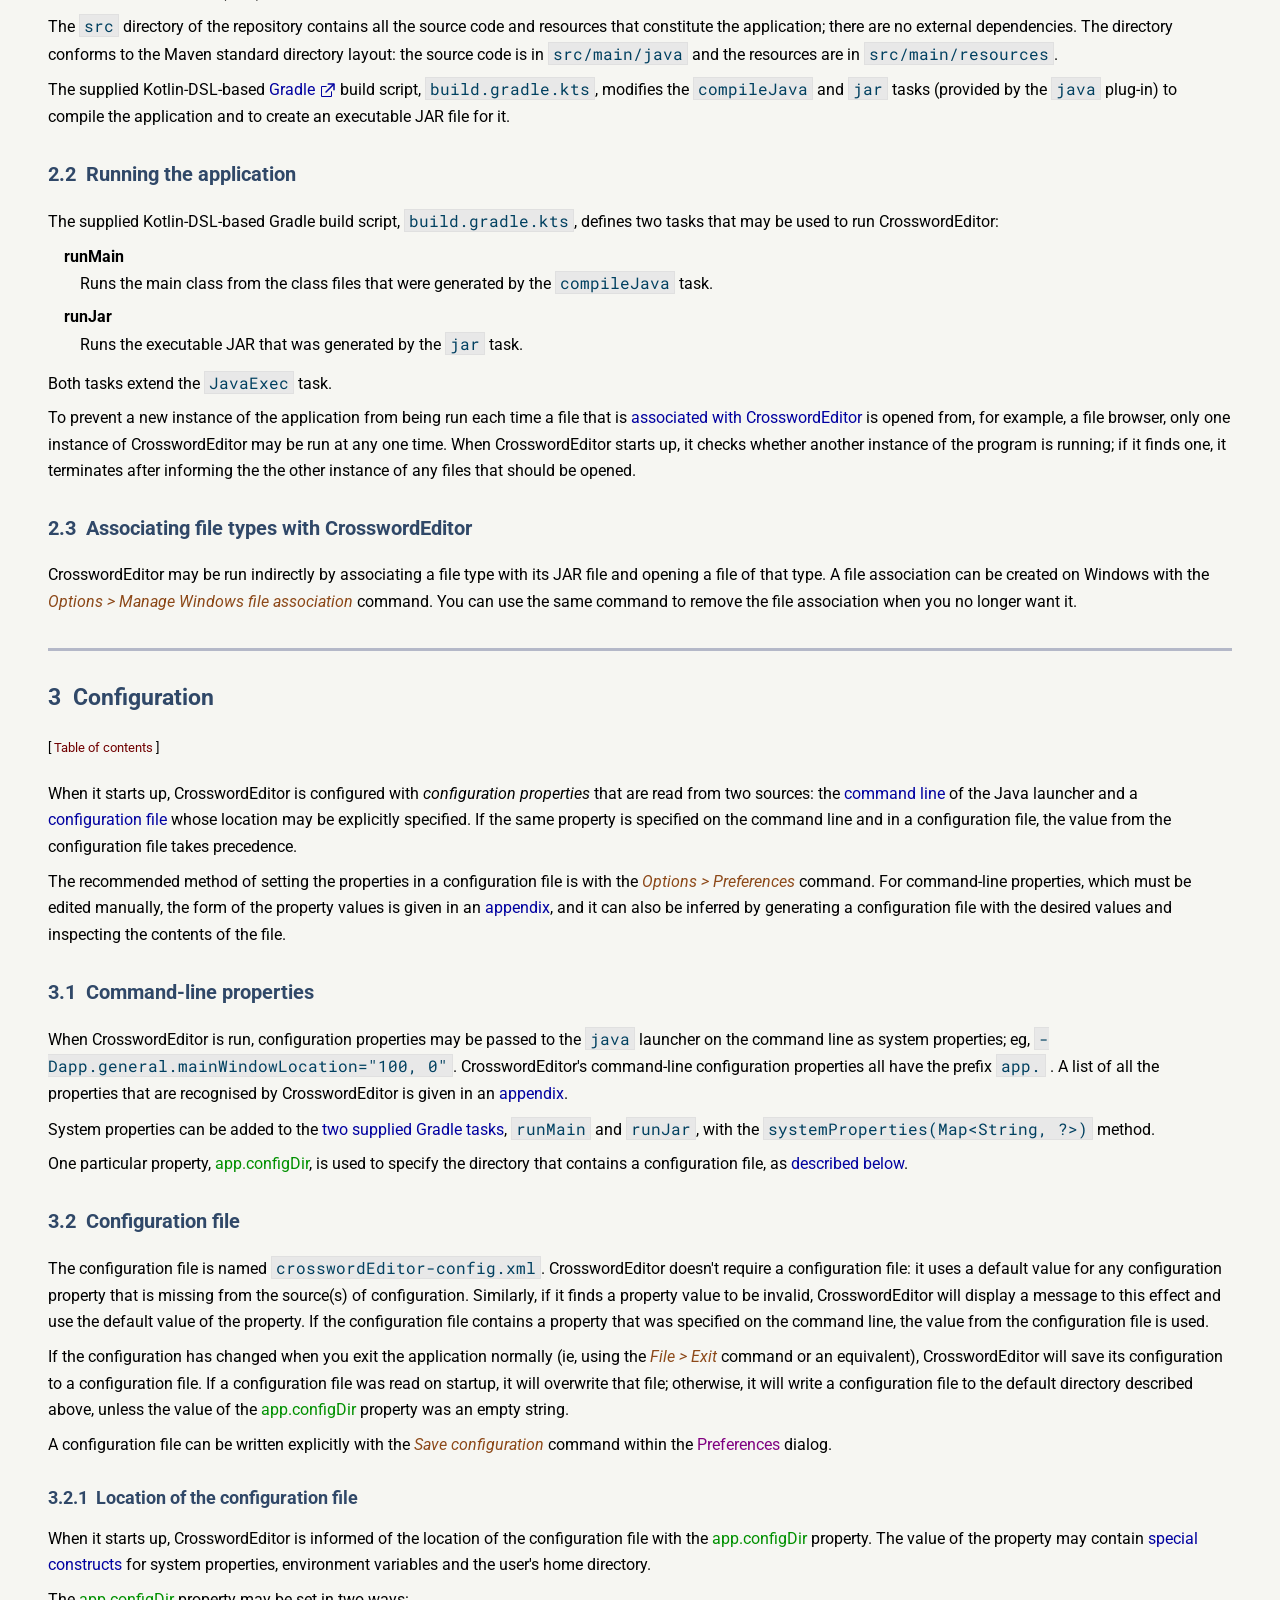
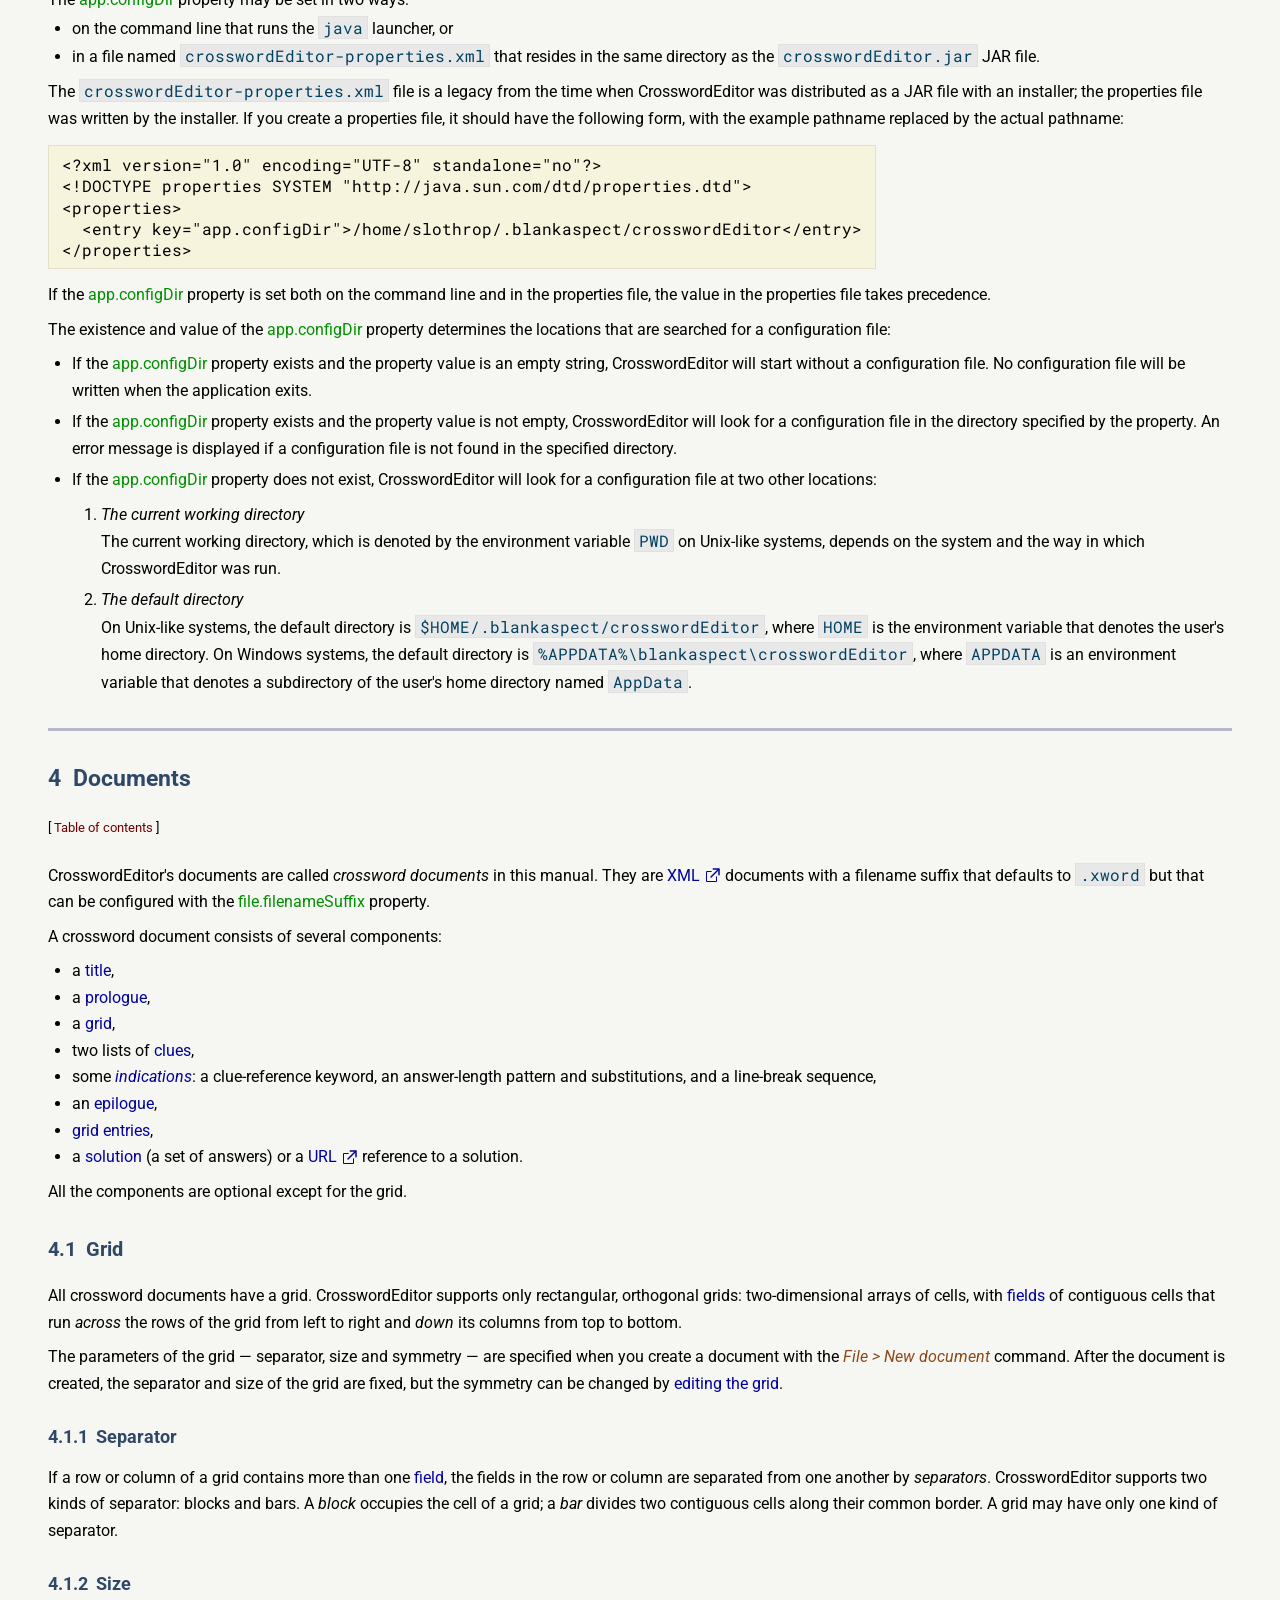
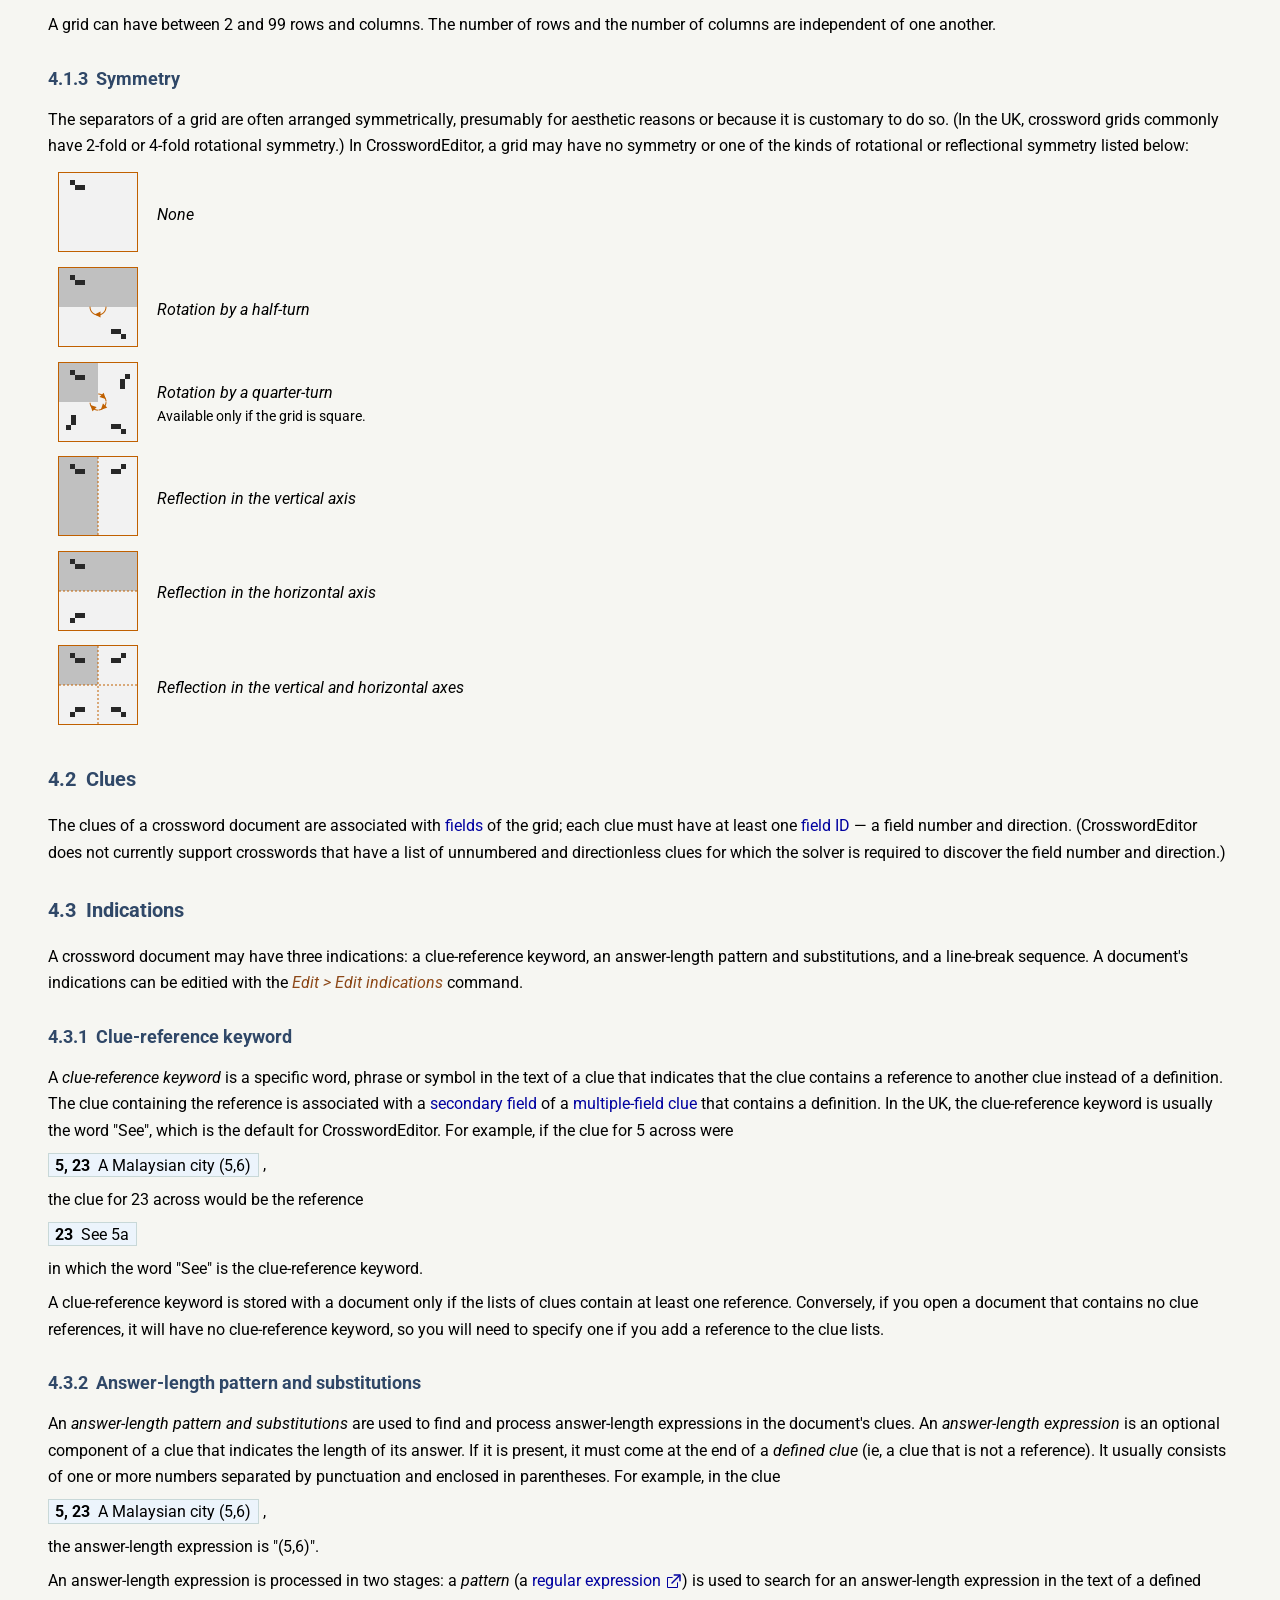
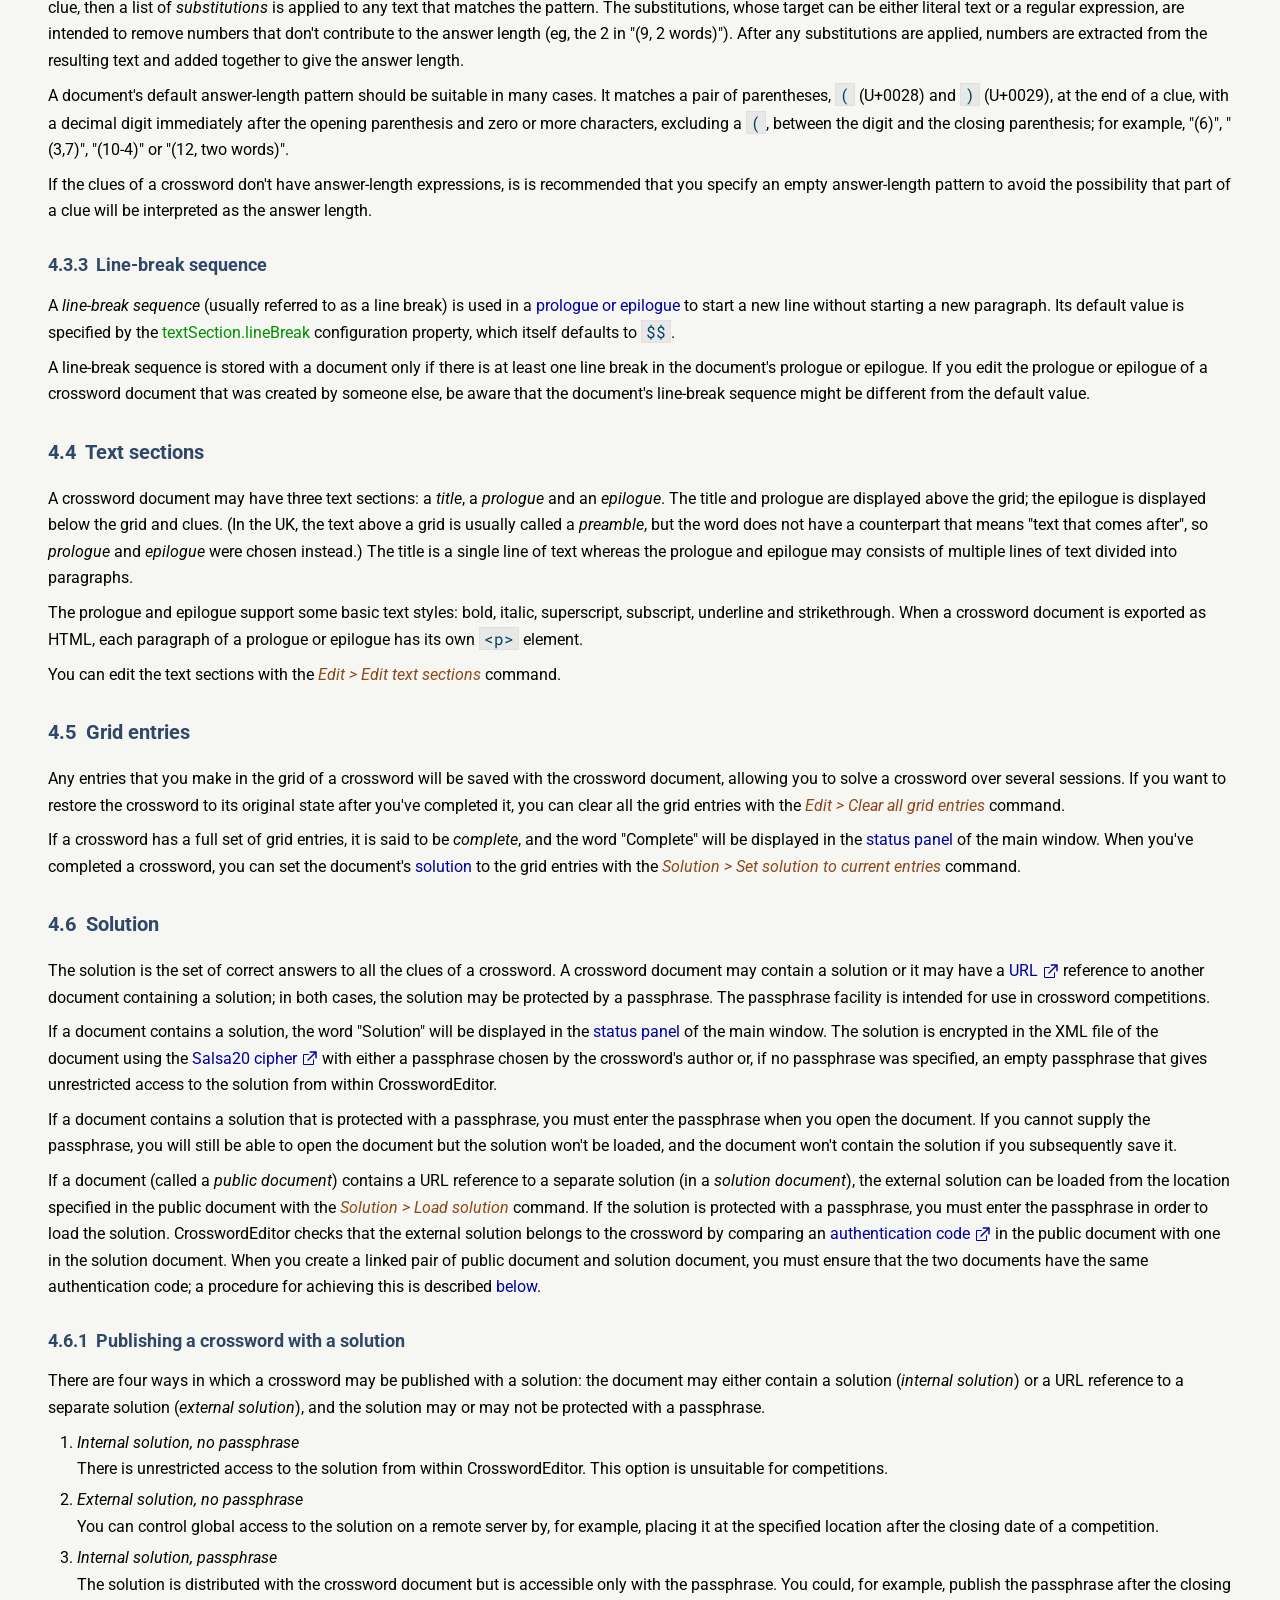
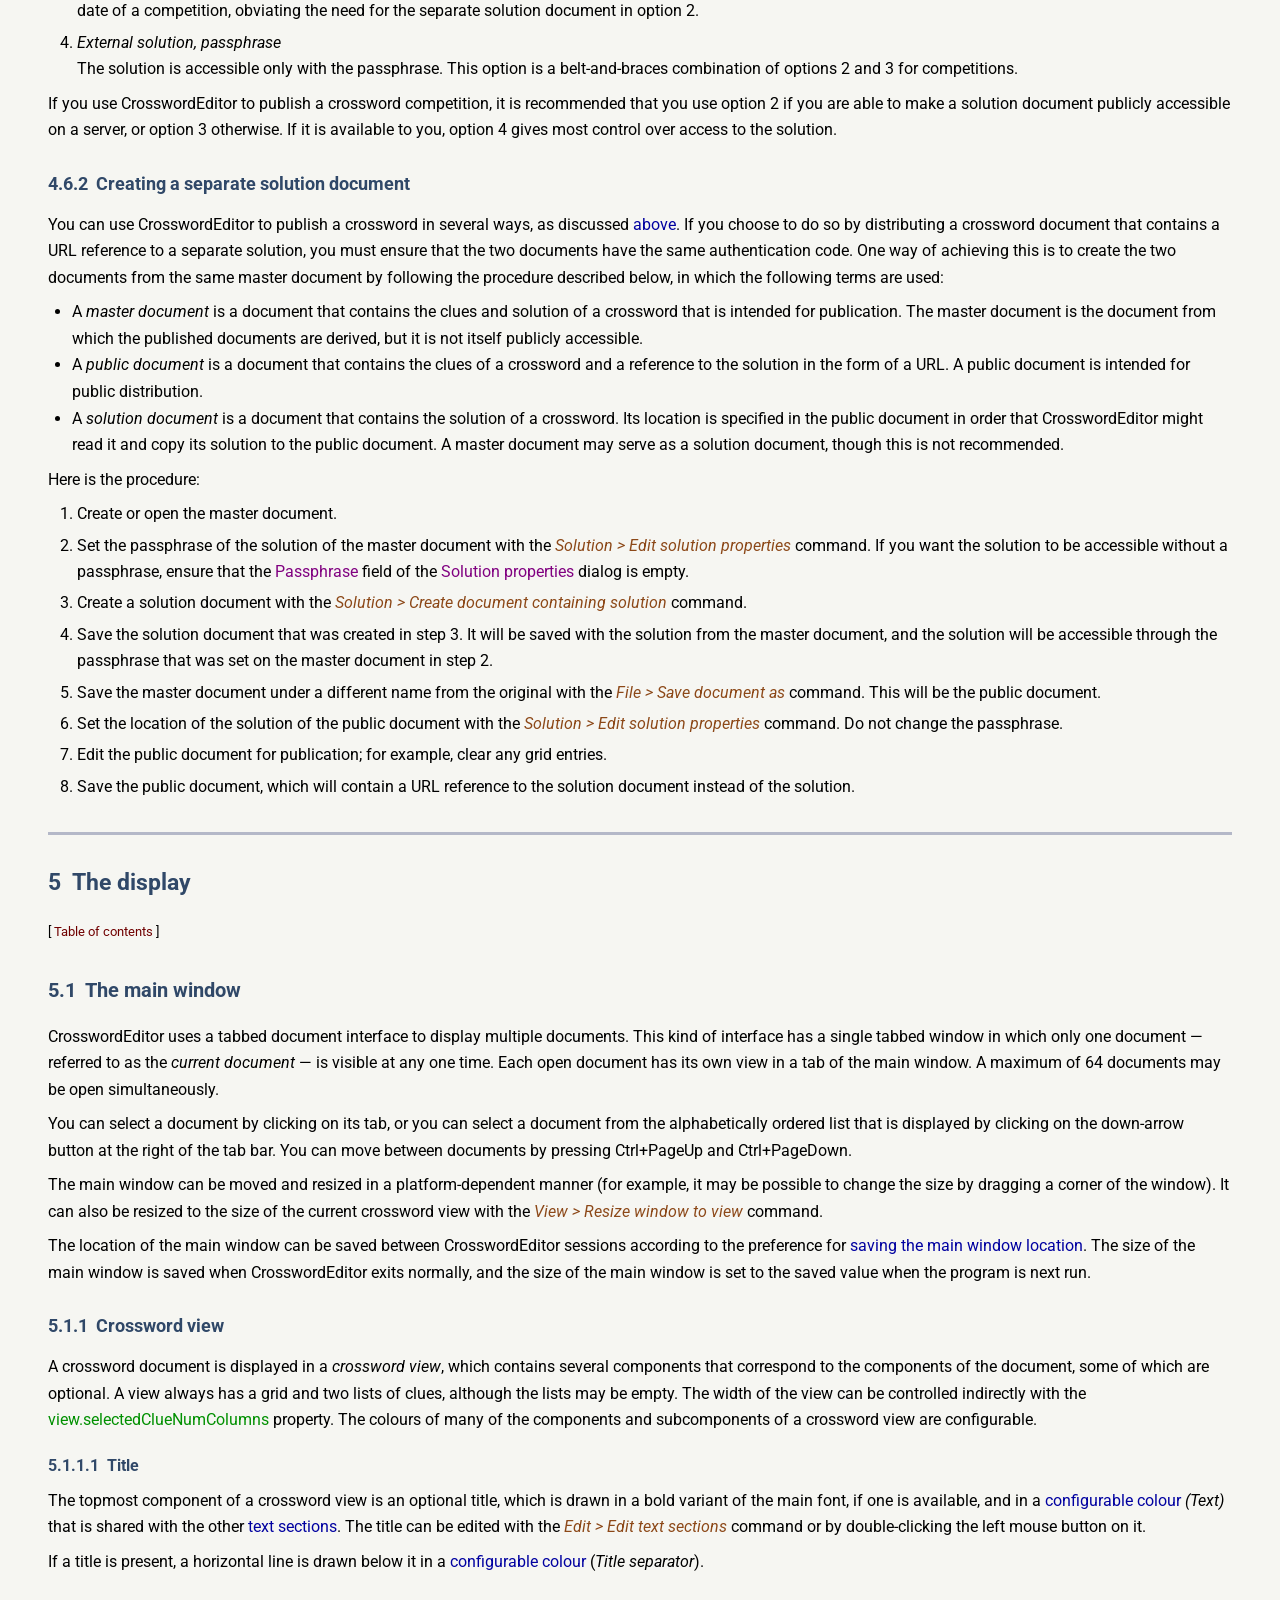
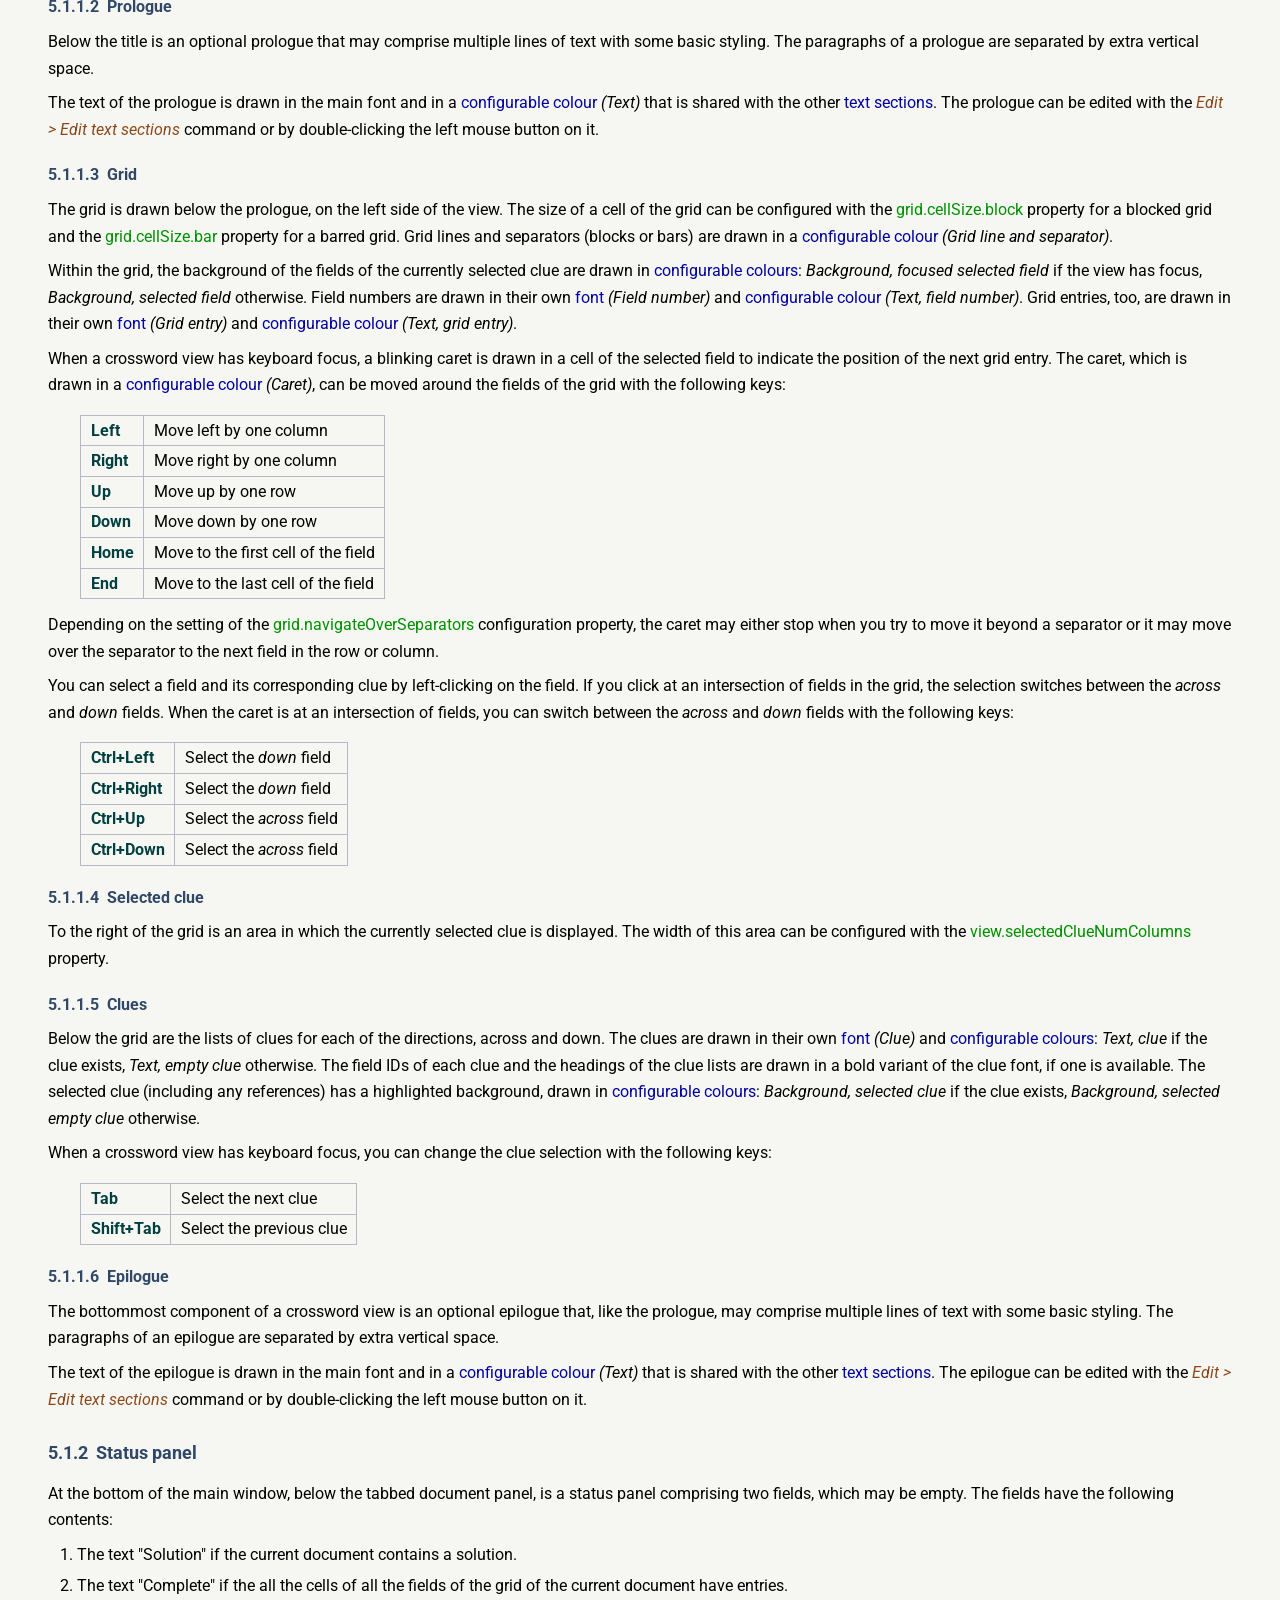
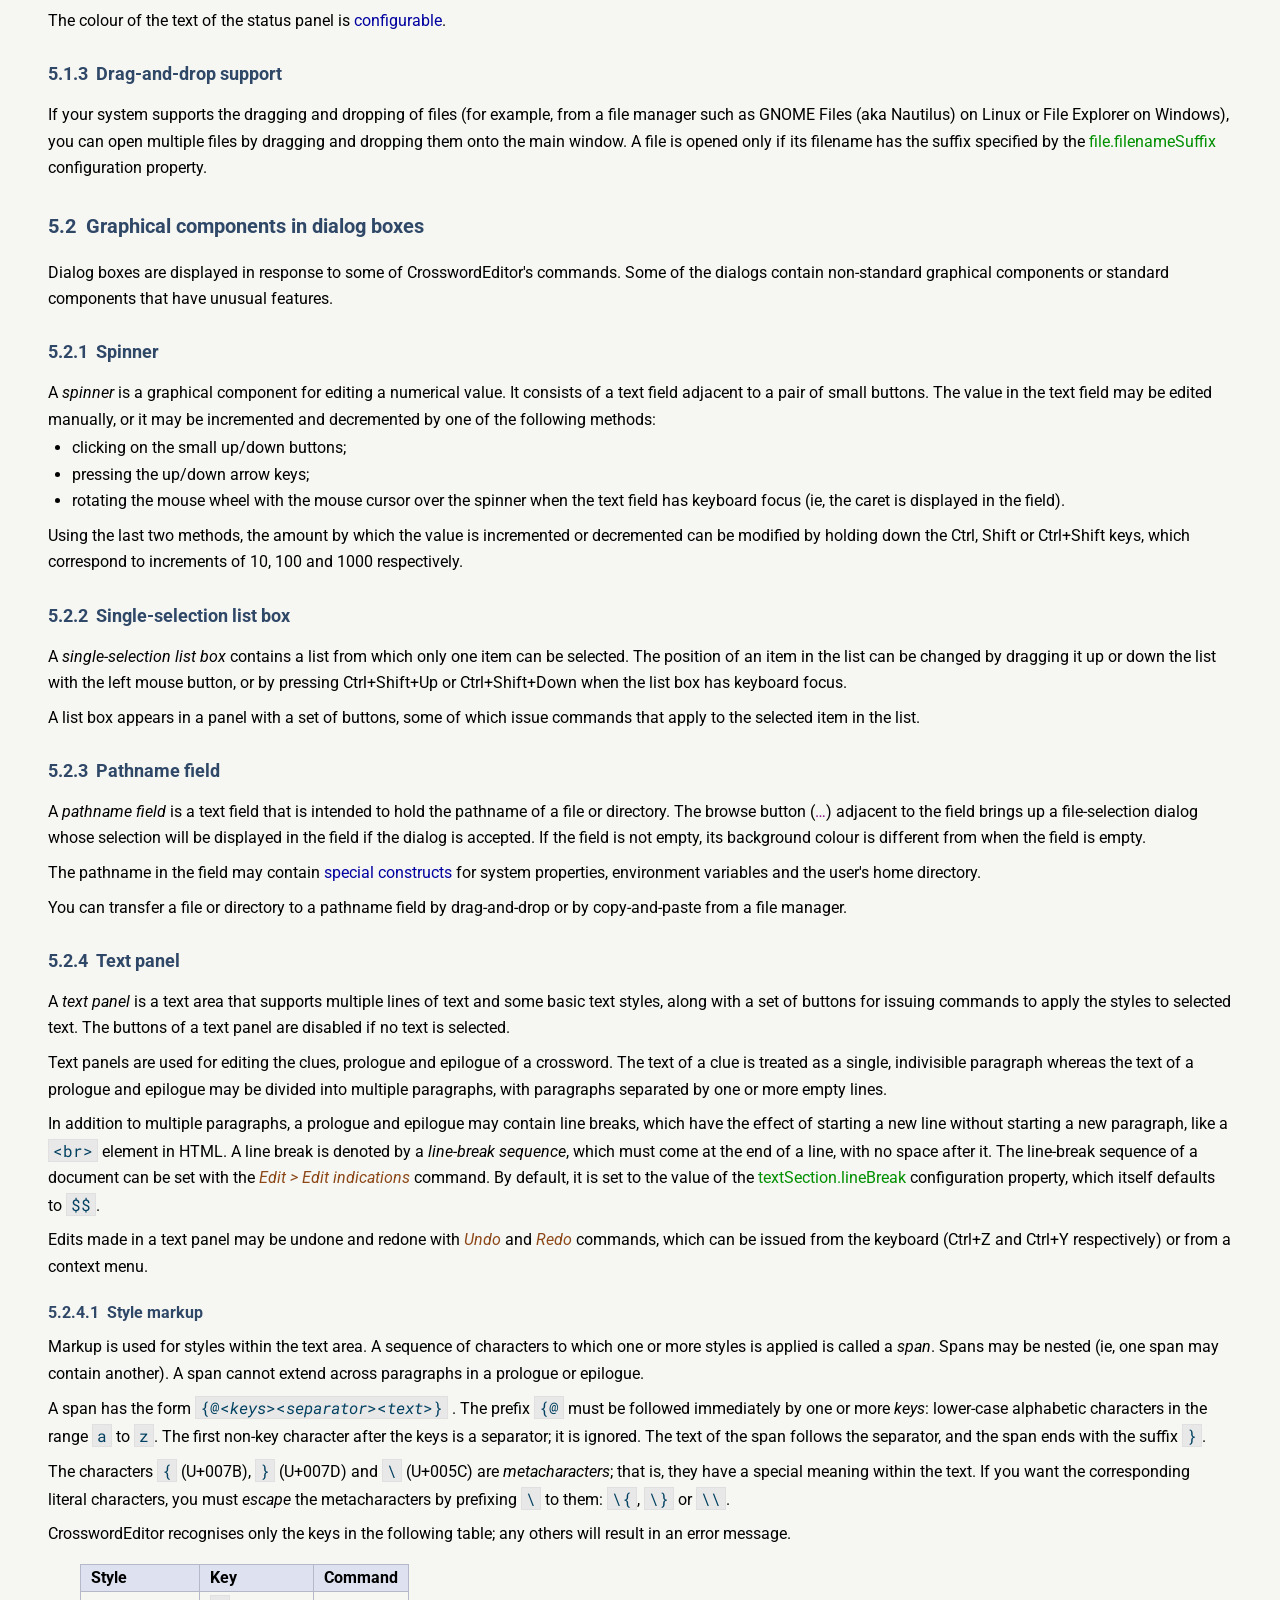
==== commit 29ca1de9: "A batch of cumulative changes." ====
--- a/docs/manual/manual.html
+++ b/docs/manual/manual.html
@@ -334,12 +334,14 @@
         written by the installer.  If you create a properties file, it should have the following
         form, with the example pathname replaced by the actual pathname:
       </p>
+      <div>
       <pre class="codeFragment">
 &lt;?xml version=&quot;1.0&quot; encoding=&quot;UTF-8&quot; standalone=&quot;no&quot;?&gt;
 &lt;!DOCTYPE properties SYSTEM &quot;http://java.sun.com/dtd/properties.dtd&quot;&gt;
 &lt;properties&gt;
-&lt;entry key=&quot;app.configDir&quot;&gt;/home/slothrop/.blankaspect/crosswordEditor&lt;/entry&gt;
+  &lt;entry key=&quot;app.configDir&quot;&gt;/home/slothrop/.blankaspect/crosswordEditor&lt;/entry&gt;
 &lt;/properties&gt;</pre>
+      </div>
 
       <p class="wrap">
         If the <span class="configProperty">app.configDir</span> property is set both on the
@@ -373,19 +375,20 @@
               <div><i>The current working directory</i></div>
               <div class="wrap">
                 The current working directory, which is denoted by the environment variable
-                <code>$PWD</code> on Linux/UNIX systems, depends on the system and the way in
+                <code>PWD</code> on Unix-like systems, depends on the system and the way in
                 which CrosswordEditor was run.
               </div>
             </li>
             <li class="spaced" id="defaultDirectory">
               <div><i>The default directory</i></div>
               <div class="wrap">
-                On Linux/UNIX systems, the default directory is
-                <code>$HOME/.blankaspect/crosswordEditor</code>, where <code>$HOME</code> is the
+                On Unix-like systems, the default directory is
+                <code>$HOME/.blankaspect/crosswordEditor</code>, where <code>HOME</code> is the
                 environment variable that denotes the user&apos;s home directory.  On Windows
                 systems, the default directory is
-                <code>%APPDATA%\blankaspect\crosswordEditor</code>, where <code>%APPDATA%</code>
-                is an environment variable.
+                <code>%APPDATA%\blankaspect\crosswordEditor</code>, where <code>APPDATA</code>
+                is an environment variable that denotes a subdirectory of the user&apos;s home
+                directory named <code>AppData</code>.
               </div>
             </li>
           </ol>
@@ -446,7 +449,7 @@
       <p class="wrap">
         All the components are optional except for the grid.
       </p>
-      
+
       <h3 id="section4-1">4.1&nbsp; Grid</h3>
 
       <p class="wrap">
@@ -1784,7 +1787,7 @@
           field of the <a class="component" href="#section6-1-5">Text</a> tab.
         </li>
       </ul>
-        
+
       <p class="wrap">
         You can load the parameter sets in the <span class="component">Capture crossword</span>
         dialog by setting the <a class="configProperty"
@@ -2078,8 +2081,8 @@
       <h4 id="section8-2-2">8.2.2&nbsp; <span class="command">Clear edit history</span></h4>
       <p class="wrap">
         The <span class="command">Clear edit history</span> command clears the history of edits
-        to the current text document.  The command may be used to make more memory available if
-        a &quot;Not enough memory&quot; error occurs.
+        to the current document.  The command may be used to make more memory available if a
+        &apos;Not enough memory&apos; error occurs.
       </p>
 
       <h4 id="section8-2-3">8.2.3&nbsp; <span class="command">Edit clue</span></h4>
@@ -2776,7 +2779,8 @@
         href="https://en.wikipedia.org/wiki/Windows_PowerShell">Windows PowerShell</a> script.
         You may execute the script automatically after it is generated, or you can create a
         script file that you can use outside CrosswordEditor.  In order to run the script, you
-        must have PowerShell 2.0 or later installed on your system.
+        must have PowerShell 5.1 or later installed on your system and you must be able to run a
+        PowerShell script as an administrator.
       </p>
       <p class="wrap">
         The command is enabled only if the application is run on Windows.
@@ -2784,9 +2788,9 @@
 
       <h5 id="section8-6-2-1">8.6.2.1&nbsp; <span class="command">The <span class="component">Windows file association</span> dialog</span></h5>
       <p class="wrap">
-        The command brings up a dialog box that controls the content of the PowerShell script
-        and the way in which it is used.  At the top of the dialog is a drop-down list from
-        which you can select the action that you want to perform: <i>Add</i> creates a new file
+        The command displays a dialog that controls the content of the PowerShell script and the
+        way in which it is used.  At the top of the dialog is a drop-down list from which you
+        can select the action that you want to perform: <i>Add</i> creates a new file
         association or modifies an existing one; <i>Remove</i> removes a file association that
         was created with the <i>Add</i> option.  (If you add a file association, you will
         probably want to remove it before you change the <a class="configProperty"
@@ -2863,7 +2867,7 @@
         happens to the PowerShell script after it is generated.  For all options, a script file
         named <code>crosswordEditorAssociations.ps1</code> is written to a subdirectory of the
         system&apos;s temporary directory, which is typically <code>AppData\Local\Temp</code>
-        within the user&apos;s home directory.  The subdirectory has the prefix
+        within the user&apos;s home directory.  The name of the subdirectory has the prefix
         <code>crosswordEditor_</code> , and the full pathname is displayed when the script file
         is written.  After the file has been written, it may be executed and optionally deleted
         after execution, according to selection from the <span class="component">Script life
@@ -2872,14 +2876,16 @@
         leaving a residue on the file system.
       </p>
       <p class="wrap">
-        When you select <span class="command">OK</span>, the pathnames are validated if the
-        action is <i>Add</i> and the <span class="component">Files must exist</span> check box
-        is selected.  If there is no error, a further dialog box is displayed in which the
-        progress of script operations is reported, along with any error messages from
-        CrosswordEditor or the operating system.  The pathname of the script file appears in the
-        first message.  When the script operations have finished, you can copy the contents of
-        the text area to the system clipboard with the dialog&apos;s <span
-        class="command">Copy</span> command.
+        When you accept the dialog with the <span class="component">OK</span> button, the
+        pathnames are validated if the action is <i>Add</i> and the <span
+        class="component">Files must exist</span> check box is selected.  If there is no error,
+        a text-output dialog is displayed to serve as a console for reports of the progress of
+        script operations along with error messages from CrosswordEditor and PowerShell.  The
+        location of the script file is written to the text-output dialog.  Because the script is
+        run as an administrator, Windows may display a User Account Control dialog to ask for
+        confirmation that you want to run the script.  When the script operations have finished,
+        you can copy the contents of the text-output dialog to the system clipboard with the
+        dialog&apos;s <span class="command">Copy</span> command.
       </p>
 
       <h4 id="section8-6-3">8.6.3&nbsp; <span class="command">Preferences</span></h4>
@@ -3821,9 +3827,9 @@
       <p class="wrap">
         Crosswords have their own jargon.  Most of the terms that are defined in the following
         list are conventional ones, though some are used in a particular way in the
-        CrosswordEditor program and in this manual.  The terms marked with an asterisk, <code
-        class="noBackground">*</code>, are unlikely to be found outside of CrosswordEditor, and
-        they have been employed to give a precise meaning to elements of a crossword.
+        CrosswordEditor program and in this manual.  The terms marked with an asterisk, <span
+        class="asterisk">*</span>, are unlikely to be found outside of CrosswordEditor; they
+        have been employed to give a precise meaning to elements of a crossword.
       </p>
 
       <dl class="terminology">
@@ -3835,7 +3841,7 @@
           for a <a class="definition" href="#def-field">field</a>.
         </dd>
 
-        <dt id="def-answerLengthExpression">answer-length expression&nbsp;<code class="noBackground">*</code></dt>
+        <dt id="def-answerLengthExpression">answer-length expression&nbsp;<span class="asterisk">*</span></dt>
         <dd class="wrap">
           An <i>answer-length expression</i> is an optional component of a <a class="definition"
           href="#def-clue">clue</a> that indicates the length of its <a class="definition"
@@ -3916,7 +3922,7 @@
           </ol>
         </dd>
 
-        <dt id="def-clueDefinition">clue definition&nbsp;<code class="noBackground">*</code></dt>
+        <dt id="def-clueDefinition">clue definition&nbsp;<span class="asterisk">*</span></dt>
         <dd class="wrap">
           In CrosswordEditor, the <i>definition</i> of a <a class="definition"
           href="#def-clue">clue</a> is the text of a self-contained clue (ie, a clue that is not
@@ -3929,7 +3935,7 @@
           opposed to the clue&apos;s wordplay or subsidiary indication.
         </dd>
 
-        <dt id="def-clueId">clue ID&nbsp;<code class="noBackground">*</code></dt>
+        <dt id="def-clueId">clue ID&nbsp;<span class="asterisk">*</span></dt>
         <dd class="wrap">
           A <i>clue ID</i> (identifier) is usually the same as a <a class="definition"
           href="#def-fieldId">field ID</a>.  If multiple clues are associated with a single
@@ -3954,7 +3960,7 @@
           list</a> to which the clue belongs.
         </dd>
 
-        <dt id="def-clueReference">clue reference&nbsp;<code class="noBackground">*</code></dt>
+        <dt id="def-clueReference">clue reference&nbsp;<span class="asterisk">*</span></dt>
         <dd>
           <div class="wrap">
             If a <a class="definition" href="#def-clue">clue</a> has a reference to another clue
@@ -3983,7 +3989,7 @@
           </div>
         </dd>
 
-        <dt id="def-clueReferenceKeyword">clue-reference keyword&nbsp;<code class="noBackground">*</code></dt>
+        <dt id="def-clueReferenceKeyword">clue-reference keyword&nbsp;<span class="asterisk">*</span></dt>
         <dd>
           <div class="wrap">
             In a <a class="definition" href="#def-multiFieldClue">multiple-field clue</a>, it is
@@ -4010,7 +4016,7 @@
           a <a class="definition" href="#def-fieldId">field ID</a>.
         </dd>
 
-        <dt id="def-field">field&nbsp;<code class="noBackground">*</code></dt>
+        <dt id="def-field">field&nbsp;<span class="asterisk">*</span></dt>
         <dd class="wrap">
           A <i>field</i> is a horizontal or vertical group of two or more contiguous <a
           class="definition" href="#def-openCell">open cells</a>, bounded by a side of the <a
@@ -4023,7 +4029,7 @@
           and a down field have a cell in common, they are said to intersect.
         </dd>
 
-        <dt id="def-fieldId">field ID&nbsp;<code class="noBackground">*</code></dt>
+        <dt id="def-fieldId">field ID&nbsp;<span class="asterisk">*</span></dt>
         <dd>
           <div class="wrap">
             A <i>field ID</i> (identifier) is the number of a <a class="definition"
@@ -4068,7 +4074,7 @@
           <i>complete</i> if all the fields of the grid have full entries.
         </dd>
 
-        <dt id="def-multiFieldClue">multiple-field clue&nbsp;<code class="noBackground">*</code></dt>
+        <dt id="def-multiFieldClue">multiple-field clue&nbsp;<span class="asterisk">*</span></dt>
         <dd class="wrap">
           A <i>multiple-field clue</i> is a <a class="definition" href="#def-clue">clue</a> that
           is associated with more than one <a class="definition" href="#def-field">field</a>,
@@ -4081,7 +4087,7 @@
           field.
         </dd>
 
-        <dt id="def-openCell">open cell&nbsp;<code class="noBackground">*</code></dt>
+        <dt id="def-openCell">open cell&nbsp;<span class="asterisk">*</span></dt>
         <dd class="wrap">
           An <i>open cell</i> is a <a class="definition" href="#def-cell">cell</a> that is not
           occupied by a <a class="definition" href="#def-block">block</a>.  All cells of a <a
@@ -4091,7 +4097,7 @@
           sides of the grid or separators), which don&apos;t belong to any field.
         </dd>
 
-        <dt id="def-primaryField">primary field&nbsp;<code class="noBackground">*</code></dt>
+        <dt id="def-primaryField">primary field&nbsp;<span class="asterisk">*</span></dt>
         <dd class="wrap">
           In a <a class="definition" href="#def-clue">clue</a> that is associated with more than
           one <a class="definition" href="#def-field">field</a>, the first field is called the
@@ -4099,7 +4105,7 @@
           href="#def-secondaryField">secondary fields</a>.
         </dd>
 
-        <dt id="def-secondaryField">secondary field&nbsp;<code class="noBackground">*</code></dt>
+        <dt id="def-secondaryField">secondary field&nbsp;<span class="asterisk">*</span></dt>
         <dd class="wrap">
           In a <a class="definition" href="#def-clue">clue</a> that is associated with more than
           one <a class="definition" href="#def-field">field</a>, the first field is called the
@@ -4142,7 +4148,7 @@
       <p class="tocLink">
         [ <a href="#toc">Table of contents</a> ]
       </p>
-  
+
       <p class="wrap">
         Where indicated elsewhere in this document, pathname parameters and properties in
         CrosswordEditor can contain special constructs for system properties, environment
@@ -4182,8 +4188,8 @@
         <dd class="wrap">
           A leading <code>~</code> in a pathname is expanded into the user&apos;s home directory
           using the <code>user.home</code> system property, which is usually equivalent to the
-          environment variable <code>$HOME</code> on Linux/UNIX systems or
-          <code>%USERPROFILE%</code> on Windows systems.
+          environment variable <code>HOME</code> on Unix-like systems or
+          <code>USERPROFILE</code> on Windows systems.
         </dd>
         <dd class="wrap">
           &bull; Example: <code>~/projects</code>
@@ -4758,7 +4764,7 @@
     <div id="lastModified">
       <div>
         <div>
-          Last modified: 2026-03-25
+          Last modified: 2026-04-19
         </div>
         <div class="image">
           <a class="hideHover" href="http://validator.w3.org/check?uri=referer">
--- a/docs/manual/style/blankaspect-common.css
+++ b/docs/manual/style/blankaspect-common.css
@@ -223,7 +223,7 @@
 p.tableId {
   font-style: italic;
   font-size: 83%;
-  margin: 0  2.5% 1.5em 2.5%;
+  margin: 0 2.0em 1.5em 2.0em;
 }
 
 p.tocLink {
@@ -261,8 +261,12 @@
 }
 
 @media (prefers-color-scheme: light) {
+  :root {
+    --background-color: #F6F6F2;
+  }
+
   .hiddenText {
-    color: #F6F6F2;
+    color: var(--background-color);
   }
 
   a:hover {
@@ -279,7 +283,7 @@
 
   body {
     color: #000000;
-    background-color: #F6F6F2;
+    background-color: var(--background-color);
   }
 
   div.example {
@@ -307,7 +311,8 @@
     border-color: #C0C0C0;
   }
 
-  h1, h2, h3, h4, h5 {
+  h1, h2, h3, h4, h5,
+  h1 code, h2 code, h3 code, h4 code, h5 code {
     color: #304868;
   }
 
@@ -318,8 +323,12 @@
 }
 
 @media (prefers-color-scheme: dark) {
+  :root {
+    --background-color: #202020;
+  }
+
   .hiddenText {
-    color: #202020;
+    color: var(--background-color);
   }
 
   a:hover {
@@ -336,7 +345,7 @@
 
   body {
     color: #F4F4F4;
-    background-color: #202020;
+    background-color: var(--background-color);
   }
 
   div.example {
@@ -364,7 +373,8 @@
     border-color: #606060;
   }
 
-  h1, h2, h3, h4, h5 {
+  h1, h2, h3, h4, h5,
+  h1 code, h2 code, h3 code, h4 code, h5 code {
     color: #E0C890;
   }
 
--- a/docs/manual/style/blankaspect-manual.css
+++ b/docs/manual/style/blankaspect-manual.css
@@ -27,8 +27,9 @@
   padding-right: 0.25em;
 }
 
-code.noBackground {
+code.undecorated {
   background-color: inherit;
+  border: none;
 }
 
 div.commandLine {
@@ -55,7 +56,7 @@
   display: table;
   border-collapse: collapse;
   width: 95%;
-  margin: 1.0em 2.5%;
+  margin: 1.0em 2.0em;
 }
 div.preferences > div {
   display: table-row;
@@ -95,6 +96,10 @@
   margin: 0.5em 0 0 0;
 }
 
+div:has(> pre.codeFragment) {
+  margin: 0.8em 0;
+}
+
 ol {
   margin-left: -0.7em;
 }
@@ -113,7 +118,7 @@
 
 table.basic {
   line-height: 125%;
-  margin: 1.0em 2.5% 0.8em 2.5%;
+  margin: 1.0em 2.0em 0.8em 2.0em;
 }
 table.basic td {
   border: 1px solid;
@@ -135,7 +140,7 @@
 
 table.configProperties {
   line-height: 125%;
-  margin: 0.3em 2.5%;
+  margin: 0.3em 2.0em;
 }
 table.configProperties td {
   border: 1px solid;
@@ -153,7 +158,7 @@
 
 table.dataStructure {
   line-height: 125%;
-  margin: 1.0em 2.5% 0.8em 2.5%;
+  margin: 1.0em 2.0em 0.8em 2.0em;
 }
 table.dataStructure .shaded1 {
   vertical-align: top;
@@ -176,7 +181,7 @@
 }
 
 table.distribution {
-  margin: 0.8em 2.5%;
+  margin: 0.8em 2.0em;
 }
 table.distribution td {
   border: 1px solid;
@@ -200,7 +205,7 @@
 }
 
 @media (prefers-color-scheme: light) {
-  a {
+  a, a code {
     color: #0000A0;
   }
   a.command, span.command {
@@ -297,7 +302,7 @@
 }
 
 @media (prefers-color-scheme: dark) {
-  a {
+  a, a code {
     color: #A0C0FC;
   }
   a.command, span.command {
@@ -343,7 +348,7 @@
   }
 
   pre.codeFragment {
-    background-color: #402820;
+    background-color: #3C2820;
     border-color: #705C50;
   }
 
--- a/docs/manual/style/crosswordEditor-manual.css
+++ b/docs/manual/style/crosswordEditor-manual.css
@@ -80,6 +80,12 @@
   padding: 0 0.5em 0.3em 0;
 }
 
+span.asterisk {
+  font-family: monospace;
+  font-size: 115%;
+  padding: 0 0.2em;
+}
+
 span.clue {
   border: 1px solid;
   padding: 0.1em 0.4em;
@@ -90,8 +96,12 @@
 }
 
 @media (prefers-color-scheme: light) {
+  :root {
+    --definition-color: #804018;
+  }
+
   a.definition {
-    color: #804018;
+    color: var(--definition-color);
   }
 
   dd.highlighted {
@@ -103,7 +113,11 @@
     border-color: #E8E6CC;
   }
   dl.terminology dt {
-    color: #804018;
+    color: var(--definition-color);
+  }
+
+  span.asterisk {
+    color: #003070;
   }
 
   span.clue {
@@ -117,8 +131,12 @@
 }
 
 @media (prefers-color-scheme: dark) {
+  :root {
+    --definition-color: #E0A880;
+  }
+
   a.definition {
-    color: #D890A0;
+    color: var(--definition-color);
   }
 
   dd.highlighted {
@@ -130,7 +148,11 @@
     border-color: #404850;
   }
   dl.terminology dt {
-    color: #D890A0;
+    color: var(--definition-color);
+  }
+
+  span.asterisk {
+    color: #A0F8A0;
   }
 
   span.clue {
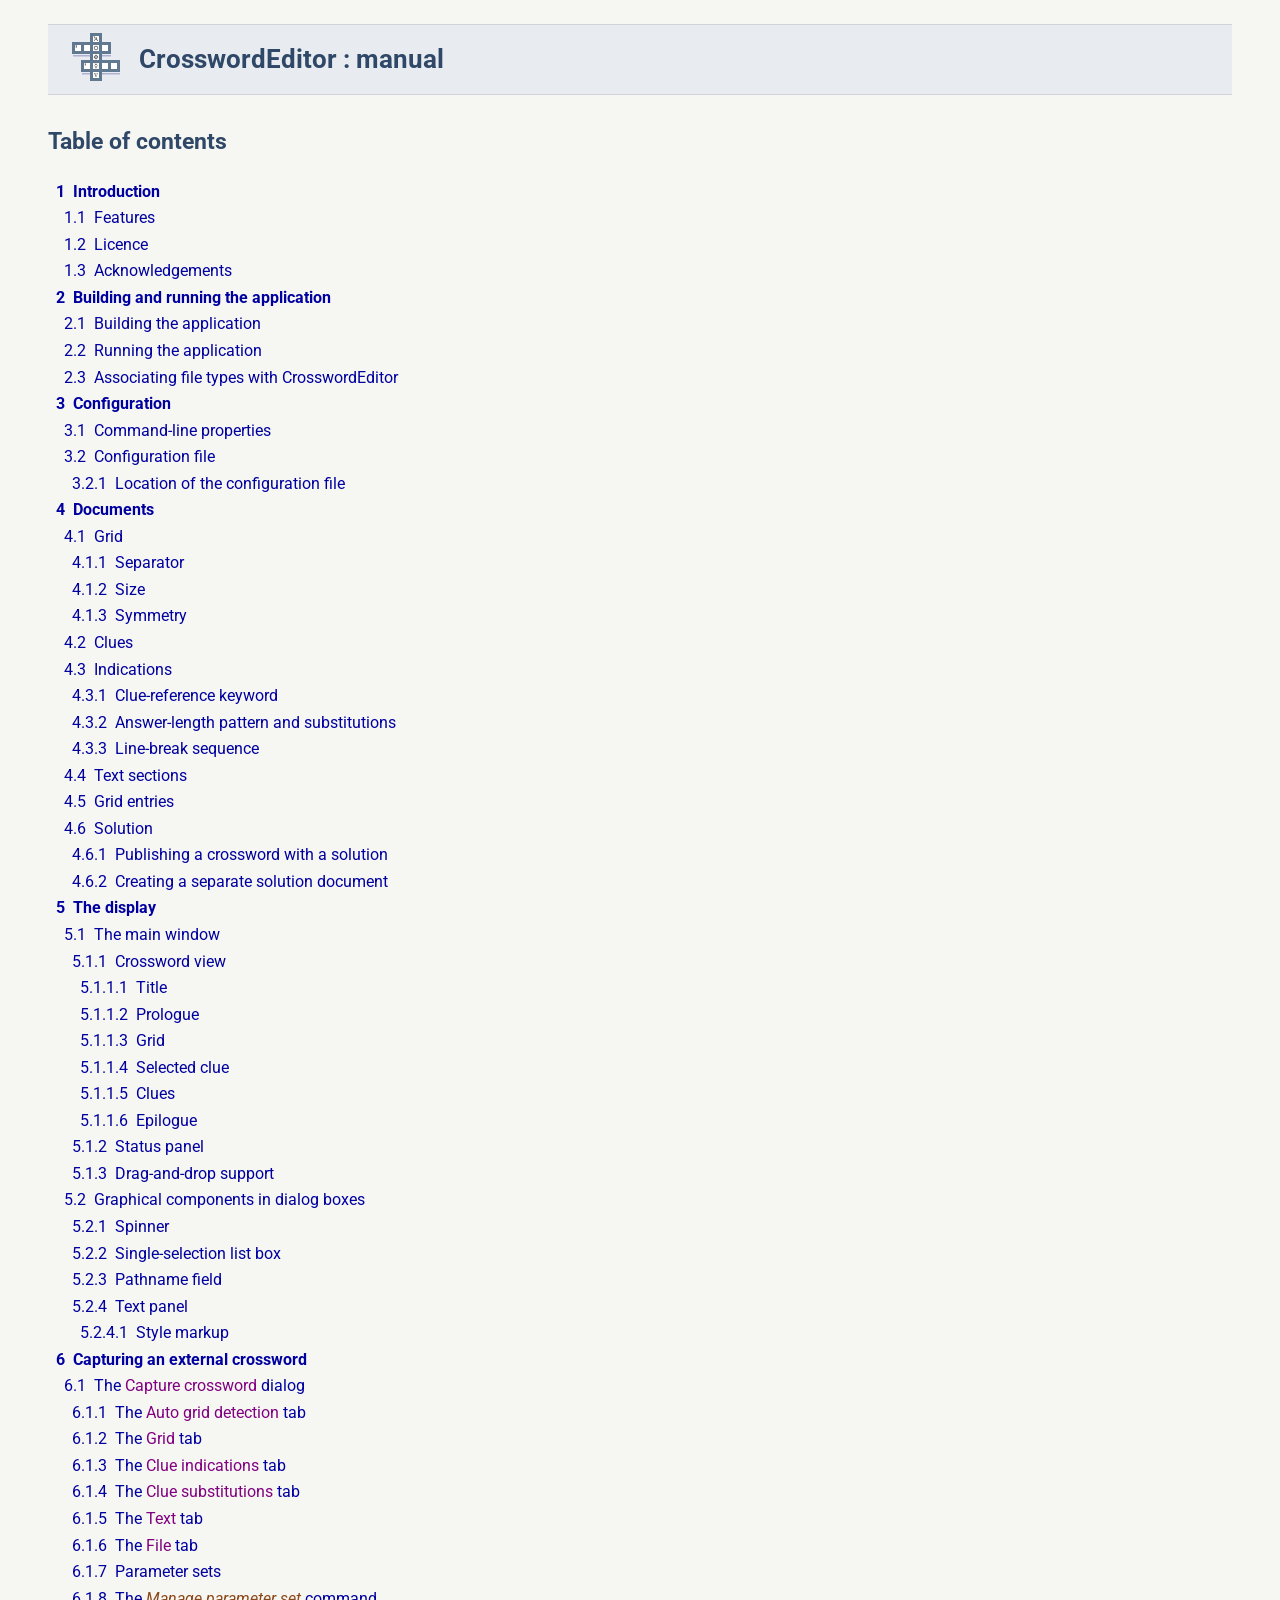
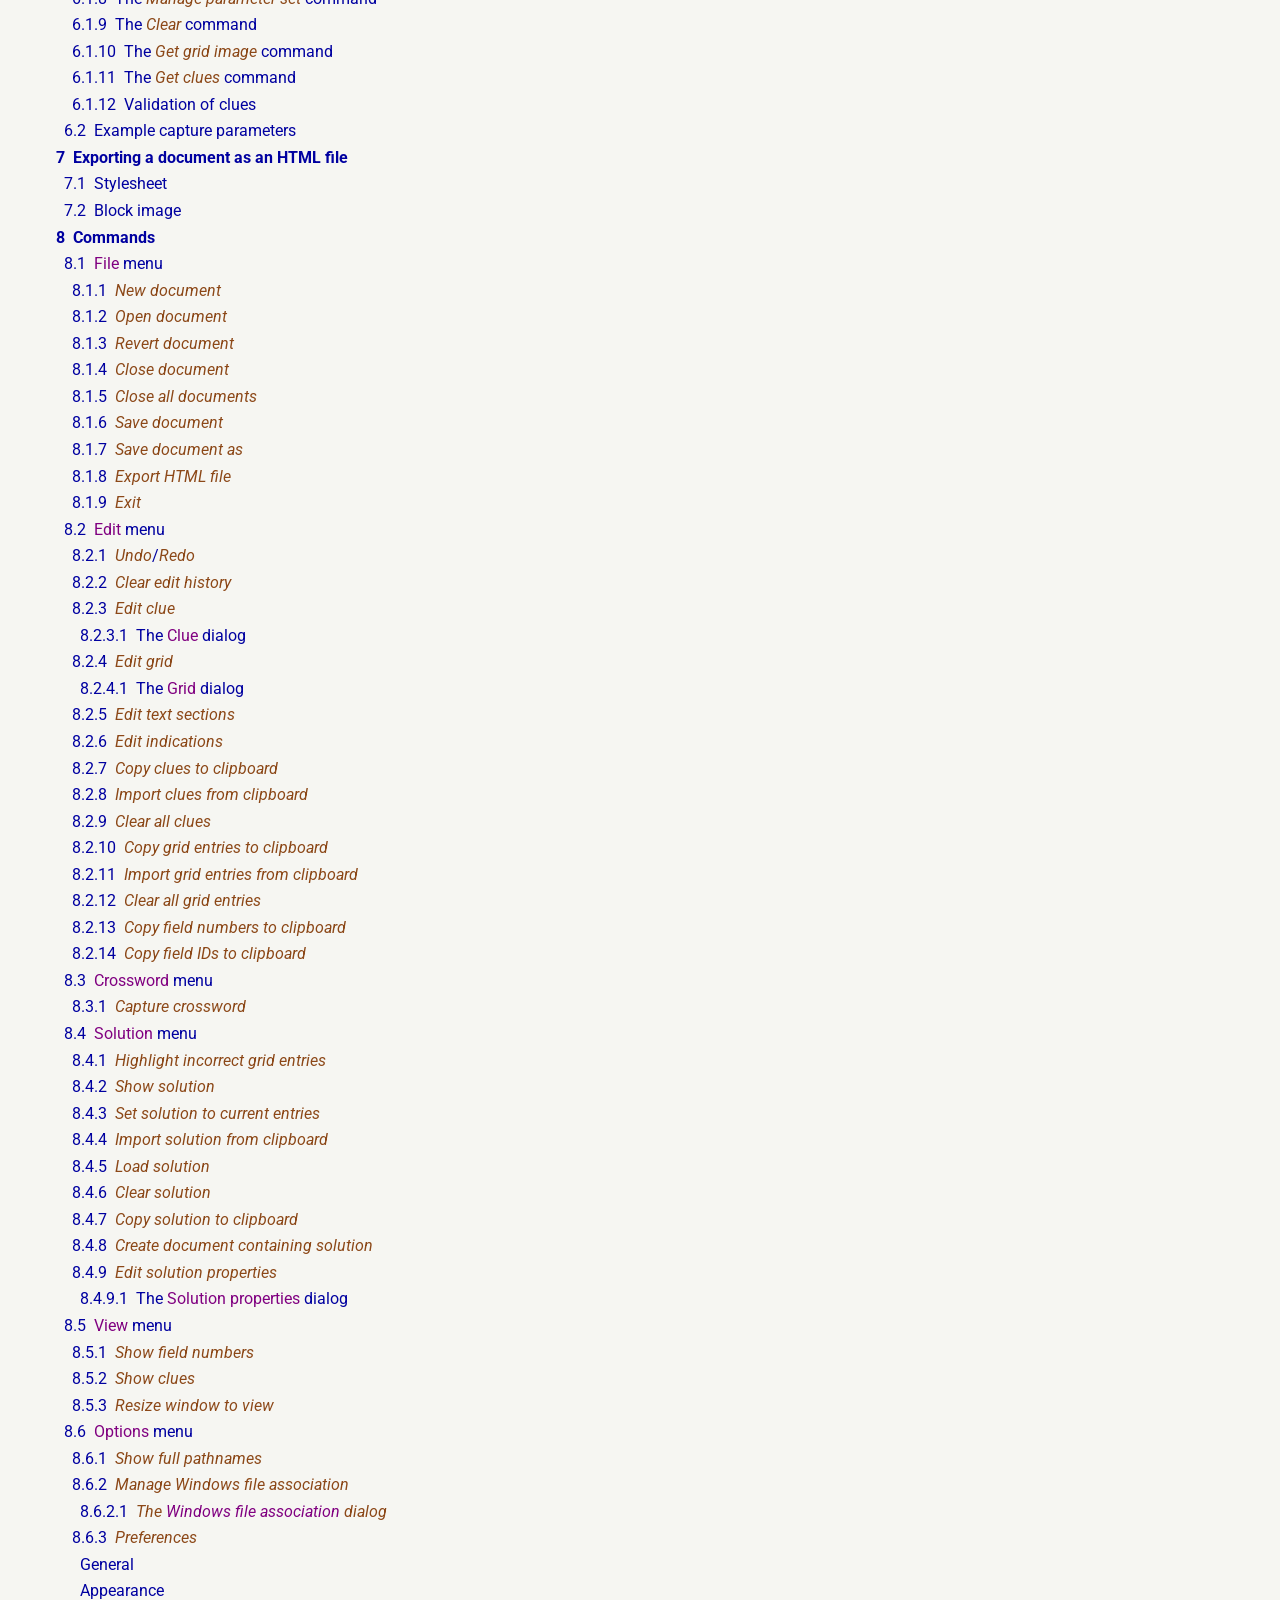
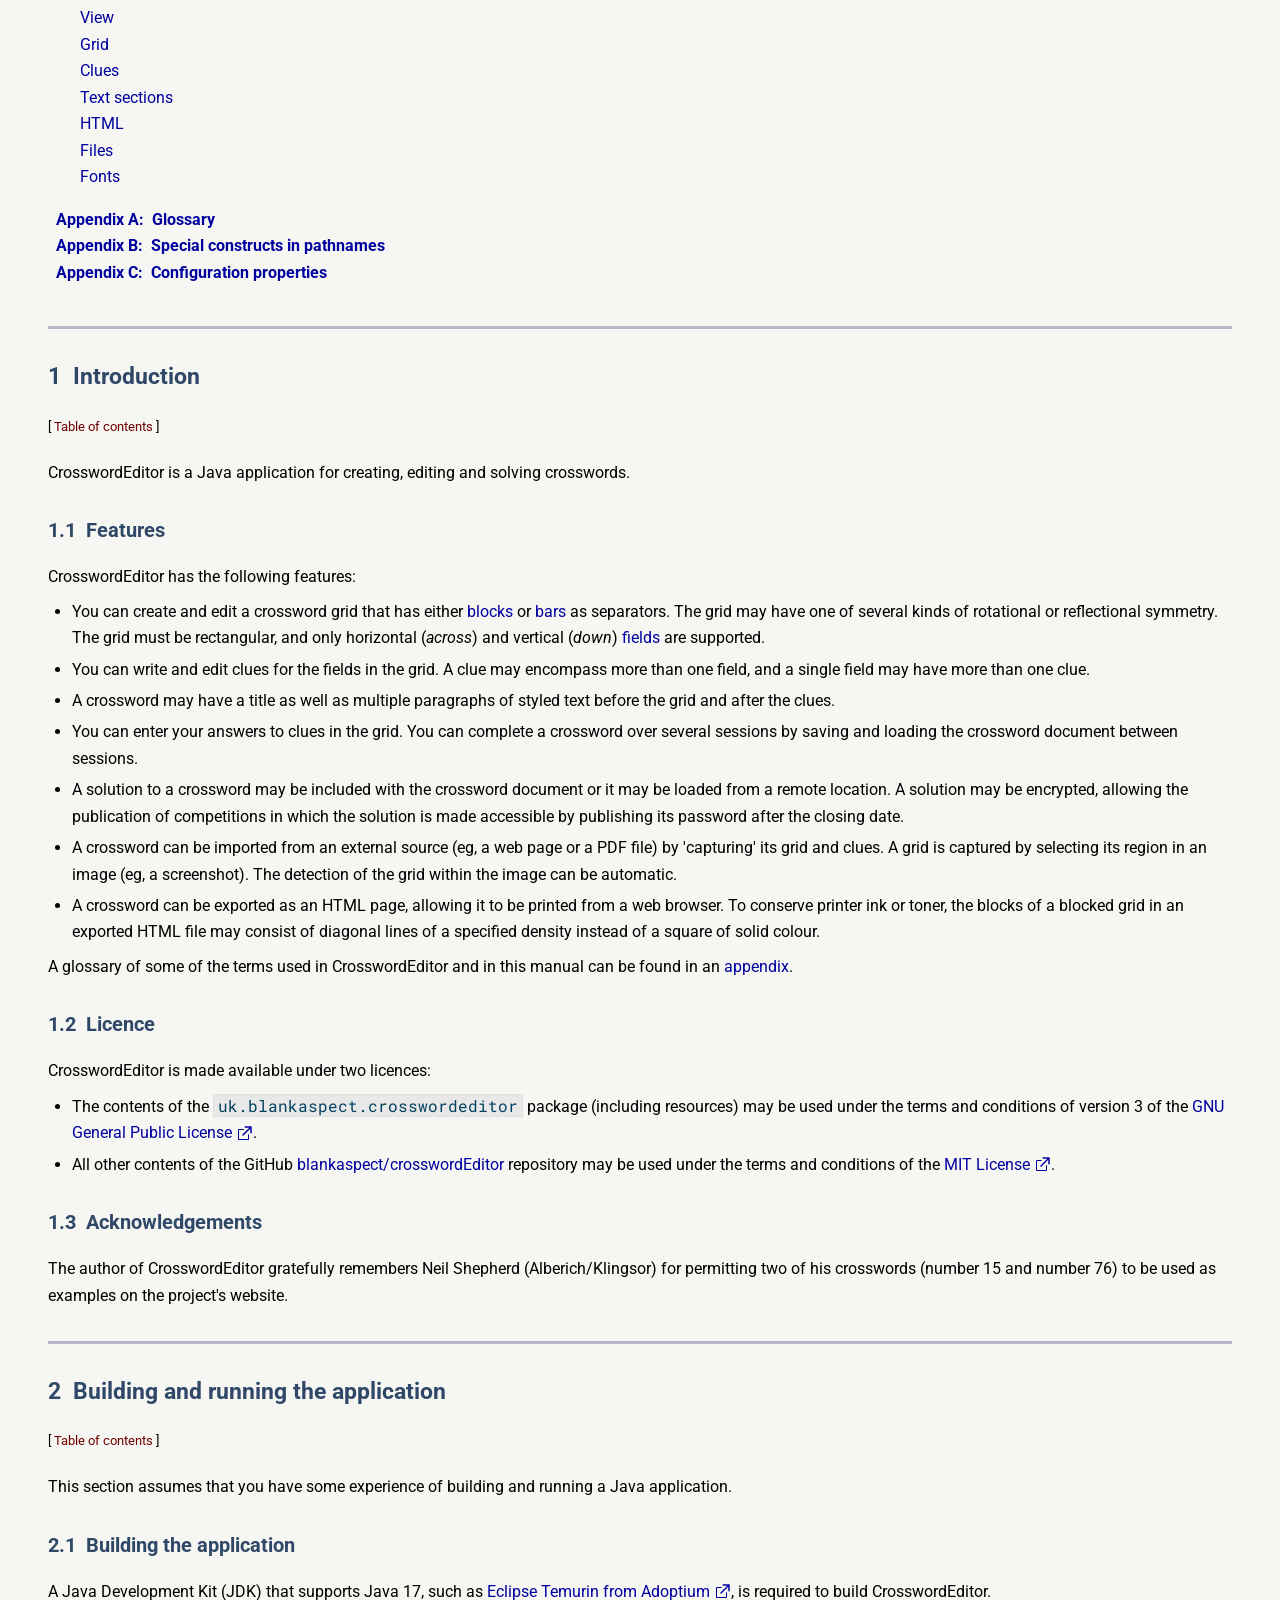
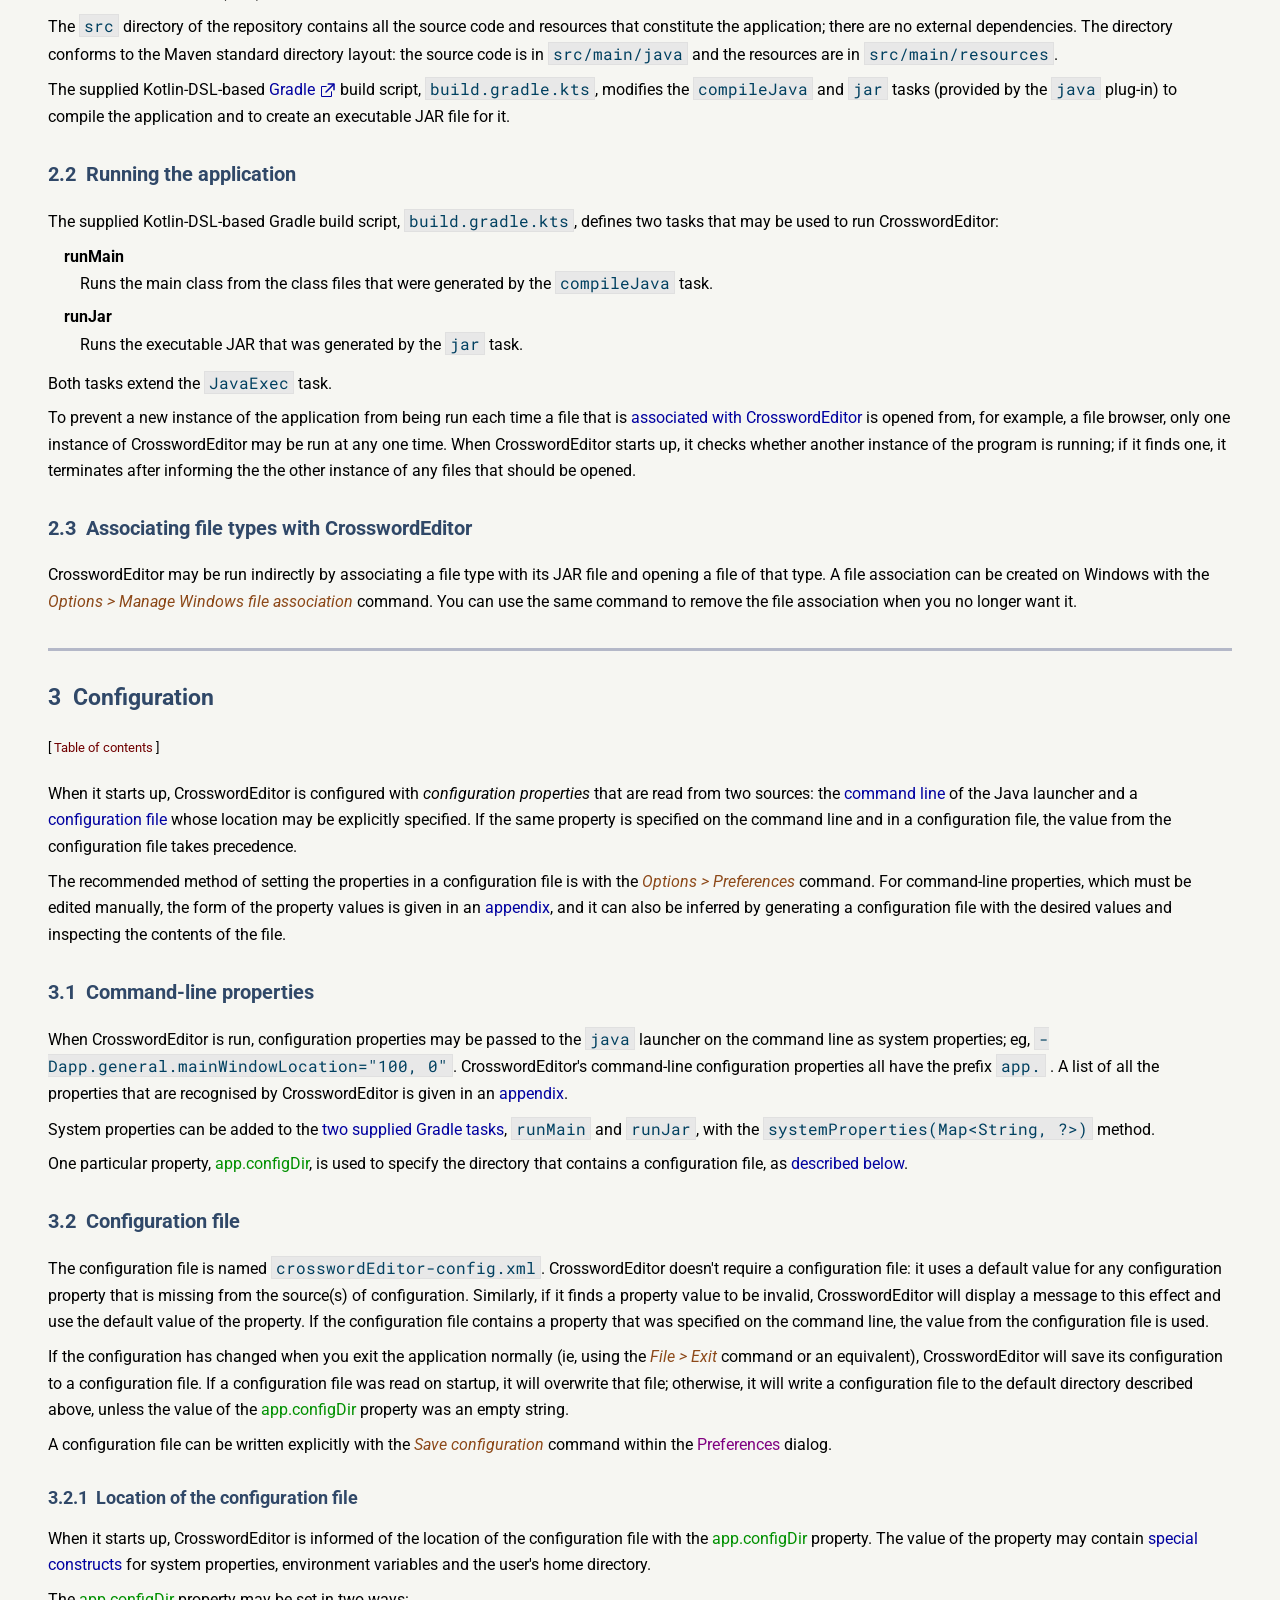
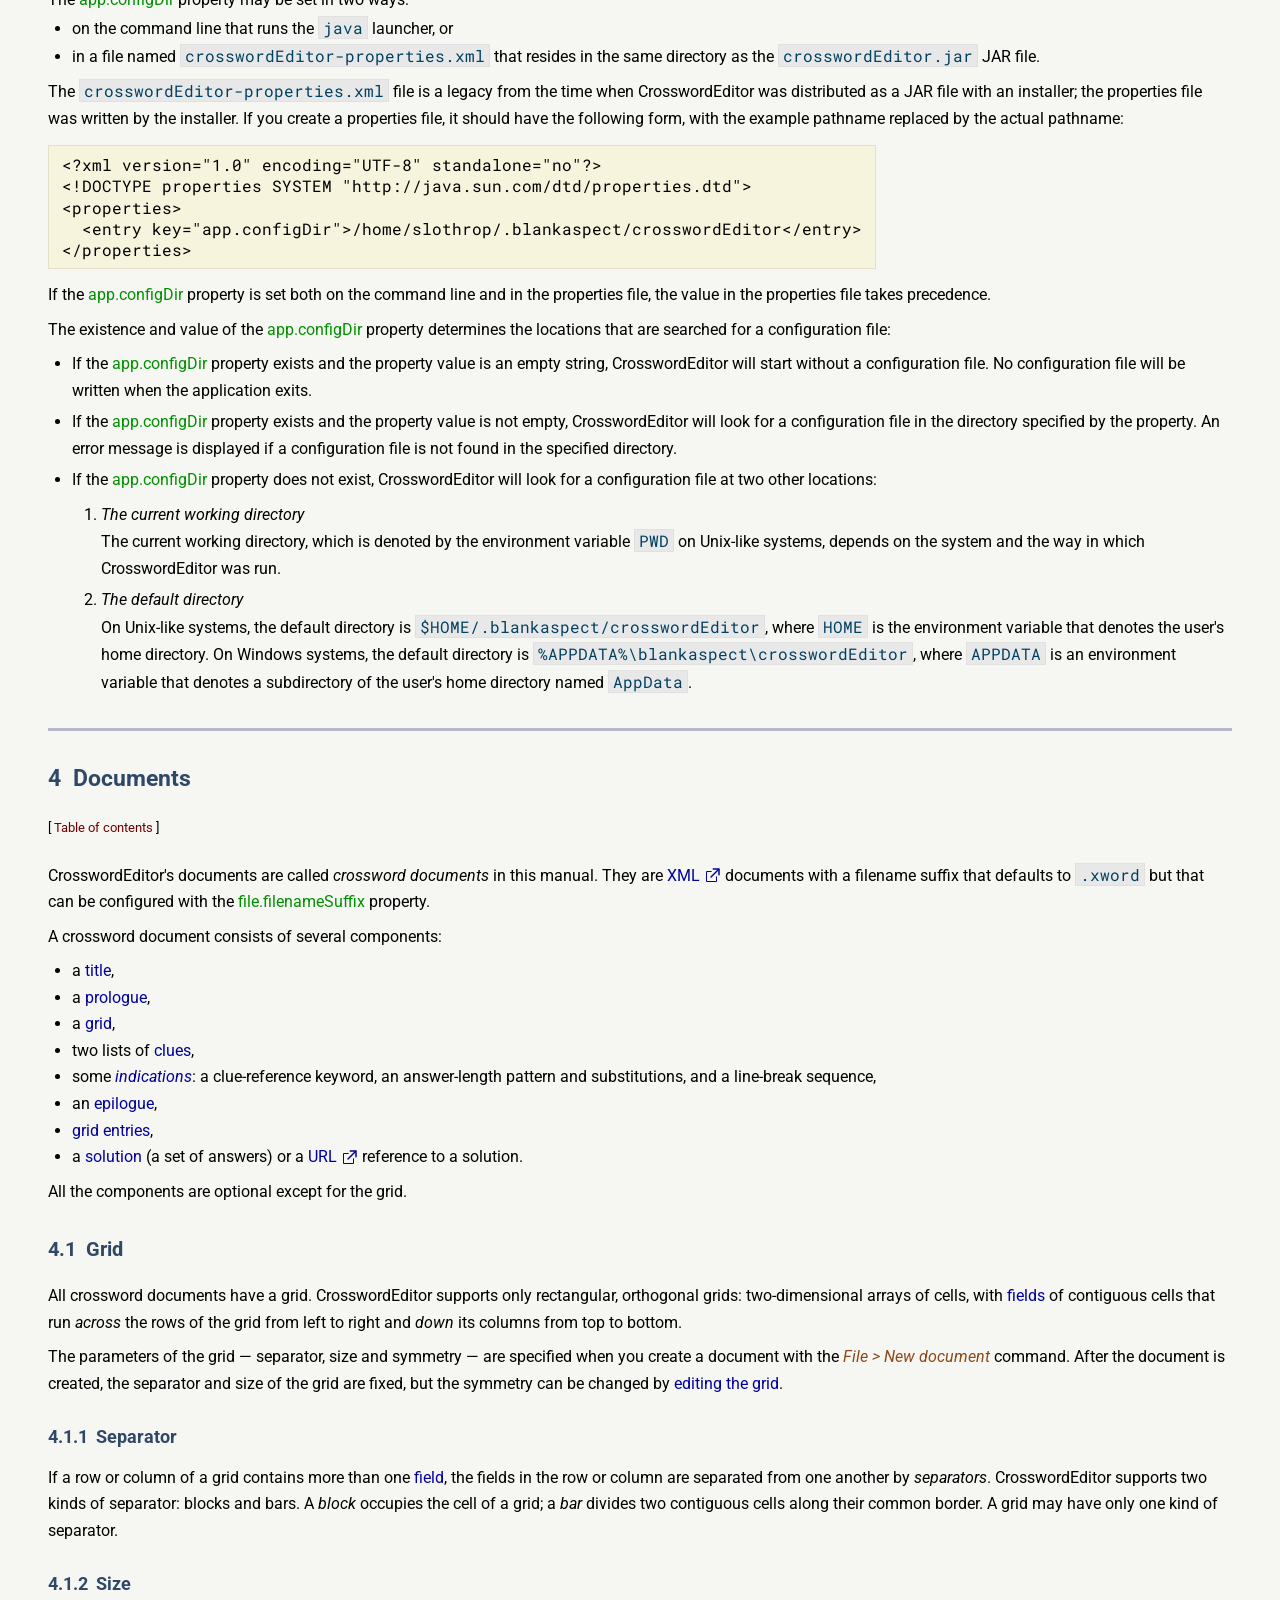
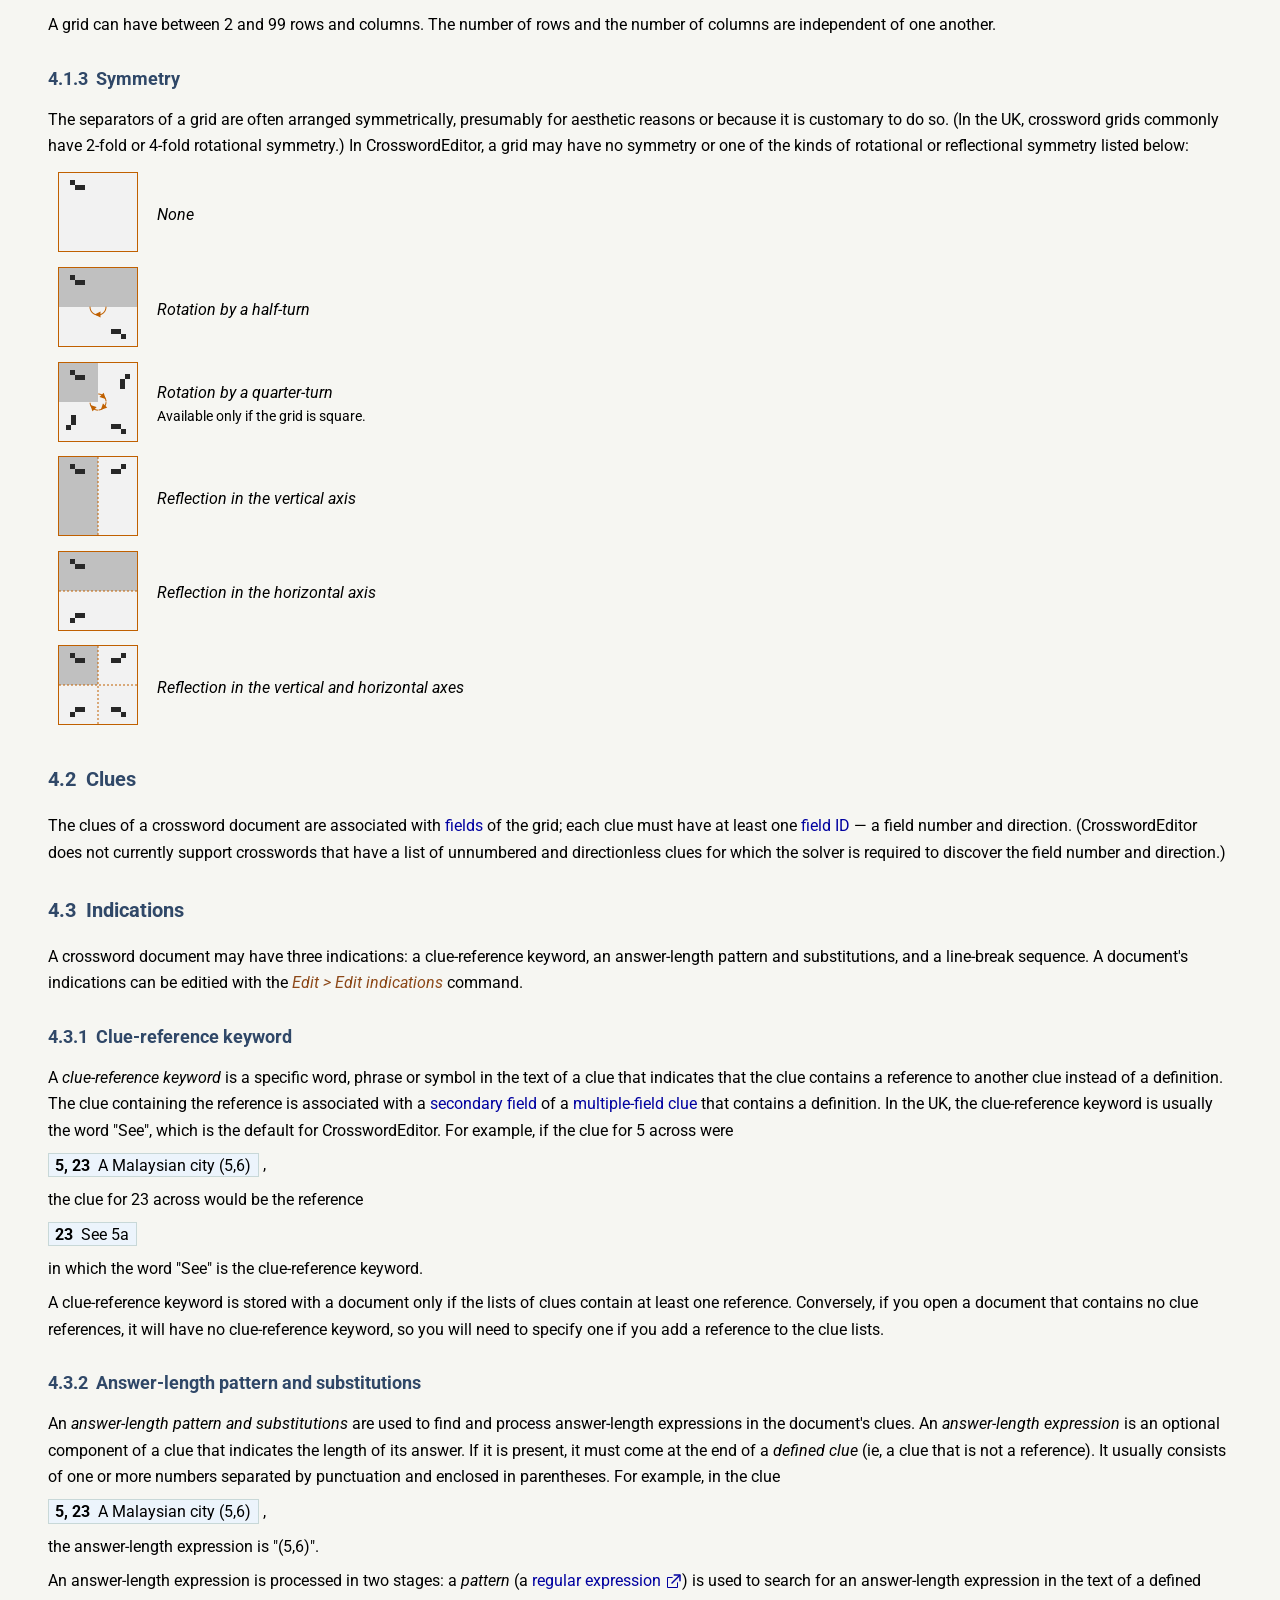
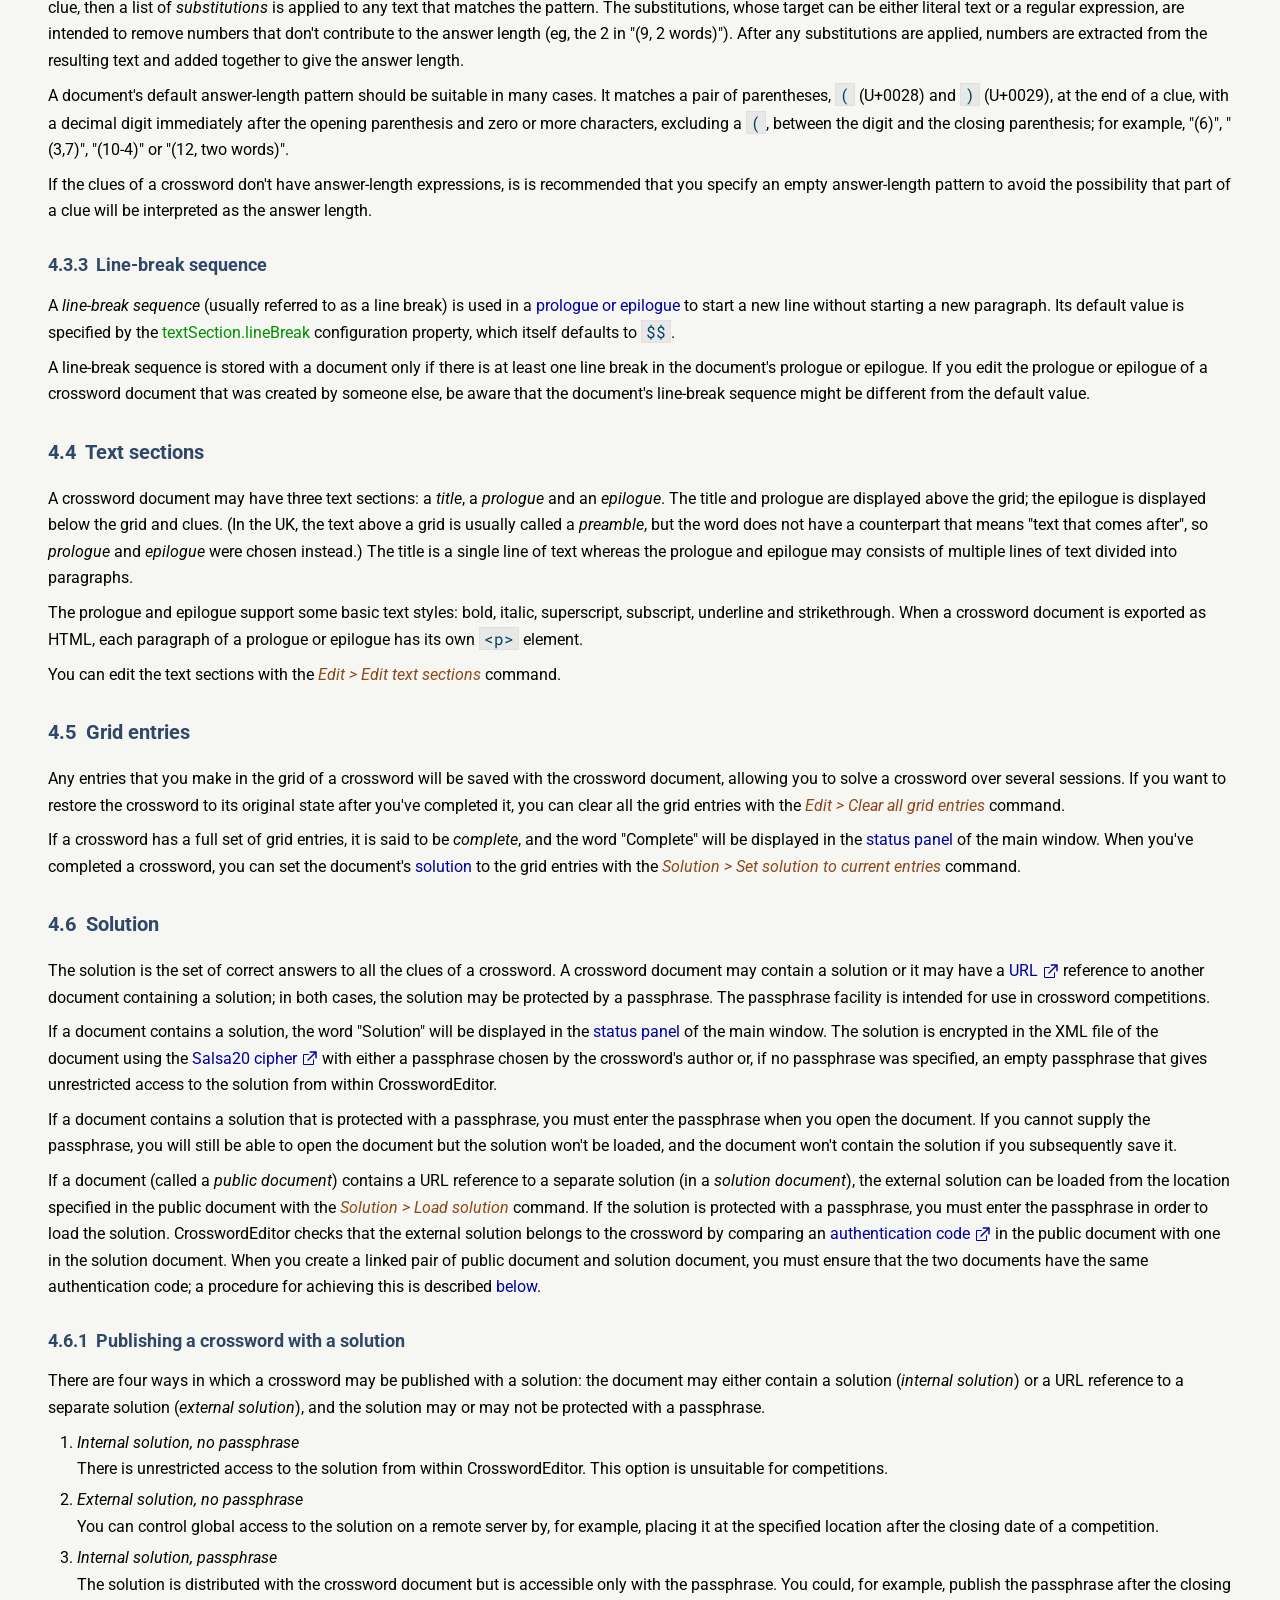
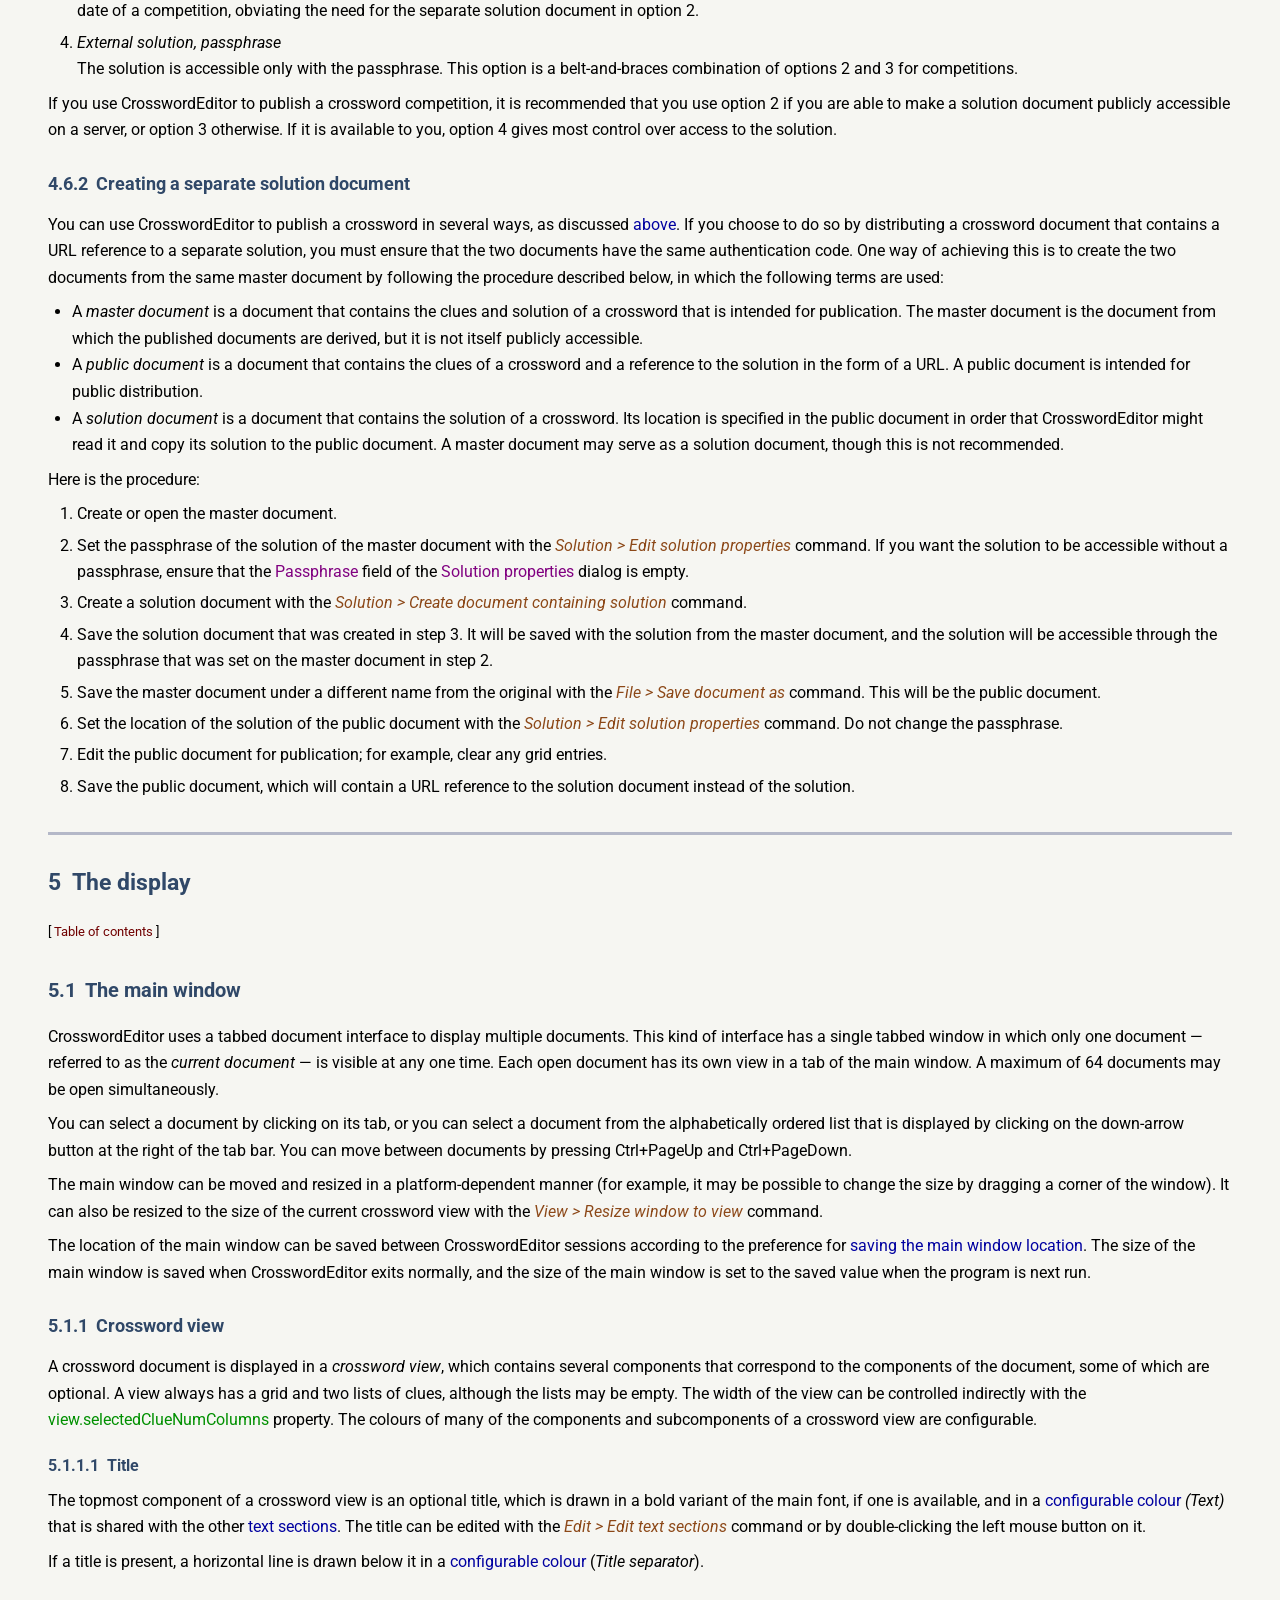
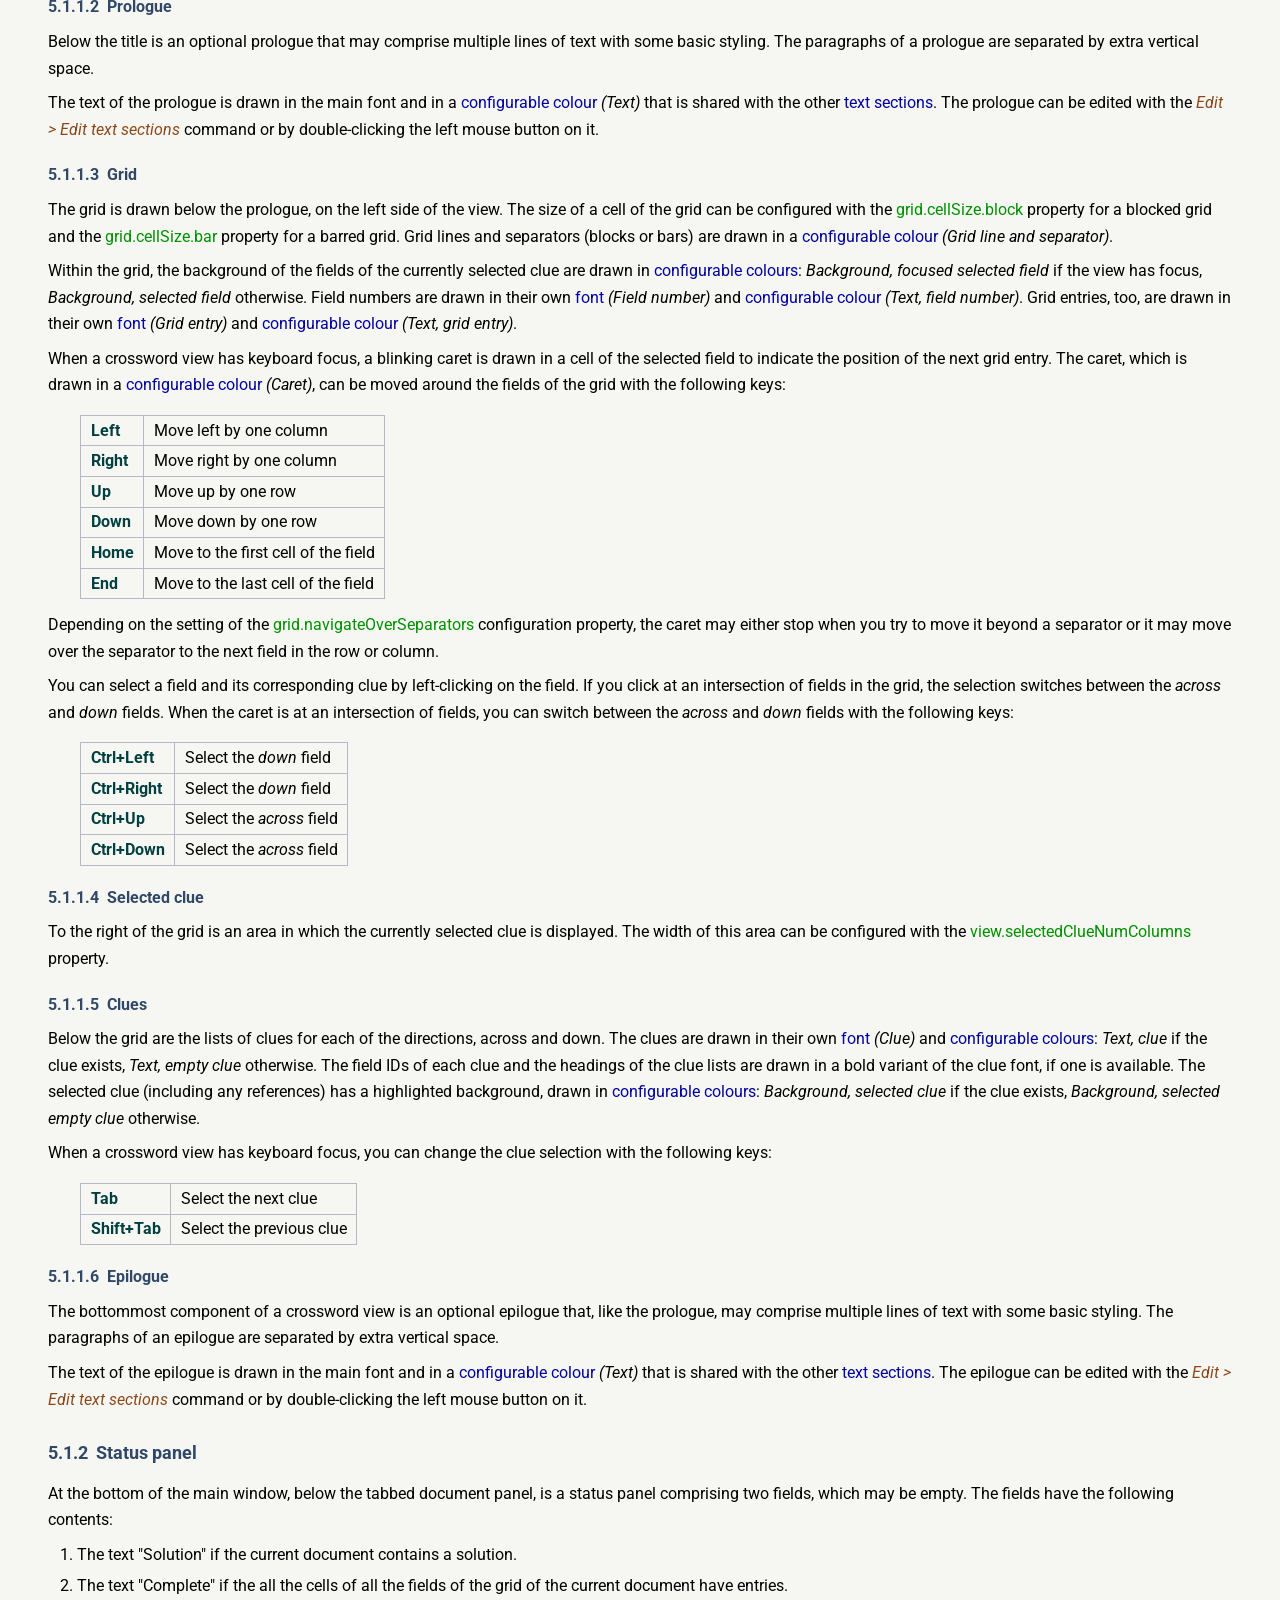
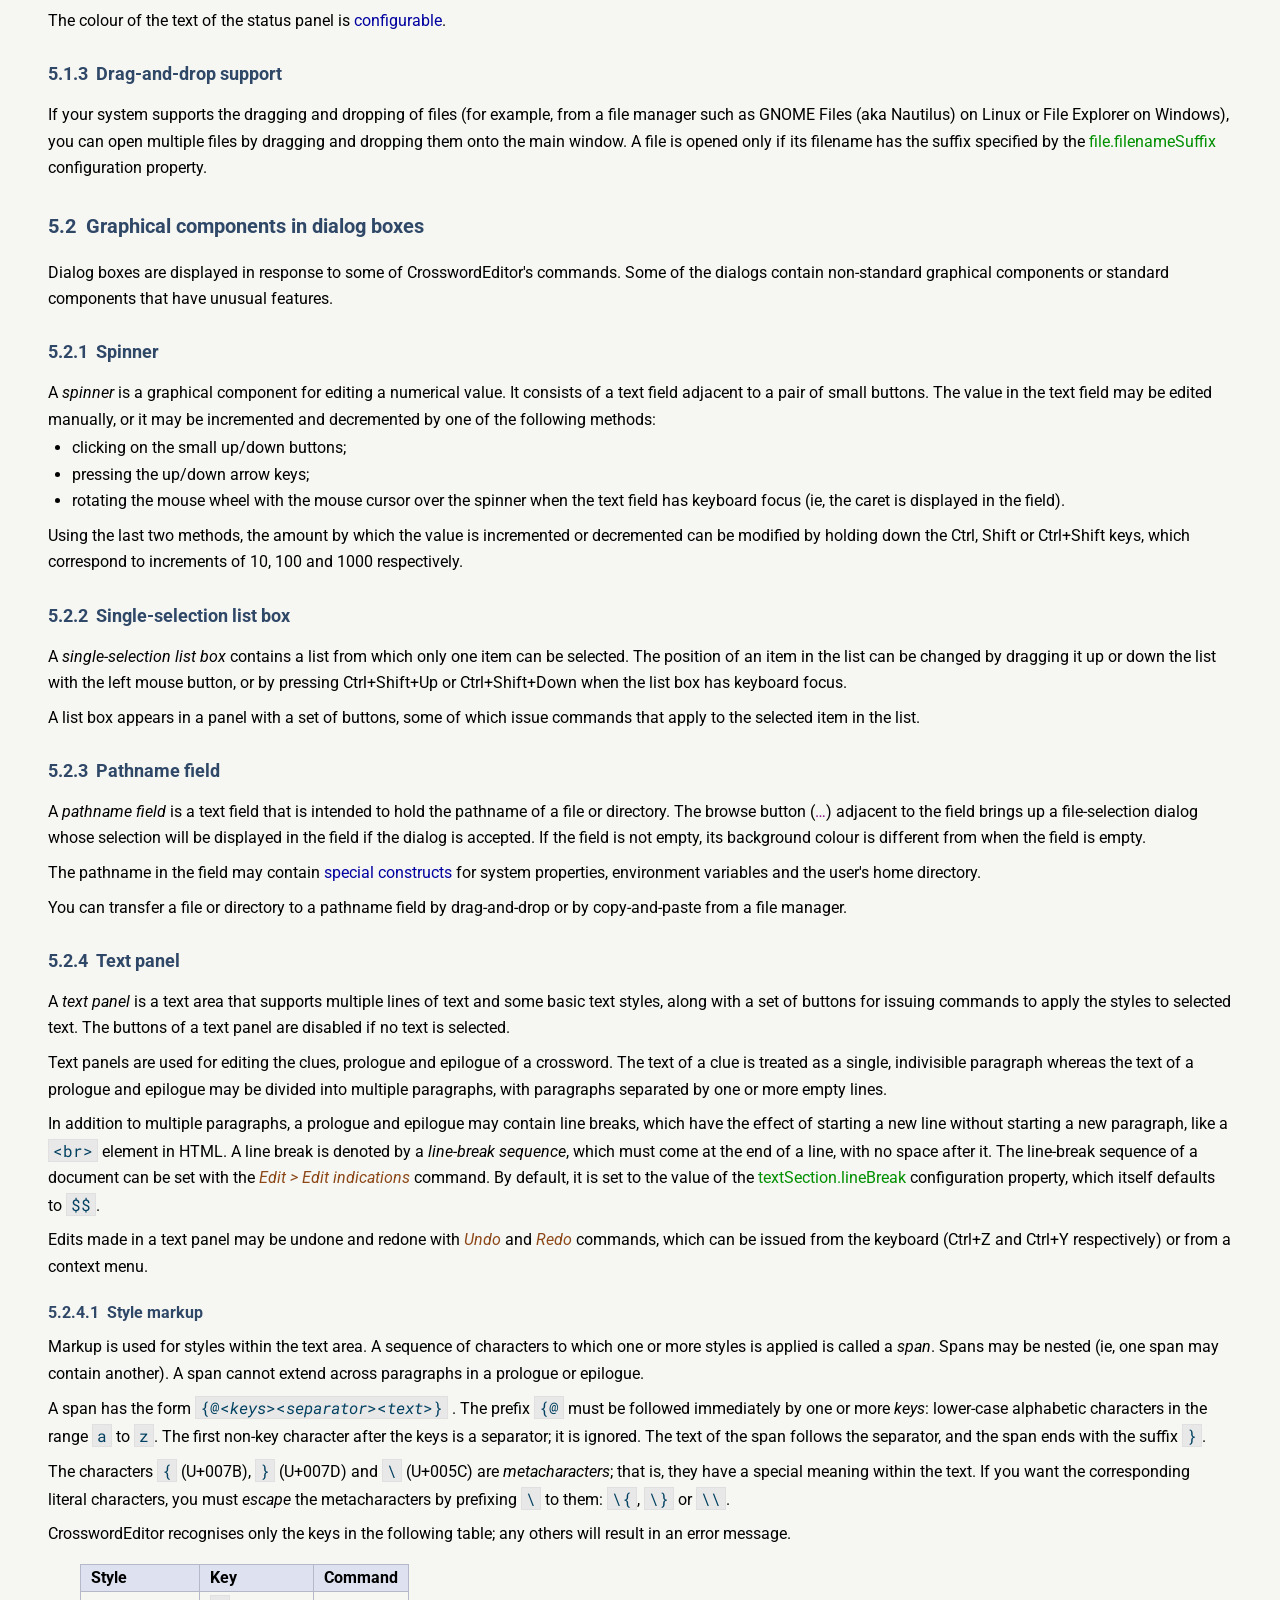
==== commit e80256a5: "Removed a tautology." ====
--- a/docs/manual/manual.html
+++ b/docs/manual/manual.html
@@ -3816,10 +3816,10 @@
 
     <!--=====================================================================================-->
 
-    <!-- Glossary of terms -->
+    <!-- Glossary -->
 
     <div class="section">
-      <h2 id="sectionA">Appendix A:&nbsp; Glossary of terms</h2>
+      <h2 id="sectionA">Appendix A:&nbsp; Glossary</h2>
       <p class="tocLink">
         [ <a href="#toc">Table of contents</a> ]
       </p>
@@ -4764,7 +4764,7 @@
     <div id="lastModified">
       <div>
         <div>
-          Last modified: 2026-04-19
+          Last modified: 2026-05-12
         </div>
         <div class="image">
           <a class="hideHover" href="http://validator.w3.org/check?uri=referer">
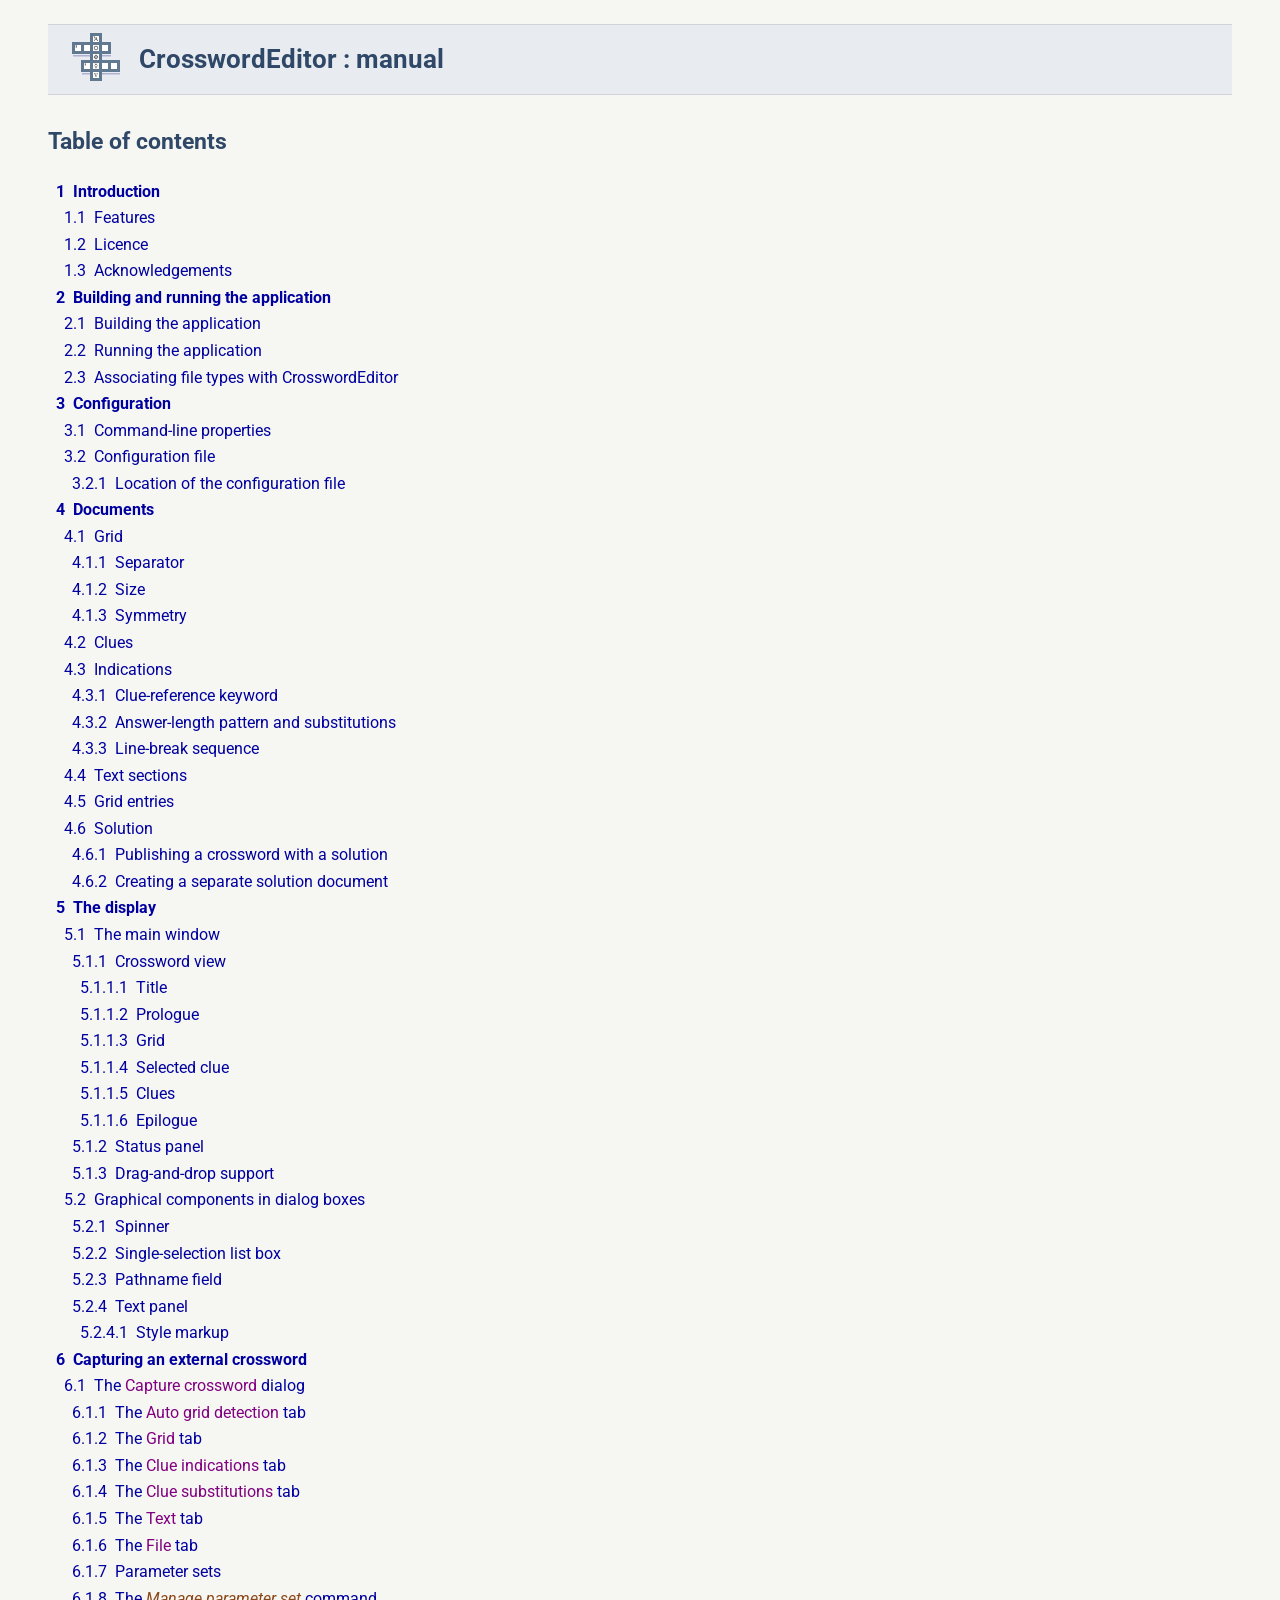
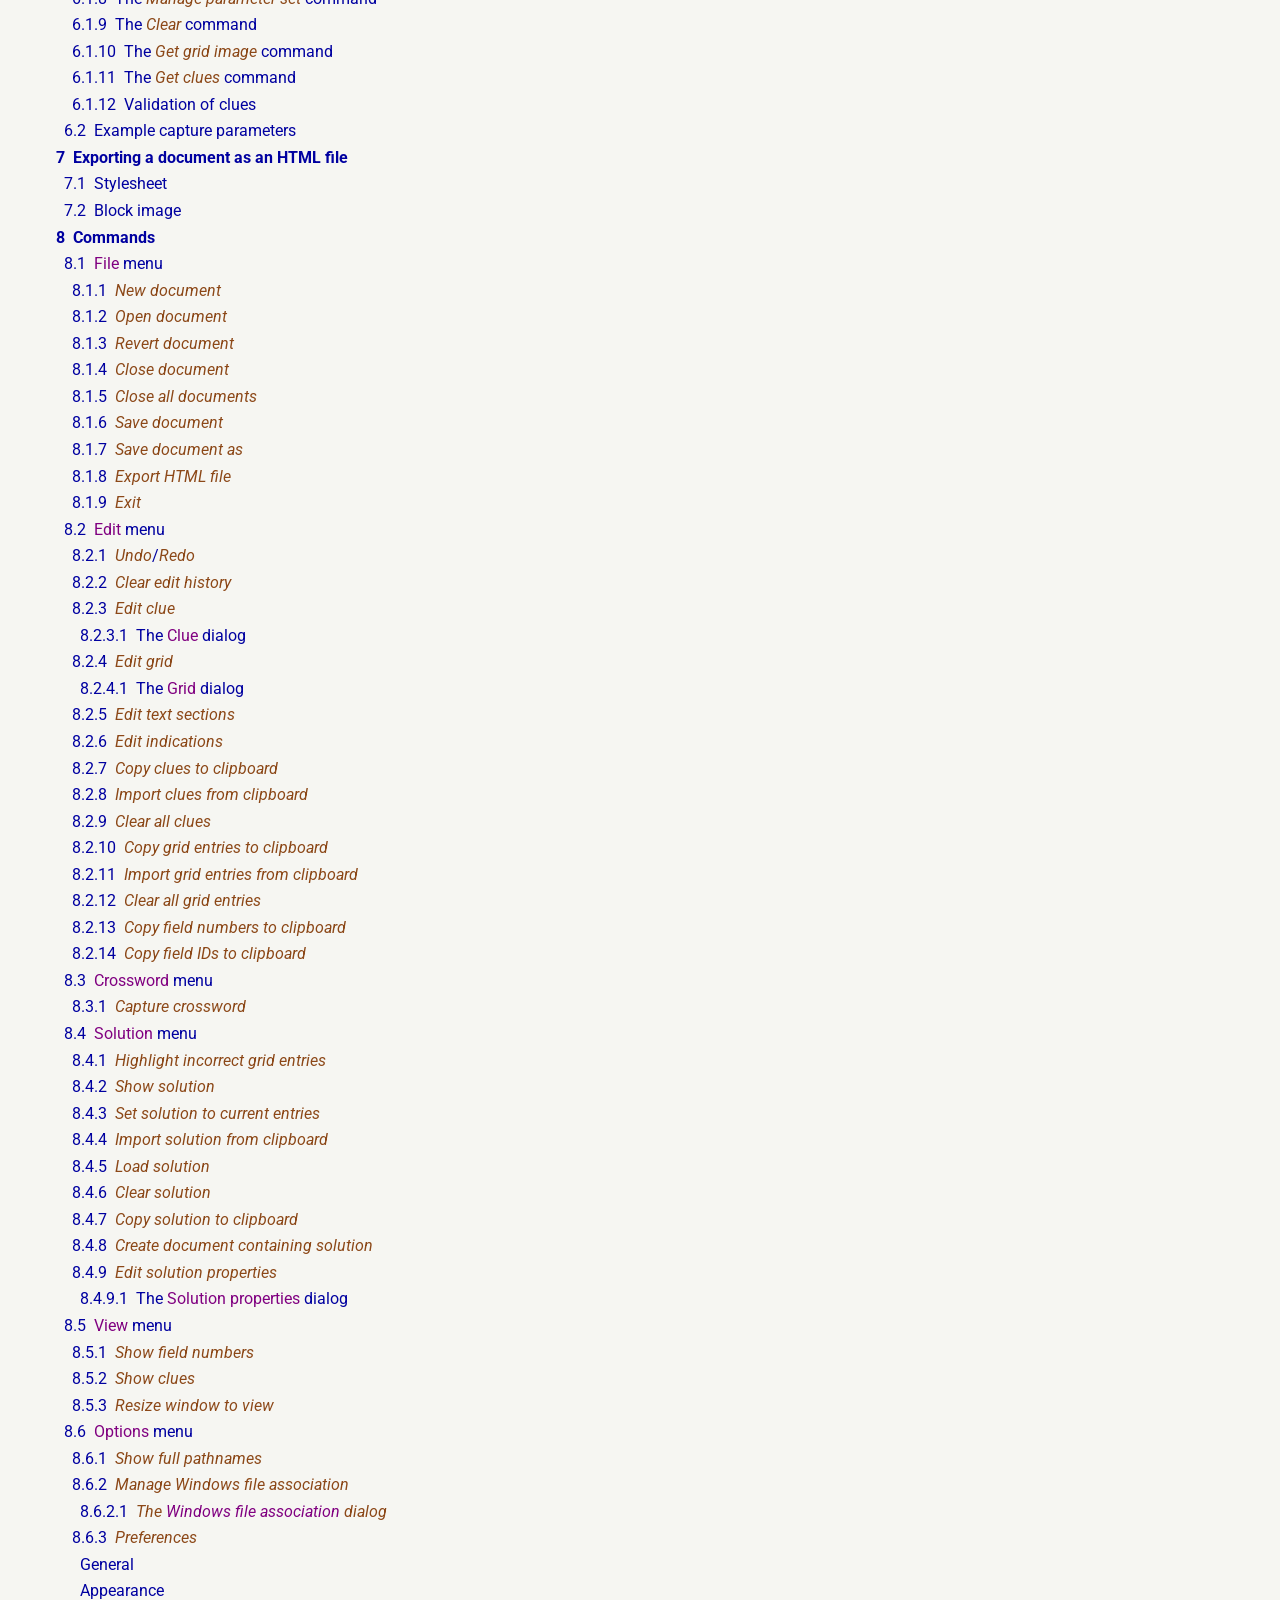
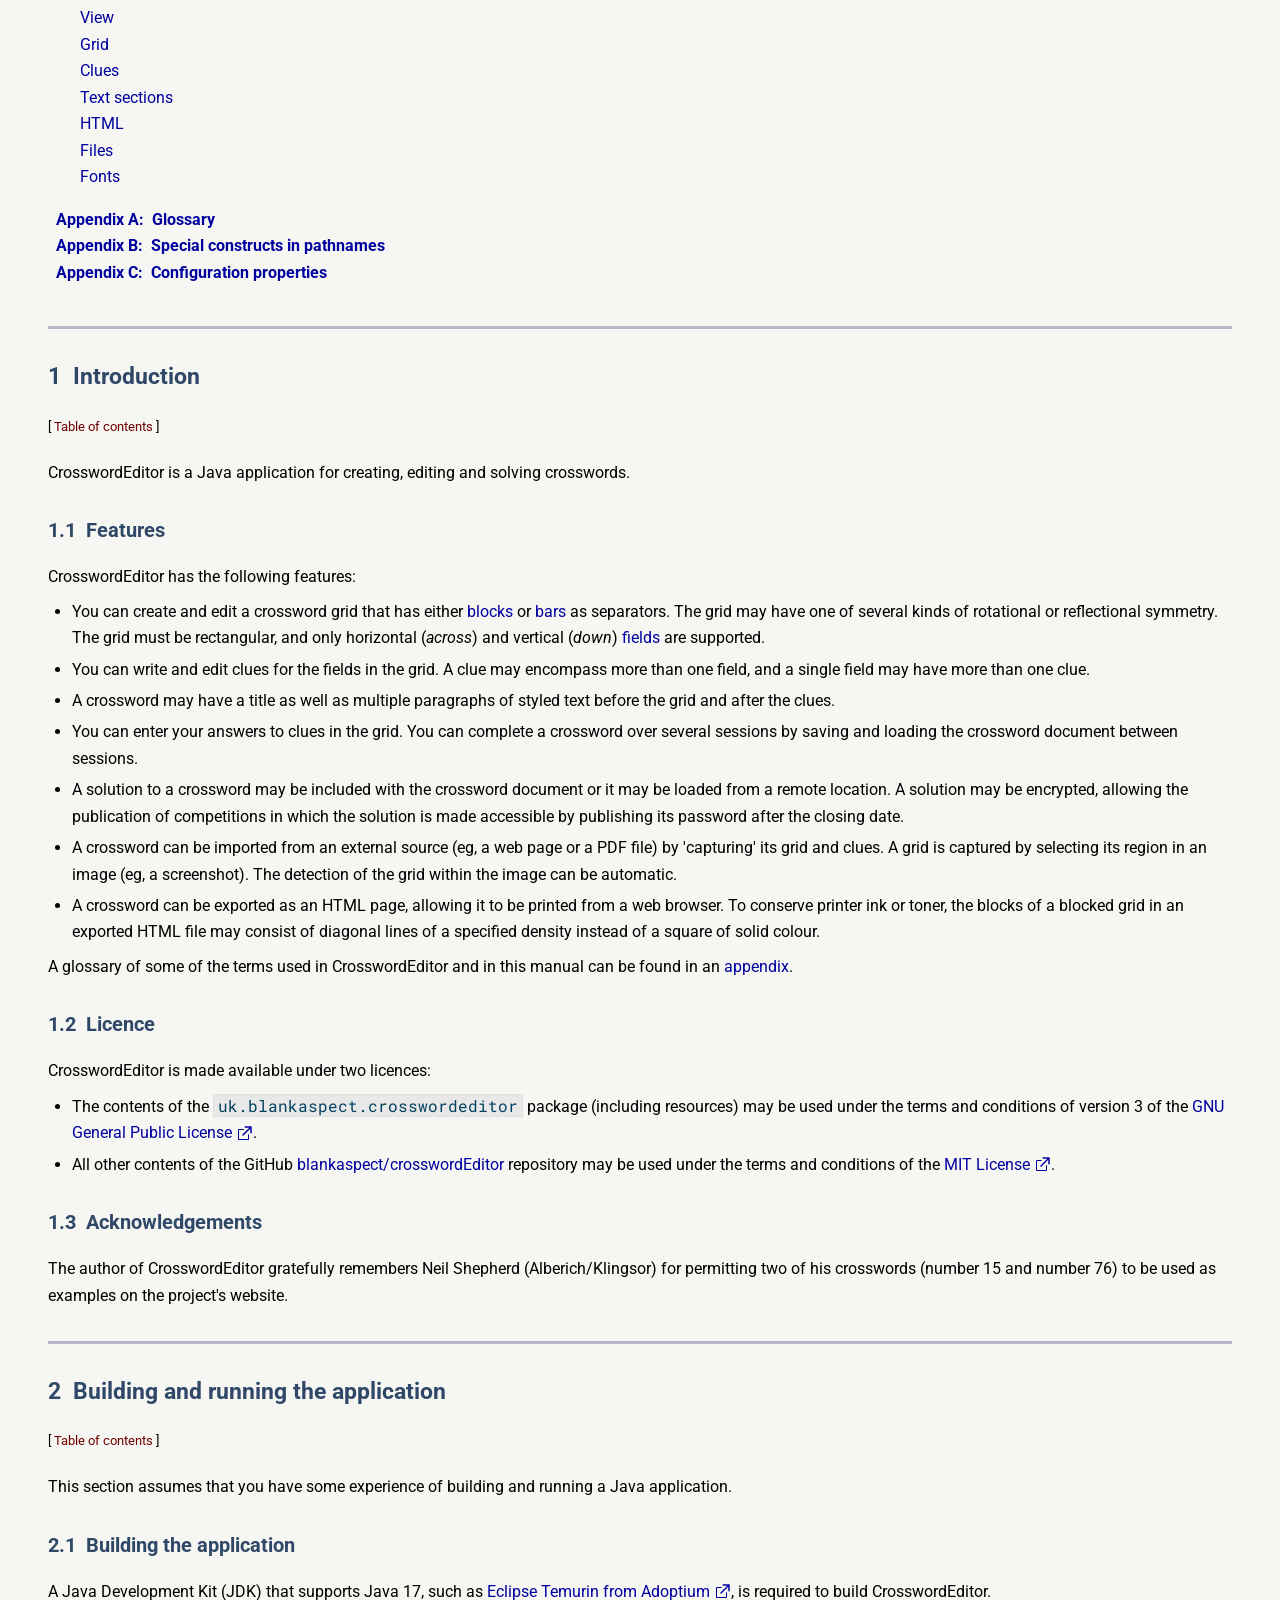
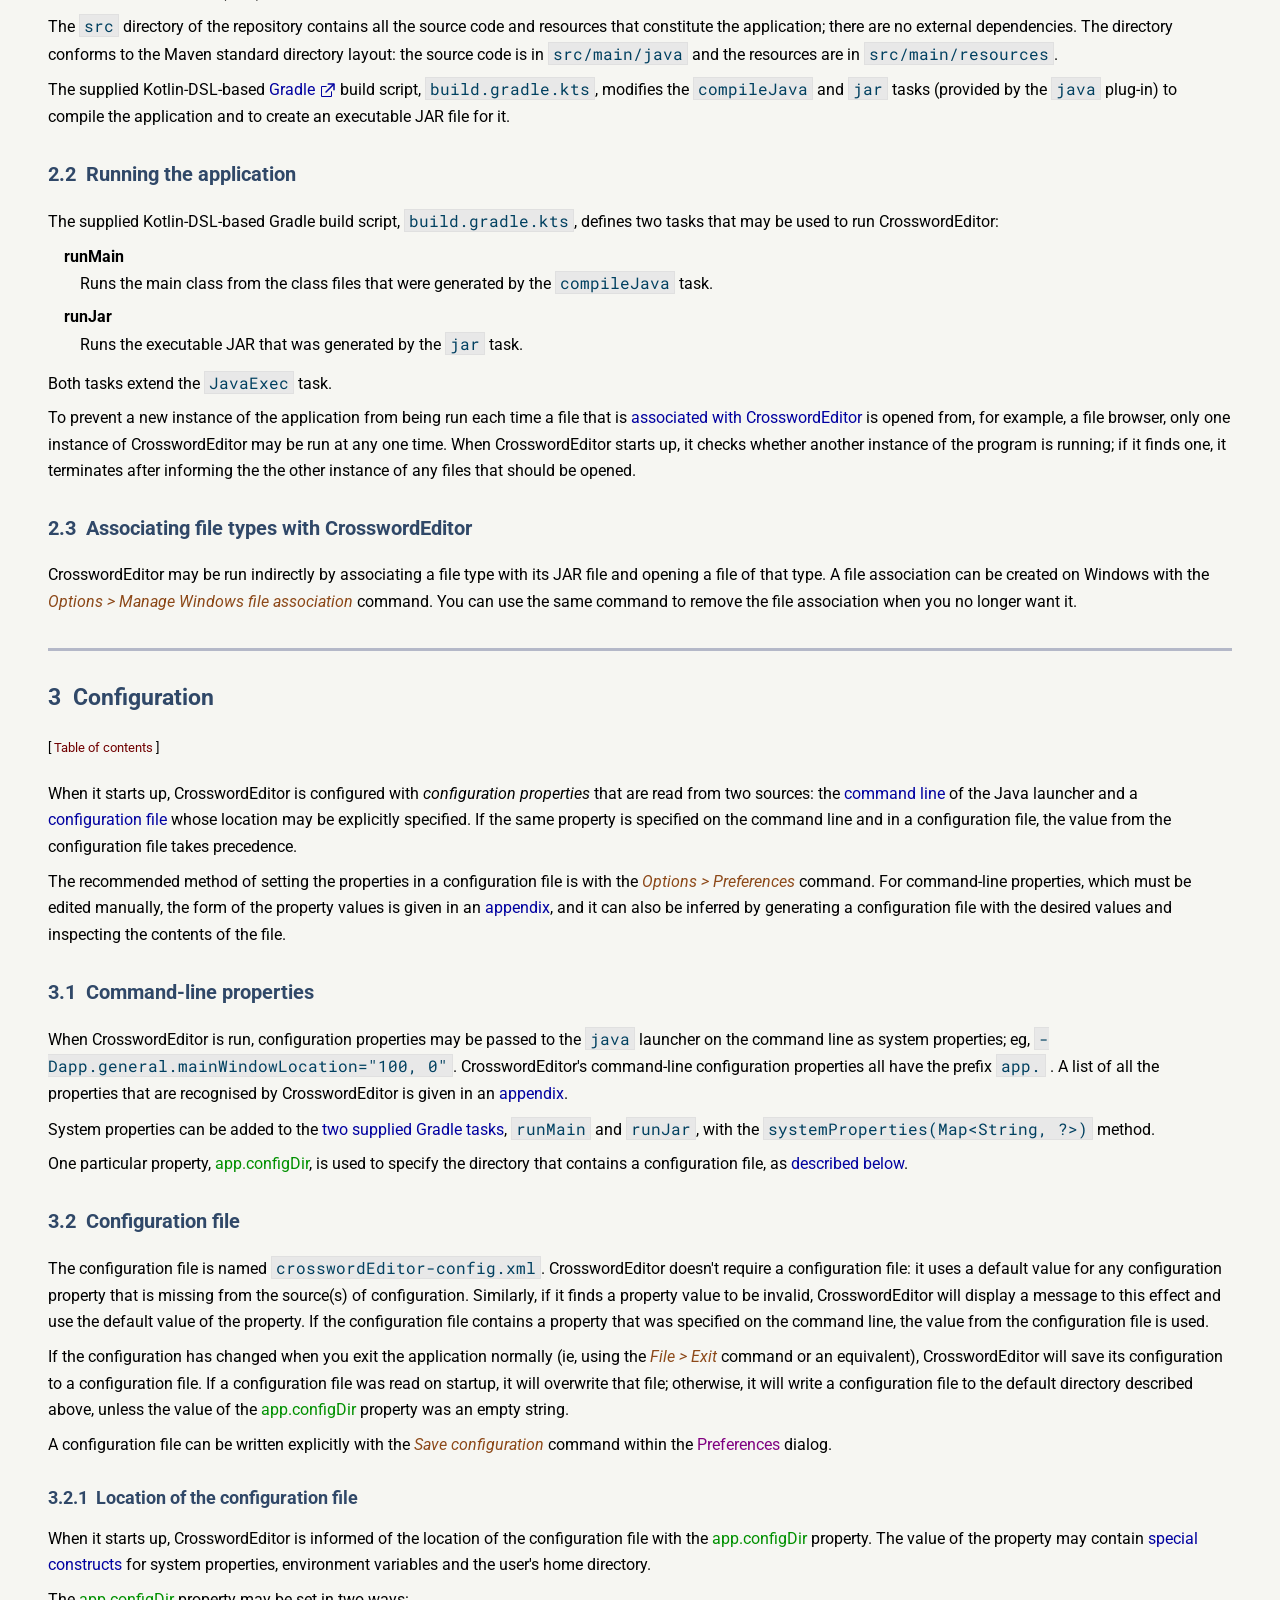
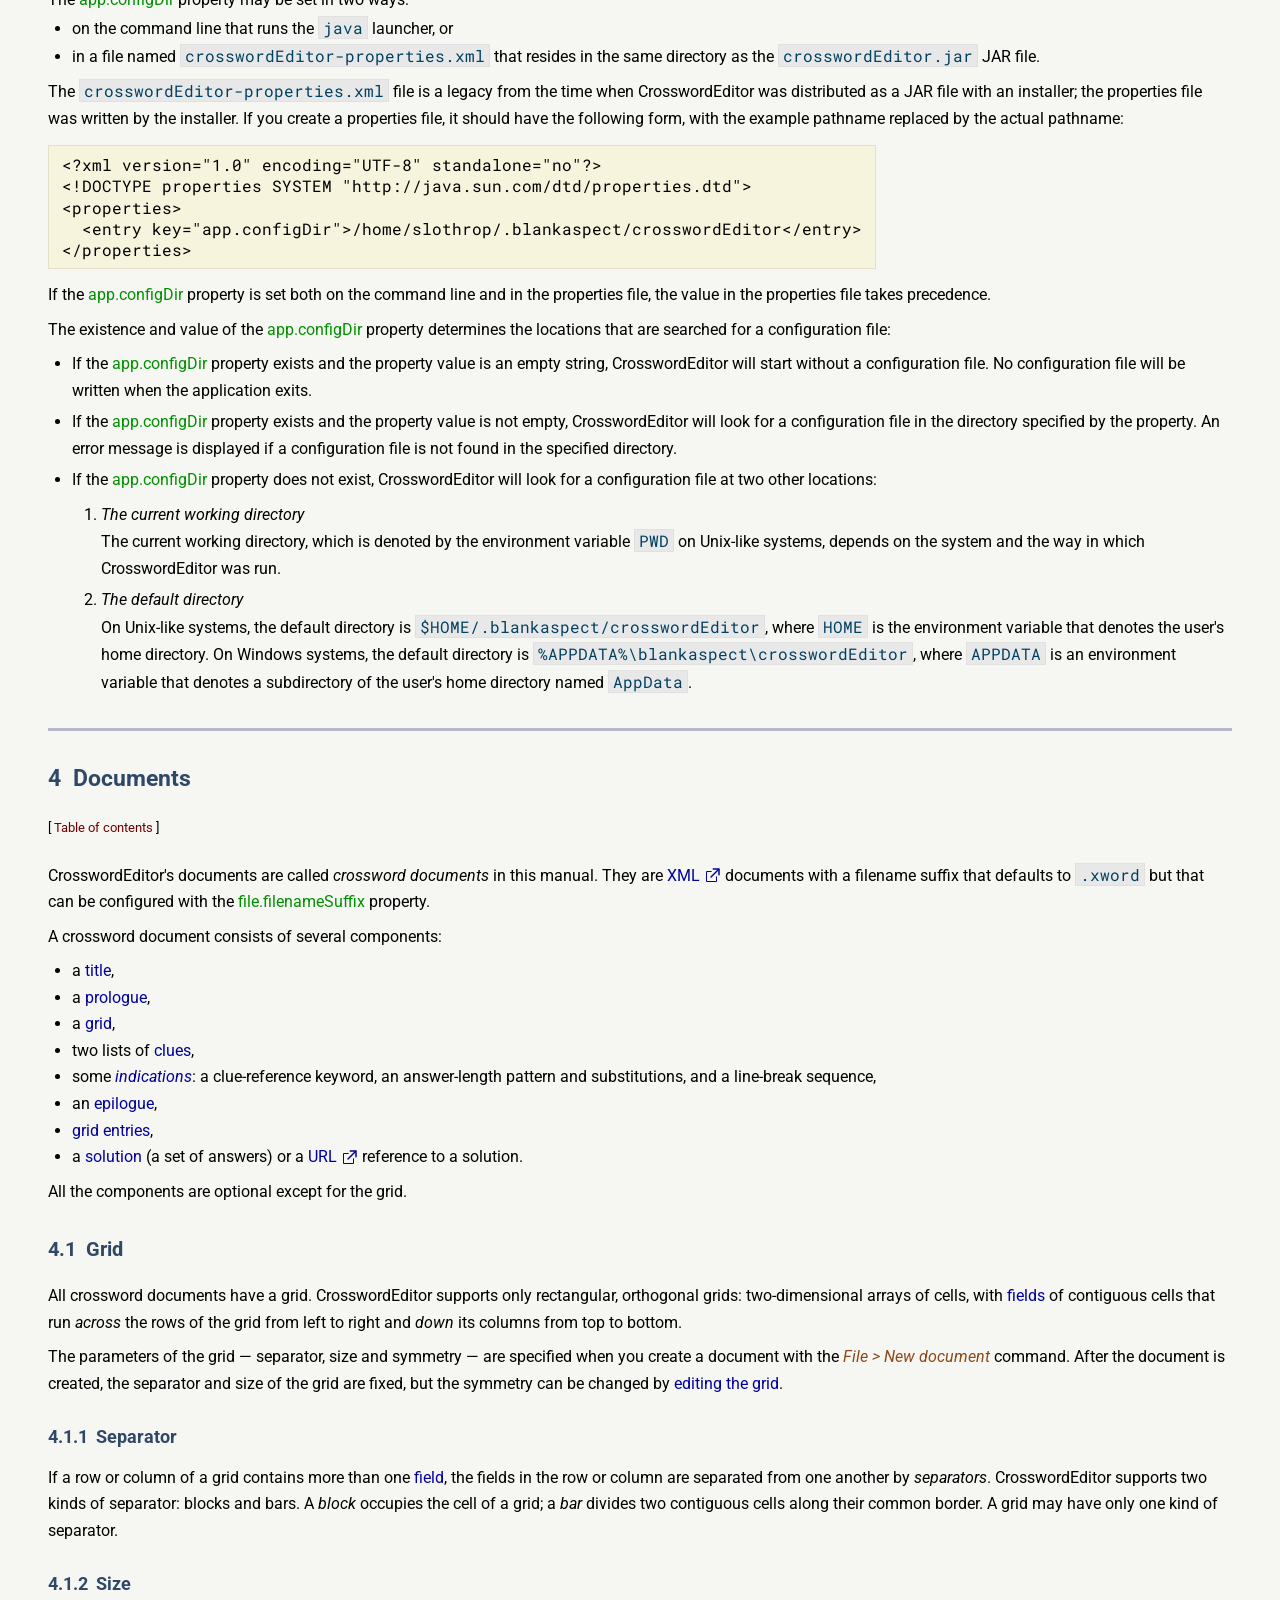
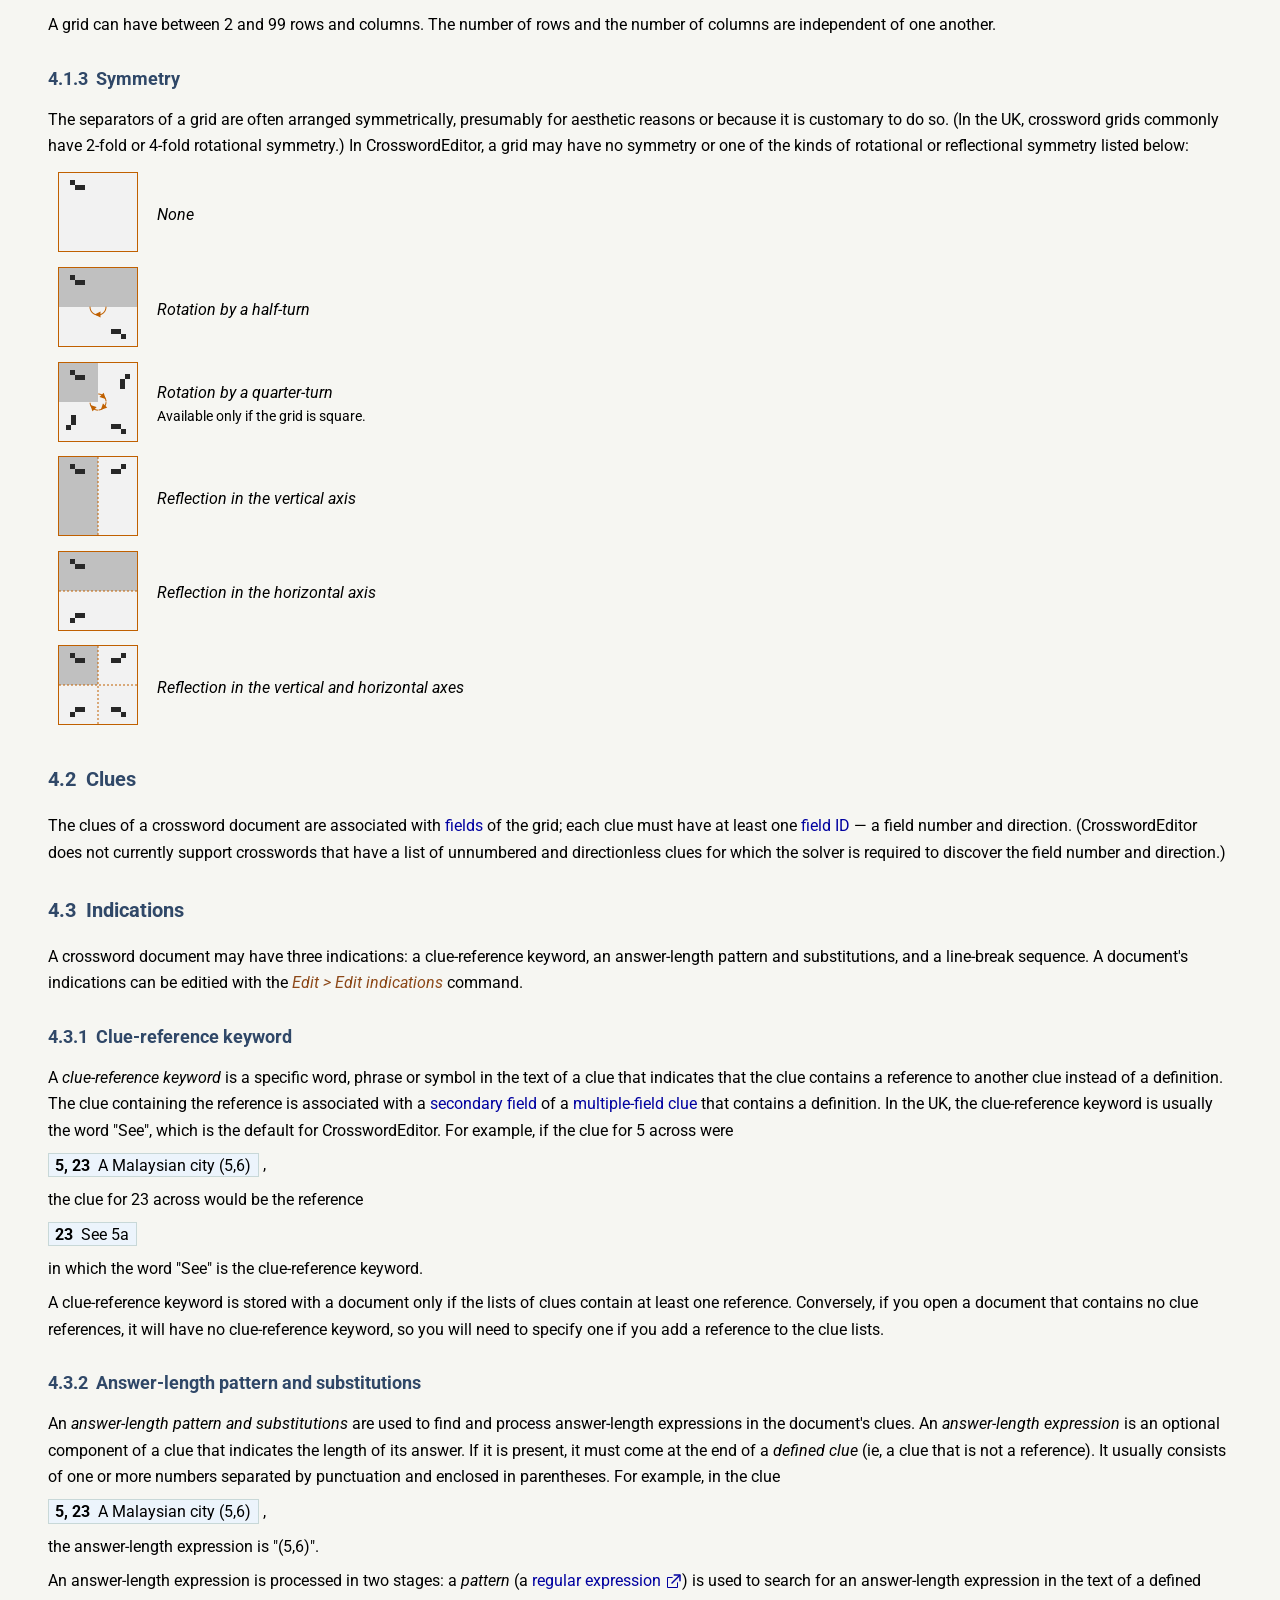
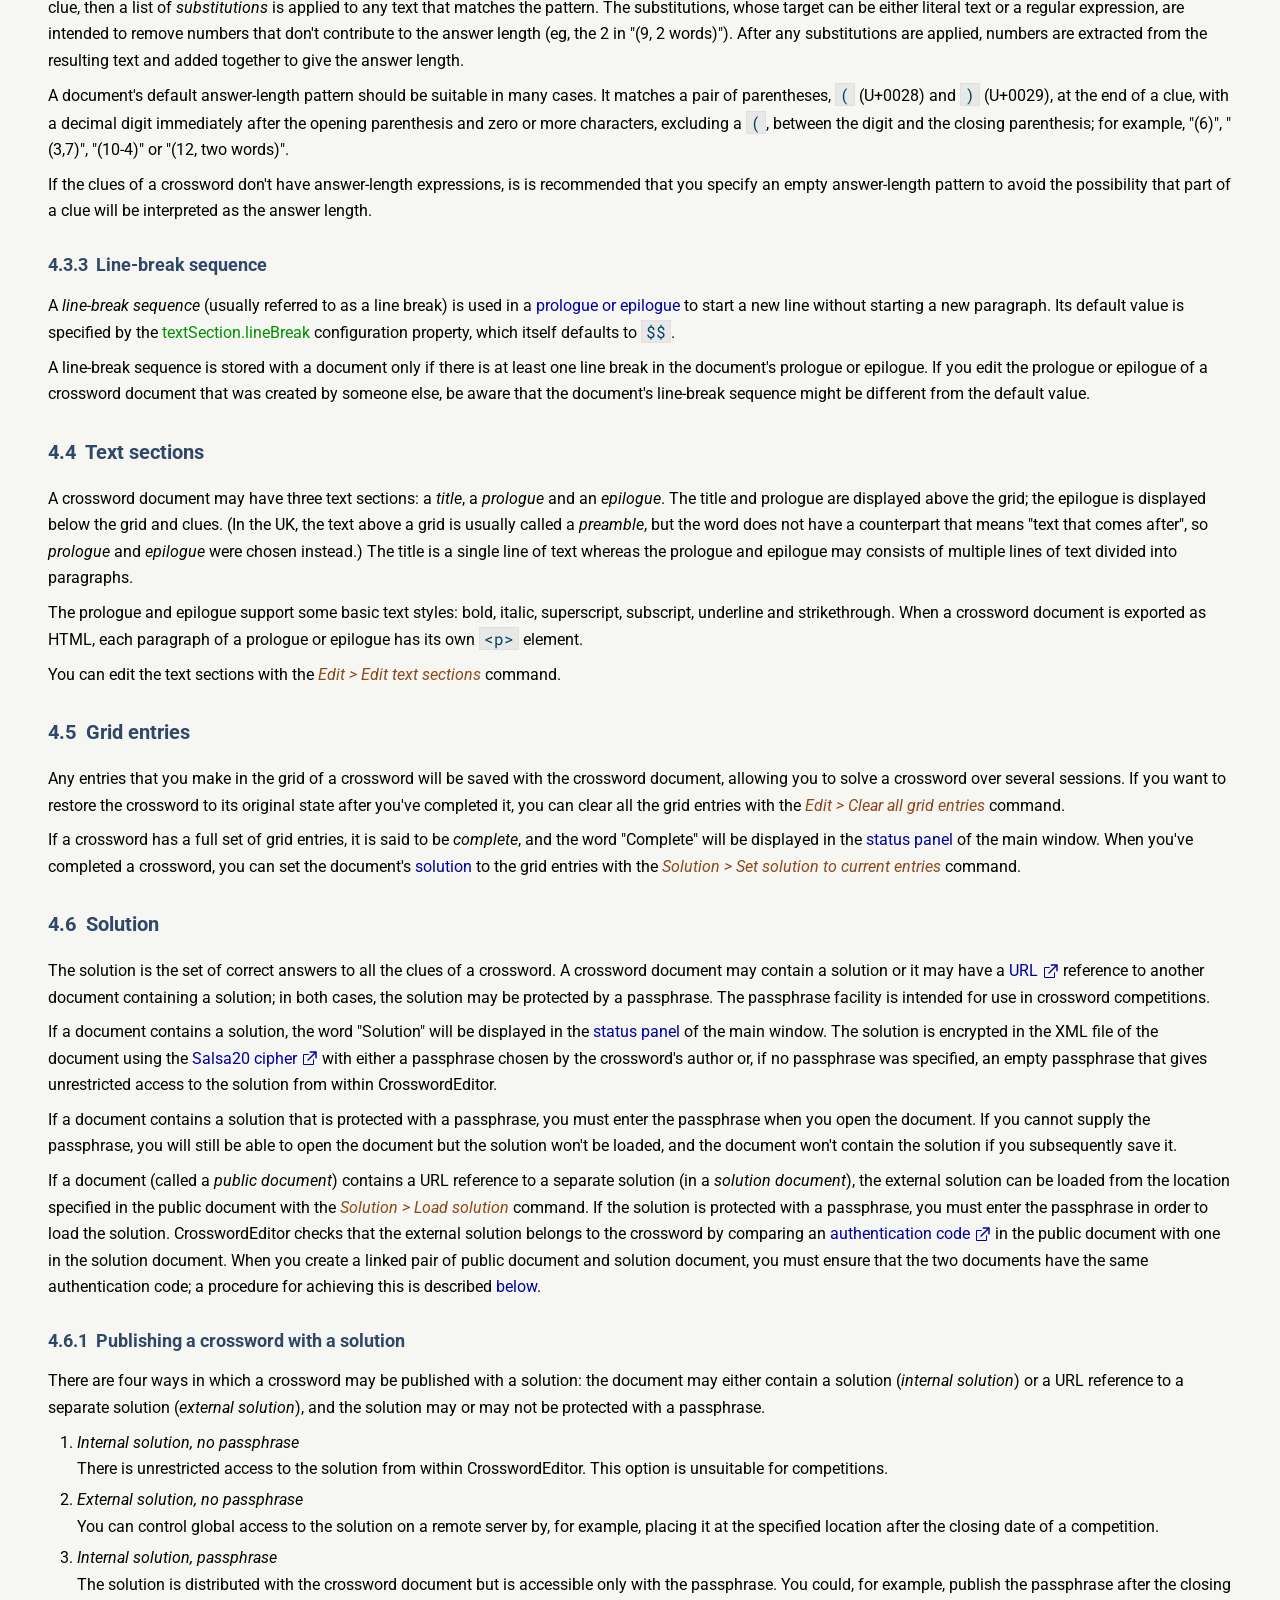
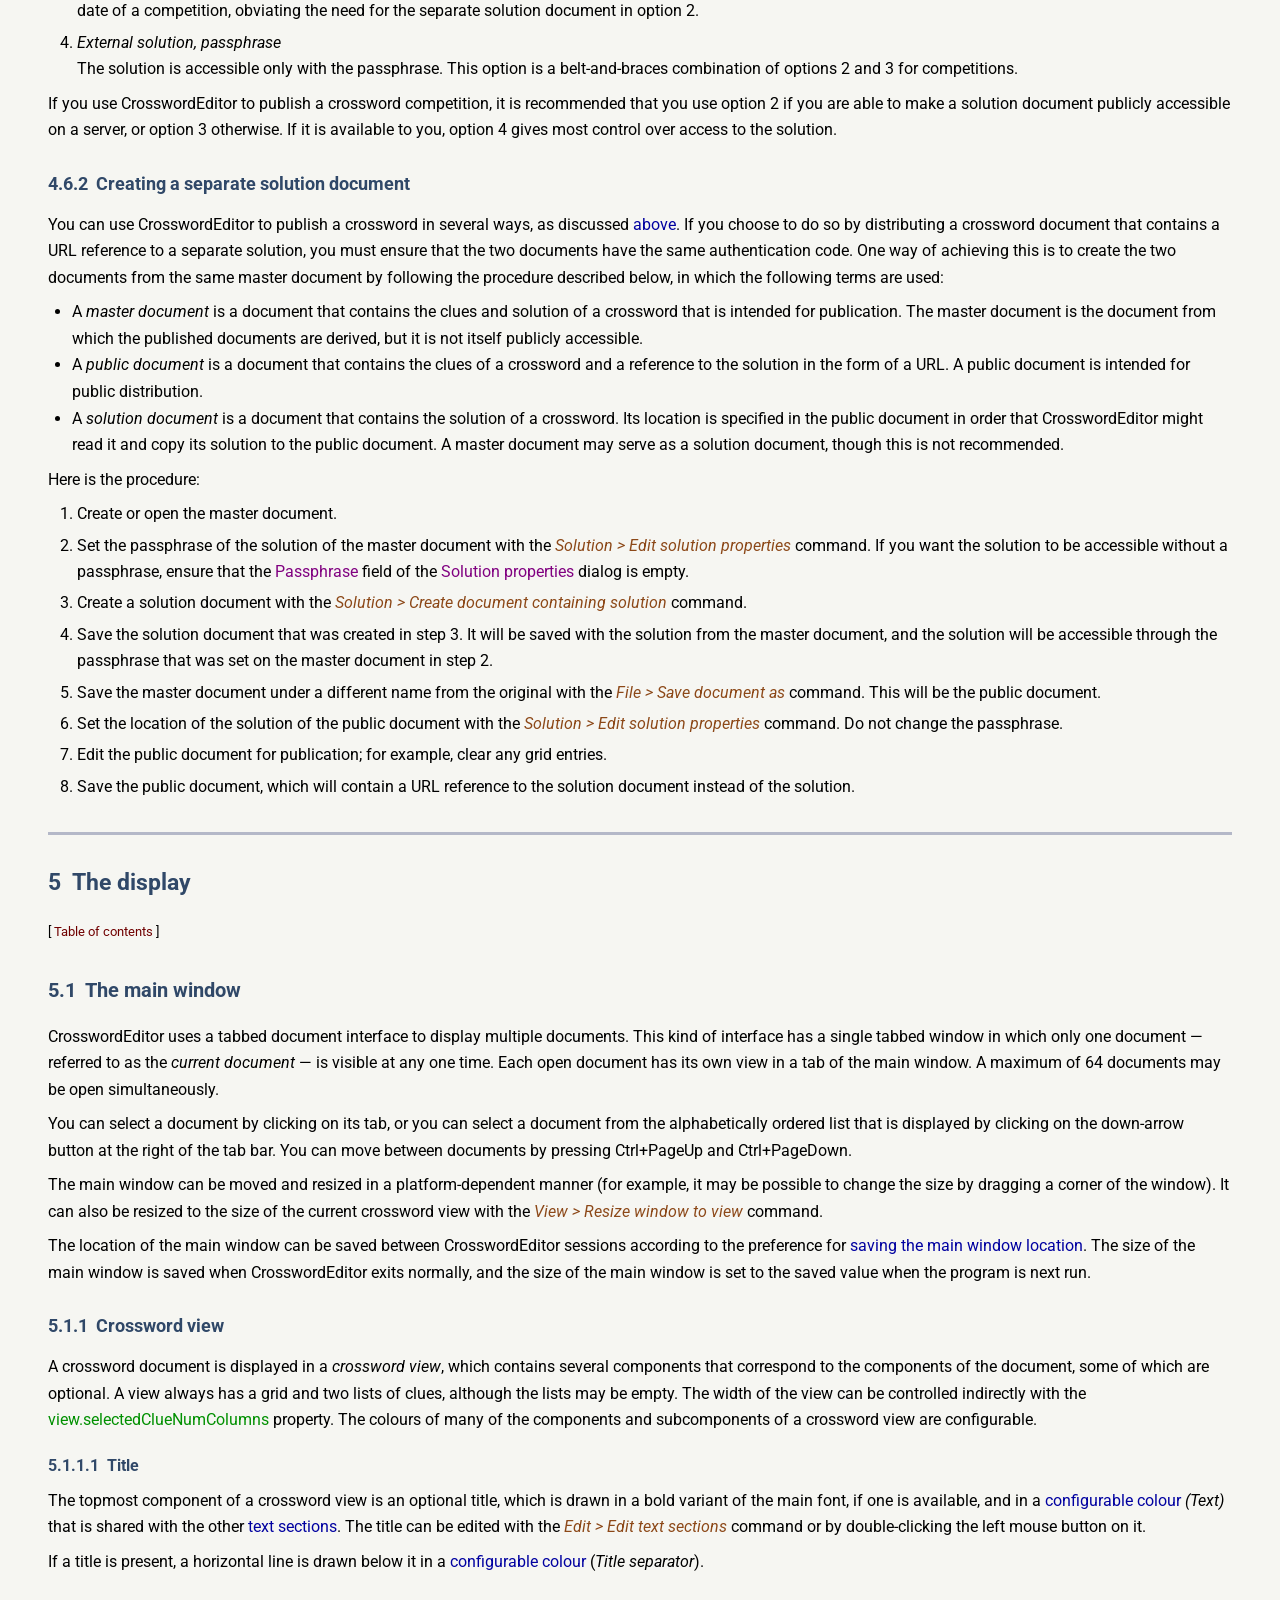
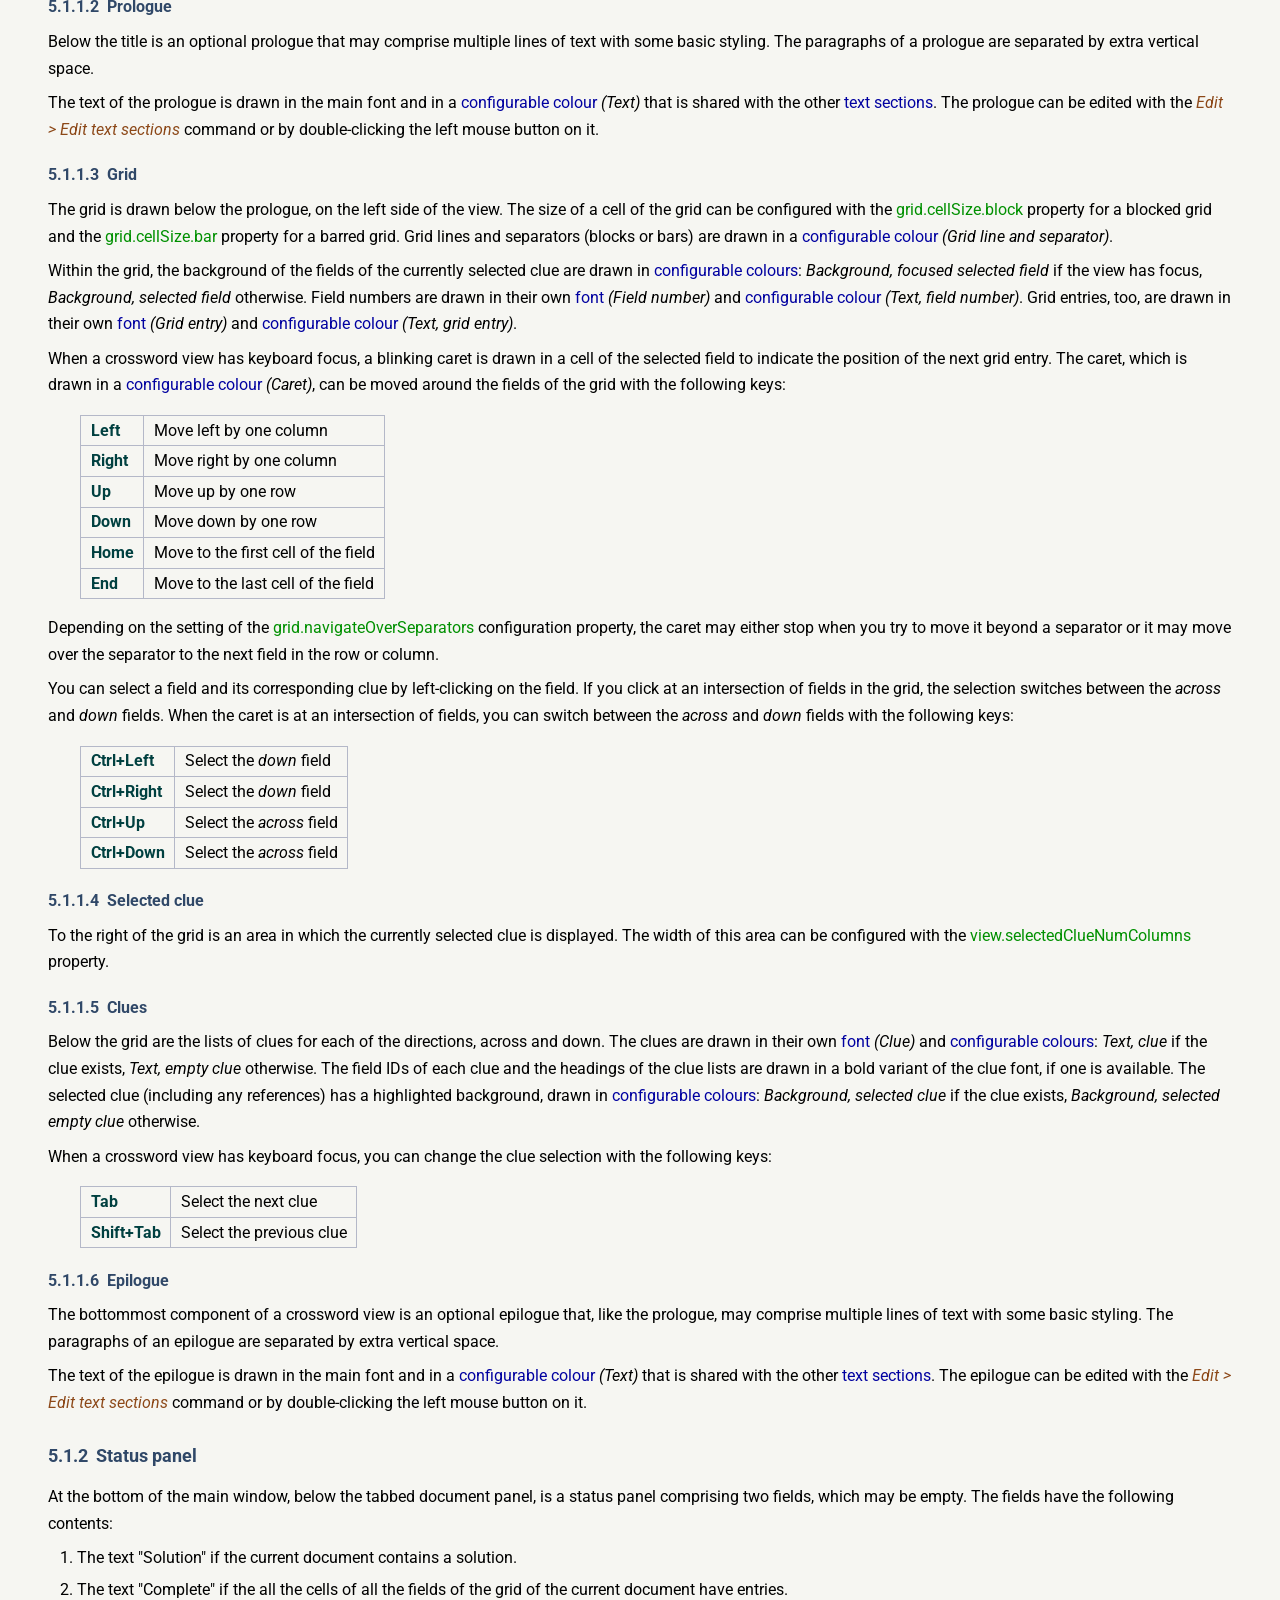
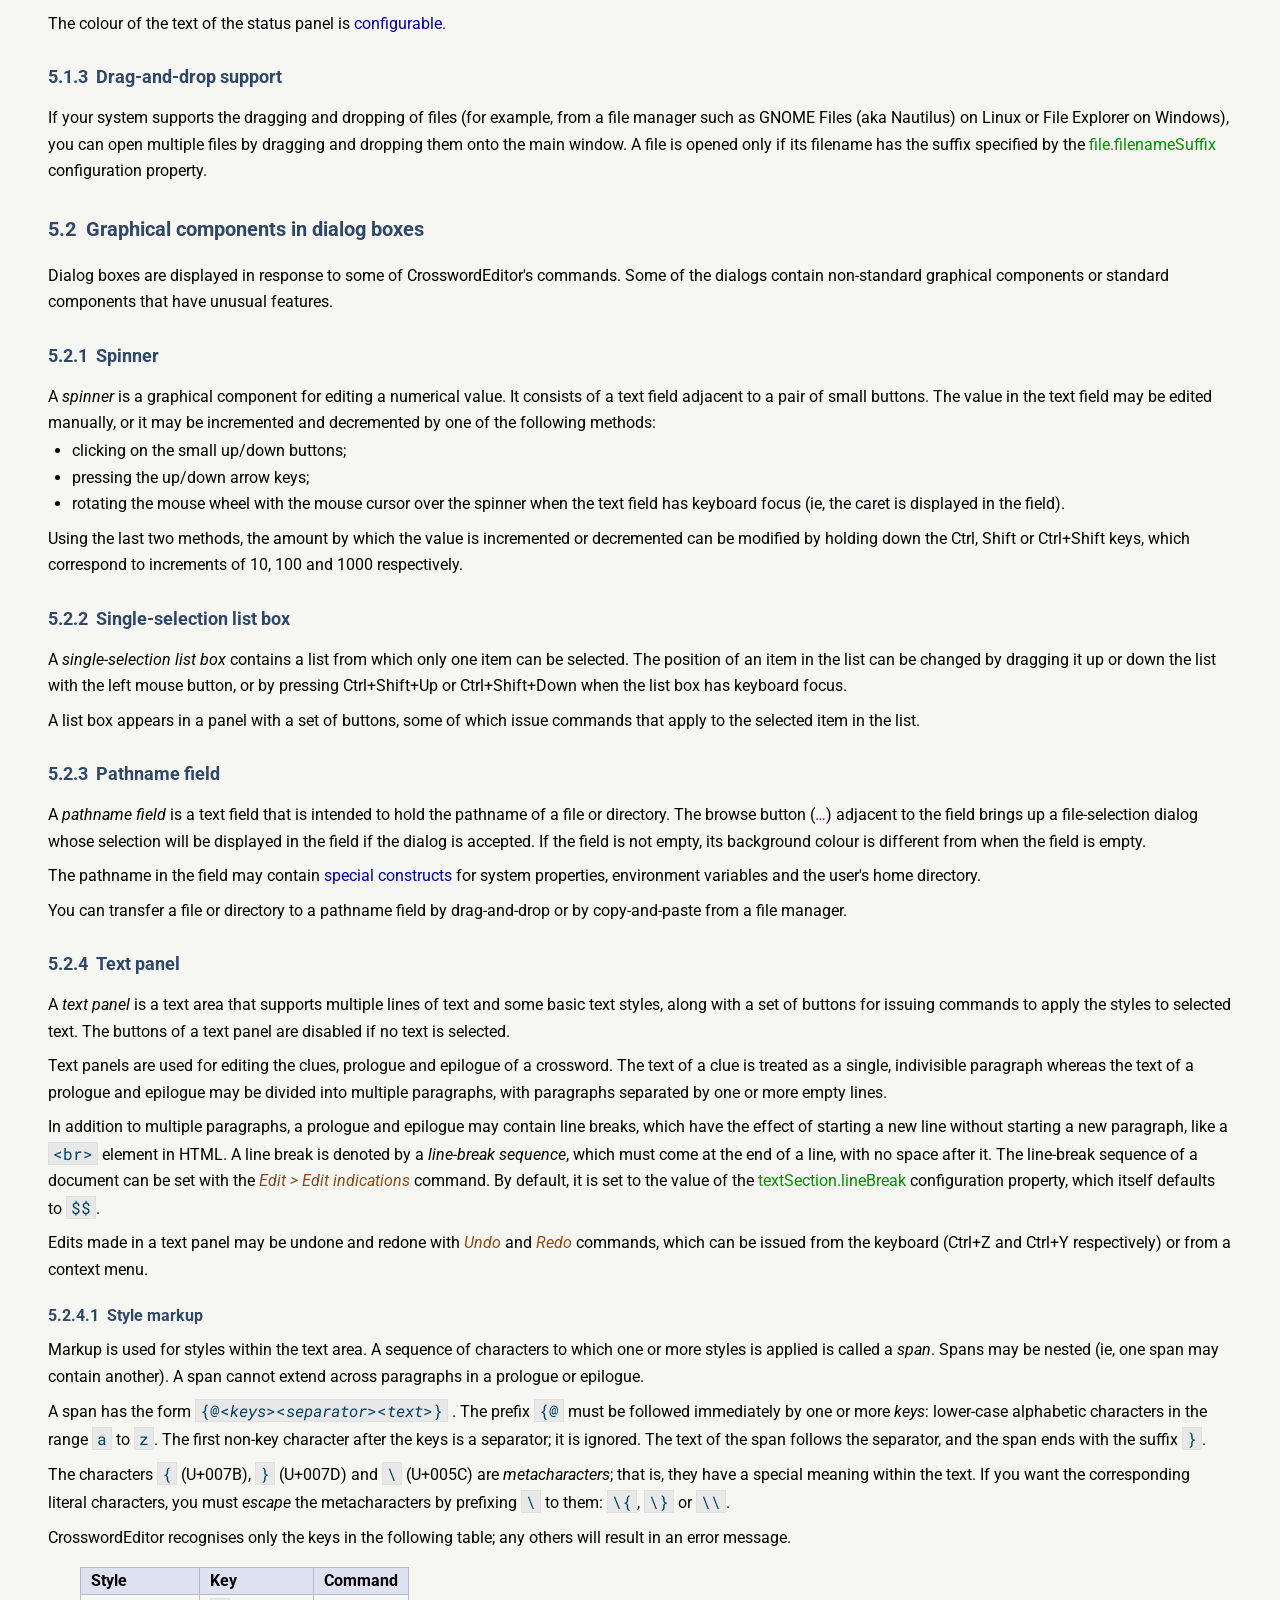
==== commit 5adb58f7: "Updated the URL of the W3C validator." ====
--- a/docs/manual/manual.html
+++ b/docs/manual/manual.html
@@ -4767,7 +4767,7 @@
           Last modified: 2026-05-12
         </div>
         <div class="image">
-          <a class="hideHover" href="http://validator.w3.org/check?uri=referer">
+          <a class="hideHover" href="https://validator.w3.org/check?uri=referer">
             <img alt="XHTML 1.1" src="images/valid-xhtml11-blue.png"/>
           </a>
         </div>
--- a/docs/manual/style/blankaspect-manual.css
+++ b/docs/manual/style/blankaspect-manual.css
@@ -118,7 +118,7 @@
 
 table.basic {
   line-height: 125%;
-  margin: 1.0em 2.0em 0.8em 2.0em;
+  margin: 1.0em 2.0em;
 }
 table.basic td {
   border: 1px solid;
@@ -269,15 +269,12 @@
     border-color: #D4D8E0;
   }
 
-  table.configProperties td {
+  table.configProperties td, table.configProperties th {
     border-color: #B4B8C8;
   }
   table.configProperties td.propertyKey {
     color: #004060;
   }
-  table.configProperties th {
-    border-color: #B4B8C8;
-  }
 
   table.dataStructure .shaded1 {
     background-color: #B0D0B0;
@@ -285,10 +282,7 @@
   table.dataStructure .shaded2 {
     background-color: #D8D8D8;
   }
-  table.dataStructure td {
-    border-color: #B4B8C8;
-  }
-  table.dataStructure th {
+  table.dataStructure td, table.dataStructure th {
     border-color: #B4B8C8;
   }
 
@@ -366,15 +360,12 @@
     border-color: #D4D8E0;
   }
 
-  table.configProperties td {
+  table.configProperties td, table.configProperties th {
     border-color: #606888;
   }
   table.configProperties td.propertyKey {
     color: #D09078;
   }
-  table.configProperties th {
-    border-color: #606888;
-  }
 
   table.dataStructure .shaded1 {
     background-color: #B0D0B0;
@@ -382,10 +373,7 @@
   table.dataStructure .shaded2 {
     background-color: #D8D8D8;
   }
-  table.dataStructure td {
-    border-color: #606888;
-  }
-  table.dataStructure th {
+  table.dataStructure td, table.dataStructure th {
     border-color: #606888;
   }
 
